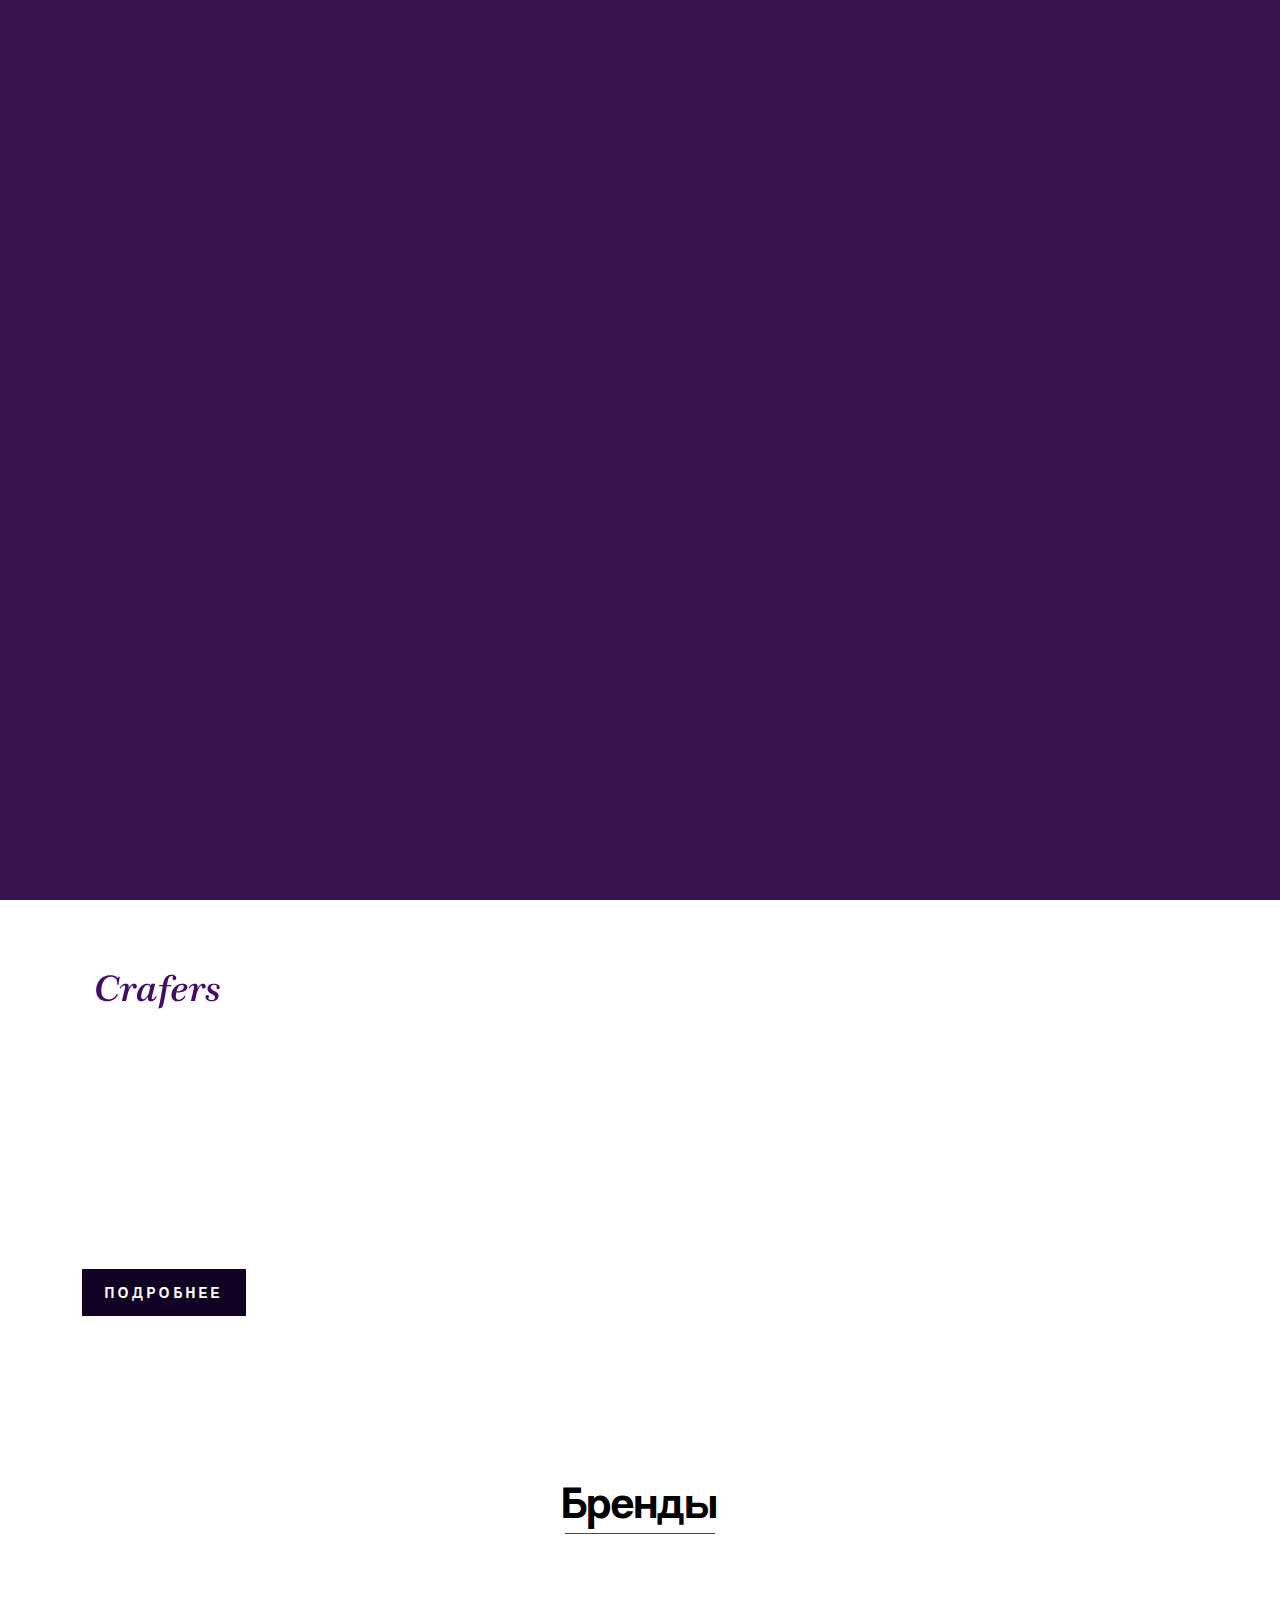
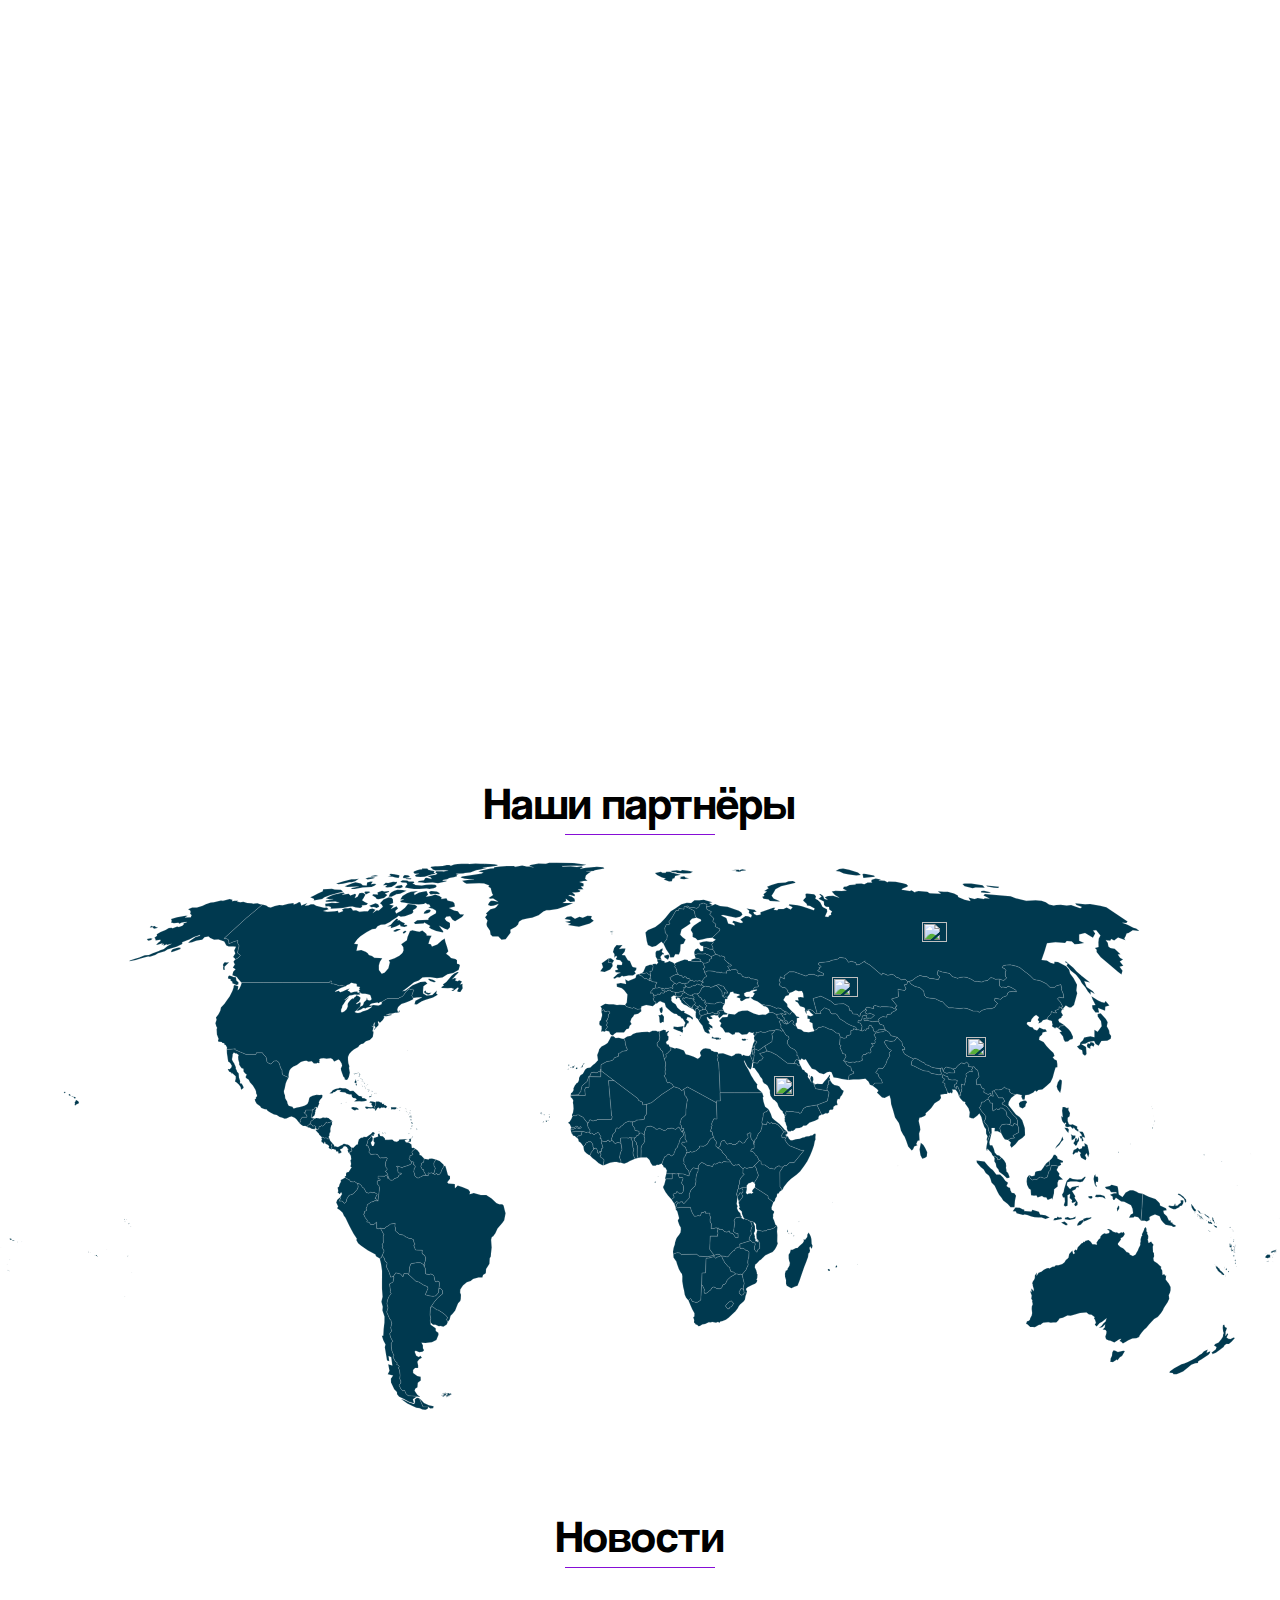
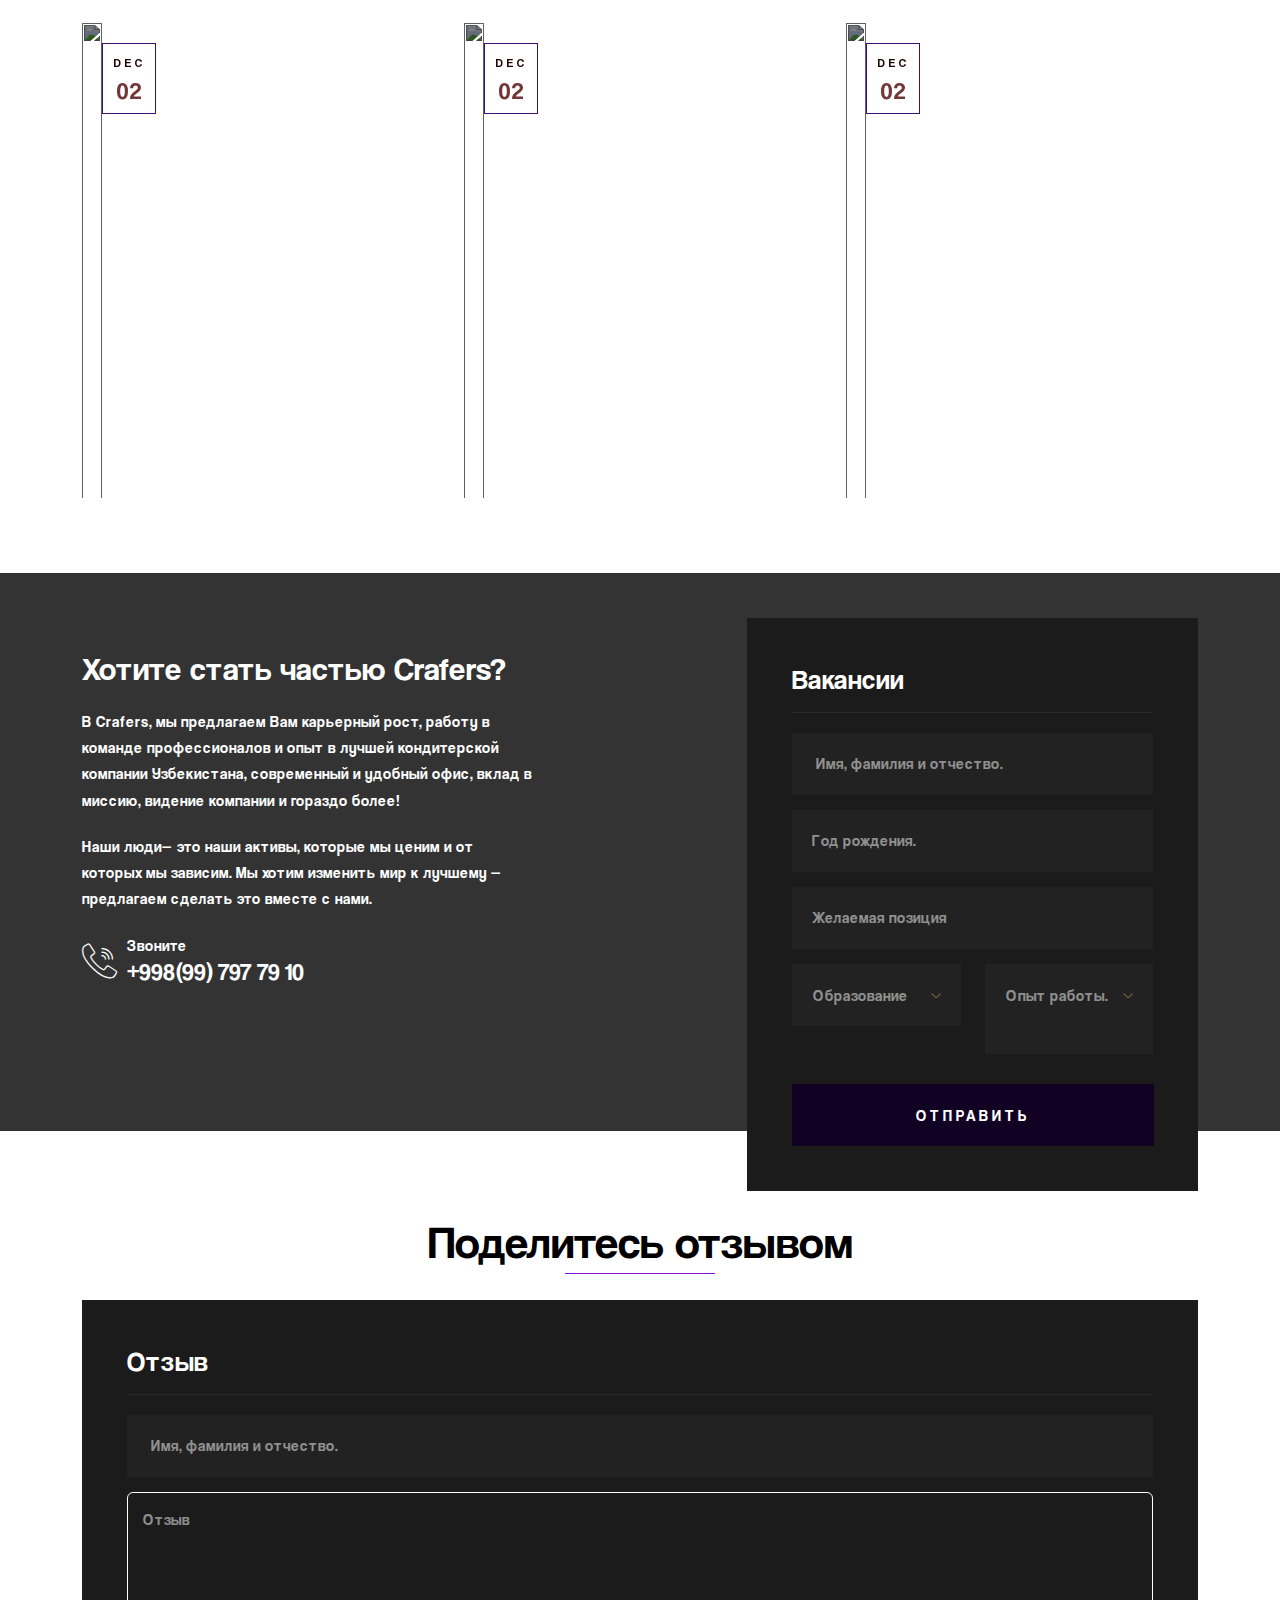
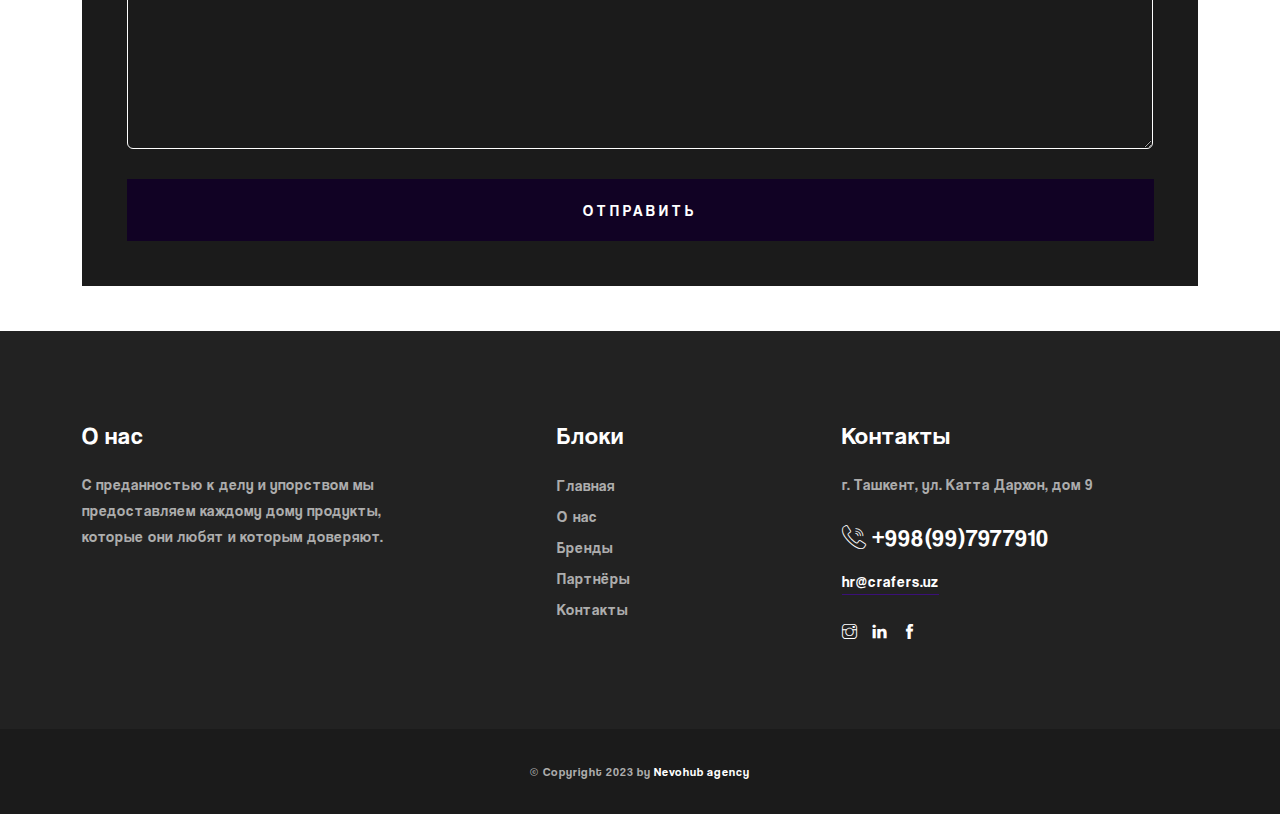
==== index.html @ 32eecca3 "ref: map" ====
<!DOCTYPE html>
<html lang="zxx">

<head>
    <meta charset="utf-8">
    <meta http-equiv="X-UA-Compatible" content="IE=edge" />
    <meta name="viewport" content="width=device-width, initial-scale=1, maximum-scale=1" />
    <title>Crafers</title>
    <link rel="icon" href="img/favicon/favicon.ico" />
    <link rel="stylesheet"
        href="https://fonts.googleapis.com/css2?family=Barlow&family=Barlow+Condensed&family=Gilda+Display&display=swap&family=Roboto&display=swap">
        <link rel="stylesheet" href="https://cdnjs.cloudflare.com/ajax/libs/font-awesome/6.4.0/css/all.min.css" integrity="sha512-iecdLmaskl7CVkqkXNQ/ZH/XLlvWZOJyj7Yy7tcenmpD1ypASozpmT/E0iPtmFIB46ZmdtAc9eNBvH0H/ZpiBw==" crossorigin="anonymous" referrerpolicy="no-referrer" />
        <link rel="stylesheet" href="css/map.css">
    <link rel="stylesheet" href="css/plugins.css" />
    <link rel="stylesheet" href="css/style.css" />
</head>

<body>
    <!-- Preloader -->
    <div class="preloader-bg"></div>
    <div id="preloader">
        <div id="preloader-status">
            <svg class="loader" version="1.0" xmlns="http://www.w3.org/2000/svg" width="4239.000000pt"
                height="1378.000000pt" viewBox="0 0 4239.000000 1378.000000" preserveAspectRatio="xMidYMid meet">

                <g transform="translate(0.000000,1378.000000) scale(0.100000,-0.100000)" fill="#fff" stroke="none">
                    <path d="M25072 11229 c-456 -40 -860 -226 -1198 -551 -493 -475 -816 -1183
-978 -2148 l-33 -195 -502 -3 c-275 -1 -501 -6 -501 -10 0 -4 -14 -86 -30
-182 -16 -96 -30 -178 -30 -182 0 -5 227 -8 505 -8 278 0 505 -2 505 -5 0 -4
-267 -1567 -426 -2490 -282 -1645 -558 -2929 -792 -3687 -22 -71 -35 -128 -29
-128 11 0 1159 380 1165 385 16 15 223 723 312 1070 222 862 347 1506 711
3655 110 652 203 1188 205 1192 3 5 276 8 608 8 l602 0 32 183 c18 100 32 185
32 190 0 4 -274 7 -610 7 -335 0 -610 3 -610 8 0 11 76 413 106 562 119 587
246 1057 360 1328 152 364 380 575 678 627 225 39 426 -7 522 -119 46 -53 45
-89 -7 -268 -34 -120 -42 -162 -46 -263 -6 -143 5 -208 53 -304 79 -158 241
-251 439 -251 346 0 556 278 514 682 -20 195 -93 358 -221 493 -203 215 -467
340 -821 390 -136 19 -385 26 -515 14z" />
                    <path d="M7756 11060 c-891 -56 -1638 -342 -2283 -874 -138 -114 -392 -369
-508 -509 -442 -534 -725 -1133 -869 -1843 -28 -138 -58 -348 -77 -539 -17
-169 -18 -741 -1 -895 87 -804 357 -1403 848 -1881 205 -199 405 -342 657
-470 457 -232 954 -347 1577 -365 724 -22 1362 148 1890 501 181 121 276 199
451 374 216 217 351 391 509 657 98 164 196 363 184 373 -8 8 -320 151 -329
151 -2 0 -32 -53 -67 -117 -82 -153 -233 -381 -338 -513 -396 -495 -867 -770
-1490 -867 -91 -14 -172 -18 -390 -17 -251 0 -288 3 -420 27 -405 73 -726 230
-986 484 -487 474 -703 1212 -655 2233 30 619 111 1098 267 1568 258 775 720
1398 1286 1735 488 291 1118 396 1684 282 639 -129 1093 -582 1223 -1222 40
-195 47 -362 28 -666 -10 -149 -17 -280 -17 -289 0 -17 16 -18 185 -18 183 0
185 0 189 23 3 12 17 101 31 197 69 463 230 1401 329 1910 13 69 23 126 23
126 -1 1 -82 4 -179 6 l-178 3 -86 -190 c-47 -104 -88 -192 -90 -194 -2 -2
-33 23 -70 55 -490 435 -1021 673 -1666 748 -163 20 -484 27 -662 16z" />
                    <path d="M18106 8674 c-676 -105 -1353 -599 -1876 -1370 -410 -605 -657 -1315
-702 -2017 -26 -409 30 -748 168 -1017 92 -181 209 -313 364 -412 305 -196
762 -231 1179 -91 493 164 964 563 1370 1158 45 65 81 115 81 110 0 -4 -10
-80 -22 -169 -32 -231 -32 -546 0 -661 86 -314 293 -476 661 -516 266 -29 543
22 792 145 382 190 694 525 943 1015 l86 169 -151 61 c-83 34 -152 61 -153 59
-2 -2 -28 -52 -59 -111 -198 -378 -417 -626 -625 -708 -83 -33 -227 -34 -294
-1 -67 33 -123 94 -149 160 -18 49 -20 71 -16 162 3 58 17 161 32 230 22 107
949 3773 962 3808 4 9 -107 12 -535 12 l-540 0 -21 -62 c-11 -35 -50 -162 -87
-283 -36 -121 -69 -222 -72 -225 -2 -3 -7 1 -10 9 -16 45 -132 198 -197 260
-165 156 -361 248 -615 286 -119 19 -394 18 -514 -1z m619 -360 c222 -57 406
-255 484 -522 25 -85 51 -223 51 -271 0 -41 -357 -1500 -389 -1591 -50 -142
-151 -326 -306 -560 -366 -549 -842 -989 -1155 -1066 -77 -19 -217 -15 -296
10 -129 40 -246 158 -303 307 -60 154 -75 257 -75 524 0 174 5 274 17 365 71
508 242 1071 481 1588 264 571 554 938 888 1125 79 44 220 92 308 106 80 12
215 5 295 -15z" />
                    <path d="M28185 8684 c-652 -66 -1227 -309 -1710 -725 -123 -105 -345 -334
-437 -449 -421 -529 -684 -1159 -748 -1794 -16 -155 -8 -527 14 -656 121 -698
518 -1148 1161 -1315 176 -46 303 -59 555 -59 325 0 525 30 803 121 491 161
923 502 1256 993 76 112 191 303 191 318 0 8 -258 167 -271 167 -4 0 -52 -67
-107 -150 -216 -323 -419 -534 -691 -717 -256 -171 -492 -253 -766 -265 -301
-13 -524 56 -676 207 -148 147 -216 352 -226 682 -9 275 21 567 98 970 l32
166 146 6 c80 3 243 10 361 16 1012 51 1819 307 2248 715 252 239 362 488 362
814 -1 445 -245 752 -705 886 -186 54 -298 67 -585 70 -146 2 -283 1 -305 -1z
m119 -375 c105 -14 180 -42 257 -94 167 -114 235 -292 210 -551 -26 -266 -117
-464 -292 -635 -247 -243 -641 -395 -1206 -463 -140 -17 -522 -41 -530 -33 -2
3 12 65 32 137 203 731 502 1240 868 1478 205 132 447 191 661 161z" />
                    <path d="M36937 8675 c-249 -30 -451 -90 -662 -195 -429 -214 -709 -574 -792
-1020 -27 -145 -24 -444 5 -568 78 -336 262 -574 641 -826 160 -107 273 -171
596 -338 143 -74 294 -156 335 -183 257 -165 432 -355 497 -541 24 -70 27 -92
26 -199 -2 -220 -66 -379 -208 -520 -188 -186 -440 -264 -810 -252 -250 9
-436 54 -619 150 -152 81 -256 192 -256 275 0 20 29 97 74 195 101 222 110
256 111 402 0 114 -2 123 -31 186 -109 229 -403 317 -638 191 -123 -66 -238
-231 -271 -387 -28 -136 -16 -343 30 -480 52 -158 166 -324 304 -442 268 -231
615 -371 1051 -425 136 -17 544 -17 680 0 448 55 814 206 1098 452 237 206
386 459 454 773 30 137 33 467 6 593 -65 296 -184 486 -433 687 -199 160 -452
315 -837 510 -355 180 -529 297 -681 456 -92 98 -153 190 -188 286 -19 50 -22
81 -22 180 0 102 4 132 26 200 81 245 319 430 633 491 119 23 381 23 519 0
201 -35 384 -117 510 -229 l54 -47 -44 -93 c-90 -190 -124 -378 -91 -507 53
-205 234 -340 456 -341 151 -1 245 37 338 135 91 97 132 215 132 386 0 233
-78 410 -259 590 -248 247 -651 415 -1105 459 -145 15 -494 12 -629 -4z" />
                    <path d="M12135 8645 c-483 -78 -895 -342 -1272 -813 -83 -105 -263 -365 -263
-381 0 -11 249 -175 256 -169 3 3 33 46 67 96 176 257 413 523 558 625 198
139 436 200 550 141 43 -22 107 -102 130 -163 43 -113 36 -272 -26 -586 -13
-66 -208 -904 -434 -1861 -226 -958 -411 -1746 -411 -1753 0 -8 154 -11 574
-11 539 0 575 1 580 18 3 9 118 498 256 1086 138 588 273 1146 300 1240 159
559 370 1034 647 1456 243 370 433 554 609 590 66 14 91 2 120 -57 16 -33 20
-69 24 -264 l5 -225 38 -76 c78 -158 222 -243 432 -255 302 -16 513 138 586
428 19 71 21 103 16 233 -5 169 -21 236 -85 361 -51 100 -181 228 -282 277
-127 62 -182 73 -375 73 -155 0 -179 -2 -270 -28 -125 -34 -312 -125 -429
-208 -293 -208 -608 -604 -860 -1080 -36 -68 -66 -119 -66 -114 0 6 16 88 35
183 56 277 69 374 69 537 0 172 -14 247 -69 360 -79 164 -241 280 -462 331
-98 23 -429 28 -548 9z" />
                    <path d="M31617 8644 c-285 -44 -557 -161 -802 -344 -125 -93 -353 -320 -469
-465 -88 -110 -266 -368 -266 -384 0 -5 57 -46 127 -92 l126 -83 16 24 c46 71
182 256 246 335 281 350 550 527 805 529 86 0 116 -12 171 -71 115 -120 127
-287 48 -683 -11 -58 -207 -896 -435 -1863 -228 -966 -414 -1762 -414 -1767 0
-6 206 -10 574 -10 539 0 575 1 580 18 3 9 114 478 246 1042 263 1120 303
1279 389 1540 210 634 533 1229 857 1579 138 149 332 251 398 208 52 -35 61
-74 66 -317 l5 -225 32 -68 c76 -160 230 -253 438 -264 181 -9 326 39 434 146
100 97 151 214 170 384 20 173 -11 344 -87 492 -52 101 -182 229 -282 277
-128 62 -183 73 -375 73 -154 0 -179 -3 -270 -28 -129 -35 -333 -137 -450
-224 -123 -91 -352 -323 -462 -468 -137 -182 -271 -395 -390 -620 -29 -55 -53
-95 -53 -89 0 6 13 73 29 150 61 291 75 390 75 564 1 144 -2 175 -22 245 -60
205 -181 336 -383 412 -48 18 -129 39 -180 48 -116 19 -370 18 -492 -1z" />
                </g>
            </svg>
        </div>
    </div>
    <!-- Progress scroll totop -->
    <div class="progress-wrap cursor-pointer">
        <svg class="progress-circle svg-content" width="100%" height="100%" viewBox="-1 -1 102 102">
            <path d="M50,1 a49,49 0 0,1 0,98 a49,49 0 0,1 0,-98" />
        </svg>
    </div>
    <div class="cappa-wrap">
        <div class="cappa-wrap-inner">
            <nav class="cappa-menu">
                <ul>
                    <div class="logo">
                        <a href="index.html">
                            <img src="img/logo.svg" alt="">
                        </a>
                    </div>
                    <li class='cappa-menu-sub'><a class="active" href='index.html'>Главная</a>
                    </li>
                    <li><a href="#about">О нас</a></li>

                    <li><a href='#brands'>Бренды</a>
                    </li>

                    <li><a href="#partners">Партнерство</a></li>
                    <li><a href="#career">Карьера</a></li>
                    <li><a href='#news'>Новости</a>
                    </li>
                    <li><a href="careers.html">HRM</a></li>
                    <li><a href="contact.html">Контакты </a></li>
                </ul>

                <div class="navbar-language"> <i class="lni ti-world"></i>
                    <select onchange="location = this.value;">
                        <option>RU</option>
                        <option>UZ</option>
                        <option>EN</option>

                    </select>
                </div>
            </nav>
            <div class="cappa-menu-footer">
                <div class="reservation">
                    <a href="tel:+998997977910">
                        <div class="icon d-flex justify-content-center align-items-center">
                            <i class="flaticon-call"></i>
                        </div>
                        <div class="call">Звоните <br><span>+998 (99) 797 79 10</span></div>
                    </a>
                </div>
            </div>
        </div>
    </div>
    <!-- Logo & Menu Burger -->
    <header class="cappa-header">
        <div class="container">
            <div class="row align-items-center">
                <!-- Logo -->

                <!-- Menu Burger -->
                <div class="col-12 col-md-12 text-left cappa-wrap-burger-wrap"> <a href="#"
                        class="cappa-nav-toggle cappa-js-cappa-nav-toggle"><i></i></a> </div>
            </div>
        </div>
    </header>
    <header class="header slider-fade">
        <div class="owl-carousel owl-theme">
            <!-- The opacity on the image is made with "data-overlay-dark="number". You can change it using the numbers 0-9. -->
            <div class="text-center item bg-img1" data-overlay-dark="2">
                <div class="v-middle caption">
                    <div class="container">
                        <div class="row">
                            <div class="col-md-10 offset-md-1">
                                <img src="img/logo.svg" alt="">
                                
                            </div>
                        </div>
                    </div>
                </div>
            </div>
            <div class="text-center item bg-img2" data-overlay-dark="2">
                <div class="v-middle caption">
                    <div class="container">
                        <div class="row">
                            <div class="col-md-10 offset-md-1">
                                <img src="img/logo.svg" alt="">
                                
                            </div>
                        </div>
                    </div>
                </div>
            </div>
            <div class="text-center item bg-img3" data-overlay-dark="3">
                <div class="v-middle caption">
                    <div class="container">
                        <div class="row">
                            <div class="col-md-10 offset-md-1">
                                <img src="img/logo.svg" alt="">
                            </div>
                        </div>
                    </div>
                </div>
            </div>
        </div>
        <!-- slider reservation -->
        <div class="reservation">
            <a href="tel:997977910">
                <div class="icon d-flex justify-content-center align-items-center">
                    <i class="flaticon-call"></i>
                </div>
                <div class="call"><span>997977910</span> <br>Звоните </div>
            </a>
        </div>
    </header>
    <!-- About -->
    <section class="about section-padding" id="about">
        <div class="container">
            <div class="row align-items-center">
                <div class="col-md-6 mb-30 ">
                    <div class="about__logo">
                        <svg version="1.0" xmlns="http://www.w3.org/2000/svg" width="4239.000000pt"
                            height="1378.000000pt" viewBox="0 0 4239.000000 1378.000000"
                            preserveAspectRatio="xMidYMid meet">

                            <g transform="translate(0.000000,1378.000000) scale(0.100000,-0.100000)" fill="#420d68"
                                stroke="none">
                                <path d="M25072 11229 c-456 -40 -860 -226 -1198 -551 -493 -475 -816 -1183
                   -978 -2148 l-33 -195 -502 -3 c-275 -1 -501 -6 -501 -10 0 -4 -14 -86 -30
                   -182 -16 -96 -30 -178 -30 -182 0 -5 227 -8 505 -8 278 0 505 -2 505 -5 0 -4
                   -267 -1567 -426 -2490 -282 -1645 -558 -2929 -792 -3687 -22 -71 -35 -128 -29
                   -128 11 0 1159 380 1165 385 16 15 223 723 312 1070 222 862 347 1506 711
                   3655 110 652 203 1188 205 1192 3 5 276 8 608 8 l602 0 32 183 c18 100 32 185
                   32 190 0 4 -274 7 -610 7 -335 0 -610 3 -610 8 0 11 76 413 106 562 119 587
                   246 1057 360 1328 152 364 380 575 678 627 225 39 426 -7 522 -119 46 -53 45
                   -89 -7 -268 -34 -120 -42 -162 -46 -263 -6 -143 5 -208 53 -304 79 -158 241
                   -251 439 -251 346 0 556 278 514 682 -20 195 -93 358 -221 493 -203 215 -467
                   340 -821 390 -136 19 -385 26 -515 14z" />
                                <path d="M7756 11060 c-891 -56 -1638 -342 -2283 -874 -138 -114 -392 -369
                   -508 -509 -442 -534 -725 -1133 -869 -1843 -28 -138 -58 -348 -77 -539 -17
                   -169 -18 -741 -1 -895 87 -804 357 -1403 848 -1881 205 -199 405 -342 657
                   -470 457 -232 954 -347 1577 -365 724 -22 1362 148 1890 501 181 121 276 199
                   451 374 216 217 351 391 509 657 98 164 196 363 184 373 -8 8 -320 151 -329
                   151 -2 0 -32 -53 -67 -117 -82 -153 -233 -381 -338 -513 -396 -495 -867 -770
                   -1490 -867 -91 -14 -172 -18 -390 -17 -251 0 -288 3 -420 27 -405 73 -726 230
                   -986 484 -487 474 -703 1212 -655 2233 30 619 111 1098 267 1568 258 775 720
                   1398 1286 1735 488 291 1118 396 1684 282 639 -129 1093 -582 1223 -1222 40
                   -195 47 -362 28 -666 -10 -149 -17 -280 -17 -289 0 -17 16 -18 185 -18 183 0
                   185 0 189 23 3 12 17 101 31 197 69 463 230 1401 329 1910 13 69 23 126 23
                   126 -1 1 -82 4 -179 6 l-178 3 -86 -190 c-47 -104 -88 -192 -90 -194 -2 -2
                   -33 23 -70 55 -490 435 -1021 673 -1666 748 -163 20 -484 27 -662 16z" />
                                <path d="M18106 8674 c-676 -105 -1353 -599 -1876 -1370 -410 -605 -657 -1315
                   -702 -2017 -26 -409 30 -748 168 -1017 92 -181 209 -313 364 -412 305 -196
                   762 -231 1179 -91 493 164 964 563 1370 1158 45 65 81 115 81 110 0 -4 -10
                   -80 -22 -169 -32 -231 -32 -546 0 -661 86 -314 293 -476 661 -516 266 -29 543
                   22 792 145 382 190 694 525 943 1015 l86 169 -151 61 c-83 34 -152 61 -153 59
                   -2 -2 -28 -52 -59 -111 -198 -378 -417 -626 -625 -708 -83 -33 -227 -34 -294
                   -1 -67 33 -123 94 -149 160 -18 49 -20 71 -16 162 3 58 17 161 32 230 22 107
                   949 3773 962 3808 4 9 -107 12 -535 12 l-540 0 -21 -62 c-11 -35 -50 -162 -87
                   -283 -36 -121 -69 -222 -72 -225 -2 -3 -7 1 -10 9 -16 45 -132 198 -197 260
                   -165 156 -361 248 -615 286 -119 19 -394 18 -514 -1z m619 -360 c222 -57 406
                   -255 484 -522 25 -85 51 -223 51 -271 0 -41 -357 -1500 -389 -1591 -50 -142
                   -151 -326 -306 -560 -366 -549 -842 -989 -1155 -1066 -77 -19 -217 -15 -296
                   10 -129 40 -246 158 -303 307 -60 154 -75 257 -75 524 0 174 5 274 17 365 71
                   508 242 1071 481 1588 264 571 554 938 888 1125 79 44 220 92 308 106 80 12
                   215 5 295 -15z" />
                                <path d="M28185 8684 c-652 -66 -1227 -309 -1710 -725 -123 -105 -345 -334
                   -437 -449 -421 -529 -684 -1159 -748 -1794 -16 -155 -8 -527 14 -656 121 -698
                   518 -1148 1161 -1315 176 -46 303 -59 555 -59 325 0 525 30 803 121 491 161
                   923 502 1256 993 76 112 191 303 191 318 0 8 -258 167 -271 167 -4 0 -52 -67
                   -107 -150 -216 -323 -419 -534 -691 -717 -256 -171 -492 -253 -766 -265 -301
                   -13 -524 56 -676 207 -148 147 -216 352 -226 682 -9 275 21 567 98 970 l32
                   166 146 6 c80 3 243 10 361 16 1012 51 1819 307 2248 715 252 239 362 488 362
                   814 -1 445 -245 752 -705 886 -186 54 -298 67 -585 70 -146 2 -283 1 -305 -1z
                   m119 -375 c105 -14 180 -42 257 -94 167 -114 235 -292 210 -551 -26 -266 -117
                   -464 -292 -635 -247 -243 -641 -395 -1206 -463 -140 -17 -522 -41 -530 -33 -2
                   3 12 65 32 137 203 731 502 1240 868 1478 205 132 447 191 661 161z" />
                                <path d="M36937 8675 c-249 -30 -451 -90 -662 -195 -429 -214 -709 -574 -792
                   -1020 -27 -145 -24 -444 5 -568 78 -336 262 -574 641 -826 160 -107 273 -171
                   596 -338 143 -74 294 -156 335 -183 257 -165 432 -355 497 -541 24 -70 27 -92
                   26 -199 -2 -220 -66 -379 -208 -520 -188 -186 -440 -264 -810 -252 -250 9
                   -436 54 -619 150 -152 81 -256 192 -256 275 0 20 29 97 74 195 101 222 110
                   256 111 402 0 114 -2 123 -31 186 -109 229 -403 317 -638 191 -123 -66 -238
                   -231 -271 -387 -28 -136 -16 -343 30 -480 52 -158 166 -324 304 -442 268 -231
                   615 -371 1051 -425 136 -17 544 -17 680 0 448 55 814 206 1098 452 237 206
                   386 459 454 773 30 137 33 467 6 593 -65 296 -184 486 -433 687 -199 160 -452
                   315 -837 510 -355 180 -529 297 -681 456 -92 98 -153 190 -188 286 -19 50 -22
                   81 -22 180 0 102 4 132 26 200 81 245 319 430 633 491 119 23 381 23 519 0
                   201 -35 384 -117 510 -229 l54 -47 -44 -93 c-90 -190 -124 -378 -91 -507 53
                   -205 234 -340 456 -341 151 -1 245 37 338 135 91 97 132 215 132 386 0 233
                   -78 410 -259 590 -248 247 -651 415 -1105 459 -145 15 -494 12 -629 -4z" />
                                <path d="M12135 8645 c-483 -78 -895 -342 -1272 -813 -83 -105 -263 -365 -263
                   -381 0 -11 249 -175 256 -169 3 3 33 46 67 96 176 257 413 523 558 625 198
                   139 436 200 550 141 43 -22 107 -102 130 -163 43 -113 36 -272 -26 -586 -13
                   -66 -208 -904 -434 -1861 -226 -958 -411 -1746 -411 -1753 0 -8 154 -11 574
                   -11 539 0 575 1 580 18 3 9 118 498 256 1086 138 588 273 1146 300 1240 159
                   559 370 1034 647 1456 243 370 433 554 609 590 66 14 91 2 120 -57 16 -33 20
                   -69 24 -264 l5 -225 38 -76 c78 -158 222 -243 432 -255 302 -16 513 138 586
                   428 19 71 21 103 16 233 -5 169 -21 236 -85 361 -51 100 -181 228 -282 277
                   -127 62 -182 73 -375 73 -155 0 -179 -2 -270 -28 -125 -34 -312 -125 -429
                   -208 -293 -208 -608 -604 -860 -1080 -36 -68 -66 -119 -66 -114 0 6 16 88 35
                   183 56 277 69 374 69 537 0 172 -14 247 -69 360 -79 164 -241 280 -462 331
                   -98 23 -429 28 -548 9z" />
                                <path d="M31617 8644 c-285 -44 -557 -161 -802 -344 -125 -93 -353 -320 -469
                   -465 -88 -110 -266 -368 -266 -384 0 -5 57 -46 127 -92 l126 -83 16 24 c46 71
                   182 256 246 335 281 350 550 527 805 529 86 0 116 -12 171 -71 115 -120 127
                   -287 48 -683 -11 -58 -207 -896 -435 -1863 -228 -966 -414 -1762 -414 -1767 0
                   -6 206 -10 574 -10 539 0 575 1 580 18 3 9 114 478 246 1042 263 1120 303
                   1279 389 1540 210 634 533 1229 857 1579 138 149 332 251 398 208 52 -35 61
                   -74 66 -317 l5 -225 32 -68 c76 -160 230 -253 438 -264 181 -9 326 39 434 146
                   100 97 151 214 170 384 20 173 -11 344 -87 492 -52 101 -182 229 -282 277
                   -128 62 -183 73 -375 73 -154 0 -179 -3 -270 -28 -129 -35 -333 -137 -450
                   -224 -123 -91 -352 -323 -462 -468 -137 -182 -271 -395 -390 -620 -29 -55 -53
                   -95 -53 -89 0 6 13 73 29 150 61 291 75 390 75 564 1 144 -2 175 -22 245 -60
                   205 -181 336 -383 412 -48 18 -129 39 -180 48 -116 19 -370 18 -492 -1z" />
                            </g>
                        </svg>
                    </div>


                    <div class="about__text animate-box " data-animate-effect="fadeInUp">
                        <p>
                            Crafers — это большая семья, начало которой положено в 2017 г. На протяжении 5 лет мы не
                            просто
                            представляем Узбекистан с широким ассортиментом кондитерской продукции на мировом рынке, но
                            и
                            дарим счастье каждому дому сладостями, приготовленными с любовью.
                        </p>
                        <p>На сегодняшний день на кондитерской фабрике действуют 13 производственных линий на которых
                            трудятся для наших потребителей более 800 сотрудников.
                        </p>
                    </div>



                    <div class="butn-dark mt-30 mb-30">
                        <a href="about.html">
                            <span>Подробнее</span>
                        </a>
                    </div>


                    
                    <!-- reservation -->
                    <!-- <div class="reservations">
                        <div class="icon"><span class="flaticon-call"></span></div>
                        <div class="text">
                            <p>Reservation</p> <a href="tel:+998(99)7977910">+998 (99) 797 79 10</a>
                        </div>
                    </div> -->
                </div>
                <div class="col col-md-6 animate-box" data-animate-effect="fadeInUp"> <img
                        src="img/service-slide/s-main.jpg" alt="" style="height: 276px; object-fit: cover;"> </div>
            </div>
        </div>
    </section>


    <!-- Facilties -->
    <section class="facilties section-padding" id="brands">
        <div class="container">
            <div class="row">
                <div class="col-md-12">
                    <!-- <div class="section-subtitle">Our Services</div> -->
                    <div class="section-title">Бренды</div>
                </div>
            </div>
            <div class="row gy-2">
                <div class="col-md-4 col-6">
                    <a href="products.html" class="single-facility-logo single-facility-logo animate-box"
                        data-animate-effect="fadeInUp">
                        <img src="img/brands-logo/logo11.svg" alt="">
                    </a>
                </div>
                <div class="col-md-4 col-6">
                    <a href="products.html" class="single-facility-logo single-facility-logo animate-box"
                        data-animate-effect="fadeInUp">
                        <img src="img/brands-logo/logo2.svg" alt="">

                    </a>
                </div>
                <div class="col-md-4 col-6">
                    <a href="products.html" class="single-facility-logo single-facility-logo animate-box"
                        data-animate-effect="fadeInUp">
                        <img src="img/brands-logo/logo-strike.svg" alt="">
                    </a>
                </div>

                <div class="col-md-4 col-6">
                    <a href="products.html" class="single-facility-logo single-facility-logo animate-box"
                        data-animate-effect="fadeInUp">
                        <img src="img/brands-logo/logo-santorino.svg" alt="">
                    </a>
                </div>


                <div class="col-md-4 col-6">
                    <a href="products.html" class="single-facility-logo single-facility-logo animate-box"
                        data-animate-effect="fadeInUp">
                        <img src="img/brands-logo/logo7.svg" alt="">
                    </a>
                </div>


                <div class="col-md-4 col-6">
                    <a href="pricing.html" class="single-facility-logo single-facility-logo animate-box"
                        data-animate-effect="fadeInUp">
                        <img src="img/brands-logo/logo10.svg" alt="">
                    </a>
                </div>

                <div class="col-md-4 col-6">
                    <a href="pricing.html" class="single-facility-logo single-facility-logo animate-box"
                        data-animate-effect="fadeInUp">
                        <img src="img/brands-logo/logo12.svg" alt="">
                    </a>
                </div>

                <div class="col-md-4 col-6">
                    <a href="pricing.html" class="single-facility-logo single-facility-logo animate-box"
                        data-animate-effect="fadeInUp">
                        <img src="img/brands-logo/logo1.svg" alt="">
                    </a>
                </div>

                <div class="col-md-4 col-6">
                    <a href="pricing.html" class="single-facility-logo single-facility-logo animate-box"
                        data-animate-effect="fadeInUp">
                        <img src="img/brands-logo/Монтажная область – 23.svg" alt="">
                    </a>
                </div>
            </div>
        </div>
    </section>


    <section class="partners section-padding" id="partners">
        <h2 class="section-title">Наши партнёры</h2>
        
        <div id="map">
            <svg baseprofile="tiny" stroke-linecap="round" stroke-linejoin="round" stroke-width=".2" version="1.2" viewbox="0 0 2000 857" width="2000" xmlns="http://www.w3.org/2000/svg">
                <path d="M1383 261.6l1.5 1.8-2.9 0.8-2.4 1.1-5.9 0.8-5.3 1.3-2.4 2.8 1.9 2.7 1.4 3.2-2 2.7 0.8 2.5-0.9 2.3-5.2-0.2 3.1 4.2-3.1 1.7-1.4 3.8 1.1 3.9-1.8 1.8-2.1-0.6-4 0.9-0.2 1.7-4.1 0-2.3 3.7 0.8 5.4-6.6 2.7-3.9-0.6-0.9 1.4-3.4-0.8-5.3 1-9.6-3.3 3.9-5.8-1.1-4.1-4.3-1.1-1.2-4.1-2.7-5.1 1.6-3.5-2.5-1 0.5-4.7 0.6-8 5.9 2.5 3.9-0.9 0.4-2.9 4-0.9 2.6-2-0.2-5.1 4.2-1.3 0.3-2.2 2.9 1.7 1.6 0.2 3 0 4.3 1.4 1.8 0.7 3.4-2 2.1 1.2 0.9-2.9 3.2 0.1 0.6-0.9-0.2-2.6 1.7-2.2 3.3 1.4-0.1 2 1.7 0.3 0.9 5.4 2.7 2.1 1.5-1.4 2.2-0.6 2.5-2.9 3.8 0.5 5.4 0z" id="AF" name="Afghanistan">
                </path>
                <path class="Angola" d="M 1121.2 572 1121.8 574 1121.1 577.1 1122 580.1 1121.1 582.5 1121.5 584.7 1109.8 584.6 1109 605.1 1112.6 610.3 1116.2 614.3 1105.8 616.9 1092.3 616 1088.5 613 1065.8 613.2 1065 613.7 1061.7 610.8 1058.1 610.6 1054.7 611.7 1052 612.9 1051.5 608.9 1052.4 603.2 1054.4 597.3 1054.7 594.6 1056.6 588.8 1058 586.2 1061.3 582 1063.2 579.1 1063.8 574.4 1063.5 570.7 1061.9 568.4 1060.4 564.5 1059.1 560.7 1059.4 559.3 1061.1 556.8 1059.5 550.6 1058.3 546.3 1055.5 542.2 1056.1 541 1058.4 540.1 1060.1 540.2 1062.1 539.5 1078.8 539.6 1080.1 544.3 1081.7 548.2 1083 550.3 1085.1 553.6 1088.9 553.1 1090.7 552.2 1093.8 553.1 1094.7 551.5 1096.2 547.8 1099.7 547.5 1100 546.4 1102.9 546.4 1102.4 548.7 1109.2 548.6 1109.3 552.7 1110.4 555.1 1109.5 559 1109.9 563 1111.7 565.4 1111.3 573 1112.7 572.4 1115.1 572.6 1118.6 571.6 1121.2 572 Z">
                </path>
                <path class="Angola" d="M 1055.3 539 1053.8 534.2 1056.1 531.4 1057.8 530.3 1059.9 532.5 1057.9 533.9 1056.9 535.5 1056.7 538.3 1055.3 539 Z">
                </path>
                <path d="M1088 228l0.4 1.2 1.4-0.6 1.2 1.7 1.3 0.7 0.6 2.3-0.5 2.2 1 2.7 2.3 1.5 0.1 1.7-1.7 0.9-0.1 2.1-2.2 3.1-0.9-0.4-0.2-1.4-3.1-2.2-0.7-3 0.1-4.4 0.5-1.9-0.9-1-0.5-2.1 1.9-3.1z" id="AL" name="Albania">
                </path>
                <path d="M1296.2 336.7l1.3 5.1-2.8 0 0 4.2 1.1 0.9-2.4 1.3 0.2 2.6-1.3 2.6 0 2.6-1 1.4-16.9-3.2-2.7-6.6-0.3-1.4 0.9-0.4 0.4 1.8 4.2-1 4.6 0.2 3.4 0.2 3.3-4.4 3.7-4.1 3-4 1.3 2.2z" id="AE" name="United Arab Emirates">
                </path>
                <path class="Argentina" d="M 669.1 851.7 666.1 851.5 661.1 851.5 655.1 837.9 658.2 840.7 662.5 845.3 670.3 849 677.6 850.5 676.8 853.5 672.4 853.8 669.1 851.7 Z">
                </path>
                <path class="Argentina" d="M 638.6 644.7 649.9 655.1 654.5 656.1 661.8 660.9 667.7 663.4 668.8 666.2 664.6 676 670.4 677.7 676.7 678.7 680.9 677.7 685.2 672.7 685.5 667.1 688.1 665.8 691.3 669.6 691.7 674.7 687.5 678.2 684.2 680.8 678.9 687.1 672.9 695.8 672.4 701 672 707.6 673.2 714 672.3 715.4 672.7 719.5 673 722.9 680.8 728.4 681 732.8 684.9 735.6 685.2 738.7 681.9 746.9 674.9 750.4 664.7 751.7 658.7 751 660.8 754.9 660.9 759.6 662.7 762.8 660.2 765.1 655.1 766 649.5 763.6 648 765.3 650.5 771.6 654.5 773.5 656.8 771.5 659.3 774.8 655.1 776.8 652.2 780.8 653.4 787.1 653.3 790.5 648.5 790.5 645.5 793.7 645.6 798.5 652.1 803.1 657.3 804.3 657.5 810 652.9 813.5 652.3 820.8 648.8 823.2 647.9 826.1 652.1 832.6 656.7 836.1 654.6 835.8 649.7 834.8 637.6 834 634.1 830.4 632.2 825.8 629.1 826.2 626.5 823.9 623.4 817.4 626.1 814.6 626.2 810.7 624.4 807.5 625.1 802.1 624 793.8 622.2 790.1 624 788.9 622.6 786.5 619.8 785.3 620.6 782.6 617.5 780.2 613.8 772.9 615.5 771.6 612.2 763.8 611.4 757.3 611.2 751.6 613.7 749.3 610.4 743 608.8 737.2 611.8 733 610.4 727.6 612 721.4 610.6 715.5 609 714.3 604.1 703.2 606.2 696.6 604.5 690.4 605.4 684.5 608 678.5 611.3 674.5 609.3 672 610.1 669.9 608.5 659.2 614.1 656.1 615.3 649.4 614.4 647.8 618.4 642 625.9 643.6 629.6 648.2 631.2 643 637.6 643.3 638.6 644.7 Z">
                </path>
                <path d="M1230.8 253l-1.8 0.2-2.8-3.7-0.2-1-2.3 0-1.9-1.7-1 0.1-2.4-1.8-4.2-1.6-0.1-3.1-1.3-2.2 7-1 1.4 1.6 2.2 1.1-0.7 1.6 3.2 2.2-1.1 2.1 2.6 1.7 2.5 1 0.9 4.5z" id="AM" name="Armenia">
                </path>
                <path class="Australia" d="M 1743 763.6 1746.7 765.8 1750 764.9 1754.9 763.7 1757.7 764.1 1753.2 771.7 1749.9 773.8 1745.9 779 1745.3 777.2 1738.7 781.6 1737.9 781.3 1734.9 781.1 1735.4 775.7 1737.4 771.5 1738 765.9 1740 763 1743 763.6 Z">
                </path>
                <path class="Australia" d="M 1793.5 590.2 1794.7 595.2 1798.7 592.8 1800.1 595.5 1802.4 598 1801.3 600.9 1801.5 606.4 1801.7 609.6 1803 610.4 1803.4 615.9 1802.2 619.2 1803 623.5 1808.4 626.9 1811.6 629.9 1814.8 632.7 1813.7 634.3 1816 638.3 1816.5 645.3 1819.1 643.9 1820.6 646.6 1822.2 645.7 1821.5 652.5 1824.4 656.4 1826.3 658.8 1829.1 664 1829.1 669.2 1828.1 672.9 1826.3 676.8 1827 682.3 1824.5 688 1822.4 691 1818.6 696.7 1817.1 700.4 1814 705 1809 710.8 1803.5 714 1799.1 718.9 1795.8 722.1 1791.4 727.6 1787.7 730.8 1783.8 735.6 1780.7 740 1779.9 742.1 1775.6 744.3 1769.5 744.5 1763.2 747.2 1759.4 749.6 1754.6 752.4 1751.9 749.5 1749.3 748.4 1751.9 745.1 1748.4 746.3 1741.2 750.9 1737.6 749.2 1735.2 748.2 1732.4 747.7 1728.3 745.9 1727 741.9 1728.5 737.1 1728.9 733.8 1727.5 731.2 1722.8 730.5 1726 727.3 1726.9 722.6 1722.2 727 1716.9 728.2 1721.4 724.7 1723.9 721 1727.4 717.8 1729 713.1 1722.2 718.5 1717.9 720.7 1713.6 725.8 1710.6 723.2 1712.3 719.8 1710.9 715.1 1709.1 712.7 1710.7 711.2 1705.4 707.3 1701.6 707.2 1697.6 704 1687.7 704.6 1679.8 706.9 1672.9 709.1 1667.9 708.7 1660.9 712 1655.6 713.4 1653.3 716.8 1650.3 719.4 1645.6 719.6 1642 720.1 1637.8 719 1633.6 719.7 1629.8 720 1625.3 723.4 1623.8 723.1 1620.4 724.9 1617 726.9 1613.2 726.7 1609.7 726.7 1605.6 722.6 1603.2 721.4 1604.7 717.7 1607.6 716.8 1609.1 715.4 1609.7 713.1 1612 708.6 1612.7 704.8 1612 698.3 1612.2 694.6 1613.6 691 1612.7 686.8 1613 684.9 1611.3 682.3 1612 677.3 1610.1 672.2 1610 669.5 1611.8 672.3 1611.3 666.3 1613.6 668.2 1614.7 670.7 1615.3 667.4 1613.7 662.3 1613.6 660.3 1612.8 658.4 1614.1 654.7 1615.6 653.1 1616.9 649.9 1617 646.1 1620.1 641.5 1619.7 646.4 1622.8 642 1627.7 639.8 1630.9 637.1 1635.6 634.7 1638.2 634.2 1639.6 635 1644.4 632.6 1647.9 631.9 1649 630.5 1650.5 629.9 1653.6 630.1 1659.8 628.2 1663.3 625.3 1665.3 621.9 1669.2 618.7 1669.9 616.1 1670.6 612.6 1675.5 607.1 1676.9 612.7 1679.5 611.4 1678 608.4 1680.3 605.3 1682.5 606.7 1684 601.8 1687.5 598.6 1689.3 596.1 1692.2 595 1692.6 593.2 1694.9 593.9 1695.3 592.3 1697.9 591.4 1700.7 590.5 1704.4 593.5 1707 597.3 1710.5 597.3 1714 597.9 1713.3 594.4 1716.8 589.3 1719.5 587.6 1718.9 586 1721.8 582.3 1725.5 580 1728.2 580.8 1733.1 579.6 1733.4 576.3 1729.5 574.2 1732.6 573.3 1736.2 574.9 1738.9 577.5 1743.4 579.1 1745.1 578.5 1748.4 580.5 1751.9 578.6 1753.9 579.2 1755.4 577.9 1757.6 581.1 1755.6 584.6 1753.1 587.2 1751.2 587.4 1751.5 589.9 1749.3 593.1 1746.8 596.3 1747 598.1 1750.8 601.7 1754.8 603.7 1757.3 605.9 1760.6 609.7 1762.2 609.7 1764.8 611.4 1765.3 613.4 1770.2 615.5 1774.3 613.3 1776.1 609.9 1777.8 607 1779.1 603.5 1781.7 598.4 1781.5 595.3 1782.2 593.4 1782.1 589.8 1783.5 584.9 1784.8 583.6 1784.2 581.5 1786 578.1 1787.5 574.6 1787.9 572.7 1790.2 570.3 1791.5 573.5 1791.4 577.5 1792.7 578.3 1792.6 581 1794.2 584.2 1794.1 587.9 1793.5 590.2 Z">
                </path>
                <path d="M1070.6 190.8l-0.3 0.8 0.7 2.1-0.2 2.6-2.8 0 1.1 1.4-1.3 4-0.9 1.1-4.4 0.1-2.4 1.5-4.2-0.5-7.3-1.7-1.3-2.1-4.9 1.1-0.5 1.2-3.1-0.9-2.6-0.2-2.3-1.2 0.7-1.5-0.2-1.1 1.4-0.3 2.7 1.7 0.6-1.7 4.4 0.3 3.5-1.1 2.4 0.2 1.7 1.3 0.4-1.1-1-4.1 1.7-0.8 1.6-2.9 3.8 2.1 2.6-2.6 1.7-0.5 4 1.9 2.3-0.3 2.4 1.2z" id="AT" name="Austria">
                </path>
                <path class="Azerbaijan" d="M 1229 253.2 1225.2 252.3 1222 249.4 1220.8 246.9 1221.8 246.8 1223.7 248.5 1226 248.5 1226.2 249.5 1229 253.2 Z">
                </path>
                <path class="Azerbaijan" d="M 1235.3 236.2 1237.8 233.6 1241.3 236.9 1244.9 241.5 1247.4 241.8 1249.3 243.5 1245.1 244 1245.2 249 1244.8 251.2 1243.1 252.7 1243.9 255.8 1242.6 256.2 1238.7 252.8 1239.9 249.7 1238 247.8 1236.1 248.3 1230.8 253 1229.9 248.5 1227.4 247.5 1224.8 245.8 1225.9 243.7 1222.7 241.5 1223.4 239.9 1221.2 238.8 1219.8 237.2 1220.9 236.1 1225.1 238 1228 238.3 1228.6 237.6 1225.3 234.1 1226.5 233.3 1228 233.5 1232.3 237.3 1234.7 237.8 1235.3 236.2 Z">
                </path>
                <path d="M1154.9 530.4l-0.6 0.1 0-0.3-2-6.1-0.01-0.06-0.09-1.04-1.4-2.9 3.5 0.5 1.7-3.7 3.1 0.4 0.3 2.5 1.2 1.5 0 2.1-1.4 1.3-2.3 3.4-2 2.3z" id="BI" name="Burundi">
                </path>
                <path d="M1016.5 177.1l-0.4 4.2-1.3 0.2-0.4 3.5-4.4-2.9-2.5 0.5-3.5-2.9-2.4-2.5-2.2-0.1-0.8-2.2 3.9-1.2 3.6 0.5 4.5-1.3 3.1 2.7 2.8 1.5z" id="BE" name="Belgium">
                </path>
                <path d="M1006.7 427l-0.2 2.1 1.3 3.8-1.1 2.6 0.6 1.7-2.8 4-1.7 2-1.1 4 0.2 4.1-0.3 10.3-4.7 0.8-1.4-4.4 0.3-14.8-1.2-1.3-0.2-3.2-2-2.2-1.7-1.9 0.7-3.4 2-0.7 1.1-2.8 2.8-0.6 1.2-1.9 1.9-1.9 2 0 4.3 3.7z" id="BJ" name="Benin">
                </path>
                <path d="M988.5 406l-0.5 3.1 0.8 2.9 3.1 4.2 0.2 3.1 6.5 1.5-0.1 4.4-1.2 1.9-2.8 0.6-1.1 2.8-2 0.7-4.9-0.1-2.6-0.5-1.8 1-2.5-0.5-9.8 0.3-0.2 3.7 0.8 4.8-3.9-1.6-2.6 0.2-2 1.6-2.5-1.3-1-2.2-2.5-1.4-0.4-3.7 1.6-2.7-0.2-2.2 4.5-5.3 0.9-4.4 1.5-1.6 2.7 0.9 2.4-1.3 0.8-1.7 4.3-2.8 1.1-2 5.3-2.7 3.1-0.9 1.4 1.2 3.6 0z" id="BF" name="Burkina Faso">
                </path>
                <path d="M1500.6 360.3l0.6 4.6-2.1-1 1.1 5.2-2.1-3.3-0.8-3.3-1.5-3.1-2.8-3.7-5.2-0.3 0.9 2.7-1.2 3.5-2.6-1.3-0.6 1.2-1.7-0.7-2.2-0.6-1.6-5.3-2.6-4.8 0.3-3.9-3.7-1.7 0.9-2.3 3-2.4-4.6-3.4 1.2-4.4 4.9 2.8 2.7 0.3 1.2 4.5 5.4 0.9 5.1-0.1 3.4 1.1-1.6 5.4-2.4 0.4-1.2 3.6 3.6 3.4 0.3-4.2 1.5 0 4.4 10.2z" id="BD" name="Bangladesh">
                </path>
                <path d="M1132.6 221.6l-2.3 2.6-1.3 4.5 2.1 3.6-4.6-0.8-5 2 0.3 3.2-4.6 0.6-3.9-2.3-4 1.8-3.8-0.2-0.8-4.2-2.8-2.1 0.7-0.8-0.6-0.8 0.6-2 1.8-2-2.8-2.7-0.7-2.4 1.1-1.4 1.8 2.6 1.9-0.4 4 0.9 7.6 0.4 2.3-1.6 5.9-1.5 4 2.3 3.1 0.7z" id="BG" name="Bulgaria">
                </path>
                <path d="M1083 214.3l1.9-0.1-1.1 2.8 2.7 2.5-0.5 2.9-1.1 0.3-0.9 0.6-1.6 1.5-0.4 3.5-4.8-2.4-2.1-2.7-2.1-1.4-2.5-2.4-1.3-1.9-2.7-3 0.8-2.6 2 1.5 1-1.4 2.3-0.1 4.5 1.1 3.5-0.1 2.4 1.4z" id="BA" name="Bosnia and Herzegovina">
                </path>
                <path d="M1141.6 162.7l-3.9-0.2-0.8 0.6 1.5 2 2 4-4.1 0.3-1.3 1.4 0.3 3.1-2.1-0.6-4.3 0.3-1.5-1.5-1.7 1.1-1.9-0.9-3.9-0.1-5.7-1.5-4.9-0.5-3.8 0.2-2.4 1.6-2.3 0.3-0.5-2.8-1.9-2.8 2.8-1.3-0.4-2.4-1.7-2.3-0.6-2.7 4.7 0 4.8-2.3 0.5-3.4 3.6-2-1-2.7 2.7-1 4.6-2.3 5.3 1.5 0.9 1.5 2.4-0.7 4.8 1.4 1.1 2.9-0.7 1.6 3.8 4 2.1 1.1 0 1.1 3.4 1.1 1.7 1.6-1.6 1.3z" id="BY" name="Belarus">
                </path>
                <path d="M487.8 399.8l-1.7 0 1.3-7.2 0.7-5.1 0.1-1 0.7-0.3 0.9 0.8 2.5-3.9 1.1-0.1-0.1 1 1 0-0.3 1.8-1.3 2.7 0.4 1-0.9 2.3 0.3 0.6-1 3.3-1.3 1.7-1.1 0.2-1.3 2.2z" id="BZ" name="Belize">
                </path>
                <path d="M662.5 631.4l-0.3-2-5.4-3.3-5.2-0.1-9.6 1.9-2.1 5.6 0.2 3.5-1.5 7.7-1-1.4-6.4-0.3-1.6 5.2-3.7-4.6-7.5-1.6-4 5.8-3.9 0.9-3.1-8.9-3.7-7.2 1.1-6.2-3.2-2.7-1.2-4.6-3.2-4.4 2.9-6.9-2.9-5.4 1.1-2.2-1.2-2.4 1.9-3.2-0.3-5.4 0-4.6 1.1-2.1-5.5-10.4 4.2 0.6 2.9-0.2 1.1-1.9 4.8-2.6 2.9-2.4 7.3-1.1-0.4 4.8 0.9 2.5-0.3 4.3 6.5 5.7 6.4 1.1 2.3 2.4 3.9 1.3 2.5 1.8 3.5 0 3.4 1.9 0.5 3.7 1.2 1.9 0.3 2.7-1.7 0.1 2.8 7.5 10.7 0.3-0.5 3.7 0.8 2.5 3.2 1.8 1.7 4-0.6 5.1-1.3 2.8 0.8 3.6-1.6 1.4z" id="BO" name="Bolivia">
                </path>
                <path d="M665.8 489.6l3.1 0.6 0.6-1.4-1-1.2 0.6-1.9 2.3 0.6 2.7-0.7 3.2 1.4 2.5 1.3 1.7-1.7 1.3 0.2 0.8 1.8 2.7-0.4 2.2-2.5 1.8-4.7 3.4-5.9 2-0.3 1.3 3.6 3 11.2 3.1 1.1 0.1 4.4-4.3 5.3 1.7 1.9 10.1 1 0.2 6.5 4.3-4.2 7.1 2.3 9.5 3.9 2.8 3.7-0.9 3.6 6.6-2 11 3.4 8.5-0.2 8.4 5.3 7.4 7.2 4.4 1.8 4.8 0.3 2.1 2 2 8.2 1.1 3.9-2.1 10.6-2.7 4.2-7.7 8.9-3.4 7.3-4 5.5-1.4 0.2-1.3 4.7 0.9 12-1.1 9.9-0.3 4.2-1.6 2.6-0.5 8.6-5.2 8.3-0.5 6.7-4.3 2.7-1.1 3.9-6 0-8.5 2.4-3.7 2.9-6 1.9-6.1 5.1-4.1 6.4-0.3 4.8 1.3 3.5-0.3 6.5-0.8 3.1-3.4 3.6-4.5 11.3-4 5-3.2 3.1-1.5 6.1-2.9 3.6-2.1-3.6 1.8-3.1-3.8-4.3-4.8-3.6-6.3-4.1-1.9 0.2-6.3-5-3.4 0.7 6-8.7 5.3-6.3 3.3-2.6 4.2-3.5-0.4-5.1-3.2-3.8-2.6 1.3 0.7-3.7 0.3-3.8-0.3-3.6-2.1-1.1-2 1-2.1-0.3-0.8-2.4-1.1-5.9-1.2-1.9-3.9-1.8-2.2 1.3-5.9-1.3-0.4-8.7-2-3.5 1.6-1.4-0.8-3.6 1.3-2.8 0.6-5.1-1.7-4-3.2-1.8-0.8-2.5 0.5-3.7-10.7-0.3-2.8-7.5 1.7-0.1-0.3-2.7-1.2-1.9-0.5-3.7-3.4-1.9-3.5 0-2.5-1.8-3.9-1.3-2.3-2.4-6.4-1.1-6.5-5.7 0.3-4.3-0.9-2.5 0.4-4.8-7.3 1.1-2.9 2.4-4.8 2.6-1.1 1.9-2.9 0.2-4.2-0.6-3.2 1.1-2.6-0.7-0.1-9.7-4.4 3.7-5-0.1-2.3-3.5-3.8-0.3 1-2.8-3.3-3.9-2.6-5.8 1.5-1.1-0.2-2.8 3.4-1.8-0.7-3.5 1.4-2.2 0.3-3 6.3-4.4 4.6-1.2 0.8-1 5.1 0.3 2.2-17.6 0.1-2.8-0.9-3.6-2.6-2.4 0.1-4.7 3.2-1 1.1 0.7 0.2-2.5-3.3-0.7 0-4 11 0.2 1.9-2.3 1.6 2.1 1 3.8 1.1-0.8 3.1 3.4 4.4-0.4 1.1-2 4.2-1.5 2.4-1.1 0.7-2.7 4.1-1.8-0.3-1.4-4.8-0.5-0.7-4.1 0.3-4.3-2.5-1.6 1.1-0.6 4.1 0.8 4.5 1.6 1.7-1.5 4.1-1 6.4-2.4 2.1-2.5-0.7-1.8 3-0.2 1.2 1.4-0.8 2.9 2 0.9 1.2 3-1.6 2.3-1 5.4 1.4 3.3 0.3 3 3.5 3 2.8 0.3 0.6-1.3 1.8-0.3 2.6-1.1 1.8-1.7 3.2 0.6 1.3-0.3z" id="BR" name="Brazil">
                </path>
                <path d="M1633.1 472.8l2.2-2.4 4.6-3.6-0.1 3.2-0.1 4.1-2.7-0.2-1.1 2.2-2.8-3.3z" id="BN" name="Brunei Darussalam">
                </path>
                <path d="M1488.8 323.5l2.6 2.1 0.5 3.9-4.5 0.2-4.7-0.4-3.2 1-5.5-2.5-0.4-1.2 2.6-4.8 2.6-1.6 4.3 1.4 2.9 0.2 2.8 1.7z" id="BT" name="Bhutan">
                </path>
                <path d="M1127.6 615.7l1.9 5.1 1.1 1.2 1.6 3.7 6.1 7 2.3 0.7-0.1 2.3 1.5 4.1 4.3 1 3.4 2.9-8.1 4.7-5.2 4.8-2 4.3-1.8 2.4-3 0.5-1.2 3.1-0.6 2-3.6 1.4-4.5-0.3-2.5-1.8-2.3-0.7-2.8 1.4-1.5 3.1-2.7 1.9-2.8 2.9-4 0.7-1.1-2.3 0.6-3.9-3-6.1-1.4-1 0.6-18.7 5.5-0.2 0.8-22.9 4.2-0.2 8.7-2.3 2 2.7 3.7-2.5 1.7 0 3.2-1.5 1 0.5z" id="BW" name="Botswana">
                </path>
                <path d="M1121.3 446.5l3.9 2.5 3.1 2.6 0.1 2.1 3.9 3.3 2.4 2.8 1.4 3.8 4.3 2.6 0.9 2-1.8 0.7-3.7-0.1-4.2-0.7-2.1 0.5-0.9 1.6-1.8 0.2-2.2-1.4-6.3 3.2-2.6-0.6-0.8 0.5-1.6 3.9-4.3-1.3-4.1-0.6-3.6-2.4-4.7-2.2-3 2.1-2.2 3.2-0.5 4.5-3.6-0.3-3.9-1.1-3.3 3.4-3 6-0.6-1.9-0.3-2.9-2.6-2.1-2.1-3.3-0.5-2.3-2.7-3.4 0.5-1.9-0.6-2.7 0.4-5 1.4-1.1 2.8-6.5 4.6-0.5 1-1.7 1 0.2 1.4 1.4 7.1-2.4 2.4-2.5 2.9-2.3-0.6-2.2 1.6-0.6 5.5 0.4 5.2-3 4-7 2.8-2.6 3.6-1.1 0.7 2.7 3.3 4 0 2.7-0.8 2.6 0.4 2 1.9 1.9 0.5 0.3z" id="CF" name="Central African Republic">
                </path>
                <path class="Canada" d="M 665.9 203.6 669.3 204.5 674 204.3 670.7 206.9 668.7 207.3 663.2 204.6 662.6 202.5 665.1 200.6 665.9 203.6 Z">
                </path>
                <path class="Canada" d="M 680.3 187.6 677.9 187.7 672.1 185.8 668.6 182.8 670.5 182.3 676.4 183.9 680.6 186.5 680.3 187.6 Z">
                </path>
                <path class="Canada" d="M 372.4 191.3 369.3 192.2 363 189.4 363 187.2 360.1 185 360.4 183.2 356.1 182.1 356.7 178.7 358.2 177.3 362.3 178.6 364.7 179.6 368.8 180.2 369 182.4 369.4 185.3 372.6 187.9 372.4 191.3 Z">
                </path>
                <path class="Canada" d="M 711.5 177.8 706.5 183.2 710.4 181.1 713.3 182.5 710.9 184.6 714.7 186.3 717.5 184.8 721.8 186.7 719 191.3 722.8 190.2 722.5 193.5 723 197.4 719.4 203 717 203.2 714.1 202 716.6 196.9 715.4 196.1 708.1 201.5 705.1 201.3 709.5 198.3 705.1 196.8 699.6 197.2 690 197 689.8 195.2 693.6 192.9 691.9 191.3 697.3 187.5 705.5 177.6 709.7 174.1 714.7 172 716.8 172.2 715.3 173.9 711.5 177.8 Z">
                </path>
                <path class="Canada" d="M 351.5 156.4 353 157.2 358 156.7 350.8 163.6 351.1 168.6 349.2 168.6 348.5 165.8 349 162.9 348.2 161 349.5 158.3 351.5 156.4 Z">
                </path>
                <path class="Canada" d="M 634.9 108.9 631.3 111.9 629.6 111.4 629.5 109.7 629.9 109.3 632.7 107.6 634.4 107.7 634.9 108.9 Z">
                </path>
                <path class="Canada" d="M 625.2 105.7 618 108.9 615 108.7 615 107.2 620 104.5 626 104.6 625.2 105.7 Z">
                </path>
                <path class="Canada" d="M 622.1 88.9 621.2 91.4 623.9 90.5 625.4 92 628.9 94 632.7 95.7 631.3 98.4 634.8 98 636.7 99.9 631.7 101.7 625.8 100.3 625 97.7 618.7 100.8 610.5 103.7 611.2 100.4 604.9 100.9 610.6 98.1 614.2 93.6 619.3 88.5 622.1 88.9 Z">
                </path>
                <path class="Canada" d="M 667 80.6 662.1 80.9 662.8 78.2 666.6 75.1 670.9 74.4 673.2 75.9 671.7 78.2 670.8 79 667 80.6 Z">
                </path>
                <path class="Canada" d="M 592.5 69.9 588.4 71.8 584.2 70.2 580.3 70.7 576.9 68.3 581.9 66.6 586.8 64.3 589.8 65.8 591.4 66.8 591.8 67.8 592.5 69.9 Z">
                </path>
                <path class="Canada" d="M 645.5 212.5 643.3 208.9 646.2 200.4 644.6 198.6 640.9 199.6 639.8 198 634.3 202.7 631.1 207.6 628.3 210.5 625.8 211.5 624.1 211.8 623 213.3 613.7 213.3 605.9 213.4 603.2 214.5 596.4 218.9 596.4 218.8 595.5 218.4 593.5 219.3 591.6 220.6 589.8 219.5 585.1 220.3 581.2 221.2 579.3 222 577 224.1 578.8 224.8 580.5 224.4 580.8 224.4 580.5 226.3 575.7 227 572.9 227.8 571.2 228.8 568.6 228.2 567 228.5 564.1 230.3 559.5 232.3 556.8 231.9 558.8 229.7 562.5 226.2 566.6 224.1 567.7 222.3 568.6 219.3 572.4 215.8 573.3 211.8 574.4 215.7 578.2 216.6 580.6 214.5 579.2 209.7 578.3 207.7 574.3 206.5 570.5 205.8 566.6 205.8 563.2 205 562.8 203.6 561.4 204.5 560.2 204.3 562.1 202.2 560.3 201.4 562.2 199 561 197.2 562.7 195.4 557.5 194.5 557.4 190.9 556.6 190.1 553.3 189.9 549.2 188.7 547.7 189.5 545.9 191 542.6 192 539.5 194.5 534.1 192.8 529.7 193.6 525.8 191.7 521.2 190.7 517.9 190.3 516.9 189.3 517.8 185.9 516.1 185.9 514.8 188.3 504.6 188.3 487.6 188.3 470.8 188.3 455.9 188.3 441.1 188.3 426.4 188.3 411.3 188.3 406.5 188.3 391.8 188.3 377.7 188.3 377 188.3 371.6 182.2 370 179.5 363 176.9 364.3 171.4 367.9 167.7 363.8 165 366.9 160.1 364.8 155.7 367.3 152.5 372.4 149.6 375.6 145.8 371 142 372.4 135.1 373.5 130.9 371.9 128.2 371.1 125.8 371.7 122.7 365.2 124.6 357.6 127.9 357.3 124.1 356.8 121.5 354 119.9 349.8 119.7 385.4 87 410 66.6 416 67.9 419.3 70.5 423 71 429.3 68.8 436.3 67.1 441.6 67.7 450.5 65.4 458.7 64.1 458.9 66.3 463.4 65 467.3 62.5 469.4 63.1 470.8 67.9 480.3 64.2 476.4 68.3 482.4 67.4 485.6 65.9 490.2 66.2 494.1 68.4 501.6 70.4 506.3 71.3 510.7 71 513.6 73.8 505.1 76.5 511.5 77.6 523.4 77 527.8 76 529.2 79.3 536.3 76.6 534.2 74.2 538.7 72.4 543.9 72.1 547.8 71.6 549.9 72.9 551.4 75.8 556.4 75.4 561.7 77.9 568.9 77 574.9 77.1 577.3 73.7 581.8 72.8 586.7 74.6 582.4 79.8 588.6 75.4 591.8 75.6 598.2 70.1 596.6 66.8 593.7 64.6 599.2 58.7 607.4 54.9 611.9 55.8 613.9 58.1 614.3 64.1 608.5 66.7 615.2 67.8 610.8 73.3 619.7 69.1 621.9 72.6 617.6 76.6 618.9 80.3 626.2 76.4 632.7 71.6 637.4 65.7 642.9 66.1 648.3 66.9 651.9 69.6 650.2 72.3 645.1 75.2 646 78.1 643.6 80.8 632.7 84.7 626.2 85.6 623 83.9 619.7 86.7 612.3 91.4 609.3 93.9 601.6 97.7 595.1 98.1 590 100.5 587.1 104.3 581.4 105 572.7 109.7 563.3 116.2 558.3 120.8 553.4 127.7 559.4 128.7 557.9 134.2 557.1 138.8 564.4 137.6 571.4 140.2 574.7 142.5 576.4 145.3 581.3 147 584.9 149.5 592.5 149.9 597.3 150.5 593.7 155.7 592 161.8 592.1 168.7 596.5 174.6 601.2 172.6 606.8 166.2 609.1 156.6 607.4 153.4 616.4 150.5 623.9 146.3 628.7 142.1 630.4 138.1 630 133 626.8 128.5 635.7 122.3 636.7 117 640.6 108 644.4 106.6 651.1 108.2 655.3 108.8 659.8 107.2 662.9 109.2 666.5 112.6 666.7 114.8 674.4 115.3 671.8 120.2 669.5 127.6 673.3 128.6 674.9 132.1 683.1 128.8 690.6 122.2 694.8 119.5 695.9 124.8 698.5 132.3 700.5 139.5 697.1 143.3 701.9 146.7 704.8 150.1 711.7 151.7 714.1 153.6 714.1 158.8 717.5 159.6 718.6 161.9 716.6 168.8 712.3 171.1 708.1 173.3 699.3 175.5 691.4 180.5 682.8 181.6 672.7 180.2 665.4 180.2 660.1 180.6 654.4 185.1 647 187.9 636.9 196.1 629 201.9 633.7 200.9 644.6 192.6 656.9 187.4 664.5 186.8 667.8 189.9 661.7 194.1 661.1 200.8 661.2 205.6 666.8 208.7 675.4 207.8 682.6 200.7 681.6 205.3 684.1 207.6 676.7 211.7 664.3 215.5 658.5 218 651.3 222.6 647.6 222.1 649.1 216.8 659.5 211.5 651.4 211.7 645.5 212.5 Z">
                </path>
                <path class="Canada" d="M 539 48.7 534.3 51.1 544.8 49.6 547.4 52.2 554.7 49.5 556.5 51.2 554.3 56.3 558.6 54.2 561.4 48.9 565.7 48.1 568.7 48.9 570.9 51 568.2 56.1 565.8 59.8 570 62.4 575 65 572.4 67.3 565.3 67.8 566.1 69.8 562.9 71.8 556.2 71 550.5 69.5 545.4 69.8 535.9 71.7 524.6 72.5 516.7 73 517 70.4 512.9 69 508.6 69.6 508 65.3 511.3 64.7 518.6 63.8 524.1 64.1 530.3 63.1 523.8 61.9 514.7 62.3 509 62.2 509 60.3 520.7 58.1 514.4 58.2 509 56.8 516.8 52.9 522 50.8 536.2 47.7 539 48.7 Z">
                </path>
                <path class="Canada" d="M 578.5 47.2 571.5 50.6 569.2 47 571.3 46.2 576.8 46 578.5 47.2 Z">
                </path>
                <path class="Canada" d="M 687.1 48.8 686.4 50.2 682.3 50.1 678.2 50 673.3 50.7 672.4 50.3 670.3 47.6 672 45.8 674.2 45.4 682.6 46 687.1 48.8 Z">
                </path>
                <path class="Canada" d="M 647.3 48.5 647.6 51.7 654.8 47.6 666.5 45.5 668.8 50.8 665.6 54.2 674.6 52.7 679.9 50.6 686.7 53.2 690.4 55.7 689.3 58 697.5 56.8 699.4 60.2 707.8 62.3 710 64.4 710.9 69.5 701.8 72 709.5 75.6 715.4 76.8 718.7 81.8 725.2 82.2 721.9 86.1 711 92.6 707 90.2 703.2 84.8 697.3 85.5 695 88.8 697.7 92 702.2 94.6 703.2 96.1 703.1 101.8 699.5 105.9 694.8 104.3 686.2 99.8 689.8 104.7 692.6 108.2 692.3 110.2 681.4 107.9 673.8 104.5 670 101.8 672.4 100.1 667.6 97.2 662.9 94.5 662 96.1 648.9 97 646.5 95.1 651.9 90.9 660 90.8 669.3 90.1 669.1 88.1 672.2 85.3 681 79.9 681.4 77.4 680.9 75.6 676.2 72.9 669.1 71.1 672.6 69.7 670.6 66.3 667.2 66 665.3 64.2 662 65.8 654.1 66.5 640.1 65.3 632.7 63.7 626.8 62.9 624.9 61 631.2 58.6 625.5 58.6 628.8 53.3 635.9 48.7 641.9 46.6 653.1 45.2 647.3 48.5 Z">
                </path>
                <path class="Canada" d="M 596.9 45 600.5 46.1 608.1 45.4 607.6 46.9 601.5 49.4 605.3 51.6 600.1 56.3 591.7 58.3 588.3 57.9 587.4 55.9 581.5 51.9 583.2 50.2 590.6 50.8 589.7 47.5 596.9 45 Z">
                </path>
                <path class="Canada" d="M 619.5 50.5 611.7 54.4 607.3 54.2 609.1 49.6 611.7 47.1 615.9 44.9 621.1 43.5 629 43.7 635.2 44.9 625.1 49.5 619.5 50.5 Z">
                </path>
                <path class="Canada" d="M 503.7 57.7 490.2 60.3 490.8 58 484.8 55.2 489.2 53 496.7 49.2 504.3 45.8 504.7 42.7 518.7 41.9 522.9 43 532.4 43.3 534.3 44.7 535.9 46.9 529.4 48.2 515.5 51.8 506.3 55.5 503.7 57.7 Z">
                </path>
                <path class="Canada" d="M 628.9 39.3 624.8 41.2 619.6 40.8 616.4 39.5 620.9 37.3 627.8 35.9 629.2 37.7 628.9 39.3 Z">
                </path>
                <path class="Canada" d="M 620.1 30.6 620.3 32.9 617.5 35.4 611.7 39.2 604.8 39.7 601.6 38.9 605 36 598.4 36.3 602.7 32.5 606.5 32.7 614.2 31 619.1 31.3 620.1 30.6 Z">
                </path>
                <path class="Canada" d="M 580.7 33.2 580 34.9 584.4 34.1 588 34.3 585.7 36.8 580.6 39.1 566.7 39.9 554.4 42.1 548.4 42.2 549.9 40.6 560.6 38.3 542.7 38.9 538.5 38 550.2 33.2 555.6 31.8 563.9 33.5 566.8 36.4 572.9 36.8 573.6 32.1 579.4 30.3 582.5 30.8 580.7 33.2 Z">
                </path>
                <path class="Canada" d="M 636.4 28.8 638.7 30.4 646.1 30.4 647.5 32 644.7 33.8 647.8 34.9 649 36.1 653.9 36.3 659 36.7 666.1 35.7 674.2 35.2 680 35.6 682.3 37.5 681.3 39.5 677.7 40.9 671 42 666.7 41.3 654.9 42.1 646.9 42.2 641.3 41.6 632.7 40 634.3 37.2 636.4 34.8 635 32.6 628 32 625.4 30.5 629.2 28.5 636.4 28.8 Z">
                </path>
                <path class="Canada" d="M 560.7 26.2 554.9 29.9 549.6 31.6 545.8 31.8 535.9 33.9 528.8 34.7 525.2 33.6 536.9 29.9 549.1 26.8 554.6 26.9 560.7 26.2 Z">
                </path>
                <path class="Canada" d="M 641.9 26.8 640.1 26.9 633.5 26.6 634.2 25.3 641.4 25.4 643 26.2 641.9 26.8 Z">
                </path>
                <path class="Canada" d="M 583.1 25.9 574.3 27.3 571 25.8 576.1 24.3 582.1 23.8 586.2 24.5 583.1 25.9 Z">
                </path>
                <path class="Canada" d="M 590.9 21.7 585.2 22.6 579.2 22.6 580.2 21.9 585.9 20.6 587.6 20.8 590.9 21.7 Z">
                </path>
                <path class="Canada" d="M 637.7 24.2 631.1 25.2 629.5 24.1 630.1 22.4 632.3 20.5 636.7 20.7 638.4 21 640.7 22.6 637.7 24.2 Z">
                </path>
                <path class="Canada" d="M 623.9 23 622.8 24.9 617.5 24.4 613.5 22.9 605.7 22.7 611 21.4 608.2 20.3 610.4 18.5 616.5 19.1 624 20.8 623.9 23 Z">
                </path>
                <path class="Canada" d="M 678 16.9 680.7 18.4 674.2 19.7 663.6 23.2 656.8 23.5 650 22.9 648.4 21 650.5 19.4 654.8 18.2 648.2 18.2 646.2 16.7 646.6 14.8 651.5 12.9 655.6 11.6 659.6 11.3 659.3 10.3 667.6 10.1 669.2 12.3 673.9 13.2 678.7 14.1 678 16.9 Z">
                </path>
                <path class="Canada" d="M 757.2 2.9 765.9 3.2 772.6 3.7 777.8 4.7 776.7 5.7 766.9 7.4 757.9 8.2 753.9 9.1 761.4 9.1 750.9 11.6 744.1 12.8 734.8 16.3 726.7 17 723.6 18 712.3 18.4 716.7 19 713.4 19.8 714.1 22.1 709.1 23.7 702.2 25 698.7 26.8 692.1 28.3 691.6 29.4 698.1 29.2 697 30.4 684.3 33.3 675.8 31.9 664.1 32.7 659.1 32.1 652.3 31.8 654.4 29.5 662.4 28.4 664.4 25 667 24.7 674.5 26.7 672.8 23.7 667.9 22.8 672.9 21 680.5 19.9 683.3 18.3 680.3 16.6 681.4 14.4 690.8 14.5 693 15 700.3 13.4 693 12.9 680.4 13.2 676 11.8 675.2 10.1 672.7 8.9 673.8 7.6 679.8 6.8 684 6.7 691.4 6.1 698.2 4.6 702.1 4.8 704.5 5.9 709.5 3.9 714.7 3.3 721.2 2.9 731.6 2.7 732.9 3.1 743.2 2.5 750.2 2.7 757.2 2.9 Z">
                </path>
                <path d="M1034.4 197.5l0.2 1.1-0.7 1.5 2.3 1.2 2.6 0.2-0.3 2.5-2.1 1.1-3.8-0.8-1 2.5-2.4 0.2-0.9-1-2.7 2.2-2.5 0.3-2.2-1.4-1.8-2.7-2.4 1 0-2.9 3.6-3.5-0.2-1.6 2.3 0.6 1.3-1.1 4.2 0 1-1.3 5.5 1.9z" id="CH" name="Switzerland">
                </path>
                <path class="China" d="M 1602.2 381.9 1597.9 385 1593 383 1592 377.5 1594.2 374.6 1600 372.8 1603.3 372.9 1604.9 375.4 1602.9 378.2 1602.2 381.9 Z">
                </path>
                <path class="China" d="M 1625.6 185.5 1634.6 190 1640.6 195.8 1648.2 195.8 1650.8 193.4 1657.7 191.5 1659 197.2 1658.7 199.5 1661.5 206.3 1662.1 212.5 1655.2 211.4 1652.3 213.6 1657 219 1660.9 226.5 1658.4 226.6 1660.3 229.9 1654.8 226.1 1654.8 229.7 1648.4 232.4 1651.2 235.8 1646.6 235.5 1643 233.5 1641.9 238.1 1638 241.5 1635.9 245.6 1629.6 247.4 1627.2 250.4 1622.4 252.2 1623.7 249.2 1621.4 246.7 1623.4 242.4 1618.9 239.1 1615.5 241.3 1611.9 245.8 1610.6 249.9 1605.6 250.2 1604.3 253.2 1609.1 257.5 1613.9 258.6 1615.3 261.4 1620.4 263.3 1624.2 258.7 1630.1 261.2 1633.6 261.4 1635.9 264.7 1629.2 266.5 1628.2 270 1624.4 273.2 1623.5 277.7 1630.6 281.2 1635.2 287.5 1640.7 293.4 1646.2 298.3 1647.8 303.1 1645 304.9 1647.4 308.3 1651.3 310.3 1652.1 315.5 1652.2 320.6 1649.4 321.2 1647.3 328.1 1645 336.6 1641.6 344.2 1635.2 350.1 1628.6 355.6 1622.5 356.3 1619.6 359.1 1617.3 357.1 1614.8 360.2 1607.6 363.5 1601.8 364.4 1601.1 371.2 1598 371.6 1595.8 366.9 1596.7 364.5 1588.9 362.4 1586.5 363.5 1580.6 361.8 1577.5 359.2 1577.8 355.5 1572.5 354.3 1569.4 351.9 1565.3 355.3 1560 356.1 1555.6 356 1552.9 357.6 1550.2 358.5 1552.2 365.9 1549.2 365.7 1548.4 364.2 1547.9 361.5 1544.1 363.4 1541.5 362.2 1537 359.8 1537.8 354.5 1534.1 353.2 1531.7 347.3 1526.1 348.4 1525.4 340.8 1529.6 335.4 1528.7 330.1 1527.4 325.2 1524.7 323.7 1522 319.9 1518.9 320.4 1512.8 319.4 1514 316.7 1510.4 312.7 1507.2 315.4 1502.3 313.9 1496.9 317.9 1493 322.7 1488.8 323.5 1486 321.8 1483.1 321.6 1478.8 320.2 1476.2 321.8 1473.6 326.6 1472.1 321.5 1469 322.9 1462.5 322.2 1456 320.8 1451 317.9 1446.5 316.7 1444 313.6 1440.7 312.7 1434.3 308.5 1429.5 306.5 1427.6 308 1419 303.5 1412.8 299.5 1409.6 292.4 1413.7 293.3 1413.1 290 1410.1 286.7 1409.3 281.5 1401.6 273.9 1392.1 271.4 1389.2 266.4 1384.5 263.4 1383 261.6 1381.2 258 1380.7 255.5 1377 254 1375.5 254.7 1372.4 248.7 1373.5 247.3 1372.3 245.8 1376.4 242.8 1379.6 241.5 1385.4 242.4 1386 238.3 1392.4 237.6 1393.4 235 1400.3 231.6 1400.5 230.2 1398.8 226.5 1401.7 224.9 1392.9 213.9 1402 211.4 1404 210 1403 198.7 1413.8 200.8 1415.4 197.9 1412.9 191.7 1416.7 191.1 1418.6 186.9 1420.3 186.4 1423.6 190.8 1429.3 194.1 1437.5 196.4 1443.3 201.5 1444.7 208.8 1447.7 211.6 1454.2 212.7 1461.4 213.5 1469.4 217.5 1472.8 218.2 1477.8 224 1482.5 227.8 1488.1 227.6 1499.4 229.1 1505.8 228.2 1511.4 229.1 1520.8 233 1527 233 1530.3 234.9 1534.7 231.5 1541.9 229.3 1549.5 229.1 1554.4 226.9 1556.4 223.5 1558.8 221.3 1556.9 219.2 1554 216.8 1554.5 212.7 1557.7 213.3 1563.6 214.6 1566.8 211.2 1573.2 208.8 1574.5 204.6 1577 202.8 1583.8 202 1588.2 202.7 1587.4 200.5 1580.2 196.1 1575 194.1 1572.5 196.4 1567 195.4 1564.7 196.2 1561.9 193.7 1561.6 187.4 1561 182.7 1568.4 185.1 1572.8 181.2 1570.9 178.4 1570.7 171.9 1572 169.9 1569.5 166.5 1565.8 165.1 1567.5 162 1572.6 160.9 1578.8 160.7 1587.4 162.6 1593.4 164.8 1601.1 171 1604.9 173.7 1609.4 177.5 1615.6 183.5 1625.6 185.5 Z">
                </path>
                <path d="M955.9 435.2l2.5 1.4 1 2.2 2.5 1.3 2-1.6 2.6-0.2 3.9 1.6 1.5 9.2-2.4 5.3-1.5 7.3 2.4 5.5-0.2 2.6-2.6 0-3.9-1.2-3.7 0-6.7 1.2-3.9 1.8-5.6 2.4-1.1-0.2 0.4-5.3 0.6-0.8-0.2-2.5-2.4-2.7-1.8-0.4-1.6-1.8 1.2-2.9-0.5-3.1 0.2-1.8 0.9 0 0.4-2.8-0.4-1.3 0.5-0.9 2.1-0.7-1.4-5.2-1.3-2.6 0.5-2.2 1.1-0.5 0.8-0.6 1.5 1 4.4 0 1-1.8 1 0.1 1.6-0.7 0.9 2.7 1.3-0.8 2.4-1z" id="CI" name="Côte d'Ivoire">
                </path>
                <path d="M1072.8 454.2l-2.8 6.5-1.4 1.1-0.4 5 0.6 2.7-0.5 1.9 2.7 3.4 0.5 2.3 2.1 3.3 2.6 2.1 0.3 2.9 0.6 1.9-0.4 3.4-4.5-1.5-4.6-1.7-7.1-0.2-0.7-0.4-3.4 0.8-3.4-0.8-2.7 0.4-9.3-0.1 0.9-5.1-2.3-4.3-2.6-1-1.1-2.9-1.5-0.9 0.1-1.8 1.4-4.6 2.7-6.2 1.6 0 3.4-3.8 2.1-0.1 3.2 2.7 3.9-2.2 0.5-2.7 1.3-2.6 0.8-3.2 3-2.6 1.1-4.5 1.2-1.5 0.8-3.3 1.4-4.1 4.7-5 0.3-2.1 0.6-1.2-2.3-2.5 0.2-2.1 1.5-0.3 2.3 4.1 0.5 4.2-0.2 4.3 3.2 5.8-3.2 0-1.6 0.4-2.6-0.6-1.2 3 3.4 3.8 2.5 1.1 0.8 2.6 1.8 4.4-0.8 1.8z" id="CM" name="Cameroon">
                </path>
                <path d="M1141.3 468.2l3.5 5.3 2.6 0.8 1.5-1.1 2.6 0.4 3.1-1.3 1.4 2.7 5.1 4.3-0.3 7.5 2.3 0.9-1.9 2.2-2.1 1.8-2.2 3.3-1.2 3-0.3 5.1-1.3 2.5-0.1 4.8-1.6 1.8-0.2 3.8-0.8 0.5-0.6 3.6 1.4 2.9 0.1 1-1.2 10.3 1.5 3.6-1 2.7 1.8 4.6 3.4 3.5 0.7 3.5 1.6 1.7-0.3 1.1-0.9-0.3-7.7 1.1-1.5 0.8-1.7 4.1 1.2 2.8-1.1 7.6-0.9 6.4 1.5 1.2 3.9 2.5 1.6-1.2 0.2 6.9-4.3 0-2.2-3.5-2-2.8-4.3-0.9-1.2-3.3-3.5 2-4.4-0.9-1.9-2.9-3.5-0.6-2.7 0.1-0.3-2-1.9-0.1-2.6-0.4-3.5 1-2.4-0.2-1.4 0.6 0.4-7.6-1.8-2.4-0.4-4 0.9-3.9-1.1-2.4-0.1-4.1-6.8 0.1 0.5-2.3-2.9 0-0.3 1.1-3.5 0.3-1.5 3.7-0.9 1.6-3.1-0.9-1.8 0.9-3.8 0.5-2.1-3.3-1.3-2.1-1.6-3.9-1.3-4.7-16.7-0.1-2 0.7-1.7-0.1-2.3 0.9-0.8-2 1.4-0.7 0.2-2.8 1-1.6 2-1.4 1.5 0.7 2-2.5 3.1 0.1 0.3 1.8 2.1 1.1 3.4-4 3.3-3.1 1.4-2.1-0.1-5.3 2.5-6.2 2.6-3.3 3.7-3.1 0.7-2 0.1-2.4 0.9-2.2-0.3-3.7 0.7-5.7 1.1-4 1.7-3.4 0.3-3.9 0.5-4.5 2.2-3.2 3-2.1 4.7 2.2 3.6 2.4 4.1 0.6 4.3 1.3 1.6-3.9 0.8-0.5 2.6 0.6 6.3-3.2 2.2 1.4 1.8-0.2 0.9-1.6 2.1-0.5 4.2 0.7 3.7 0.1 1.8-0.7z" id="CD" name="Democratic Republic of the Congo">
                </path>
                <path d="M1090.9 479.3l-0.3 3.9-1.7 3.4-1.1 4-0.7 5.7 0.3 3.7-0.9 2.2-0.1 2.4-0.7 2-3.7 3.1-2.6 3.3-2.5 6.2 0.1 5.3-1.4 2.1-3.3 3.1-3.4 4-2.1-1.1-0.3-1.8-3.1-0.1-2 2.5-1.5-0.7-2.1-2.2-1.7 1.1-2.3 2.8-4.6-6.8 4.3-3.6-2.1-4.2 2-1.6 3.8-0.8 0.4-2.9 3.1 3.1 5 0.3 1.7-3 0.7-4.3-0.6-5-2.7-3.8 2.5-7.5-1.4-1.2-4.2 0.5-1.6-3.3 0.4-2.8 7.1 0.2 4.6 1.7 4.5 1.5 0.4-3.4 3-6 3.3-3.4 3.9 1.1 3.6 0.3z" id="CG" name="Republic of Congo">
                </path>
                <path d="M584.4 426.2l-3.7 1.1-1.6 3.2-2.3 1.8-1.8 2.4-0.9 4.6-1.8 3.8 2.9 0.4 0.6 2.9 1.2 1.5 0.3 2.5-0.7 2.4 0.1 1.4 1.4 0.5 1.2 2.2 7.3-0.6 3.3 0.8 3.8 5.6 2.3-0.7 4.1 0.3 3.2-0.7 2 1.1-1.2 3.4-1.3 2.2-0.6 4.6 1.1 4.3 1.5 1.9 0.2 1.4-2.9 3.2 2 1.4 1.5 2.3 1.6 6.4-1.1 0.8-1-3.8-1.6-2.1-1.9 2.3-11-0.2 0 4 3.3 0.7-0.2 2.5-1.1-0.7-3.2 1-0.1 4.7 2.6 2.4 0.9 3.6-0.1 2.8-2.2 17.6-2.9-3.4-1.7-0.1 3.5-6.6-4.4-3-3.4 0.6-2.1-1.1-3.1 1.7-4.2-0.9-3.5-6.7-2.6-1.6-1.8-3.1-3.8-3-1.5 0.6-2.4-1.5-2.8-2.1-1.6 1-4.8-0.9-1.4-2.8-1.1 0.1-5.6-3.6-0.7-2 2.1-0.5-0.2-3.2 1.4-2.4 2.8-0.4 2.5-4 2.2-3.4-2-1.5 1.2-3.7-1.1-5.9 1.3-1.7-0.7-5.4-2.2-3.5 0.9-3.1 1.8 0.5 1.1-1.9-1.1-3.8 0.7-0.9 2.9 0.2 4.5-4.5 2.4-0.7 0.1-2.1 1.4-5.5 3.4-2.9 3.5-0.2 0.6-1.3 4.4 0.5 4.6-3.2 2.3-1.4 2.9-3.1 2 0.4 1.3 1.7-1.2 2.1z" id="CO" name="Colombia">
                </path>
                <path d="M514.6 431.6l1.2 3.5 2 2.6 2.5 2.7-2.2 0.6-0.1 2.6 1.1 0.9-0.9 0.8 0.2 1.1-0.6 1.3-0.3 1.3-3-1.4-1.1-1.4 0.7-1.1-0.1-1.4-1.5-1.5-2.2-1.3-1.8-0.8-0.3-1.9-1.4-1.1 0.2 1.8-1.2 1.6-1.2-1.8-1.7-0.7-0.7-1.2 0.1-2 0.9-2-1.5-0.9 1.4-1.3 0.9-0.8 3.6 1.7 1.3-0.8 1.8 0.5 0.8 1.3 1.7 0.5 1.4-1.4z" id="CR" name="Costa Rica">
                </path>
                <path d="M544.8 355.7l1.9 2.3 5.2-0.7 1.8 1.5 4.2 4 3.2 2.9 1.8-0.1 3.2 1.3-0.6 1.8 4 0.3 3.9 2.6-0.8 1.5-3.8 0.8-3.8 0.3-3.7-0.5-8.1 0.6 4.2-3.5-2.1-1.7-3.6-0.4-1.7-1.9-0.8-3.6-3.2 0.2-5-1.7-1.5-1.4-7.1-1-1.8-1.2 2.3-1.6-5.4-0.3-4.4 3.3-2.3 0.1-1 1.6-2.8 0.7-2.3-0.7 3.2-1.9 1.5-2.4 2.7-1.4 3-1.2 4.3-0.6 1.4-0.8 4.7 0.5 4.4 0.1 4.9 2.2z" id="CU" name="Cuba">
                </path>
                <path d="M1059.7 175.2l2.5 2 3.7 0.5-0.2 1.7 2.8 1.3 0.6-1.6 3.4 0.7 0.7 2 3.7 0.3 2.6 3.1-1.5 0-0.7 1.1-1.1 0.3-0.2 1.4-0.9 0.3-0.1 0.6-1.6 0.6-2.2-0.1-0.6 1.4-2.4-1.2-2.3 0.3-4-1.9-1.7 0.5-2.6 2.6-3.8-2.1-3-2.6-2.6-1.5-0.7-2.7-1-1.8 3.4-1.3 1.7-1.6 3.5-1.2 1.1-1.2 1.3 0.7 2.2-0.6z" id="CZ" name="Czech Republic">
                </path>
                <path d="M1053.9 158.9l1.4 3.1-1.2 1.7 1.9 2.1 1.5 3.3-0.2 2.2 2.4 3.9-2.2 0.6-1.3-0.7-1.1 1.2-3.5 1.2-1.7 1.6-3.4 1.3 1 1.8 0.7 2.7 2.6 1.5 3 2.6-1.6 2.9-1.7 0.8 1 4.1-0.4 1.1-1.7-1.3-2.4-0.2-3.5 1.1-4.4-0.3-0.6 1.7-2.7-1.7-1.4 0.3-5.5-1.9-1 1.3-4.2 0 0.4-4.5 2.4-4.2-7.2-1.2-2.4-1.6 0.2-2.7-1-1.4 0.4-4.2-1.1-6.5 2.9 0 1.2-2.3 0.9-5.6-0.9-2.1 0.8-1.3 4-0.3 1 1.3 3.1-3-1.3-2.3-0.4-3.4 3.7 0.8 2.9-0.9 0.3 2.3 4.9 1.4 0.1 2.2 4.7-1.2 2.6-1.6 5.6 2.4 2.4 1.9z" id="DE" name="Germany">
                </path>
                <path d="M1229.5 428.2l-1.9 3.5-1.3-1.2-1.3 0.5-3.2-0.1-0.2-2-0.5-1.8 1.8-3 1.9-2.8 2.4 0.6 1.7-1.6 1.4 2-0.1 2.6-3.1 1.6 2.4 1.7z" id="DJ" name="Djibouti">
                </path>
                <path class="Denmark" d="M 1046.1 147.7 1043.7 152.6 1038.5 149.1 1037.6 146.6 1044.4 144.6 1046.1 147.7 Z">
                </path>
                <path class="Denmark" d="M 1033.3 151.5 1030.4 152.4 1026.7 151.6 1024.6 148.2 1024.2 142.1 1024.8 140.4 1026.1 138.6 1030.1 138.3 1031.7 136.6 1035.3 134.9 1035.3 138 1034.1 140 1034.8 141.6 1037.4 142.5 1036.4 144.8 1035 144.2 1031.9 148.5 1033.3 151.5 Z">
                </path>
                <path d="M585.7 386l0.3-1.8-1.3-1.9 1.5-1.1 0.7-2.5-0.1-3.4 0.8-1.1 4.3 0 3.2 1.6 1.5-0.1 0.7 2.3 3.1-0.2-0.4 1.9 2.5 0.3 2.5 2.3-2.3 2.6-2.6-1.4-2.6 0.3-1.8-0.3-1.1 1.2-2.2 0.4-0.7-1.6-1.9 0.9-2.7 4.4-1.3-1-0.1-1.8z" id="DO" name="Dominican Republic">
                </path>
                <path d="M1031 264.6l-1 3.3 1 6.1-1.1 5.3-3.2 3.6 0.6 4.8 4.5 3.9 0.1 1.5 3.4 2.6 2.6 11.5 1.9 5.7 0.4 3-0.8 5.2 0.4 3-0.6 3.5 0.6 4-2.2 2.7 3.4 4.7 0.2 2.7 2.1 3.6 2.5-1.2 4.5 3 2.5 4-18.8 12.3-16 12.6-7.8 2.8-6.2 0.7-0.1-4.1-2.6-1.1-3.5-1.8-1.3-3-18.7-14-18.6-14-20.5-15.6 0.1-1.2 0.1-0.4 0.1-7.6 8.9-4.8 5.4-1 4.5-1.7 2.1-3.2 6.4-2.5 0.3-4.8 3.1-0.6 2.5-2.3 7.1-1.1 1-2.5-1.4-1.4-1.9-6.8-0.3-3.9-1.9-4.1 5.1-3.5 5.8-1.1 3.3-2.6 5.1-2 9-1.1 8.8-0.5 2.7 0.9 4.9-2.5 5.7-0.1 2.2 1.5 3.6-0.4z" id="DZ" name="Algeria">
                </path>
                <path d="M559 502.8l0.8 4.9-1.7 4.1-6.1 6.8-6.7 2.5-3.4 5.6-0.9 4.3-3.1 2.7-2.5-3.3-2.3-0.7-2.3 0.5-0.3-2.3 1.6-1.5-0.7-2.7 2.9-4.8-1.3-2.8-2.1 3-3.5-2.9 1.1-1.8-1-5.8 2-1 1-4 2.1-4.1-0.3-2.6 3.1-1.4 3.9-2.5 5.6 3.6 1.1-0.1 1.4 2.8 4.8 0.9 1.6-1 2.8 2.1 2.4 1.5z" id="EC" name="Ecuador">
                </path>
                <path d="M1172.1 301.4l3.9 9.4 0.7 1.6-1.3 2.6-0.7 4.8-1.2 3.4-1.2 1.1-2-2.1-2.7-2.8-4.7-9.2-0.5 0.6 2.8 6.7 3.9 6.5 4.9 10 2.3 3.5 2 3.6 5.4 7.1-1 1.1 0.4 4.2 6.8 5.8 1.1 1.3-22.1 0-21.5 0-22.3 0-1-23.7-1.3-22.8-2-5.2 1.1-3.9-1-2.8 1.7-3.1 7.2-0.1 5.4 1.7 5.5 1.9 2.6 1 4-2 2.1-1.8 4.7-0.6 3.9 0.8 1.8 3.2 1.1-2.1 4.4 1.5 4.3 0.4 2.5-1.6z" id="EG" name="Egypt">
                </path>
                <path d="M1228.9 420.3l-1.7 1.6-2.4-0.6-2-2.1-2.5-3.7-2.6-2.1-1.5-2.2-5-2.6-3.9-0.1-1.4-1.3-3.2 1.5-3.6-2.9-1.5 4.8-6.6-1.4-0.7-2.5 2-9.5 0.3-4.2 1.7-2 4-1.1 2.7-3.6 3.6 7.4 1.9 5.9 3.2 3.1 8 6.1 3.3 3.6 3.2 3.8 1.8 2.2 2.9 1.9z" id="ER" name="Eritrea">
                </path>
                <path d="M1113.7 124.6l0.9 1-2.6 3.4 2.4 5.6-1.6 1.9-3.8-0.1-4.4-2.2-2.1-0.7-3.8 1-0.1-3.5-1.5 0.8-3.3-2.1-1-3.4 5.5-1.7 5.6-0.8 5.1 0.9 4.7-0.1z" id="EE" name="Estonia">
                </path>
                <path d="M1207.3 408.5l3.9 0.1 5 2.6 1.5 2.2 2.6 2.1 2.5 3.7 2 2.1-1.9 2.8-1.8 3 0.5 1.8 0.2 2 3.2 0.1 1.3-0.5 1.3 1.2-1.2 2.2 2.2 3.6 2.2 3.1 2.2 2.3 18.7 7.6 4.8-0.1-15.6 19.3-7.3 0.3-5 4.5-3.6 0.1-1.5 2.1-3.9 0-2.3-2.2-5.2 2.7-1.6 2.7-3.8-0.6-1.3-0.7-1.3 0.2-1.8-0.1-7.2-5.4-4 0-1.9-2.1-0.1-3.6-2.9-1.1-3.5-7-2.6-1.5-1-2.6-3-3.1-3.5-0.5 1.9-3.6 3-0.2 0.8-1.9-0.2-5 0-0.8 1.5-6.7 2.6-1.8 0.5-2.6 2.3-5 3.3-3.1 2-6.4 0.7-5.5 6.6 1.4 1.5-4.8 3.6 2.9 3.2-1.5 1.4 1.3z" id="ET" name="Ethiopia">
                </path>
                <path d="M1104.1 70.1l0.4 3.8 7.3 3.7-2.9 4.2 6.5 6.3-1.7 4.8 4.9 4.2-0.9 3.8 7.4 3.9-0.9 2.9-3.4 3.4-8 7.4-8 0.5-7.6 2.1-7.1 1.3-3.2-3.2-4.7-1.9 0.1-5.8-3-5.2 1.6-3.4 3.3-3.5 8.8-6.2 2.6-1.2-0.9-2.4-6.5-2.6-1.8-2.2-1.8-8.5-7.2-3.7-6-2.7 2.2-1.4 5.1 2.8 5.3-0.2 4.7 1.3 3.4-2.4 1.1-4 5.9-1.8 5.8 2.1-0.8 3.8z" id="FI" name="Finland">
                </path>
                <path d="M1060.5 487.3l-0.4 2.8 1.6 3.3 4.2-0.5 1.4 1.2-2.5 7.5 2.7 3.8 0.6 5-0.7 4.3-1.7 3-5-0.3-3.1-3.1-0.4 2.9-3.8 0.8-2 1.6 2.1 4.2-4.3 3.6-5.8-6.5-3.7-5.3-3.5-6.6 0.2-2.2 1.3-2 1.3-4.7 1.2-4.8 1.9-0.3 8.2 0 0-7.7 2.7-0.4 3.4 0.8 3.4-0.8 0.7 0.4z" id="GA" name="Gabon">
                </path>
                <path class="United Kingdom" d="M 956.7 158.2 953.2 157 950.2 157.1 951.4 153.8 950.5 150.6 954.5 150.3 959.4 154.1 956.7 158.2 Z">
                </path>
                <path class="United Kingdom" d="M 972.6 129.5 967.5 136 972.2 135.2 977.3 135.2 976 140.1 971.7 145.5 976.6 145.8 976.9 146.5 981.1 153.6 984.3 154.6 987.2 161.6 988.6 164 994.5 165.1 993.9 169.1 991.5 170.9 993.4 174.1 989 177.3 982.5 177.2 974.1 179 971.9 177.7 968.6 180.6 964.1 179.9 960.5 182.3 958 181.1 965.3 174.6 969.7 173.2 962.1 172.2 960.8 169.7 965.9 167.8 963.4 164.5 964.4 160.5 971.5 161.1 972.3 157.5 969.2 153.8 969.1 153.7 963.4 152.6 962.3 151 964.1 148.3 962.6 146.6 960 149.5 959.9 143.6 957.7 140.6 959.6 134.4 963.4 129.6 967 130 972.6 129.5 Z">
                </path>
                <path d="M1215.7 227.9l5.1 1.3 2.1 2.6 3.6 1.5-1.2 0.8 3.3 3.5-0.6 0.7-2.9-0.3-4.2-1.9-1.1 1.1-7 1-5.6-3.2-5.5 0.3 0.3-2.7-2.1-4.3-3.4-2.4-3-0.7-2.2-1.9 0.4-0.8 4.6 1.1 7.7 1 7.6 3.1 1.2 1.2 2.9-1z" id="GE" name="Georgia">
                </path>
                <path d="M986.5 431.1l-0.4 2 2.3 3.3 0 4.7 0.6 5 1.4 2.4-1.3 5.7 0.5 3.2 1.5 4.1 1.3 2.3-8.9 3.7-3.2 2.2-5.1 1.9-5-1.8 0.2-2.6-2.4-5.5 1.5-7.3 2.4-5.3-1.5-9.2-0.8-4.8 0.2-3.7 9.8-0.3 2.5 0.5 1.8-1 2.6 0.5z" id="GH" name="Ghana">
                </path>
                <path d="M921.5 421.9l0.3 2.4 0.9 0 1.5-0.9 0.9 0.2 1.6 1.7 2.4 0.5 1.5-1.4 1.9-0.9 1.3-0.9 1.1 0.2 1.3 1.4 0.6 1.8 2.3 2.7-1.1 1.6-0.3 2.1 1.2-0.6 0.7 0.7-0.3 1.9 1.7 1.9-1.1 0.5-0.5 2.2 1.3 2.6 1.4 5.2-2.1 0.7-0.5 0.9 0.4 1.3-0.4 2.8-0.9 0-1.6-0.2-1.1 2.6-1.6 0-1.1-1.4 0.4-2.6-2.4-3.9-1.4 0.7-1.3 0.2-1.5 0.3 0.1-2.3-0.9-1.7 0.2-1.9-1.2-2.7-1.6-2.3-4.5 0-1.3 1.2-1.6 0.2-1 1.4-0.6 1.7-3.1 2.9-2.4-3.8-2.2-2.5-1.4-0.9-1.4-1.3-0.6-2.8-0.8-1.4-1.7-1.1 2.6-3.1 1.7 0.1 1.5-1 1.2-0.1 0.9-0.8-0.4-2.1 0.6-0.7 0.1-2.2 2.7 0.1 4.1 1.5 1.2-0.1 0.4-0.7 3.1 0.5 0.8-0.4z" id="GN" name="Guinea">
                </path>
                <path d="M891.6 417.4l0.8-2.9 6.1-0.1 1.3-1.6 1.8-0.1 2.2 1.6 1.7 0 1.9-1 1.1 1.8-2.5 1.5-2.4-0.2-2.4-1.3-2.1 1.5-1 0-1.4 0.9-5.1-0.1z" id="GM" name="The Gambia">
                </path>
                <path d="M909.2 421l-0.1 2.2-0.6 0.7 0.4 2.1-0.9 0.8-1.2 0.1-1.5 1-1.7-0.1-2.6 3.1-2.9-2.6-2.4-0.5-1.3-1.8 0.1-1-1.7-1.3-0.4-1.4 3-1 1.9 0.2 1.5-0.8 10.4 0.3z" id="GW" name="Guinea-Bissau">
                </path>
                <path d="M1050.3 487.3l0 7.7-8.2 0-1.9 0.3-1.1-0.9 1.9-7.2 9.3 0.1z" id="GQ" name="Equatorial Guinea">
                </path>
                <path class="Greece" d="M 1112.7 272.6 1115.8 274.8 1119.9 274.4 1123.9 274.8 1123.9 276 1126.7 275.2 1126.2 277.1 1118.6 277.6 1118.5 276.6 1111.9 275.3 1112.7 272.6 Z">
                </path>
                <path class="Greece" d="M 1121.9 239.9 1118.7 239.7 1116 239.1 1109.8 240.7 1113.8 244.3 1111.3 245.4 1108.4 245.4 1105.3 242.1 1104.4 243.5 1106 247.3 1108.9 250.3 1107 251.7 1110.2 254.6 1113 256.5 1113.4 260.1 1108.4 258.4 1110.2 261.7 1106.9 262.3 1109.4 268 1105.9 268.1 1101.3 265.3 1098.9 260.2 1097.6 255.9 1095.3 253 1092.3 249.3 1091.8 247.5 1094 244.4 1094.1 242.3 1095.8 241.4 1095.7 239.7 1099.1 239.2 1100.9 237.8 1103.7 237.9 1104.5 236.8 1105.5 236.6 1109.3 236.8 1113.3 235 1117.2 237.3 1121.8 236.7 1121.5 233.5 1124.2 235.2 1123.1 239.2 1121.9 239.9 Z">
                </path>
                <path d="M896.3 1.4l19.9 3-6.7 1.4-13 0.2-18.5 0.4 1.4 0.7 12.3-0.5 9.7 1.4 7-1.2 2.4 1.4-4.5 2.4 9.2-1.6 17.1-1.5 10 0.8 1.7 1.7-14.8 2.9-2.2 1-11.4 0.8 8.1 0.2-4.9 3.2-3.6 2.9-1.2 5.2 3.7 3.2-5.9 0.1-6.5 1.6 6.3 2.6-0.1 4.2-4.2 0.5 4.1 4.3-8.7 0.4 4 2-1.6 1.8-5.7 0.8-5.5 0.1 4.2 3.4-0.5 2.4-7.3-2.2-2.4 1.4 5 1.3 4.6 3.2 0.6 4.3-7.4 1-2.7-2.1-4.2-3 0.5 3.6-5.4 2.8 10.7 0.2 5.5 0.3-11.9 4.7-12.2 4.3-12.7 1.8-4.6 0.1-4.9 2.1-7.5 5.8-10.2 3.9-3 0.3-6.1 1.3-6.6 1.4-4.8 3.4-1.4 4-3.4 3.8-8.6 4.6 0.3 4.5-3.6 4.8-4.1 5.7-6.5 0.4-5-4.8-9-0.1-3.2-3.2-0.8-5.6-4.8-7.2-0.7-3.7 1.5-5.1-3.7-5.1 3.3-4.1-1.9-2 7-6.4 7.2-2.1 2.6-2.2 2.8-4.2-5.5 1.9-2.6 0.8-4.1 0.7-4.2-1.7 1.5-3.7 3-2.8 3.8-0.1 7.6 1.5-5.3-3.4-2.7-1.8-4.4 0.7-2.6-1.3 7-4.8-1.3-2-1.1-3.5-1.4-5.4-3.6-1.9 1.4-2.1-8.1-2.9-7.7-0.4-10.1 0.2-9.5 0.4-3.1-1.6-3.8-3.1 11-1.5 7.6-0.2-14.6-1.3-6.5-1.9 2.2-1.8 15.7-2.2 15-2.2 2.8-1.6-8.1-1.6 4.6-1.7 14.7-2.9 5.4-0.4 0.2-1.8 9-1.1 11-0.6 10.4 0 2.8 1.2 10.6-2.2 7.1 1.5 4.6 0.3 6.2 1.3-6.7-2.1 1.6-1.7 12.7-2.2 11.6 0.2 5.1-1.4 11.9-0.3 26.3 0.4z" id="GL" name="Greenland">
                </path>
                <path d="M488.1 387.5l-0.7 5.1-1.3 7.2 1.7 0 1.7 1.2 0.6-1 1.5 0.8-2.8 2.5-2.9 1.8-0.5 1.2 0.3 1.3-1.3 1.6-1.4 0.4 0.3 0.8-1.2 0.7-2 1.6-0.3 0.9-2.8-1.1-3.5-0.1-2.4-1.3-2.8-2.6 0.4-1.9 0.8-1.5-0.7-1.2 3.3-5.2 7.2 0 0.4-2.2-0.8-0.4-0.5-1.4-1.9-1.5-1.8-2.1 2.5-0.1 0.5-3.6 5.2 0 5.2 0.1z" id="GT" name="Guatemala">
                </path>
                <path d="M662.9 463.5l-1 5.8-3.5 1.6 0.3 1.5-1.1 3.4 2.4 4.6 1.8 0 0.7 3.6 3.3 5.6-1.3 0.3-3.2-0.6-1.8 1.7-2.6 1.1-1.8 0.3-0.6 1.3-2.8-0.3-3.5-3-0.3-3-1.4-3.3 1-5.4 1.6-2.3-1.2-3-2-0.9 0.8-2.9-1.2-1.4-3 0.2-3.7-4.8 1.6-1.8 0-3 3.5-1 1.4-1.2-1.8-2.4 0.5-2.3 4.7-3.8 3.6 2.4 3.3 4.1 0.1 3.4 2.1 0.1 3 3.1 2.1 2.3z" id="GY" name="Guyana">
                </path>
                <path d="M519.6 405.5l-1.9-0.1-0.9 0.9-2 0.8-1.4 0-1.3 0.8-1.1-0.2-0.9-1-0.6 0.2-0.9 1.5-0.5-0.1-0.2 1.4-2.1 1.7-1.2 0.8-0.6 0.8-1.5-1.3-1.4 1.7-1.2 0-1.3 0.1-0.2 3.2-0.8 0-0.8 1.5-1.8 0.3-0.8-2-1.7-0.6 0.7-2.6-0.7-0.7-1.2-0.4-2.5 0.7-0.1-0.8-1.6-1.1-1.1-1.2-1.6-0.6 1.3-1.6-0.3-1.3 0.5-1.2 2.9-1.8 2.8-2.5 0.6 0.3 1.3-1.1 1.6-0.1 0.5 0.5 0.9-0.3 2.6 0.6 2.6-0.2 1.8-0.7 0.8-0.7 1.7 0.3 1.3 0.4 1.5-0.1 1.2-0.6 2.5 0.9 0.8 0.2 1.6 1.2 1.5 1.4 1.9 1 1.3 1.7z" id="HN" name="Honduras">
                </path>
                <path d="M1081.5 207.6l1.5 2.5 1.7 1.8-1.7 2.4-2.4-1.4-3.5 0.1-4.5-1.1-2.3 0.1-1 1.4-2-1.5-0.8 2.6 2.7 3 1.3 1.9 2.5 2.4 2.1 1.4 2.1 2.7 4.8 2.4-0.5 1-5-2.3-3.2-2.3-4.8-1.9-4.7-4.6 1-0.5-2.5-2.7-0.3-2.1-3.3-1-1.4 2.7-1.6-2.1 0-2.2 0.1-0.1 3.6 0.2 0.8-1 1.8 1 2 0.1-0.1-1.7 1.7-0.7 0.3-2.5 3.9-1.7 1.6 0.8 4 2.7 4.3 1.2 1.8-1z" id="HR" name="Croatia">
                </path>
                <path d="M586.8 375.3l0.1 3.4-0.7 2.5-1.5 1.1 1.3 1.9-0.3 1.8-3.6-1.1-2.7 0.4-3.4-0.4-2.7 1.2-2.8-2 0.7-2.1 5.1 0.9 4.1 0.5 2.2-1.4-2.3-2.8 0.4-2.5-3.5-1 1.5-1.7 3.4 0.2 4.7 1.1z" id="HT" name="Haiti">
                </path>
                <path d="M1096.2 191.9l3 1.7 0.5 1.7-2.9 1.3-1.9 4.2-2.6 4.3-3.9 1.2-3.2-0.3-3.7 1.6-1.8 1-4.3-1.2-4-2.7-1.6-0.8-1.2-2.1-0.8-0.1 1.3-4-1.1-1.4 2.8 0 0.2-2.6 2.7 1.7 1.9 0.6 4.1-0.7 0.3-1.3 1.9-0.2 2.3-0.9 0.6 0.4 2.3-0.8 1-1.5 1.6-0.4 5.5 1.9 1-0.6z" id="HU" name="Hungary">
                </path>
                <path class="Indonesia" d="M 1667.5 567.6 1665.1 567.7 1658 563.2 1663.4 561.9 1666.2 563.9 1668 565.8 1667.5 567.6 Z">
                </path>
                <path class="Indonesia" d="M 1692.3 558.9 1692.8 560.2 1692.7 562.1 1688.6 566.9 1683.6 568.3 1683 567.6 1683.7 565.4 1686.5 561.5 1692.3 558.9 Z">
                </path>
                <path class="Indonesia" d="M 1652.7 553.8 1654.6 555.5 1658.2 555 1659.4 557.7 1652.7 559 1648.8 559.9 1645.7 559.8 1647.9 556.1 1651.1 556.1 1652.7 553.8 Z">
                </path>
                <path class="Indonesia" d="M 1681 553.8 1679.9 557.4 1671.3 559.2 1663.8 558.4 1664 556 1668.6 554.7 1672 556.6 1675.8 556.1 1681 553.8 Z">
                </path>
                <path class="Indonesia" d="M 1600.8 545.3 1611.6 546 1613 543.3 1623.3 546.4 1625.1 550.6 1633.5 551.8 1640.2 555.6 1633.6 558 1627.5 555.4 1622.4 555.6 1616.6 555.1 1611.4 554 1605 551.5 1600.9 550.9 1598.5 551.7 1588.3 549 1587.5 546.3 1582.4 545.8 1586.6 539.7 1593.4 540.1 1597.8 542.6 1600.2 543.1 1600.8 545.3 Z">
                </path>
                <path class="Indonesia" d="M 1748.7 541.7 1745.5 546.1 1745.3 541.3 1746.4 539 1747.7 536.8 1748.9 538.7 1748.7 541.7 Z">
                </path>
                <path class="Indonesia" d="M 1707.3 524 1705.1 526.2 1701.3 525 1700.3 522.2 1706 521.9 1707.3 524 Z">
                </path>
                <path class="Indonesia" d="M 1725.7 521.7 1727.5 526.6 1722.9 523.9 1718.2 523.4 1714.9 523.8 1711 523.6 1712.5 520.1 1719.5 519.8 1725.7 521.7 Z">
                </path>
                <path class="Indonesia" d="M 1785.5 518.5 1784.5 539.4 1782.9 560.4 1778.3 555.1 1772.7 553.8 1771.2 555.6 1764 555.8 1766.8 550.6 1770.5 548.8 1769.5 541.8 1767.2 536.5 1756.5 531 1751.9 530.5 1743.6 524.5 1741.8 527.7 1739.6 528.2 1738.5 525.9 1738.6 523.1 1734.4 519.9 1740.6 517.6 1744.6 517.7 1744.2 516 1735.9 516 1733.7 512.2 1728.7 511 1726.4 507.8 1734 506.3 1736.9 504.2 1746 506.8 1746.9 509.2 1748.2 519.6 1753.9 523.4 1758.9 516.6 1765.5 512.8 1770.5 512.8 1775.3 515 1779.4 517.3 1785.5 518.5 Z">
                </path>
                <path class="Indonesia" d="M 1696.4 492.7 1691.9 499.1 1687.6 500.3 1682.2 499.1 1672.7 499.4 1667.8 500.3 1667 505.2 1672 510.9 1675.1 508 1685.7 505.8 1685.2 508.7 1682.7 507.8 1680.2 511.6 1675.1 514.1 1680.2 522.3 1679.1 524.5 1683.9 531.9 1683.6 536.1 1680.5 538 1678.4 535.7 1681.4 530.5 1675.7 533 1674.4 531.2 1675.2 528.7 1671.3 524.9 1672 518.7 1668.1 520.6 1668.3 528.1 1668.1 537.3 1664.4 538.2 1662.1 536.4 1664 530.5 1663.4 524.3 1661 524.2 1659.4 519.8 1661.9 515.6 1662.8 510.5 1665.8 500.8 1666.9 498.2 1671.7 493.4 1676.2 495.3 1683.3 496.2 1689.8 495.9 1695.4 491.3 1696.4 492.7 Z">
                </path>
                <path class="Indonesia" d="M 1716 494.6 1715.7 500.2 1712.8 499.5 1711.9 503.4 1714.2 506.8 1712.6 507.6 1710.4 503.5 1708.7 495.3 1709.7 490.2 1711.5 487.9 1712 491.4 1715.4 491.9 1716 494.6 Z">
                </path>
                <path class="Indonesia" d="M 1608 488.9 1609 493.2 1612.9 496.9 1616.6 495.6 1620.2 496 1623.5 492.8 1626.2 492.2 1631.6 494 1636.2 492.6 1638.8 483.7 1640.9 481.5 1642.6 474.2 1649.1 474.2 1654.1 475.3 1651.1 481.1 1655.5 487.1 1654.6 490.1 1661 496 1654.3 496.8 1652.5 501.2 1652.7 507 1647.2 511.4 1646.8 517.8 1644.3 527.6 1643.6 525.3 1637 528.2 1634.9 524.3 1630.9 523.9 1628.1 521.8 1621.3 524.2 1619.4 521 1615.6 521.4 1611 520.7 1610.4 512.1 1607.6 510.3 1604.9 504.8 1604.1 499.2 1604.7 493.2 1608 488.9 Z">
                </path>
                <path class="Indonesia" d="M 1585.2 539.4 1579 539.5 1574.5 534.2 1567.4 528.9 1565.1 525 1561 519.8 1558.3 515 1554.1 506 1549.2 500.6 1547.5 495.1 1545.3 490.1 1540.1 486.1 1537 480.6 1532.6 477 1526.4 469.9 1525.8 466.6 1529.4 466.9 1538.3 468.1 1543.5 474.4 1548.1 478.8 1551.3 481.4 1556.8 488.3 1562.6 488.4 1567.4 492.8 1570.8 498.2 1575.1 501.2 1572.8 506.4 1576.1 508.6 1578.1 508.8 1579 513.3 1580.9 516.8 1585 517.4 1587.6 521.5 1585.9 529.5 1585.2 539.4 Z">
                </path>
                <path d="M1427.6 308l-2.8 3-0.9 6 5.8 2.4 5.8 3.1 7.8 3.6 7.7 0.9 3.8 3.2 4.3 0.6 6.9 1.5 4.6-0.1 0.1-2.5-1.5-4.1-0.2-2.7 3.1-1.4 1.5 5.1 0.4 1.2 5.5 2.5 3.2-1 4.7 0.4 4.5-0.2-0.5-3.9-2.6-2.1 4.2-0.8 3.9-4.8 5.4-4 4.9 1.5 3.2-2.7 3.6 4-1.2 2.7 6.1 1 1 2.4-1.7 1.2 1.4 3.9-4.2-1.1-6.2 4.4 0.9 3.7-2 5.4 0.3 3.1-1.6 5.3-4.6-1.5 0.9 6.7-1 2.2 1 2.7-2.5 1.5-4.4-10.2-1.5 0-0.3 4.2-3.6-3.4 1.2-3.6 2.4-0.4 1.6-5.4-3.4-1.1-5.1 0.1-5.4-0.9-1.2-4.5-2.7-0.3-4.9-2.8-1.2 4.4 4.6 3.4-3 2.4-0.9 2.3 3.7 1.7-0.3 3.9 2.6 4.8 1.6 5.3-0.5 2.4-3.8-0.1-6.6 1.3 0.9 4.8-2.4 3.8-7.5 4.4-5.3 7.5-3.8 4.1-5 4.2 0.3 2.9-2.6 1.6-4.8 2.3-2.6 0.3-1.2 4.9 1.9 8.4 0.7 5.3-1.9 6.1 0.7 10.9-2.9 0.3-2.3 4.9 1.9 2.2-5.1 1.8-1.7 4.3-2.2 1.9-5.6-6-3.1-9-2.5-6.5-2.2-3-3.4-6.2-2-8-1.4-4-5.9-8.8-3.5-12.5-2.6-8.2-0.8-7.8-1.7-6-7.7 3.9-4-0.8-8.1-7.8 2.4-2.3-1.9-2.5-7.1-5.5 3.2-4.3 12.1 0-1.8-5.5-3.5-3.2-1.4-5-4-2.8 4.9-6.8 6.5 0.5 4.5-6.7 2.2-6.5 3.9-6.5-1-4.6 3.8-3.7-5.1-3.1-2.9-4.4-3.3-5.6 2-2.8 8.5 1.6 5.7-1 3.8-5.4 7.7 7.6 0.8 5.2 3 3.3 0.6 3.3-4.1-0.9 3.2 7.1 6.2 4 8.6 4.5z" id="IN" name="India">
                </path>
                <path d="M956.7 158.2l0.7 4.4-3.9 5.5-8.8 3.6-6.8-0.9 4.3-6.4-2.1-6.2 6.7-4.8 3.7-2.8 0.9 3.2-1.2 3.3 3-0.1 3.5 1.2z" id="IE" name="Ireland">
                </path>
                <path d="M1229 253.2l1.8-0.2 5.3-4.7 1.9-0.5 1.9 1.9-1.2 3.1 3.9 3.4 1.3-0.4 2.5 4.8 5.3 1.3 4.3 3.2 7.7 1.1 8-1.7 0.2-1.5 4.4-1.2 3-3.7 3.6 0.2 2-1.2 3.9 0.6 6.6 3.3 4.3 0.7 7.3 5.6 4 0.3 1.7 5.3-0.6 8-0.5 4.7 2.5 1-1.6 3.5 2.7 5.1 1.2 4.1 4.3 1.1 1.1 4.1-3.9 5.8 3.2 3.4 2.8 3.9 5.7 2.8 1 5.6 2.7 1.1 0.9 2.9-7.5 3.4-1.1 7.4-10.6-1.9-6.2-1.5-6.3-0.8-3.3-7.9-2.8-1.1-4.1 1.1-5.1 3.1-7-2.1-6.1-5-5.5-1.8-4.4-6.1-5.2-8.5-2.8 1-3.7-2.1-1.7 2.5-3.5-3.4-0.5-3.4-1.7 0 0.2-4.7-3.5-4.8-7.1-3.6-4.6-6.1 0.5-5 2.3-2.2-0.9-3.7-3.8-2-4.7-7.6-3.8-5.1 0.7-2-2.9-7.3 3.3-1.9 1.2 2.5 3.2 2.9 3.8 0.9z" id="IR" name="Iran">
                </path>
                <path d="M1223.5 263.2l4.7 7.6 3.8 2 0.9 3.7-2.3 2.2-0.5 5 4.6 6.1 7.1 3.6 3.5 4.8-0.2 4.7 1.7 0 0.5 3.4 3.5 3.4-3.3-0.3-3.7-0.6-3.3 6.2-10.2-0.5-16.8-12.9-8.6-4.5-6.8-1.8-3.1-7.8 11-6.7 1-7.7-1.2-4.7 2.7-1.6 2.1-4 2.1-1 6.3 0.9 2.1 1.6 2.4-1.1z" id="IQ" name="Iraq">
                </path>
                <path d="M924.8 84.5l-1.4 3.6 4.4 3.8-6.1 4.3-13.1 3.9-3.9 1.1-5.6-0.9-11.9-1.8 4.8-2.5-9-2.7 7.9-1.1 0.1-1.7-8.8-1.3 3.6-3.7 6.6-0.8 6 3.8 7-3 5.1 1.5 7.3-2.9 7 0.4z" id="IS" name="Iceland">
                </path>
                <path d="M1179.1 288.2l0.4 2.6-0.6 1 0.1 0-0.7 2-2.1-0.8-0.7 4.2 1.5 0.7-1.3 0.9-0.1 1.7 2.5-0.8 0.4 2.5-1.8 10.2-0.7-1.6-3.9-9.4 1.4-2.1-0.4-0.4 1.1-3 0.6-4.8 0.6-1.7 0.1 0 1.8 0 0.4-1.1 1.4-0.1z" id="IL" name="Israel">
                </path>
                <path class="Italy" d="M 1068.2 256.4 1066.5 261.5 1067.4 263.4 1066.5 266.7 1062.3 264.3 1059.6 263.6 1052.1 260.4 1052.6 257.1 1058.8 257.7 1064.2 257 1068.2 256.4 Z">
                </path>
                <path class="Italy" d="M 1034.2 237.4 1037.5 241.9 1037.1 250.4 1034.7 250 1032.6 252.1 1030.6 250.4 1030.1 242.7 1028.8 239.1 1031.7 239.4 1034.2 237.4 Z">
                </path>
                <path class="Italy" d="M 1055.9 203.9 1055.5 207 1056.9 209.7 1052.8 208.7 1048.9 211 1049.3 214.1 1048.8 215.9 1050.7 219.1 1055.7 222.3 1058.6 227.6 1064.7 232.7 1068.7 232.6 1070.1 234 1068.7 235.3 1073.5 237.6 1077.5 239.5 1082.2 242.9 1082.8 244 1082 246.3 1078.9 243.3 1074.3 242.3 1072.4 246.4 1076.3 248.8 1075.9 252.1 1073.8 252.5 1071.3 258 1069.1 258.5 1069 256.5 1069.9 253.1 1071 251.7 1068.7 248 1066.9 244.8 1064.7 244 1062.9 241.3 1059.5 240.1 1057.1 237.5 1053.3 237.1 1049 234.3 1044.1 230.1 1040.4 226.5 1038.5 220.2 1035.9 219.5 1031.7 217.4 1029.4 218.2 1026.5 221.2 1024.4 221.6 1024.9 218.9 1022.1 218.1 1020.6 213.2 1022.3 211.3 1020.8 208.9 1020.9 207.1 1023.1 208.5 1025.6 208.2 1028.3 206 1029.2 207 1031.6 206.8 1032.6 204.3 1036.4 205.1 1038.5 204 1038.8 201.5 1041.9 202.4 1042.4 201.2 1047.3 200.1 1048.6 202.2 1055.9 203.9 Z">
                </path>
                <path d="M556.5 387.1l-1.8 1.1-3-1.1-2.9-2.3 0.8-1.5 2.4-0.4 1.3 0.2 3.7 0.6 2.7 1.5 0.8 1.8-4 0.1z" id="JM" name="Jamaica">
                </path>
                <path d="M1198.1 295.3l-0.9 1-10.4 3.2 6 6.5-1.6 1-0.7 2.2-4.1 0.9-1.1 2.3-2.1 2-6.2-1.1-0.3-0.9 1.8-10.2-0.4-2.5 0.6-1.9-0.4-4 0.7-2 6.3 2.6 9.7-6.9 3.1 7.8z" id="JO" name="Jordan">
                </path>
                <path class="Japan" d="M 1708.5 282.6 1710.1 284.8 1708.8 288.7 1705.7 286.6 1703.6 288.1 1703.7 291.8 1699.4 290 1698.2 287 1699.5 283.1 1702.9 283.9 1703.9 281.2 1708.5 282.6 Z">
                </path>
                <path class="Japan" d="M 1733.1 263.4 1733.7 268.5 1736.2 271.7 1735.6 276.2 1730.2 279.2 1721 279.6 1716.6 287 1711.9 284.5 1709.5 279.7 1700.9 281.1 1695.8 284.1 1689.6 284.3 1697 289 1697.8 299.9 1695.3 302.6 1691.7 300.1 1690.8 294.3 1686.7 292.5 1682.7 288.1 1687 286.1 1688.1 282 1692 278.7 1694 274.3 1703.7 272.4 1710 273.7 1710 262.3 1715.1 265.4 1719.6 259 1721.3 256.5 1720.3 248.7 1715.2 241.5 1715 237.5 1719.8 236.3 1728 245.2 1730.8 250.3 1729.5 256.8 1733.1 263.4 Z">
                </path>
                <path class="Japan" d="M 1721.2 218.6 1725.7 219.9 1727.5 217.3 1733.5 224.4 1727.1 226.1 1726.7 232.4 1715.8 228.1 1717.4 235 1711.7 235.1 1707 228.8 1706.4 223.9 1711.6 223.6 1707.2 214.8 1705.4 209.9 1715.9 216.5 1721.2 218.6 Z">
                </path>
                <path d="M1338.3 160.5l4.4-0.3 9.2-5.8-0.8 2 8.4 4.7 18.3 15.6 1.1-3.2 8.4 3.5 6.2-1.6 3.3 1.1 4.1 3.6 4 1.2 3.3 2.7 6-0.9 4.4 3.8-1.9 4.2-3.8 0.6 2.5 6.2-1.6 2.9-10.8-2.1 1 11.3-2 1.4-9.1 2.5 8.8 11-2.9 1.6 1.7 3.7-3.5-1-3.4-2.3-7.9-0.6-8.6-0.2-1.6 0.7-8.2-2.7-2.5 1.4 0.5 3.7-9.2-2.2-3.1 0.9-0.3 2.8-2.6 1.2-5.4 4.4-0.9 4.6-2 0-2.3-3-6.7-0.2-2.5-5.2-2.6-0.1-1.5-6.4-7.6-4.6-8.6 0.5-5.7 0.9-6.6-5.7-4.8-2.4-9.2-4.5-1.1-0.5-12 3.7 6.2 23.4-2.6 0.3-4.8-5-3.9-1.8-5.6 1.3-1.8 2.2-0.6-1.6 0.6-2.6-1.5-2.2-6.5-2.2-3.7-5.7-3.2-1.6-0.6-2.1 5.1 0.6-1-4.6 4.1-1 4.7 0.9-0.7-6.1-1.9-3.9-5 0.3-4.7-1.5-5.1 2.7-4.4 1.4-2.8-1.1-0.2-3.2-4.3-4.2-3.6 0.2-5.3-4.2 1.7-4.8-1.8-1.2 2.2-6.9 6 3.6-0.6-4.5 8.1-6.7 7.6-0.2 12 4.3 6.6 2.5 4.4-2.6 7.7-0.1 7.3 3.2 0.8-1.9 7 0.3 0.2-2.9-9.4-4.3 3.5-3-1.5-1.6 4-1.6-5.1-4.2 1.4-2.1 17-2.1 1.7-1.5 10.9-2.3 3.1-2.5 9.1 1.3 4.4 6.3 4.3-1.5 7.1 2.1 1.1 3.3z" id="KZ" name="Kazakhstan">
                </path>
                <path d="M1223.5 476.7l-4.9 7.2 0.2 23.4 3.3 5.3-4 2.6-1.4 2.7-2.2 0.4-0.8 4.6-1.9 2.6-1.1 4.2-2.3 2.1-8.1-6.4-0.3-3.7-20.5-13.1 0.4-4.7-1.4-2.5 0-0.3 1.6-2.6 2.8-4.2 2.1-4.7-2.6-7.4-0.7-3.2-2.7-4.5 3.4-3.8 3.8-4.2 2.9 1.1 0.1 3.6 1.9 2.1 4 0 7.2 5.4 1.8 0.1 1.3-0.2 1.3 0.7 3.8 0.6 1.6-2.7 5.2-2.7 2.3 2.2 3.9 0z" id="KE" name="Kenya">
                </path>
                <path d="M1400.5 230.2l-0.2 1.4-6.9 3.4-1 2.6-6.4 0.7-0.6 4.1-5.8-0.9-3.2 1.3-4.1 3 1.2 1.5-1.1 1.4-9.6 1-7.1-2.1-5.5 0.5-0.6-3.6 6 1 1.4-1.9 4.1 0.6 5.3-4.6-7.2-3.4-3.2 1.6-4.6-2.4 3-4.1-1.7-0.6 0.3-2.8 3.1-0.9 9.2 2.2-0.5-3.7 2.5-1.4 8.2 2.7 1.6-0.7 8.6 0.2 7.9 0.6 3.4 2.3 3.5 1z" id="KG" name="Kyrgyzstan">
                </path>
                <path d="M1589.8 410.6l1.8 4.3 0.1 7.7-9 5 2.8 3.8-5.9 0.5-4.6 2.6-4.8-0.9-2.6-3.4-3.5-6.6-2.1-7.8 3.1-5.3 7.1-1.2 5.3 0.9 5 2.5 2-4.4 5.3 2.3z" id="KH" name="Cambodia">
                </path>
                <path d="M1652.9 259.5l0-0.6 2.5 0.2 0.6-2.8 3.6-0.4 2-0.4 0-1.5 8.3 7.5 3.3 4.2 3.4 7.4-0.5 3.5-4.3 1.2-3.1 2.7-4.6 0.5-2.1-3.5-1.1-4.8-5.3-6.6 3.4-1.1-6.1-5.5z" id="KR" name="Republic of Korea">
                </path>
                <path d="M1247.5 309.4l1.5 2.8-0.3 1.5 2.4 4.8-3.9 0.2-1.7-3.1-5-0.6 3.3-6.2 3.7 0.6z" id="KW" name="Kuwait">
                </path>
                <path d="M1589.8 410.6l-5.3-2.3-2 4.4-5-2.5 1.5-2.9-0.4-5.4-5.3-5.6-1.3-6.4-5-5.2-4.3-0.4-0.8 2.2-3.2 0.2-1.9-1.1-5.3 3.8-1-5.8 0.4-6.7-3.8-0.3-0.9-3.9-2.7-2 0.8-2.3 4.1-4.2 0.8 1.5 3 0.2-2-7.4 2.7-0.9 4 5.1 3.5 5.8 6.8 0 3 5.6-3.3 1.7-1.2 2.3 7.3 3.9 5.7 7.6 4.4 5.6 4.9 4.5 2 4.5-0.2 6.4z" id="LA" name="Lao PDR">
                </path>
                <path d="M1179.1 288.2l-1.4 0.1-0.4 1.1-1.8 0 1.3-5.3 2.2-4.5 0-0.2 2.5 0.3 1.2 2.5-2.7 2.5-0.9 3.5z" id="LB" name="Lebanon">
                </path>
                <path d="M938.6 452.5l-0.2 1.8 0.5 3.1-1.2 2.9 1.6 1.8 1.8 0.4 2.4 2.7 0.2 2.5-0.6 0.8-0.4 5.3-1.5 0.1-5.8-3.1-5.2-4.9-4.8-3.5-3.8-4.1 1.4-2.1 0.3-1.9 2.6-3.4 2.6-3 1.3-0.2 1.4-0.7 2.4 3.9-0.4 2.6 1.1 1.4 1.6 0 1.1-2.6 1.6 0.2z" id="LR" name="Liberia">
                </path>
                <path d="M1122.6 299.1l-1.7 3.1 1 2.8-1.1 3.9 2 5.2 1.3 22.8 1 23.7 0.5 12.8-6.4 0 0 2.7-22.6-12.3-22.5-12.3-5.5 3.5-3.8 2.4-3.2-3.5-8.8-2.8-2.5-4-4.5-3-2.5 1.2-2.1-3.6-0.2-2.7-3.4-4.7 2.2-2.7-0.6-4 0.6-3.5-0.4-3 0.8-5.2-0.4-3-1.9-5.7 2.6-1.4 0.4-2.8-0.6-2.6 3.6-2.5 1.6-2.1 2.6-1.8 0.1-4.9 6.4 2.2 2.3-0.6 4.5 1.1 7.3 2.9 2.8 5.7 4.9 1.2 7.8 2.7 6 3.2 2.5-1.7 2.5-2.9-1.6-4.9 1.5-3.2 3.7-3 3.7-0.8 7.4 1.3 2 2.8 2 0.1 1.8 1.1 5.4 0.7 1.5 2.1z" id="LY" name="Libya">
                </path>
                <path d="M1445.9 462l-4.8 1.5-2.9-5.1-1.4-9.2 2-10.4 4.1 3.5 2.8 4.5 3.1 6.7-0.6 6.7-2.3 1.8z" id="LK" name="Sri Lanka">
                </path>
                <path d="M1139.1 697.9l-2 0.7-3.7-5 3.2-4 3.1-2.5 2.7-1.4 2.2 2 1.7 2-1.9 3.1-1.1 2.1-3.1 1-1.1 2z" id="LS" name="Lesotho">
                </path>
                <path d="M1111.1 147.6l1 2.7-3.6 2-0.5 3.4-4.8 2.3-4.7 0-1.4-1.9-2.5-0.7-0.6-1.5 0.2-1.7-2.2-0.9-5.1-1.1-1.7-5.1 5.1-1.8 7.9 0.4 4.5-0.6 0.9 1.2 2.5 0.4 5 2.9z" id="LT" name="Lithuania">
                </path>
                <path d="M1016.9 185.4l-1.4 0.1-1.1-0.5 0.4-3.5 1.3-0.2 1 1.4-0.2 2.7z" id="LU" name="Luxembourg">
                </path>
                <path d="M1112.8 136.5l2.5 1.3 1 2.9 2.1 3.6-4.6 2.3-2.7 1-5-2.9-2.5-0.4-0.9-1.2-4.5 0.6-7.9-0.4-5.1 1.8-0.5-4.5 1.7-3.8 4.1-2 4.4 4.5 3.7-0.2 0.1-4.6 3.8-1 2.1 0.7 4.4 2.2 3.8 0.1z" id="LV" name="Latvia">
                </path>
                <path d="M974.8 276l1.9 4.1 0.3 3.9 1.9 6.8 1.4 1.4-1 2.5-7.1 1.1-2.5 2.3-3.1 0.6-0.3 4.8-6.4 2.5-2.1 3.2-4.5 1.7-5.4 1-8.9 4.8-0.1 7.6-0.9 0 0.1 3.4-3.4 0.2-1.8 1.5-2.5 0-2-0.9-4.6 0.7-1.9 5-1.8 0.5-2.7 8.1-7.9 6.9-2 8.9-2.4 2.9-0.7 2.3-12.5 0.5-0.1 0 0.3-3 2.2-1.7 1.9-3.4-0.3-2.2 2-4.5 3.2-4.1 1.9-1 1.6-3.7 0.2-3.5 2.1-3.9 3.8-2.4 3.6-6.5 0.1-0.1 2.9-2.5 5.1-0.7 4.4-4.4 2.8-1.7 4.7-5.4-1.2-7.9 2.2-5.6 0.9-3.4 3.6-4.3 5.4-2.9 4.1-2.7 3.7-6.6 1.8-4 3.9 0.1 3.1 2.7 5.1-0.4 5.5 1.4 2.4 0z" id="MA" name="Morocco">
                </path>
                <path d="M1129.4 210.3l-1.3-2.9 0.2-2.7-0.6-2.7-3.4-3.8-2-2.6-1.8-1.8-1.6-0.7 1.1-0.9 3.2-0.6 4 1.9 2 0.3 2.6 1.7-0.1 2.1 2 1 1.1 2.6 2 1.6-0.2 1 1 0.6-1.3 0.5-3-0.2-0.6-0.9-1 0.5 0.6 1.1-1.1 2.1-0.6 2.1-1.2 0.7z" id="MD" name="Moldova">
                </path>
                <path d="M1267.9 588.9l0.4 7.7 1.3 3-0.7 3.1-1.2 1.8-1.6-3.7-1.2 1.9 0.8 4.7-0.7 2.8-1.7 1.4-0.7 5.5-2.7 7.5-3.4 8.8-4.3 12.2-2.9 8.9-3.1 7.5-4.6 1.5-5.1 2.7-3-1.6-4.2-2.3-1.2-3.4 0-5.7-1.5-5.1-0.2-4.7 1.3-4.6 2.6-1.1 0.2-2.1 2.9-4.9 0.8-4.1-1.1-3-0.8-4.1-0.1-5.9 2.2-3.6 1-4.1 2.8-0.2 3.2-1.3 2.2-1.2 2.4-0.1 3.4-3.6 4.9-4 1.8-3.2-0.6-2.8 2.4 0.8 3.3-4.4 0.3-3.9 2-2.9 1.8 2.8 1.4 2.7 1.2 4.3z" id="MG" name="Madagascar">
                </path>
                <path d="M449.3 335.9l2.2-0.2-3.2 5.7-1.8 4.6-1.8 8.6-1.1 3.1 0.4 3.5 1.3 3.2 0.4 4.9 3 4.8 0.8 3.7 1.7 3.1 5.7 1.7 1.9 2.7 5.2-1.8 4.3-0.6 4.4-1.2 3.6-1.1 3.9-2.6 1.8-3.7 1.2-5.4 1.2-1.9 4-1.7 6.1-1.5 4.9 0.3 3.4-0.6 1.2 1.4-0.6 3.1-3.5 3.8-1.8 3.9 0.9 1.1-1.2 2.8-2.1 5-1.2-1.7-1.1 0.1-1.1 0.1-2.5 3.9-0.9-0.8-0.7 0.3-0.1 1-5.2-0.1-5.2 0-0.5 3.6-2.5 0.1 1.8 2.1 1.9 1.5 0.5 1.4 0.8 0.4-0.4 2.2-7.2 0-3.3 5.2 0.7 1.2-0.8 1.5-0.4 1.9-5.6-6.9-2.6-2.1-4.4-1.7-3.2 0.5-4.8 2.4-2.9 0.6-3.7-1.7-4.1-1.2-4.8-2.9-4.1-0.9-5.9-3-4.3-3.1-1.1-1.7-3.1-0.4-5.4-2-1.9-2.9-5.4-3.7-2.2-4-0.8-3.2 1.9-0.6-0.3-1.8 1.6-1.7 0.4-2.2-1.5-2.9 0-2.5-1.3-3.3-3.8-6.4-4.6-5-1.9-4-4.1-2.6-0.7-1.6 1.7-3.9-2.4-1.5-2.5-3.2-0.2-4.4-2.8-0.6-2.3-3.3-1.7-3.2 0.3-2-1.5-4.8-0.3-4.9 0.8-2.5-3.1-2.6-1.9 0.3-2.4-1.7-1.8 2.6-0.1 3-1 4.9 1 2.6 2.8 4.4 0.4 1.6 0.7 0.4 0.1 2.2 1-0.1 0 4.2 1.3 1.6 0.5 2.3 2.7 3.2 0.4 6 1 2.8 0.9 3-0.3 3.4 2.6 0.2 1.6 2.9 1.5 2.9-0.3 1.2-2.8 2.3-1 0-0.7-3.9-2.9-3.7-3.4-3.1-2.5-1.6 1.2-4.7-0.1-3.5-2.1-2-3.1-2.8-0.9 0.8-1-1.7-3-1.5-2.2-3.8 0.5-0.4 2.1 0.3 2.7-2.4 1-2.9-2.9-4.6-2.6-1.7-0.8-4-0.6-4.3-0.8-5.1-0.2-5.8 6.3-0.5 7.1-0.7-0.9 1.3 7 3.1 10.9 4.5 10.8 0 4.3 0 0.8-2.7 9.4 0 1.3 2.3 2.1 2.1 2.4 2.8 0.8 3.3 0.4 3.6 2.3 1.9 4 1.9 4.8-5 4.5-0.2 3.2 2.6 1.6 4.4 0.9 3.8 2.4 3.6 0.2 4.5 0.9 3 3.9 2 3.6 1.4z" id="MX" name="Mexico">
                </path>
                <path d="M1105.5 236.6l-1 0.2-0.8 1.1-2.8-0.1-1.8 1.4-3.4 0.5-2.3-1.5-1-2.7 0.5-2.2 0.7 0.1 0.1-1.3 2.9-1 1.2-0.3 1.7-0.3 2.4-0.2 2.8 2.1 0.8 4.2z" id="MK" name="Macedonia">
                </path>
                <path d="M1010.2 378.8l0.1 14.8-3.1 4.3-0.4 4-5 1-7.7 0.5-2 2.3-3.6 0.3-3.6 0-1.4-1.2-3.1 0.9-5.3 2.7-1.1 2-4.3 2.8-0.8 1.7-2.4 1.3-2.7-0.9-1.5 1.6-0.9 4.4-4.5 5.3 0.2 2.2-1.6 2.7 0.4 3.7-2.4 1-1.3 0.8-0.9-2.7-1.6 0.7-1-0.1-1 1.8-4.4 0-1.5-1-0.8 0.6-1.7-1.9 0.3-1.9-0.7-0.7-1.2 0.6 0.3-2.1 1.1-1.6-2.3-2.7-0.6-1.8-1.3-1.4-1.1-0.2-1.3 0.9-1.9 0.9-1.5 1.4-2.4-0.5-1.6-1.7-0.9-0.2-1.5 0.9-0.9 0-0.3-2.4 0.3-2-0.5-2.4-2-1.8-1.1-3.7-0.2-4 1.9-1.2 1-3.8 1.8-0.1 3.9 1.8 3.2-1.3 2.1 0.4 0.9-1.4 22.5-0.1 1.3-4.5-1-0.8-2.5-27.7-2.4-27.7 8.5-0.1 18.6 14 18.7 14 1.3 3 3.5 1.8 2.6 1.1 0.1 4.1 6.2-0.7z" id="ML" name="Mali">
                </path>
                <path d="M1548.4 364.2l-4.1 4.2-0.8 2.3-3 1.5-2.8 2.8-3.9 0.3-1.5 6.9-2.2 1.2 3.5 5.6 4.1 4.7 2.9 4.3-1.4 5.5-1.8 1.2 1.8 3.2 4.3 5.1 1 3.6 0.2 3 2.7 5.9-2.6 6-2.2 6.6-0.9-4.8 1.3-4.9-2.2-3.8-0.2-7-2.6-3.4-2.7-7.6-2-8.1-3.1-5.4-3.2 3.3-5.8 4.5-3.3-0.5-3.6-1.5 0.9-8-2-6-5.3-7.4 0.3-2.3-3.4-0.9-4.6-5.2-1.1-5.2 2.1 1-0.6-4.6 2.5-1.5-1-2.7 1-2.2-0.9-6.7 4.6 1.5 1.6-5.3-0.3-3.1 2-5.4-0.9-3.7 6.2-4.4 4.2 1.1-1.4-3.9 1.7-1.2-1-2.4 3.1-0.5 2.7 3.8 2.7 1.5 1.3 4.9 0.9 5.3-4.2 5.4 0.7 7.6 5.6-1.1 2.4 5.9 3.7 1.3-0.8 5.3 4.5 2.4 2.6 1.2 3.8-1.9 0.5 2.7z" id="MM" name="Myanmar">
                </path>
                <path d="M1090.6 227.2l-0.8 1.4-1.4 0.6-0.4-1.2-1.9 3.1 0.5 2.1-1.1-0.5-1.7-2.1-2.3-1.3 0.5-1 0.4-3.5 1.6-1.5 0.9-0.6 1.4 1.1 0.9 0.9 1.7 0.7 2.1 1.3-0.4 0.5z" id="ME" name="Montenegro">
                </path>
                <path d="M1496.2 181.5l4-1.2 5.7-0.8 5.4 0.9 6.6 2.9 4.9 3.2 4.6 0 6.8 1 3.6-1.6 5.9-1 4.4-4.4 3.4 0.7 3.9 2.1 5.6-0.6 0.6 4.7 0.3 6.3 2.8 2.5 2.3-0.8 5.5 1 2.5-2.3 5.2 2 7.2 4.4 0.8 2.2-4.4-0.7-6.8 0.8-2.5 1.8-1.3 4.2-6.4 2.4-3.2 3.4-5.9-1.3-3.2-0.6-0.5 4.1 2.9 2.4 1.9 2.1-2.4 2.2-2 3.4-4.9 2.2-7.6 0.2-7.2 2.2-4.4 3.4-3.3-1.9-6.2 0-9.4-3.9-5.6-0.9-6.4 0.9-11.3-1.5-5.6 0.2-4.7-3.8-5-5.8-3.4-0.7-8-4-7.2-0.8-6.5-1.1-3-2.8-1.4-7.3-5.8-5.1-8.2-2.3-5.7-3.3-3.3-4.4 4.7-1.1 6.7-5.3 5.9-2.9 5.3 1.9 5.2 0.1 4.8 2.9 5 0.2 8 1.6 2.4-4.4-4-3.6 1.3-6.4 7 2.5 4.8 0.8 6.7 1.6 3.6 4.6 8.5 2.6z" id="MN" name="Mongolia">
                </path>
                <path d="M1166.7 673.5l-4.1 0-0.3-2.9-0.6-2.9-0.4-2.3 1.4-7.1-1.1-4.6-2.2-9 6.2-7.3 1.7-4.6 0.8-0.6 0.9-3.8-0.8-1.9 0.4-4.8 1.3-4.4 0.4-8.2-2.8-2-2.7-0.5-1.1-1.6-2.6-1.3-4.7 0.1-0.2-2.4-0.4-4.6 17.2-5.3 3.2 3.1 1.5-0.6 2.2 1.6 0.2 2.6-1.3 3 0.2 4.5 3.5 4 1.9-4.5 2.5-1.3-0.1-8.3-2.2-4.6-1.9-2.1-0.4 0-0.6-7.3 1.5-6.1 2.2-0.2 6.7 1.8 1.5-0.8 3.9-0.2 2.1-1.9 3.4 0.1 6.2-2.5 4.6-3.7 0.9 2.8-0.5 6.4 0.5 5.7-0.2 10 0.8 3.1-1.9 4.6-2.4 4.5-3.7 4-5.3 2.4-6.5 3.1-6.6 6.9-2.2 1.2-4.2 4.6-2.3 1.4-0.8 4.6 2.4 4.9 0.9 3.7 0 2 1-0.4-0.5 6.3-1.1 3 1.2 1.1-1 2.7-2.4 2.3-4.7 2.1-6.9 3.5-2.5 2.4 0.3 2.7 1.3 0.4-0.7 3.4z" id="MZ" name="Mozambique">
                </path>
                <path d="M959.2 341.5l-8.5 0.1 2.4 27.7 2.5 27.7 1 0.8-1.3 4.5-22.5 0.1-0.9 1.4-2.1-0.4-3.2 1.3-3.9-1.8-1.8 0.1-1 3.8-1.9 1.2-3.6-4.4-3.4-4.8-3.6-1.7-2.7-1.8-3.1 0-2.8 1.4-2.7-0.5-2 2-0.4-3.4 1.6-3.2 0.8-6-0.4-6.4-0.6-3.2 0.6-3.2-1.4-3-2.8-2.8 1.3-2.1 21.7 0-0.9-9.3 1.5-3.3 5.2-0.5 0.2-16.5 18 0.4 0.2-9.8 20.5 15.6z" id="MR" name="Mauritania">
                </path>
                <path d="M1182.3 588.9l0.4 0 1.9 2.1 2.2 4.6 0.1 8.3-2.5 1.3-1.9 4.5-3.5-4-0.2-4.5 1.3-3-0.2-2.6-2.2-1.6-1.5 0.6-3.2-3.1-2.9-1.6 2-6 1.8-2.2-0.9-5.4 1.3-5.2 1-1.7-1.3-5.4-2.6-2.9 5.5 1.2 1 1.7-0.1 0.8 1.8 4.1 0.2 7.7-1.8 3.6 1.6 4.7-0.2 2.8 1.2 1.9-0.1 2.4 0.9 1.4 1-1.6 1.9 2.5 0.2-0.8-1-3.4-1.1-0.3-0.1-0.9z" id="MW" name="Malawi">
                </path>
                <path class="Malaysia" d="M 1564.3 461.9 1565.7 462.5 1569.2 466.4 1571.7 470.7 1572.3 475 1571.8 477.9 1572.4 480.1 1572.9 483.9 1575 485.7 1577.3 491.4 1577.3 493.5 1573.3 494 1567.8 489.2 1561 484.1 1560.2 480.8 1556.8 476.5 1555.8 471.2 1553.6 467.7 1554 463 1552.6 460.3 1553.5 459.2 1558.3 462 1558.9 465.3 1562.6 464.5 1564.3 461.9 Z">
                </path>
                <path class="Malaysia" d="M 1654.1 475.3 1649.1 474.2 1642.6 474.2 1640.9 481.5 1638.8 483.7 1636.2 492.6 1631.6 494 1626.2 492.2 1623.5 492.8 1620.2 496 1616.6 495.6 1612.9 496.9 1609 493.2 1608 488.9 1612.2 491.1 1616.5 489.9 1617.5 484.5 1619.9 483.3 1626.7 481.9 1630.5 476.8 1633.1 472.8 1635.9 476.1 1637 473.9 1639.7 474.1 1639.8 470 1639.9 466.8 1644 462.4 1646.6 457.4 1648.9 457.3 1652 460.6 1652.4 463.4 1656.2 465.2 1661 467.1 1660.8 469.6 1657 469.9 1658.1 473.1 1654.1 475.3 Z">
                </path>
                <path d="M1116.2 614.3l4.6-1.4 3.6 0.3 2.2 1.5 0 0.5-3.2 1.5-1.7 0-3.7 2.5-2-2.7-8.7 2.3-4.2 0.2-0.8 22.9-5.5 0.2-0.6 18.7-1.1 23.7-5 3.3-2.9 0.5-3.4-1.2-2.5-0.5-0.8-2.7-2-1.8-2.8 3.2-3.9-4.9-2-4.6-1-6.3-1.2-4.6-1.6-9.9 0.1-7.7-0.6-3.5-2.1-2.7-2.8-5.3-2.8-7.7-1.1-4-4.4-6.3-0.3-4.9 2.7-1.2 3.4-1.1 3.6 0.2 3.3 2.9 0.8-0.5 22.7-0.2 3.8 3 13.5 0.9 10.4-2.6z" id="NA" name="Namibia">
                </path>
                <path d="M1068.6 355l1.6 10 2.2 1.7 0.1 2 2.4 2.2-1.2 2.8-1.8 13-0.2 8.4-7 6-2.3 8.5 2.4 2.4 0 4.1 3.7 0.1-0.6 3.1-1.5 0.3-0.2 2.1-1 0.1-3.9-7-1.4-0.3-4.3 3.6-4.4-1.9-3-0.3-1.6 0.9-3.3-0.2-3.3 2.7-2.9 0.2-6.8-3.3-2.7 1.5-2.9-0.1-2.1-2.4-5.6-2.4-6.1 0.8-1.4 1.3-0.8 3.7-1.6 2.6-0.4 5.8-4.3-3.7-2 0-1.9 1.9 0.1-4.4-6.5-1.5-0.2-3.1-3.1-4.2-0.8-2.9 0.5-3.1 3.6-0.3 2-2.3 7.7-0.5 5-1 0.4-4 3.1-4.3-0.1-14.8 7.8-2.8 16-12.6 18.8-12.3 8.8 2.8 3.2 3.5 3.8-2.4z" id="NE" name="Niger">
                </path>
                <path d="M1066.2 421.7l2.3 2.5-0.6 1.2-0.3 2.1-4.7 5-1.4 4.1-0.8 3.3-1.2 1.5-1.1 4.5-3 2.6-0.8 3.2-1.3 2.6-0.5 2.7-3.9 2.2-3.2-2.7-2.1 0.1-3.4 3.8-1.6 0-2.7 6.2-1.4 4.6-5.9 2.3-2.1-0.3-2.2 1.4-4.5-0.1-3.1-4.1-1.9-4.6-4-4.2-4.2 0-5 0 0.3-10.3-0.2-4.1 1.1-4 1.7-2 2.8-4-0.6-1.7 1.1-2.6-1.3-3.8 0.2-2.1 0.4-5.8 1.6-2.6 0.8-3.7 1.4-1.3 6.1-0.8 5.6 2.4 2.1 2.4 2.9 0.1 2.7-1.5 6.8 3.3 2.9-0.2 3.3-2.7 3.3 0.2 1.6-0.9 3 0.3 4.4 1.9 4.3-3.6 1.4 0.3 3.9 7 1-0.1z" id="NG" name="Nigeria">
                </path>
                <path d="M519.6 405.5l-0.5 0.7-0.5 1.4 0.4 2.3-1.5 2.2-0.8 2.6-0.5 2.8 0.2 1.7-0.1 2.9-0.9 0.6-0.7 2.8 0.2 1.7-1.2 1.6 0.1 1.7 0.8 1.1-1.4 1.4-1.7-0.5-0.8-1.3-1.8-0.5-1.3 0.8-3.6-1.7-0.9 0.8-1.8-2-2.5-2.6-1.1-2.1-2.2-2.1-2.5-2.9 0.7-1 0.8 1 0.5-0.4 1.8-0.3 0.8-1.5 0.8 0 0.2-3.2 1.3-0.1 1.2 0 1.4-1.7 1.5 1.3 0.6-0.8 1.2-0.8 2.1-1.7 0.2-1.4 0.5 0.1 0.9-1.5 0.6-0.2 0.9 1 1.1 0.2 1.3-0.8 1.4 0 2-0.8 0.9-0.9 1.9 0.1z" id="NI" name="Nicaragua">
                </path>
                <path class="Norway" d="M 1113.7 67.5 1107.3 69.6 1104.1 70.1 1104.9 66.3 1099.1 64.2 1093.2 66 1092.1 70 1088.7 72.4 1084 71.1 1078.7 71.3 1073.6 68.5 1071.4 69.9 1068.8 70.1 1068.9 73.7 1060.9 72.8 1060.3 75.9 1056.3 75.9 1054 79.8 1050.6 85.9 1044.9 93.8 1046.7 95.8 1045.4 98 1041.1 97.9 1038.7 103.3 1039.7 111 1042.8 113.9 1042 120.8 1038.6 124.8 1036.8 128.2 1033.5 124.6 1024.9 131.4 1018.8 132.8 1012.3 129.8 1010.5 123.5 1008.5 110 1012.5 106.3 1023.8 101.4 1031.9 95.5 1039.1 87.7 1048 77 1054.4 72.9 1064.7 66.1 1073.2 63.7 1079.9 64 1085.1 59.6 1092.5 59.8 1099.5 58.8 1113.2 62.7 1108.3 64.1 1113.7 67.5 Z">
                </path>
                <path class="Norway" d="M 1076.6 25.2 1069 27.1 1062.2 26 1064.4 24.8 1061.8 23.3 1069.1 22.4 1071 24.1 1076.6 25.2 Z">
                </path>
                <path class="Norway" d="M 1051 16.7 1063.6 20.1 1055 21.9 1053.8 25.3 1050.8 26.2 1049.9 30.2 1045.5 30.4 1037 27.5 1040 25.8 1034.3 24.4 1026.6 20.5 1023.4 17 1032.7 15.4 1035 16.9 1040 16.9 1041 15.4 1046.2 15.2 1051 16.7 Z">
                </path>
                <path class="Norway" d="M 1075.4 13.7 1082.8 15.2 1078.4 17.6 1068.3 18.1 1057.6 17.3 1056.6 16.1 1051.5 16.1 1047.2 14.1 1057.7 12.9 1063.1 13.9 1066.2 12.6 1075.4 13.7 Z">
                </path>
                <path d="M1469 322.9l0.2 2.7 1.5 4.1-0.1 2.5-4.6 0.1-6.9-1.5-4.3-0.6-3.8-3.2-7.7-0.9-7.8-3.6-5.8-3.1-5.8-2.4 0.9-6 2.8-3 1.9-1.5 4.8 2 6.4 4.2 3.3 0.9 2.5 3.1 4.5 1.2 5 2.9 6.5 1.4 6.5 0.7z" id="NP" name="Nepal">
                </path>
                <path class="Oman" d="M 1283.8 394.9 1281.6 390.4 1276.4 379.8 1292.7 373.4 1295.3 360.6 1292.3 356 1292.3 353.4 1293.6 350.8 1293.4 348.2 1295.8 346.9 1294.7 346 1294.7 341.8 1297.5 341.8 1300.5 346.2 1303.8 348.5 1307.9 349.4 1311.3 350.5 1314.2 354.2 1315.9 356.3 1317.9 357.2 1318.1 358.6 1316.4 362.4 1315.7 364.2 1313.5 366.3 1311.8 370.7 1309.3 370.3 1308.3 371.9 1307.6 375.1 1308.7 379.4 1308.2 380.2 1305.7 380.2 1302.4 382.6 1302.1 385.7 1300.9 387.1 1297.4 387 1295.4 388.6 1295.6 391.2 1293 393 1289.9 392.4 1286.3 394.6 1283.8 394.9 Z">
                </path>
                <path class="Oman" d="M 1296.2 336.7 1294.9 334.5 1296.3 332.4 1297 332.9 1296.8 335.6 1296.2 336.7 Z">
                </path>
                <path d="M1401.6 273.9l-3.8 5.4-5.7 1-8.5-1.6-2 2.8 3.3 5.6 2.9 4.4 5.1 3.1-3.8 3.7 1 4.6-3.9 6.5-2.2 6.5-4.5 6.7-6.5-0.5-4.9 6.8 4 2.8 1.4 5 3.5 3.2 1.8 5.5-12.1 0-3.2 4.3-4.2-1.6-2.2-4.6-4.9-4.9-10 1.2-9 0.1-7.6 0.9 1.1-7.4 7.5-3.4-0.9-2.9-2.7-1.1-1-5.6-5.7-2.8-2.8-3.9-3.2-3.4 9.6 3.3 5.3-1 3.4 0.8 0.9-1.4 3.9 0.6 6.6-2.7-0.8-5.4 2.3-3.7 4.1 0 0.2-1.7 4-0.9 2.1 0.6 1.8-1.8-1.1-3.9 1.4-3.8 3.1-1.7-3.1-4.2 5.2 0.2 0.9-2.3-0.8-2.5 2-2.7-1.4-3.2-1.9-2.7 2.4-2.8 5.3-1.3 5.9-0.8 2.4-1.1 2.9-0.8 4.7 3 2.9 5 9.5 2.5z" id="PK" name="Pakistan">
                </path>
                <path d="M549.3 446.2l-0.7 0.9 1.1 3.8-1.1 1.9-1.8-0.5-0.9 3.1-1.8-1.8-1-3.5 1.4-1.7-1.4-0.4-0.9-2.1-2.8-1.8-2.4 0.4-1.3 2.2-2.4 1.6-1.2 0.2-0.6 1.4 2.5 3.5-1.6 0.8-0.8 0.9-2.7 0.4-0.8-3.9-0.8 1.1-1.8-0.4-1-2.5-2.3-0.5-1.5-0.7-2.4 0-0.2 1.4-0.6-1 0.3-1.3 0.6-1.3-0.2-1.1 0.9-0.8-1.1-0.9 0.1-2.6 2.2-0.6 1.9 2.3-0.2 1.4 2.2 0.3 0.6-0.6 1.5 1.6 2.8-0.5 2.5-1.6 3.5-1.3 2-1.9 3.1 0.4-0.2 0.6 3.1 0.2 2.4 1.2 1.8 1.9 2 1.8z" id="PA" name="Panama">
                </path>
                <path d="M590.5 529.4l-5.1-0.3-0.8 1-4.6 1.2-6.3 4.4-0.3 3-1.4 2.2 0.7 3.5-3.4 1.8 0.2 2.8-1.5 1.1 2.6 5.8 3.3 3.9-1 2.8 3.8 0.3 2.3 3.5 5 0.1 4.4-3.7 0.1 9.7 2.6 0.7 3.2-1.1 5.5 10.4-1.1 2.1 0 4.6 0.3 5.4-1.9 3.2 1.2 2.4-1.1 2.2 2.9 5.4-2.9 6.9-1.1 3.3-2.8 1.6-5.9-3.7-0.8-2.6-11.7-6.4-10.7-7.1-4.7-3.9-2.8-5.3 0.8-1.9-5.4-8.4-6.4-11.8-6-12.8-2.4-3-2-4.7-4.6-4.2-4.1-2.6 1.7-2.8-3-6.2 1.7-4.5 4.4-4 0.7 2.7-1.6 1.5 0.3 2.3 2.3-0.5 2.3 0.7 2.5 3.3 3.1-2.7 0.9-4.3 3.4-5.6 6.7-2.5 6.1-6.8 1.7-4.1-0.8-4.9 1.5-0.6 3.8 3 1.8 3.1 2.6 1.6 3.5 6.7 4.2 0.9 3.1-1.7 2.1 1.1 3.4-0.6 4.4 3-3.5 6.6 1.7 0.1 2.9 3.4z" id="PE" name="Peru">
                </path>
                <path class="Philippines" d="M 1700.5 447.8 1701.4 452.1 1702 455.7 1700.4 461.5 1697.9 455 1695.5 458.3 1697.6 463 1696.2 466 1689.3 462.3 1687.4 457.6 1688.9 454.6 1685.1 451.5 1683.5 454.2 1680.9 453.9 1676.9 457.5 1675.9 455.6 1677.7 450.2 1681.1 448.4 1684 446 1686.2 448.9 1690.4 447.2 1691.1 444.3 1695.1 444.1 1694.3 439.2 1699.2 442.2 1699.9 445.4 1700.5 447.8 Z">
                </path>
                <path class="Philippines" d="M 1685.9 435.8 1684.1 437.9 1682.7 442 1681.1 443.9 1677.2 439.5 1678.2 437.7 1679.5 435.9 1679.7 432 1682.8 431.6 1682.3 435.9 1685.9 429.7 1685.9 435.8 Z">
                </path>
                <path class="Philippines" d="M 1655.6 442 1648.5 448.1 1650.9 443.6 1654.7 439.6 1657.7 435.2 1660 428.8 1661.6 434.1 1658.1 437.6 1655.6 442 Z">
                </path>
                <path class="Philippines" d="M 1673.1 425.5 1676.7 427.5 1680.2 427.5 1680.4 430.1 1678.1 432.9 1674.7 434.8 1674.2 431.8 1674.3 428.5 1673.1 425.5 Z">
                </path>
                <path class="Philippines" d="M 1693.2 423.7 1695.6 430.9 1691.1 429.2 1691.4 431.4 1693.2 435.3 1690.6 436.8 1690 432.2 1688.2 431.9 1687 428 1690.3 428.5 1690 426.1 1686 421.2 1691.4 421.3 1693.2 423.7 Z">
                </path>
                <path class="Philippines" d="M 1670.2 417.9 1669.3 423.5 1666.6 420.3 1663.1 415.4 1667.9 415.6 1670.2 417.9 Z">
                </path>
                <path class="Philippines" d="M 1663.7 383 1667.5 384.9 1668.9 383.2 1669.7 384.8 1669.3 387.5 1671.9 392.1 1671.3 397.4 1668.4 399.5 1668.3 404.7 1670.3 409.8 1673.3 410.5 1675.7 409.8 1683.2 413.3 1683.1 416.8 1685.2 418.4 1684.9 421.3 1680.2 418.2 1677.7 414.8 1676.5 417.2 1672.5 413.3 1667.5 414.3 1664.5 412.9 1664.4 410.2 1666 408.6 1664.1 407.1 1663.7 409.4 1660.4 405.7 1659.1 402.9 1658 396.8 1660.6 398.9 1659.5 388.8 1660.3 383 1663.7 383 Z">
                </path>
                <path class="Papua New Guinea" d="M 1868.1 545.6 1866.5 546.3 1864.2 543.8 1862 539.7 1861.2 534.8 1862 534.2 1862.5 536.1 1864.1 537.6 1866.5 541.6 1869 543.8 1868.1 545.6 Z">
                </path>
                <path class="Papua New Guinea" d="M 1846.7 537 1843.7 537.5 1842.7 539.3 1839.5 540.9 1836.5 542.4 1833.4 542.4 1828.9 540.5 1825.8 538.7 1826.4 536.7 1831.4 537.7 1834.6 537.2 1835.6 534.1 1836.5 533.9 1836.8 537.3 1840 536.9 1841.8 534.7 1845.1 532.4 1844.7 528.6 1848.1 528.5 1849.2 529.5 1848.8 533.1 1846.7 537 Z">
                </path>
                <path class="Papua New Guinea" d="M 1782.9 560.4 1784.5 539.4 1785.5 518.5 1795.1 522.9 1805.4 526.6 1809.1 529.9 1812.1 533.1 1812.7 536.9 1821.9 540.9 1823 544.3 1817.8 545 1818.7 549.3 1823.4 553.5 1826.4 560.3 1829.7 560.1 1829.1 562.9 1833.4 564 1831.6 565.2 1837.3 567.9 1836.4 569.8 1832.6 570.2 1831.4 568.6 1826.7 567.8 1821.1 566.9 1817.1 562.8 1814.3 559.2 1811.8 553.6 1804.7 550.8 1799.8 552.6 1796.1 554.8 1796.4 559.5 1791.8 561.7 1788.7 560.6 1782.9 560.4 Z">
                </path>
                <path class="Papua New Guinea" d="M 1853.6 530.7 1851.8 532.4 1850.9 528.6 1849.8 526.2 1847.3 524.1 1844.2 521.3 1840.2 519.4 1841.8 517.9 1844.8 519.7 1846.7 521.1 1849 522.6 1851.1 525.3 1853.2 527.4 1853.6 530.7 Z">
                </path>
                <path d="M1079.9 154.8l5.9 0.7 8.8-0.1 2.5 0.7 1.4 1.9 0.6 2.7 1.7 2.3 0.4 2.4-2.8 1.3 1.9 2.8 0.5 2.8 3.2 5.4-0.3 1.7-2.3 0.7-3.8 5.2 1.6 2.8-1.1-0.4-5-2.4-3.5 0.9-2.4-0.6-2.8 1.3-2.7-2.2-1.9 0.9-0.3-0.4-2.6-3.1-3.7-0.3-0.7-2-3.4-0.7-0.6 1.6-2.8-1.3 0.2-1.7-3.7-0.5-2.5-2-2.4-3.9 0.2-2.2-1.5-3.3-1.9-2.1 1.2-1.7-1.4-3.1 3.1-1.8 7.1-2.8 5.8-2 4.8 1 0.6 1.5 4.6 0z" id="PL" name="Poland">
                </path>
                <path d="M1660.3 229.9l1.4 1.1-2.2-0.4-1 2.2-0.3 2.1 2.8 4.6-1.9 1.4-0.3 1.1-0.9 1.9-2.9 1.1-1.4 1.7 1.3 2.7-0.3 0.7 2.6 1.1 4.4 2.8 0 1.5-2 0.4-3.6 0.4-0.6 2.8-2.5-0.2 0 0.6-3.2-1.2-0.1 1.2-1.3 0.5-0.7-1.2-1.7-0.6-1.9-1 0.1-2.8 0.9-0.8-1-1.1-0.4-3.5-0.9-1-3.4-0.7-3.4-1.7 2.1-4.1 3.9-3.4 1.1-4.6 3.6 2 4.6 0.3-2.8-3.4 6.4-2.7 0-3.6 5.5 3.8z" id="KP" name="Dem. Rep. Korea">
                </path>
                <path d="M662.5 631.4l2 3.5 0.4 8.7 5.9 1.3 2.2-1.3 3.9 1.8 1.2 1.9 1.1 5.9 0.8 2.4 2.1 0.3 2-1 2.1 1.1 0.3 3.6-0.3 3.8-0.7 3.7-0.3 5.6-4.3 5-4.2 1-6.3-1-5.8-1.7 4.2-9.8-1.1-2.8-5.9-2.5-7.3-4.8-4.6-1-11.3-10.4 1.5-7.7-0.2-3.5 2.1-5.6 9.6-1.9 5.2 0.1 5.4 3.3 0.3 2z" id="PY" name="Paraguay">
                </path>
                <path d="M1178.3 293.8l0.4 4-0.6 1.9-2.5 0.8 0.1-1.7 1.3-0.9-1.5-0.7 0.7-4.2 2.1 0.8z" id="PS" name="Palestine">
                </path>
                <path d="M1270.1 343.7l-1.5 0.5-1.8-1.3-0.8-4.7 1.1-3.3 1.5-0.7 1.8 2 0.5 3.7-0.8 3.8z" id="QA" name="Qatar">
                </path>
                <path d="M1118.9 193.1l1.6 0.7 1.8 1.8 2 2.6 3.4 3.8 0.6 2.7-0.2 2.7 1.3 2.9 2.4 1.2 2.3-1.1 2.4 1.1 0.4 1.7-2.3 1.3-1.6-0.6-0.4 7.7-3.1-0.7-4-2.3-5.9 1.5-2.3 1.6-7.6-0.4-4-0.9-1.9 0.4-1.8-2.6-1-1.1 1-1.1-1.3-0.7-1.5 1.4-3.1-1.9-0.7-2.6-3.2-1.4-0.8-2.1-3-2.4 3.9-1.2 2.6-4.3 1.9-4.2 2.9-1.3 2-1.4 3.2 0.7 3.2 0 2.5 1.6 1.6-1 3.6-0.6 1-1.5 2.1 0z" id="RO" name="Romania">
                </path>
                <path d="M1158.8 509.1l2.2 3.6-0.3 3.8-1.6 0.8-3.1-0.4-1.7 3.7-3.5-0.5 0.6-3.6 0.8-0.5 0.2-3.8 1.6-1.8 1.4 0.7 3.4-2z" id="RW" name="Rwanda">
                </path>
                <path d="M938.9 324.3l-0.1 0.4-0.1 1.2-0.2 9.8-18-0.4-0.2 16.5-5.2 0.5-1.5 3.3 0.9 9.3-21.7 0-1.3 2.1 0.3-2.7 0.1 0 12.5-0.5 0.7-2.3 2.4-2.9 2-8.9 7.9-6.9 2.7-8.1 1.8-0.5 1.9-5 4.6-0.7 2 0.9 2.5 0 1.8-1.5 3.4-0.2-0.1-3.4 0.9 0z" id="EH" name="Western Sahara">
                </path>
                <path d="M1240.5 315l5 0.6 1.7 3.1 3.9-0.2 2.7 5.6 2.9 1.4 1.2 2.3 4 2.7 0.7 2.6-0.4 2.2 0.9 2.1 1.8 1.8 0.9 2.1 1 1.6 1.8 1.3 1.5-0.5 1.3 2.5 0.3 1.4 2.7 6.6 16.9 3.2 1-1.4 3 4.6-2.6 12.8-16.3 6.4-15.9 2.5-5 2.9-3.5 6.7-2.6 1.1-1.5-2.1-2.1 0.3-5.5-0.7-1.1-0.6-6.4 0.1-1.5 0.6-2.4-1.6-1.3 3.1 0.8 2.7-2.4 2.1-0.9-2.8-1.8-1.9-0.5-2.6-3.1-2.3-3.3-5.4-1.9-5.2-4.1-4.4-2.5-1.1-4.1-6.1-0.9-4.4 0-3.8-3.6-7.2-2.8-2.5-3-1.3-2.1-3.7 0.2-1.4-1.8-3.4-1.7-1.4-2.5-4.8-3.8-5.1-3.1-4.4-2.7 0 0.5-3.5 0.1-2.3 0.4-2.6 6.2 1.1 2.1-2 1.1-2.3 4.1-0.9 0.7-2.2 1.6-1-6-6.5 10.4-3.2 0.9-1 6.8 1.8 8.6 4.5 16.8 12.9 10.2 0.5z" id="SA" name="Saudi Arabia">
                </path>
                <path d="M1191 409.2l-0.7 5.5-2 6.4-3.3 3.1-2.3 5-0.5 2.6-2.6 1.8-1.5 6.7 0 0.8-0.8-0.2 0.1-3.2-0.8-2.2-2.9-2.5-0.9-4.6 0.6-4.8-2.6-0.4-0.4 1.4-3.4 0.4 1.5 1.8 0.5 3.9-3 3.5-2.7 4.6-2.9 0.7-4.8-3.7-2.1 1.3-0.5 1.8-2.9 1.3-0.2 1.3-5.6 0-0.8-1.3-4.1-0.3-2 1.1-1.6-0.5-2.9-3.8-1-1.7-4.1 0.9-1.5 2.9-1.3 5.8-2 1.2-1.7 0.7-0.5-0.3-1.9-1.9-0.4-2 0.8-2.6 0-2.7-3.3-4-0.7-2.7 0-1.6-2.1-1.9-0.1-3.7-1.3-2.5-1.9 0.4 0.5-2.4 1.4-2.6-0.7-2.7 1.8-2-1.2-1.5 1.3-3.9 2.5-4.8 4.8 0.5-1.1-25.5 0-2.7 6.4 0-0.5-12.8 22.3 0 21.5 0 22.1 0 2.1 6.3-1.2 1.1 1.2 6.7 2.5 7.6 2.2 1.6 3.2 2.4-2.7 3.6-4 1.1-1.7 2-0.3 4.2-2 9.5 0.7 2.5z" id="SD" name="Sudan">
                </path>
                <path d="M1178.1 441.1l0.2 5-0.8 1.9-3 0.2-1.9 3.6 3.5 0.5 3 3.1 1 2.6 2.6 1.5 3.5 7-3.8 4.2-3.4 3.8-3.5 3-4 0-4.5 1.5-3.6-1.5-2.3 1.8-5.1-4.3-1.4-2.7-3.1 1.3-2.6-0.4-1.5 1.1-2.6-0.8-3.5-5.3-0.9-2-4.3-2.6-1.4-3.8-2.4-2.8-3.9-3.3-0.1-2.1-3.1-2.6-3.9-2.5 1.7-0.7 2-1.2 1.3-5.8 1.5-2.9 4.1-0.9 1 1.7 2.9 3.8 1.6 0.5 2-1.1 4.1 0.3 0.8 1.3 5.6 0 0.2-1.3 2.9-1.3 0.5-1.8 2.1-1.3 4.8 3.7 2.9-0.7 2.7-4.6 3-3.5-0.5-3.9-1.5-1.8 3.4-0.4 0.4-1.4 2.6 0.4-0.6 4.8 0.9 4.6 2.9 2.5 0.8 2.2-0.1 3.2 0.8 0.2z" id="SS" name="South Sudan">
                </path>
                <path d="M918 408l0.2 4 1.1 3.7 2 1.8 0.5 2.4-0.3 2-0.8 0.4-3.1-0.5-0.4 0.7-1.2 0.1-4.1-1.5-2.7-0.1-10.4-0.3-1.5 0.8-1.9-0.2-3 1-0.8-4.9 5.1 0.1 1.4-0.9 1 0 2.1-1.5 2.4 1.3 2.4 0.2 2.5-1.5-1.1-1.8-1.9 1-1.7 0-2.2-1.6-1.8 0.1-1.3 1.6-6.1 0.1-2.3-5-2.7-2.2 2.5-1.3 2.8-4.5 1.4-3.3 2-2 2.7 0.5 2.8-1.4 3.1 0 2.7 1.8 3.6 1.7 3.4 4.8 3.6 4.4z" id="SN" name="Senegal">
                </path>
                <path d="M928.5 447.9l-2.6 3-2.6 3.4-0.3 1.9-1.4 2.1-1.5-0.5-4-2.6-3-3.4-0.9-2.4-0.7-4.7 3.1-2.9 0.6-1.7 1-1.4 1.6-0.2 1.3-1.2 4.5 0 1.6 2.3 1.2 2.7-0.2 1.9 0.9 1.7-0.1 2.3 1.5-0.3z" id="SL" name="Sierra Leone">
                </path>
                <path d="M492.5 415.9l-0.7 1.5-3.3-0.1-2-0.6-2.2-1.3-3-0.4-1.5-1.4 0.3-0.9 2-1.6 1.2-0.7-0.3-0.8 1.4-0.4 1.6 0.6 1.1 1.2 1.6 1.1 0.1 0.8 2.5-0.7 1.2 0.4 0.7 0.7-0.7 2.6z" id="SV" name="El Salvador">
                </path>
                <path d="M1102 218.2l-1.1 1.4 0.7 2.4 2.8 2.7-1.8 2-0.6 2 0.6 0.8-0.7 0.8-2.4 0.2-1.7 0.3-0.3-0.5 0.6-0.7 0.4-1.6-0.7 0.1-1.1-1.2-0.9-0.3-0.8-1-1-0.4-0.8-0.9-0.9 0.4-0.5 2.1-1.2 0.4 0.4-0.5-2.1-1.3-1.7-0.7-0.9-0.9-1.4-1.1 1.1-0.3 0.5-2.9-2.7-2.5 1.1-2.8-1.9 0.1 1.7-2.4-1.7-1.8-1.5-2.5 3.7-1.6 3.2 0.3 3 2.4 0.8 2.1 3.2 1.4 0.7 2.6 3.1 1.9 1.5-1.4 1.3 0.7-1 1.1 1 1.1z" id="RS" name="Serbia">
                </path>
                <path d="M681 464.9l-3.1 5.5 0.3 4.4 2.2 3.8-1.1 2.7-0.5 3-1.5 2.7-3.2-1.4-2.7 0.7-2.3-0.6-0.6 1.9 1 1.2-0.6 1.4-3.1-0.6-3.3-5.6-0.7-3.6-1.8 0-2.4-4.6 1.1-3.4-0.3-1.5 3.5-1.6 1-5.8 6.8 1.3 0.6-1.2 4.6-0.5 6.1 1.8z" id="SR" name="Suriname">
                </path>
                <path d="M1098.1 187.7l-1.2 1.7-0.7 2.5-1 0.6-5.5-1.9-1.6 0.4-1 1.5-2.3 0.8-0.6-0.4-2.3 0.9-1.9 0.2-0.3 1.3-4.1 0.7-1.9-0.6-2.7-1.7-0.7-2.1 0.3-0.8 0.6-1.4 2.2 0.1 1.6-0.6 0.1-0.6 0.9-0.3 0.2-1.4 1.1-0.3 0.7-1.1 1.5 0 0.3 0.4 1.9-0.9 2.7 2.2 2.8-1.3 2.4 0.6 3.5-0.9 5 2.4z" id="SK" name="Slovakia">
                </path>
                <path d="M1069.8 203.9l-3.9 1.7-0.3 2.5-1.7 0.7 0.1 1.7-2-0.1-1.8-1-0.8 1-3.6-0.2 1.1-0.5-1.4-2.7 0.4-3.1 4.2 0.5 2.4-1.5 4.4-0.1 0.9-1.1 0.8 0.1 1.2 2.1z" id="SI" name="Slovenia">
                </path>
                <path d="M1088.2 87l-7 1.6-3.5 3.9 1.3 3.5-6.2 4.5-7.8 5-2.1 8.1 3.7 4.1 4.8 3.3-3.3 6.6-4.6 1.4-0.6 10-2.1 5.7-5.7-0.6-2.2 4.8-5.5 0.3-1.9-5.7-4.5-6.9-4.2-8.4 1.8-3.4 3.4-4 0.8-6.9-3.1-2.9-1-7.7 2.4-5.4 4.3 0.1 1.3-2.2-1.8-2 5.7-7.9 3.4-6.1 2.3-3.9 4 0 0.6-3.1 8 0.9-0.1-3.6 2.6-0.2 6 2.7 7.2 3.7 1.8 8.5 1.8 2.2z" id="SE" name="Sweden">
                </path>
                <path d="M1161.7 667.7l0.6 2.9 0.3 2.9-1.4 2.8-3.2 0.7-3.1-3.5 0.1-2.2 1.7-2.4 0.6-1.9 1.7-0.4 2.7 1.1z" id="SZ" name="Swaziland">
                </path>
                <path d="M1195 287.5l-9.7 6.9-6.3-2.6-0.1 0 0.6-1-0.4-2.6 0.9-3.5 2.7-2.5-1.2-2.5-2.5-0.3-1.1-4.9 1-2.7 1.3-1.4 1.2-1.4-0.2-3.5 1.9 1.2 5.6-1.8 3 1.2 4.4 0 5.7-2.4 2.9 0.1 5.9-1-2.1 4-2.7 1.6 1.2 4.7-1 7.7-11 6.7z" id="SY" name="Syria">
                </path>
                <path d="M1119.2 376.1l1.1 25.5-4.8-0.5-2.5 4.8-1.3 3.9 1.2 1.5-1.8 2 0.7 2.7-1.4 2.6-0.5 2.4 1.9-0.4 1.3 2.5 0.1 3.7 2.1 1.9 0 1.6-3.6 1.1-2.8 2.6-4 7-5.2 3-5.5-0.4-1.6 0.6 0.6 2.2-2.9 2.3-2.4 2.5-7.1 2.4-1.4-1.4-1-0.2-1 1.7-4.6 0.5 0.8-1.8-1.8-4.4-0.8-2.6-2.5-1.1-3.4-3.8 1.2-3 2.6 0.6 1.6-0.4 3.2 0-3.2-5.8 0.2-4.3-0.5-4.2-2.3-4.1 0.6-3.1-3.7-0.1 0-4.1-2.4-2.4 2.3-8.5 7-6 0.2-8.4 1.8-13 1.2-2.8-2.4-2.2-0.1-2-2.2-1.7-1.6-10 5.5-3.5 22.5 12.3 22.6 12.3z" id="TD" name="Chad">
                </path>
                <path d="M991.4 431.2l-0.7 3.4 1.7 1.9 2 2.2 0.2 3.2 1.2 1.3-0.3 14.8 1.4 4.4-4.5 1.4-1.3-2.3-1.5-4.1-0.5-3.2 1.3-5.7-1.4-2.4-0.6-5 0-4.7-2.3-3.3 0.4-2 4.9 0.1z" id="TG" name="Togo">
                </path>
                <path d="M1577.5 410.2l-5.3-0.9-7.1 1.2-3.1 5.3 2.1 7.8-5.3-3-4.8 0.2 0.3-5.1-4.9 0 0.2 7.1-2.2 9.4-1.4 5.7 0.7 4.6 3.7 0.2 2.7 5.9 1.3 5.5 3.4 3.7 3.4 0.7 3.1 3.4-1.7 2.6-3.7 0.8-0.6-3.3-4.8-2.8-0.9 1.1-2.3-2.4-1.2-3.2-3.2-3.6-2.9-3.1-0.7 3.8-1.3-3.6 0.4-4 1.2-6.1 2.2-6.6 2.6-6-2.7-5.9-0.2-3-1-3.6-4.3-5.1-1.8-3.2 1.8-1.2 1.4-5.5-2.9-4.3-4.1-4.7-3.5-5.6 2.2-1.2 1.5-6.9 3.9-0.3 2.8-2.8 3-1.5 2.7 2 0.9 3.9 3.8 0.3-0.4 6.7 1 5.8 5.3-3.8 1.9 1.1 3.2-0.2 0.8-2.2 4.3 0.4 5 5.2 1.3 6.4 5.3 5.6 0.4 5.4-1.5 2.9z" id="TH" name="Thailand">
                </path>
                <path d="M1357 243.6l-1.4 1.9-6-1 0.6 3.6 5.5-0.5 7.1 2.1 9.6-1 3.1 6 1.5-0.7 3.7 1.5 0.5 2.5 1.8 3.6-5.4 0-3.8-0.5-2.5 2.9-2.2 0.6-1.5 1.4-2.7-2.1-0.9-5.4-1.7-0.3 0.1-2-3.3-1.4-1.7 2.2 0.2 2.6-0.6 0.9-3.2-0.1-0.9 2.9-2.1-1.2-3.4 2-1.8-0.7 1.3-6.5-2.4-4.8-4.2-1.5 0.6-2.8 4.4 0.3 1.5-3.5 0.5-4.1 6.5-1.5-0.2 3 1.3 1.7 2.1-0.1z" id="TJ" name="Tajikistan">
                </path>
                <path d="M1338.3 262l-1.6-0.2-2.9-1.7-0.3 2.2-4.2 1.3 0.2 5.1-2.6 2-4 0.9-0.4 2.9-3.9 0.9-5.9-2.5-1.7-5.3-4-0.3-7.3-5.6-4.3-0.7-6.6-3.3-3.9-0.6-2 1.2-3.6-0.2-3 3.7-4.4 1.2-1.9-4.5-0.6-6.7-4.6-2.2 0.4-4.3-3.5-0.4-0.1-5.4 5.3 1.6 4.1-2-4.7-3.9-2.4-3.6-3.8 1.6 0.6 4.7-2.6-4.1 1.8-2.2 5.6-1.3 3.9 1.8 4.8 5 2.6-0.3 5.9-0.1-1.7-3.2 3.8-2.2 3.4-3.7 7.9 3.4 1.9 5 2.3 1.3 5.5-0.3 2.1 1.2 4.3 6.6 7.1 4.4 4.2 3 6.3 3.1 7.7 2.8 0.8 3.9z" id="TM" name="Turkmenistan">
                </path>
                <path d="M1692.7 562.1l0.1-1.9-0.5-1.3 0.8-1.5 4.9-1.4 4-0.3 1.8-0.8 2.1 0.8-2.2 1.8-6.1 2.8-4.9 1.8z" id="TL" name="Timor-Leste">
                </path>
                <path d="M1048.2 289.1l-0.1 4.9-2.6 1.8-1.6 2.1-3.6 2.5 0.6 2.6-0.4 2.8-2.6 1.4-2.6-11.5-3.4-2.6-0.1-1.5-4.5-3.9-0.6-4.8 3.2-3.6 1.1-5.3-1-6.1 1-3.3 5.7-2.5 3.7 0.7 0 3.3 4.4-2.4 0.4 1.2-2.5 3.2 0.1 2.9 1.9 1.6-0.5 5.6-3.5 3.2 1.2 3.5 2.8 0.1 1.4 3.1 2.1 1z" id="TN" name="Tunisia">
                </path>
                <path class="Turkey" d="M 1201.7 235.3 1207.2 235 1212.8 238.2 1214.1 240.4 1214.2 243.5 1218.4 245.1 1220.8 246.9 1217.5 248.8 1220.4 256.1 1219.7 258.1 1223.5 263.2 1221.1 264.3 1219 262.7 1212.7 261.8 1210.6 262.8 1204.7 263.8 1201.8 263.7 1196.1 266.1 1191.7 266.1 1188.7 264.9 1183.1 266.7 1181.2 265.5 1181.4 269 1180.2 270.4 1178.9 271.8 1176.6 268.9 1178.3 266.5 1175.1 267.1 1170.5 265.6 1167.3 269.3 1159.3 270 1154.6 266.6 1148.9 266.4 1147.9 269 1144.3 269.8 1138.9 266.4 1133.1 266.5 1129.3 260.1 1125.1 256.6 1127.1 251.6 1123.5 248.5 1128.6 242.4 1136.6 242.2 1138.2 237.3 1148.2 238.2 1153.8 234.1 1159.6 232.3 1168.1 232.1 1177.9 236.6 1185.8 239.1 1191.6 238.1 1196.2 238.7 1201.7 235.3 Z">
                </path>
                <path class="Turkey" d="M 1121.9 239.9 1123.1 239.2 1124.2 235.2 1121.5 233.5 1126.5 231.5 1131.1 232.3 1132 234.8 1136.8 236.8 1136.1 238.4 1129.9 238.7 1127.9 240.7 1124 244.1 1122 241.2 1121.9 239.9 Z">
                </path>
                <path d="M1657.9 355.5l-1.4 5.3-4-5.5-1.5-4.7 1.9-6.3 3.3-4.9 3 1.9-0.1 3.9-1.2 10.3z" id="TW" name="Taiwan">
                </path>
                <path d="M1167 508.4l-0.2 3.9-1.1 4.5 1.6 2.5 2.5-1.5 3.3-0.4 0.7 0.8 3.3-1.6-2.3-2.2 1.9-2.9 2.8-2.9 20.5 13.1 0.3 3.7 8.1 6.4-2.8 8 0.3 3.6 3.5 2.3 0.2 1.7-1.7 3.9 0.3 1.9-0.4 3.1 1.8 4 2.2 6.4 2 1.4-4.6 3.7-6.2 2.5-3.4-0.1-2.1 1.9-3.9 0.2-1.5 0.8-6.7-1.8-2.2 0.2 0.1-0.1-1.8-2.4-0.3-6.8-2.9-3.4-0.4 1.2-1-1.7-5.5-1.2-3.2-1.9-3.6-1.1-2.2-1.1-0.3-0.2-2.7-6.6-0.4-3.9-4.5-4.4 1.4-2.4-1.1-2.6 0.2-2.7-1-0.9 0.3-2.8 0.6-0.1 2-2.3 2.3-3.4 1.4-1.3 0-2.1-1.2-1.5-0.3-2.5 1.6-0.8 0.3-3.8-2.2-3.6 2-0.8 6.2 0.1z" id="TZ" name="Tanzania">
                </path>
                <path d="M1179 474.5l2.7 4.5 0.7 3.2 2.6 7.4-2.1 4.7-2.8 4.2-1.6 2.6 0 0.3-0.2-0.4-3-1.3-2.4 1.6-3.6 0.9-2.6 3.7 0.3 2.5-6.2-0.1-2 0.8-3.4 2-1.4-0.7 0.1-4.8 1.3-2.5 0.3-5.1 1.2-3 2.2-3.3 2.1-1.8 1.9-2.2-2.3-0.9 0.3-7.5 2.3-1.8 3.6 1.5 4.5-1.5 4 0 3.5-3z" id="UG" name="Uganda">
                </path>
                <path d="M1157.2 174.6l2.3 2.7 0.1 1.2 6.7 2.2 3.6-1 3.6 2.9 2.9-0.1 7.7 2 0.4 1.9-1.3 3.2 1.8 3.5-0.3 2.1-4.8 0.4-2.2 1.8 0.4 2.7-3.9 0.5-3 2.1-4.6 0.3-4 2.4 1 3.9 2.8 1.5 5.1-0.4-0.6 2.3-5.4 1.1-6.3 3.6-3.1-1.3 0.7-2.9-5.9-1.9 0.7-1.2 4.6-2.1-1.7-1.4-8.1-1.6-0.8-2.4-4.5 0.8-1.3 3.5-3.3 4.6-2.4-1.1-2.3 1.1-2.4-1.2 1.2-0.7 0.6-2.1 1.1-2.1-0.6-1.1 1-0.5 0.6 0.9 3 0.2 1.3-0.5-1-0.6 0.2-1-2-1.6-1.1-2.6-2-1 0.1-2.1-2.6-1.7-2-0.3-4-1.9-3.2 0.6-1.1 0.9-2.1 0-1 1.5-3.6 0.6-1.6 1-2.5-1.6-3.2 0-3.2-0.7-2 1.4-0.5-1.7-3-1.7 0.7-2.5 1.2-1.7 1.1 0.4-1.6-2.8 3.8-5.2 2.3-0.7 0.3-1.7-3.2-5.4 2.3-0.3 2.4-1.6 3.8-0.2 4.9 0.5 5.7 1.5 3.9 0.1 1.9 0.9 1.7-1.1 1.5 1.5 4.3-0.3 2.1 0.6-0.3-3.1 1.3-1.4 4.1-0.3 1.8 0.2 1-1.4 1.5 0.3 4.9-0.6 3.8 3.5-0.9 1.3 0.8 1.9 3.9 0.3z" id="UA" name="Ukraine">
                </path>
                <path d="M699.7 718.6l-1.6 4.1-5.4 3.5-4.2-1.3-2.8 0.7-5.5-2.7-3.6 0.2-3.9-3.6-0.4-4.1 0.9-1.4-1.2-6.4 0.4-6.6 0.5-5.2 3.4-0.7 6.3 5 1.9-0.2 6.3 4.1 4.8 3.6 3.8 4.3-1.8 3.1 2.1 3.6z" id="UY" name="Uruguay">
                </path>
                <path d="M1352.7 230.7l1.7 0.6-3 4.1 4.6 2.4 3.2-1.6 7.2 3.4-5.3 4.6-4.1-0.6-2.1 0.1-1.3-1.7 0.2-3-6.5 1.5-0.5 4.1-1.5 3.5-4.4-0.3-0.6 2.8 4.2 1.5 2.4 4.8-1.3 6.5-4.3-1.4-3 0-0.8-3.9-7.7-2.8-6.3-3.1-4.2-3-7.1-4.4-4.3-6.6-2.1-1.2-5.5 0.3-2.3-1.3-1.9-5-7.9-3.4-3.4 3.7-3.8 2.2 1.7 3.2-5.9 0.1-6.2-23.4 12-3.7 1.1 0.5 9.2 4.5 4.8 2.4 6.6 5.7 5.7-0.9 8.6-0.5 7.6 4.6 1.5 6.4 2.6 0.1 2.5 5.2 6.7 0.2 2.3 3 2 0 0.9-4.6 5.4-4.4 2.6-1.2z" id="UZ" name="Uzbekistan">
                </path>
                <path d="M648.7 448.1l-4.7 3.8-0.5 2.3 1.8 2.4-1.4 1.2-3.5 1 0 3-1.6 1.8 3.7 4.8 0.7 1.8-2.1 2.5-6.4 2.4-4.1 1-1.7 1.5-4.5-1.6-4.1-0.8-1.1 0.6 2.5 1.6-0.3 4.3 0.7 4.1 4.8 0.5 0.3 1.4-4.1 1.8-0.7 2.7-2.4 1.1-4.2 1.5-1.1 2-4.4 0.4-3.1-3.4-1.6-6.4-1.5-2.3-2-1.4 2.9-3.2-0.2-1.4-1.5-1.9-1.1-4.3 0.6-4.6 1.3-2.2 1.2-3.4-2-1.1-3.2 0.7-4.1-0.3-2.3 0.7-3.8-5.6-3.3-0.8-7.3 0.6-1.2-2.2-1.4-0.5-0.1-1.4 0.7-2.4-0.3-2.5-1.2-1.5-0.6-2.9-2.9-0.4 1.8-3.8 0.9-4.6 1.8-2.4 2.3-1.8 1.6-3.2 3.7-1.1-0.2 1.5-3.4 0.8 1.7 2.9-0.3 3.4-2.7 3.7 1.9 5.1 2.5-0.4 1.5-4.7-1.7-2.2 0-4.9 7.2-2.6-0.6-3 2.1-2.1 1.7 4.6 4 0.1 3.4 3.5 0.2 2.2 5 0 6.1-0.6 3.1 2.8 4.2 0.8 3.3-2 0.1-1.6 7.1-0.4 6.7-0.1-4.9 1.9 1.8 3.1 4.5 0.4 4.2 3.2 0.7 5.1 2.9-0.1 2.2 1.5z" id="VE" name="Venezuela">
                </path>
                <path d="M1586.5 363.5l-6.5 5.4-3.7 6.1-0.6 4.5 5.3 6.7 6.5 8.4 5.7 4 4.1 5.1 4 11.9 0.4 11.3-4.3 4.2-6.1 4.2-4.2 5.3-6.6 6-2.3-4.1 1.2-4.4-4.4-3.6 4.6-2.6 5.9-0.5-2.8-3.8 9-5-0.1-7.7-1.8-4.3 0.2-6.4-2-4.5-4.9-4.5-4.4-5.6-5.7-7.6-7.3-3.9 1.2-2.3 3.3-1.7-3-5.6-6.8 0-3.5-5.8-4-5.1 2.7-1.6 4.4 0.1 5.3-0.8 4.1-3.4 3.1 2.4 5.3 1.2-0.3 3.7 3.1 2.6 5.9 1.7z" id="VN" name="Vietnam">
                </path>
                <path d="M1283.8 394.9l-4 1.7-0.9 2.9 0 2.2-5.4 2.7-8.8 3-4.7 4.5-2.5 0.4-1.7-0.4-3.2 2.7-3.5 1.2-4.7 0.3-1.4 0.4-1.1 1.7-1.5 0.5-0.8 1.6-2.8-0.2-1.7 0.9-4-0.3-1.6-3.8 0-3.5-1-1.9-1.3-4.7-1.8-2.6 1.1-0.4-0.7-2.9 0.6-1.2-0.4-2.8 2.4-2.1-0.8-2.7 1.3-3.1 2.4 1.6 1.5-0.6 6.4-0.1 1.1 0.6 5.5 0.7 2.1-0.3 1.5 2.1 2.6-1.1 3.5-6.7 5-2.9 15.9-2.5 5.2 10.6 2.2 4.5z" id="YE" name="Yemen">
                </path>
                <path d="M1162.1 556.8l0.3 0.2 2.2 1.1 3.6 1.1 3.2 1.9 2.6 2.9 1.3 5.4-1 1.7-1.3 5.2 0.9 5.4-1.8 2.2-2 6 2.9 1.6-17.2 5.3 0.4 4.6-4.3 0.9-3.3 2.5-0.8 2.2-2 0.6-5.1 5.2-3.2 4.2-1.9 0.1-1.8-0.7-6.2-0.7-1-0.5 0-0.5-2.2-1.5-3.6-0.3-4.6 1.4-3.6-4-3.6-5.2 0.8-20.5 11.7 0.1-0.4-2.2 0.9-2.4-0.9-3 0.7-3.1-0.6-2 1.9 0.1 0.3 2 2.7-0.1 3.5 0.6 1.9 2.9 4.4 0.9 3.5-2 1.2 3.3 4.3 0.9 2 2.8 2.2 3.5 4.3 0-0.2-6.9-1.6 1.2-3.9-2.5-1.5-1.2 0.9-6.4 1.1-7.6-1.2-2.8 1.7-4.1 1.5-0.8 7.7-1.1 0.9 0.3-0.3 1.4 1.9 0.5 1.2 1.3 1-0.3-0.5-1.1z" id="ZM" name="Zambia">
                </path>
                <path d="M1159.4 644.7l-2.9-0.7-1.9 0.8-2.7-1.1-2.2 0-3.4-2.9-4.3-1-1.5-4.1 0.1-2.3-2.3-0.7-6.1-7-1.6-3.7-1.1-1.2-1.9-5.1 6.2 0.7 1.8 0.7 1.9-0.1 3.2-4.2 5.1-5.2 2-0.6 0.8-2.2 3.3-2.5 4.3-0.9 0.2 2.4 4.7-0.1 2.6 1.3 1.1 1.6 2.7 0.5 2.8 2-0.4 8.2-1.3 4.4-0.4 4.8 0.8 1.9-0.9 3.8-0.8 0.6-1.7 4.6-6.2 7.3z" id="ZW" name="Zimbabwe">
                </path>
                <path d="M1222.1 512.6l-3.3-5.3-0.2-23.4 4.9-7.2 1.5-2.1 3.6-0.1 5-4.5 7.3-0.3 15.6-19.3-4.8 0.1-18.7-7.6-2.2-2.3-2.2-3.1-2.2-3.6 1.2-2.2 1.9-3.5 1.9 1.2 1.2 2.7 2.7 2.7 2.8 0 5.2-1.7 6.1-0.7 4.9-2 2.8-0.4 2-1.2 3.2-0.2 1.8-0.2 2.5-0.9 3-0.7 2.5-2.2 2.2 0 0.2 1.8-0.4 3.7 0.2 3.4-1.1 2.3-1.4 7-2.4 7.1-3.3 8.2-4.6 9.4-4.7 7.2-6.6 8.8-5.6 5.2-8.4 6.4-5.3 4.8-6.2 7.8-1.3 3.4-1.3 1.5z" id="SO" name="Somalia">
                </path>
                <path d="M1097.8 230.8l-1.2 0.3-2.9 1-0.1 1.3-0.7-0.1-0.6-2.3-1.3-0.7-1.2-1.7 0.8-1.4 1.2-0.4 0.5-2.1 0.9-0.4 0.8 0.9 1 0.4 0.8 1 0.9 0.3 1.1 1.2 0.7-0.1-0.4 1.6-0.6 0.7 0.3 0.5z" id="XK" name="Kosovo">
                </path>
                <path d="M1159.4 644.7l2.2 9 1.1 4.6-1.4 7.1 0.4 2.3-2.7-1.1-1.7 0.4-0.6 1.9-1.7 2.4-0.1 2.2 3.1 3.5 3.2-0.7 1.4-2.8 4.1 0-1.7 4.7-1 5.3-1.7 2.9-4 3.3-1.1 0.9-2.6 3.3-1.8 3.3-3.5 4.6-6.7 6.6-4.1 3.8-4.3 3-5.9 2.4-2.7 0.4-0.9 1.8-3.2-1-2.7 1.2-5.7-1.2-3.3 0.8-2.2-0.4-5.8 2.6-4.6 1-3.5 2.4-2.4 0.2-2.1-2.3-1.8-0.1-2.2-2.9-0.3 0.9-0.6-1.7 0.3-3.8-1.5-4.3 1.8-1.2 0.1-4.9-3.3-6-2.4-5.4 0-0.1-3.6-8.3 2.8-3.2 2 1.8 0.8 2.7 2.5 0.5 3.4 1.2 2.9-0.5 5-3.3 1.1-23.7 1.4 1 3 6.1-0.6 3.9 1.1 2.3 4-0.7 2.8-2.9 2.7-1.9 1.5-3.1 2.8-1.4 2.3 0.7 2.5 1.8 4.5 0.3 3.6-1.4 0.6-2 1.2-3.1 3-0.5 1.8-2.4 2-4.3 5.2-4.8 8.1-4.7 2.2 0 2.7 1.1 1.9-0.8 2.9 0.7z m-20.3 53.2l1.1-2 3.1-1 1.1-2.1 1.9-3.1-1.7-2-2.2-2-2.7 1.4-3.1 2.5-3.2 4 3.7 5 2-0.7z" id="ZA" name="South Africa">
                </path>
                <path class="New Zealand" d="M 1886.2 764.4 1885.4 767 1891 764.4 1890.5 767.1 1888.4 769.8 1884.2 772.7 1877.1 777.4 1872.4 780 1871.8 783 1867.8 783.1 1861.5 785.5 1856.8 789.6 1848.6 796 1842.3 798.8 1838.3 800.6 1833.7 800.5 1832.2 798.4 1827.1 798 1828.1 795.6 1834.6 791 1846 784.7 1850.3 783.5 1855.9 781.1 1862.9 777.8 1868.6 774.5 1874.6 769.8 1877.7 768.2 1881.2 764.6 1887 761.7 1886.2 764.4 Z">
                </path>
                <path class="New Zealand" d="M 1915.2 733.9 1914.8 740.7 1917.7 736.3 1919 738.1 1916.6 742.9 1919.5 745 1922.7 745.5 1927.4 743.1 1929.6 743.8 1924.4 749.5 1920.2 753.2 1916.3 753.1 1913.5 755 1912 757.8 1910.4 758.9 1905.8 762.4 1899.9 766.7 1893.9 769.3 1894.4 767.6 1892.9 766.7 1899.8 761.5 1900.7 757.9 1896.9 755.4 1898.7 753.1 1904 750.9 1908.2 745.9 1910.7 741.8 1911.3 737.5 1912.1 736.4 1911.2 733.7 1910.5 728.1 1910.9 723.5 1913.1 723 1914 726.6 1917.2 728.2 1915.2 733.9 Z">
                </path>
                <path class="Chile" d="M 655.1 837.9 661.1 851.5 666.1 851.5 669.1 851.7 668.6 854.1 665.4 856 663 855.8 659.9 855.3 655.7 853.5 650.3 852.6 642.8 849.2 636.4 846 626.6 839.1 631.2 840.4 639.8 844.5 647.1 846.7 648.3 843.9 648 839.7 651.4 837.1 655.1 837.9 Z">
                </path>
                <path class="Chile" d="M 614.4 647.8 615.3 649.4 614.1 656.1 608.5 659.2 610.1 669.9 609.3 672 611.3 674.5 608 678.5 605.4 684.5 604.5 690.4 606.2 696.6 604.1 703.2 609 714.3 610.6 715.5 612 721.4 610.4 727.6 611.8 733 608.8 737.2 610.4 743 613.7 749.3 611.2 751.6 611.4 757.3 612.2 763.8 615.5 771.6 613.8 772.9 617.5 780.2 620.6 782.6 619.8 785.3 622.6 786.5 624 788.9 622.2 790.1 624 793.8 625.1 802.1 624.4 807.5 626.2 810.7 626.1 814.6 623.4 817.4 626.5 823.9 629.1 826.2 632.2 825.8 634.1 830.4 637.6 834 649.7 834.8 654.6 835.8 650.3 835.8 648.6 837.3 645.2 839.5 646.9 845.2 645 845.3 638.7 843.4 631.2 839.1 623.6 835.6 620.4 831.7 620.1 828.1 615.9 823.9 610.9 813.3 610.7 807.3 614.1 802.5 605.8 800.6 608.5 795.1 606.5 784.6 613 786.8 611.2 773.7 607.2 772 608.2 779.9 604.7 779 603.2 770 601.2 758.2 602.3 753.8 599 747.6 596.6 740.4 598.8 740.1 599.4 729.8 600.6 719.5 600.7 710 597.4 700.3 598 695 595.9 687.1 597.7 679.3 596.8 666.9 596.8 653.5 596.9 639.2 595.4 628.7 593.3 619.6 596.1 618 597.2 614.7 600.4 619.1 601.6 623.7 604.8 626.4 603.7 632.6 607.4 639.8 610.5 648.7 614.4 647.8 Z">
                </path>
                <path d="M1016.5 177.1l-2.8-1.5-3.1-2.7-4.5 1.3-3.6-0.5 2.5-1.7 4-9 6.5-2.6 4 0.2 0.9 2.1-0.9 5.6-1.2 2.3-2.9 0 1.1 6.5z" id="NL" name="Netherlands">
                </path>
                <path d="M946.9 263.7l-2.2 1.6-2.8-0.9-2.7 0.7 0.9-5-0.3-3.9-2.4-0.6-1.1-2.4 0.5-4.2 2.2-2.3 0.5-2.6 1.2-3.8 0-2.7-0.9-2.3-0.2-2.2 1.9-1.6 2.2-0.9 1.2 3.1 3 0 0.9-0.8 3.1 0.2 1.3 3.2-2.4 1.7-0.3 5-0.8 0.9-0.3 3.1-2.3 0.5 2 3.8-1.6 4.2 1.8 1.9-0.8 1.7-2 2.4 0.4 2.2z" id="PT" name="Portugal">
                </path>
                <path class="Russian Federation" d="M 1689.5 177.4 1703.2 188.4 1694.3 186.4 1698 195.4 1707.6 201.8 1710.6 206.2 1704.1 202.4 1704.2 207.3 1699.5 202 1695.7 195.9 1690.1 189.2 1687.7 184.4 1681.3 176.2 1673.3 170.1 1666.5 161.7 1668.4 158.9 1664 156.1 1665.3 155.2 1670.2 159.2 1677.1 165.1 1682.3 171.2 1689.5 177.4 Z">
                </path>
                <path class="Russian Federation" d="M 1094.6 155.4 1085.8 155.5 1079.9 154.8 1080.6 152.2 1086.9 150.2 1092 151.3 1094.2 152.2 1094 153.9 1094.6 155.4 Z">
                </path>
                <path class="Russian Federation" d="M 1548.4 48.2 1542.5 48.3 1533.6 47.7 1532.6 47.4 1533.3 45.4 1537.5 44.9 1545.9 46.9 1548.4 48.2 Z">
                </path>
                <path class="Russian Federation" d="M 1561 38.7 1559.9 40.7 1553 40.3 1542.7 38.3 1540.9 36.7 1549.2 37.4 1561 38.7 Z">
                </path>
                <path class="Russian Federation" d="M 1535.5 36.3 1538.6 40.1 1524.3 39.9 1519.7 41.1 1507.2 37.8 1503.8 34.4 1507.3 33.5 1517.5 33.7 1535.5 36.3 Z">
                </path>
                <path class="Russian Federation" d="M 1218.8 61.3 1216.6 61.7 1203.1 61 1200.8 58.7 1192.9 57.3 1190.9 54.4 1194.4 53.3 1192.8 50.5 1198.2 46.1 1194.2 45.5 1200.9 41 1198.4 38.7 1205.2 36.1 1215.5 32.9 1227.2 32 1232.2 30.2 1238.9 29.6 1243.1 31.5 1241.8 33 1230.4 35.5 1220.5 37.8 1211.8 42.6 1209 47.6 1205.7 52.6 1208.8 56.9 1218.8 61.3 Z">
                </path>
                <path class="Russian Federation" id="rus" d="M 1661.7 231 1660.3 229.9 1658.4 226.6 1660.9 226.5 1657 219 1652.3 213.6 1655.2 211.4 1662.1 212.5 1661.5 206.3 1658.7 199.5 1659 197.2 1657.7 191.5 1650.8 193.4 1648.2 195.8 1640.6 195.8 1634.6 190 1625.6 185.5 1615.6 183.5 1609.4 177.5 1604.9 173.7 1601.1 171 1593.4 164.8 1587.4 162.6 1578.8 160.7 1572.6 160.9 1567.5 162 1565.8 165.1 1569.5 166.5 1572 169.9 1570.7 171.9 1570.9 178.4 1572.8 181.2 1568.4 185.1 1561 182.7 1555.4 183.3 1551.5 181.2 1548.1 180.5 1543.7 184.9 1537.8 185.9 1534.2 187.5 1527.4 186.5 1522.8 186.5 1517.9 183.3 1511.3 180.4 1505.9 179.5 1500.2 180.3 1496.2 181.5 1487.7 178.9 1484.1 174.3 1477.4 172.7 1472.6 171.9 1465.6 169.4 1464.3 175.8 1468.3 179.4 1465.9 183.8 1457.9 182.2 1452.9 182 1448.1 179.1 1442.9 179 1437.6 177.1 1431.7 180 1425 185.3 1420.3 186.4 1418.6 186.9 1414.2 183.1 1408.2 184 1404.9 181.3 1400.9 180.1 1396.8 176.5 1393.5 175.4 1387.3 177 1378.9 173.5 1377.8 176.7 1359.5 161.1 1351.1 156.4 1351.9 154.4 1342.7 160.2 1338.3 160.5 1337.2 157.2 1330.1 155.1 1325.8 156.6 1321.4 150.3 1312.3 149 1309.2 151.5 1298.3 153.8 1296.6 155.3 1279.6 157.4 1278.2 159.5 1283.3 163.7 1279.3 165.3 1280.8 166.9 1277.3 169.9 1286.7 174.2 1286.5 177.1 1279.5 176.8 1278.7 178.7 1271.4 175.5 1263.7 175.6 1259.3 178.2 1252.7 175.7 1240.7 171.4 1233.1 171.6 1225 178.3 1225.6 182.8 1219.6 179.2 1217.4 186.1 1219.2 187.3 1217.5 192.1 1222.8 196.3 1226.4 196.1 1230.7 200.3 1230.9 203.5 1233.7 204.6 1232.3 208.3 1227.7 209.3 1224.1 215.8 1230.1 221.9 1230.5 226.1 1237.8 233.6 1235.3 236.2 1234.7 237.8 1232.3 237.3 1228 233.5 1226.5 233.3 1222.9 231.8 1220.8 229.2 1215.7 227.9 1212.8 228.9 1211.6 227.7 1204 224.6 1196.3 223.6 1191.7 222.5 1191.3 223.3 1183.7 217.9 1177.5 215.5 1172.4 211.8 1176 210.8 1179.2 205.6 1175.9 203.1 1182.8 200.5 1182.4 199.1 1178.1 200.1 1177.7 197.4 1179.9 195.6 1184.7 195.2 1185 193.1 1183.2 189.6 1184.5 186.4 1184.1 184.5 1176.4 182.5 1173.5 182.6 1169.9 179.7 1166.3 180.7 1159.6 178.5 1159.5 177.3 1157.2 174.6 1153.3 174.3 1152.5 172.4 1153.4 171.1 1149.6 167.6 1144.7 168.2 1143.2 167.9 1142.2 169.3 1140.4 169.1 1138.4 165.1 1136.9 163.1 1137.7 162.5 1141.6 162.7 1143.2 161.4 1141.5 159.8 1138.1 158.7 1138.1 157.6 1136 156.5 1132.2 152.5 1132.9 150.9 1131.8 148 1127 146.6 1124.6 147.3 1123.7 145.8 1118.4 144.3 1116.3 140.7 1115.3 137.8 1112.8 136.5 1114.4 134.6 1112 129 1114.6 125.6 1113.7 124.6 1118.2 121.3 1112.8 118.5 1120.8 111.1 1124.2 107.7 1125.1 104.8 1117.7 100.9 1118.6 97.1 1113.7 92.9 1115.4 88.1 1108.9 81.8 1111.8 77.6 1104.5 73.9 1104.1 70.1 1107.3 69.6 1113.7 67.5 1117.4 65.6 1125.1 68.8 1136.8 70.1 1154.5 76.3 1158.6 78.9 1160.1 82.6 1156.4 85.5 1149.9 87 1129.7 82.8 1126.8 83.5 1134.9 87.6 1135.9 90.2 1137.8 96 1143.9 97.7 1147.7 99.2 1147.5 96.4 1144.1 94 1146.2 91.8 1157.8 95.4 1161 94 1156.7 89.8 1164.8 84.4 1168.9 84.7 1173.5 86.6 1174.6 82.8 1169.9 79.5 1170.7 76.2 1166.4 72.8 1178.7 74.6 1182.3 77.6 1177.2 78.3 1178.4 81.4 1182.5 83.3 1188.5 82.1 1188.1 78.6 1195.8 75.9 1208.2 71.3 1211.4 71.5 1208.9 74.8 1214.3 75.4 1216.4 73.5 1224.1 73.4 1229.1 71.1 1235.5 74.4 1238.3 70.8 1232.3 67.7 1233.5 65.9 1246.5 67.5 1253.1 69.2 1271.7 75.4 1272.8 72.6 1266.9 69.7 1266.1 68.6 1260.8 68 1260.6 65.5 1255.9 61.3 1254.8 59.6 1259.1 54.9 1258.5 50.1 1260.7 49.1 1272.1 50.5 1275 53.4 1274.1 57.6 1277.8 59.3 1281.6 63 1285.4 70.4 1292.1 73.7 1292.6 77.4 1289.1 85.2 1294.4 86 1294.9 84 1298.7 82.6 1298.2 79.9 1300.1 77.2 1295.7 74.1 1295.3 70.5 1290.5 70.1 1287.6 67.1 1287.2 61.7 1279 57.4 1283.7 53.9 1280 50.2 1281.9 50.1 1286.1 52.9 1288.2 58 1293.2 59 1288.6 55.2 1293.7 53.1 1301.8 52.8 1311.4 55.8 1304.5 51.5 1299.6 46 1305.5 45 1315 45.2 1322.8 44.5 1317.2 41.9 1318.5 38.6 1322.7 38.4 1327.6 36 1336.9 35.3 1336.7 33.9 1346 33.5 1350.3 34.6 1355.7 32 1362.7 32.1 1361.2 29.9 1362.1 27.9 1368.3 25.9 1376.6 27.5 1373.1 28.7 1382.5 29.4 1386.6 31.8 1388.5 30.6 1399.4 30.7 1411 33.1 1416.5 34.9 1419 37.5 1416.6 39 1410 41.8 1408.9 43.3 1414.5 44 1421.7 45.3 1424.1 44.3 1429.9 47.6 1430.1 46.3 1435.3 45.5 1448.9 46.3 1452.7 48.7 1470.1 49.5 1465.3 45.6 1474.8 46.5 1480.9 46.4 1490.8 49.1 1496.8 52.4 1497.2 54.6 1507.3 58.8 1516.3 60.9 1513.3 55.4 1522.7 57.7 1527.7 56.3 1537.5 57.9 1538.5 56.5 1546.1 57.2 1536.7 52.3 1538.8 50.1 1579.2 53.5 1587.1 56.6 1603.4 60.6 1618.2 59.6 1627.5 60.5 1634.1 62.7 1639.2 66.6 1646.5 68.1 1650.4 67 1657.4 66.9 1666.7 67.9 1673.6 67.3 1687.9 72.1 1690.4 70.4 1681.9 67 1680.1 64.6 1695.4 66.1 1703.4 65.8 1719.2 68.3 1728.7 70.7 1761.9 92.8 1759.9 95.3 1753.7 94.9 1761.9 97.9 1771 102.6 1775.2 104.1 1779 106.5 1780 108 1770 106.8 1763.4 111.1 1760.4 111.8 1758.8 115.9 1756.8 119.5 1758.5 122.2 1747 118.1 1740.9 122.7 1736.2 120.5 1734.8 123.1 1727.8 122.2 1730.9 126.1 1732 131.9 1734.9 134.3 1741.7 135.6 1750.8 144.3 1746.7 144.6 1750.1 149.6 1754.8 152.2 1749.8 155.3 1755.2 162.3 1749.5 163.8 1754 170 1752.3 175.8 1746.6 171.5 1736.1 162.6 1719.9 149 1713.4 140.7 1713.5 137.1 1710.7 134.3 1716.4 133 1716.2 125.5 1716.9 119.5 1719.4 114.8 1712.8 106.6 1708.1 107.1 1711.3 111.9 1707.7 118.3 1695.4 111.1 1686.3 113.1 1686.3 122.9 1694 126.5 1685.5 128.1 1679.1 128.7 1674.8 124.4 1666.8 123.5 1664.3 126.4 1649.2 125.4 1636 127.1 1632.5 138.8 1627.5 153 1635.7 153.8 1641.4 157.6 1647.2 158.9 1647.6 155.9 1653.2 156.3 1666 163 1670.7 168.2 1672.1 174.4 1677.6 181.8 1682.9 191.7 1681.9 200.8 1683.2 205.1 1681.2 212.5 1679.1 219.8 1678.2 223.5 1673.6 227.2 1670.5 227.3 1665.3 224.2 1661.2 228.9 1661.7 231 Z">
                </path>
                <path class="Russian Federation" d="M 1367.1 23.1 1349 24.9 1347.7 18.8 1349.9 18.3 1353 18.6 1365.6 21.2 1367.1 23.1 Z">
                </path>
                <path class="Russian Federation" d="M 1164.8 13.1 1160.5 13.6 1157.6 14 1157.6 14.7 1154 15.4 1149.5 14.4 1150.6 13 1142.8 12.9 1149.1 12.1 1154.3 12.1 1155.8 13.2 1157.1 12.2 1159.9 11.5 1165.7 12.4 1164.8 13.1 Z">
                </path>
                <path class="Russian Federation" d="M 1345.1 20.4 1338 21 1326.3 19.7 1318.2 18 1311.6 14.8 1305.7 14 1311.1 11.1 1317.3 10.2 1326.9 12.2 1340.6 16.4 1345.1 20.4 Z">
                </path>
                <path d="M976.6 223.4l2 2.4 9.5 2.9 1.9-1.4 5.8 2.9 5.9-0.8 0.4 3.7-4.9 4.2-6.6 1.4-0.5 2.1-3.2 3.5-2 5.2 2 3.7-3 2.8-1.2 4.2-4 1.3-3.7 4.9-6.8 0.1-5-0.1-3.4 2.2-2.1 2.4-2.6-0.5-1.9-2.2-1.4-3.6-4.9-1-0.4-2.2 2-2.4 0.8-1.7-1.8-1.9 1.6-4.2-2-3.8 2.3-0.5 0.3-3.1 0.8-0.9 0.3-5 2.4-1.7-1.3-3.2-3.1-0.2-0.9 0.8-3 0-1.2-3.1-2.2 0.9-1.9 1.6 0.5-4.5-2-2.7 7.4-4.6 6.2 1.1 6.9 0 5.4 1.1 4.3-0.4 8.3 0.3z" id="ES" name="Spain">
                </path>
                <path class="France" d="M 1035.7 231.4 1034.2 236.3 1031.8 235 1030.5 230.8 1031.4 228.4 1034.6 226 1035.7 231.4 Z">
                </path>
                <path class="France" d="M 1014.4 185 1015.5 185.5 1016.9 185.4 1019.3 187 1026.5 188.2 1024.1 192.4 1023.7 196.9 1022.4 198 1020.1 197.4 1020.3 199 1016.7 202.5 1016.7 205.4 1019.1 204.4 1020.9 207.1 1020.8 208.9 1022.3 211.3 1020.6 213.2 1022.1 218.1 1024.9 218.9 1024.4 221.6 1019.9 225.2 1009.7 223.5 1002.3 225.6 1001.7 229.4 995.8 230.2 990 227.3 988.1 228.7 978.6 225.8 976.6 223.4 979.3 219.6 980.3 207 975.2 200.4 971.5 197.2 963.9 194.8 963.5 190.2 970 188.9 978.3 190.5 976.8 183.4 981.5 186.1 992.9 181.3 994.4 176.2 998.6 174.9 999.4 177.1 1001.6 177.2 1004 179.7 1007.5 182.6 1010 182.1 1014.4 185 Z">
                </path>
                <path class="United States" d="M 118.8 379.3 117.7 380.4 116.5 379.5 117.1 377.7 116.7 375.3 117.2 374.6 118.4 373.6 118.3 372.3 118.7 371.7 119.1 371.8 121 372.9 121.9 373.5 122.6 374.3 123.5 376.6 123.3 376.9 120.8 378.3 118.8 379.3 Z">
                </path>
                <path class="United States" d="M 118.1 369.3 116.1 369.7 115.5 368.4 115 367.9 115 367.5 115.7 366.9 117.5 367.5 118.7 368.5 118.1 369.3 Z">
                </path>
                <path class="United States" d="M 115.1 365.9 114.8 366.6 111.8 366.4 112.4 365.6 115.1 365.9 Z">
                </path>
                <path class="United States" d="M 110.4 364.9 110 365.3 109.6 365.2 107.7 365 107.4 363.5 107.2 363.3 108.9 362.4 109.3 362.8 110.4 364.9 Z">
                </path>
                <path class="United States" d="M 102 360.7 101.2 361.3 99.6 360.2 100 359.7 101 359.1 102.3 359.2 102 360.7 Z">
                </path>
                <path class="United States" d="M 539.5 194.5 533.4 196.5 528.7 199 524.1 201.7 523.6 202.6 529.3 201.3 531.4 203.4 536 201.9 540.9 199.8 546.3 197.7 543.2 201 545.7 201.8 548.2 204.2 553.3 202.8 558.4 202.3 558.7 204.1 560.2 204.3 561.4 204.5 562.9 207 558.2 207.6 558.1 207.6 554.4 206.9 549.9 208.1 546.2 208.7 541.5 212.8 538.5 215.1 538.9 215.8 544.4 211.7 545.1 211.7 540.4 216.6 537.5 221 535 224.6 534.4 227.7 533.6 229.2 533 230.9 533.1 234.2 533.4 234.7 535.2 234.6 536.8 233.9 538.2 233.1 541.5 230 543.3 225.8 543.2 221.9 544.6 219.2 547.2 216.1 549.3 213.9 552 212.4 551.6 214.5 553.8 211.4 555.1 210.8 556.8 208.4 560.6 209.7 563.4 212.1 562.6 215 561 217.9 557.2 220.4 556.8 222 557.8 222 562.1 219.3 563.7 219.9 563.2 223.6 562.5 226.2 558.8 229.7 556.8 231.9 554.1 234.3 556.8 235.6 559.3 236 563.3 235.1 567 233.4 570 232.5 574.6 230.7 580.4 226.9 580.5 226.3 580.8 224.4 583.5 223.6 587.4 223.9 591.4 224.4 596 222.3 596.6 219.8 596.4 218.9 603.2 214.5 605.9 213.4 613.7 213.3 623 213.3 624.1 211.8 625.8 211.5 628.3 210.5 631.1 207.6 634.3 202.7 639.8 198 640.9 199.6 644.6 198.6 646.2 200.4 643.3 208.9 645.5 212.5 645.7 214.6 639.3 217.6 633.3 219.8 627.3 221.7 623.3 225.5 622 226.9 620.8 230.3 621.5 233.6 623.6 233.8 623.8 231.5 624.9 232.9 623.9 234.7 620.1 235.7 617.6 235.6 613.4 236.7 611.1 237 608 237.3 603 239.2 611.1 238 612.2 239.2 604.3 241.1 601 241.1 601.4 240.3 599.3 242.1 600.7 242.4 598.2 247 592.9 251.9 593 250.2 591.9 249.9 590.7 248.3 590.7 251.8 591.7 252.9 591.1 255.3 588.7 257.8 584.2 262.9 583.8 262.7 586.7 258.3 584.7 255.9 585.7 250.5 583.8 253.3 583.8 257.4 580.6 256.4 583.6 258.4 582.1 264.5 583.5 265 583.5 267.2 582.5 273.6 577.9 278.3 571.8 280.2 567.4 284 564.6 284.4 561.2 286.8 559.9 288.9 553 293.1 549.2 296.2 545.7 300 543.8 304.5 543.8 309 544.4 314.5 545.9 319 545.4 321.8 546.7 329.2 545.7 333.6 545.1 336.1 543.1 340 541.3 340.8 538.7 340 538.3 337.2 536.5 335.7 534.5 330.2 532.9 325.3 532.5 322.8 534.5 318.5 533.7 315 530.6 309.6 528.7 308.6 522.6 311.6 521.7 311.2 519.7 308.2 516.7 306.6 510.3 307.5 505.7 306.7 501.4 307.2 498.9 308.2 499.5 309.9 498.8 312.5 499.6 313.8 498.4 314.6 496.6 313.7 494.3 314.9 490.4 314.7 487.1 311.3 482.2 312.1 478.6 310.6 475.1 311.1 470.1 312.6 464 317.3 457.9 320.1 454.2 323.1 452.3 326 451.3 330.5 450.9 333.5 451.5 335.7 449.3 335.9 445.7 334.5 441.8 332.5 440.9 329.5 440.7 325 438.3 321.4 437.4 317.6 435.8 313.2 432.6 310.6 428.1 310.8 423.3 315.8 419.3 313.9 417 312 416.6 308.4 415.8 305.1 413.4 302.3 411.3 300.2 410 297.9 400.6 297.9 399.8 300.6 395.5 300.6 384.7 300.6 373.8 296.1 366.8 293 367.7 291.7 360.6 292.4 354.3 292.9 354.6 289.7 352.5 286 350.3 285.2 350.4 283.4 347.5 283 346.3 281.3 341.5 280.7 340.6 279.6 341.4 276.1 338.9 269.7 338.4 260.8 339.3 259.3 338 257.2 336.5 251.8 338.3 246.6 337.4 243.1 341.3 237.8 344.1 232.4 345.2 227.5 350.7 221.5 354.7 215.8 358.7 210.1 363 201.6 364.8 196.3 365.2 193.4 366.6 192.1 372.4 194.3 371.4 200.2 373.6 198.5 376.1 193.4 377.7 188.3 391.8 188.3 406.5 188.3 411.3 188.3 426.4 188.3 441.1 188.3 455.9 188.3 470.8 188.3 487.6 188.3 504.6 188.3 514.8 188.3 516.1 185.9 517.8 185.9 516.9 189.3 517.9 190.3 521.2 190.7 525.8 191.7 529.7 193.6 534.1 192.8 539.5 194.5 Z">
                </path>
                <path class="United States" d="M 275 138.6 268 140.9 267.2 139.3 269.5 136.5 275.9 134.4 279.4 133.5 282 133.9 282 135.8 275 138.6 Z">
                </path>
                <path class="United States" d="M 236 122 232.1 122.9 230.4 121.8 229.6 120.2 235.3 119.2 238.3 119.8 236 122 Z">
                </path>
                <path class="United States" d="M 237.2 99.6 238.4 100.6 241.9 100.1 243.5 101.6 246.8 102.3 245.6 103 240.7 104.2 239 102.9 238.7 101.9 234.4 102.2 234.1 101.7 237.2 99.6 Z">
                </path>
                <path class="United States" d="M 410 66.6 385.4 87 349.8 119.7 354 119.9 356.8 121.5 357.3 124.1 357.6 127.9 365.2 124.6 371.7 122.7 371.1 125.8 371.9 128.2 373.5 130.9 372.4 135.1 371 142 375.6 145.8 372.4 149.6 367.3 152.5 366.7 150.3 364.2 148.3 367.5 143.1 365.9 138.2 368.6 132.6 364.5 132.2 357.4 132.1 353.6 130.3 350.3 124.2 347 123.1 341.3 121 334.5 121.5 328.5 118.8 325.8 116.3 319.5 117.5 316 121.6 313.1 122 306.5 123.2 300.3 125.2 293.9 126.5 297.1 123 305.5 117.2 312.3 115.4 312.7 114 303.3 117.2 295.9 121.1 284.7 125.3 284.9 128.2 275.9 132.4 268.2 134.9 261.6 136.8 257.6 139.4 247 142.5 242.5 145.3 234.3 147.9 231.6 147.5 225.4 149.1 218.4 151.2 212.3 153.2 202.3 155 202.7 153.9 210.9 151.1 217.5 149.2 226.1 145.9 232.6 145.3 237.6 142.8 248 139.2 250.3 138 256 135.9 261.8 131.4 268 127.9 260.7 129.7 260.4 128.6 255.5 130.8 255.9 127.8 252.3 129.9 253.9 127 246.6 129.3 243.8 129.3 247.5 125.8 250.8 123.6 250.4 121.5 243.2 122.7 242.6 119.9 241.3 118.5 245.3 115.2 244.9 112.7 250.8 109.4 258.5 106.1 263.8 103.2 267.9 102.8 269.7 103.7 276.8 100.9 279.3 101.4 284.9 99.6 287.4 97 286.3 96 292.3 93.8 289.5 93.9 283.3 95.1 280.4 96.4 278.6 95.1 271.7 95.8 267.1 94.4 268.3 92.1 267.3 88.9 276.5 86.5 289.7 83.8 293.2 83.8 288.9 86.6 298.1 86.4 299.3 82.9 297 80.8 297.8 78 297.1 75.7 293.8 74 300.3 71.1 307.8 70.9 316.6 68.5 321.4 65.9 329.3 63.3 334.1 62.7 345.3 60.3 348.4 60.7 358.8 57.9 363.2 59 362.7 61.4 366 60.4 372.3 60.7 370.4 61.9 375.3 62.8 380.2 62.3 386.4 63.9 393.6 64.5 395.8 65.1 402.4 64.3 406.5 65.9 410 66.6 Z">
                </path>
                <path d="M677.3 487l1.5-2.8 0.5-2.9 1-2.7-2.1-3.8-0.3-4.4 3.1-5.5 1.9 0.7 4.1 1.5 5.9 5.4 0.8 2.6-3.4 5.9-1.8 4.7-2.2 2.5-2.7 0.4-0.8-1.8-1.3-0.2-1.7 1.7-2.5-1.3z" id="GF" name="French Guiana">
                </path>
                <path d="M592.9 422l-0.5-0.2-0.5-0.5 0.1-0.6 0.2 0.3 0.4 0.4 0.3 0.5 0 0.1z" id="AW" name="Aruba">
                </path>
                <path d="M634.2 384.9l-0.2 0 0.3-0.4 0.3 0-0.2 0.3-0.2 0.1z" id="AI" name="Anguilla">
                </path>
                <path class="American Samoa" d="M 27.7 593.3 27.4 593.7 27.2 594 27 594.1 26.6 593.8 26.8 593.6 27.1 593.6 27.2 593.4 27.7 593.3 Z">
                </path>
                <path class="American Samoa" d="M 34.3 593.3 33.8 593.4 33.7 593.2 34.1 593.1 34.3 593.3 Z">
                </path>
                <path class="Antigua and Barbuda" d="M 640.7 391.9 641.3 392.2 641.1 392.5 640.9 392.5 640.2 392.6 640 392.5 640 392 640.3 391.9 640.4 391.6 640.6 391.6 640.7 391.9 Z">
                </path>
                <path class="Antigua and Barbuda" d="M 640.7 388.2 640.9 388.2 641.1 388.4 641.2 388.8 641.1 389.1 640.9 389.2 640.8 389 640.5 388.8 640.5 388.3 640.7 388.2 Z">
                </path>
                <path d="M1264.1 333.3l0.3 0.1 0.2-0.1 0.4 0.7-0.1 0.2 0.1 0.9 0 0.7-0.2 0.4-0.1-0.4-0.6-0.8 0.1-0.4-0.2-0.7 0-0.4 0.1-0.2z" id="BH" name="Bahrain">
                </path>
                <path class="Bahamas" d="M 580.4 366 580 366.5 579.8 367 579.2 367.3 578.7 367.3 578.6 367.2 578.2 367.4 577.7 367.5 577.1 367.3 576.7 367.4 576.6 366.9 576.9 366.7 577.1 366.4 577.5 366.2 577.8 365.8 578.2 365.8 578.5 365.6 578.7 365.9 579.2 366.1 579.7 365.9 580.4 364.9 580.7 364.9 580.7 365.1 580.4 366 Z">
                </path>
                <path class="Bahamas" d="M 580.6 364.3 580.4 363.7 581 363.4 581.3 363.7 581.3 363.9 581 364 580.6 364.3 Z">
                </path>
                <path class="Bahamas" d="M 581 357.8 581.2 357.7 581.7 358 582.1 358 582.5 358.1 582.8 358.3 582.8 358.6 582.6 358.7 582.1 358.3 581.7 358.3 581.6 358.2 581.1 358.4 580.6 358.2 580.6 358.1 580.8 357.6 581 357.8 Z">
                </path>
                <path class="Bahamas" d="M 577.1 356 576.9 356.4 576.9 357.1 576.8 357.5 576.4 357.8 576.2 358.2 575.8 358.5 575.1 358.8 575 359 574.8 358.8 574.9 358.6 575.3 358.5 575.5 358.3 575.5 358.1 575.9 358 576.1 357.6 576.5 357.5 576.8 357.1 576.6 356.8 576.2 356.8 576 356.6 576.4 356.1 576.5 356 577.1 356 Z">
                </path>
                <path class="Bahamas" d="M 575.2 355.7 575.3 355.8 575.7 355.8 576.1 356 575.7 356.4 575.6 356.2 575.4 356.2 575 356.1 574.6 355.9 574.3 355.3 574.6 355.2 575 355.3 575.2 355.7 Z">
                </path>
                <path class="Bahamas" d="M 566 349.8 566.6 350.5 566.9 350.7 567.2 351.2 566.9 351.1 566.8 350.9 566.5 350.8 566.1 350.4 565.9 350.3 565.7 349.9 566 349.8 Z">
                </path>
                <path class="Bahamas" d="M 569.7 349.8 570 350.4 570.2 350.9 570.2 351.3 570.4 351.5 570.6 352.2 570.6 353.1 570.8 353.4 571.3 353.6 571.7 354.2 571.7 355 571.3 354.3 571.3 354.1 571 353.7 570.4 353.5 570.6 353.3 570.3 353 570.3 352.7 570.5 352.4 570.4 351.9 570.1 351.5 570.2 351.4 569.9 351 569.8 350.4 569.6 350.5 569.7 349.8 Z">
                </path>
                <path class="Bahamas" d="M 572.6 349.8 572.3 350 572 349.9 571.9 349.7 572.5 349.5 572.6 349.8 Z">
                </path>
                <path class="Bahamas" d="M 564.4 347.9 564.3 347.8 564 347.1 564.2 347.1 564.4 347.9 Z">
                </path>
                <path class="Bahamas" d="M 574.9 347.4 574.5 348 574.1 348 574.3 347.7 574.4 347.1 574.8 346.8 574.9 347.2 574.9 347.4 Z">
                </path>
                <path class="Bahamas" d="M 556.4 346.2 556.1 346.3 555.9 346.6 555.6 346.5 556.2 346.1 556.4 346.2 Z">
                </path>
                <path class="Bahamas" d="M 556.6 346.9 557 347.1 557.2 346.9 557.3 346.4 557.5 346.3 557.7 346.9 557.7 347.4 557.6 347.7 557.7 348.3 557.7 348.6 557.3 349.4 557.1 349.5 556.7 349.3 556.9 349 557.3 348.8 557.2 348.7 556.6 349.1 556.4 348.9 556.8 348.6 556.4 348.6 556.2 348.7 556 348.5 556 347.8 556.1 347.6 555.7 347.1 555.7 346.9 556.1 346.7 556.2 346.4 556.5 346.3 556.6 346.1 557.2 345.8 557.3 346.2 556.8 346.6 556.6 346.9 Z">
                </path>
                <path class="Bahamas" d="M 570.1 346.3 570.2 346.8 570 346.7 569.5 346.8 569.1 346.9 569 346.7 569.3 346.5 569.7 346.2 569.7 346 569.3 345.8 569.1 345.2 569 344.6 568.6 344.2 568.6 344 568.1 343.5 568.4 343.2 568.8 343.6 568.8 344.1 569 344.4 569.1 344.9 569.4 345.4 569.8 345.7 569.9 346 570.1 346.3 Z">
                </path>
                <path class="Bahamas" d="M 559.8 340.8 560.1 341 559.5 341.3 559.2 341.2 559 341.4 558.5 341.3 558.7 341 559.1 340.8 559.8 340.8 Z">
                </path>
                <path class="Bahamas" d="M 555.6 340.3 556 340.1 556.3 340.4 556.2 340.6 556.3 340.8 556.1 341.2 556.4 341.5 556.6 342.4 556.8 342.7 557.2 343.2 557 343.9 557.1 344.5 556.9 344.8 556.6 344.9 556.2 345.3 555.9 345.5 555.6 345.5 555.3 345.7 555 345.7 555 345.3 554.7 345.1 554.8 344.5 554.5 344.8 554.3 344.7 553.7 344.3 553.4 344 553.2 343.7 553.9 343.4 554.4 344.1 554.5 343.5 554.2 343.4 554.1 343.1 554.2 342.8 554.8 342.2 555 341.8 554.9 341.7 555.2 341.3 555.2 340.8 555 340.1 555.1 340 555.4 340 555.6 340.3 Z">
                </path>
                <path class="Bahamas" d="M 563.7 337.7 563.8 337.9 564.1 338.3 564.9 339 565.4 339.1 565.5 339.2 565.7 339.6 566 340 566.5 340.4 566.5 340.6 566.3 341.4 566.2 341.6 566.2 341.9 566.1 342.4 565.9 342.7 565.8 343.4 565.7 343.5 565.5 342.9 565.1 342.6 565.2 342.4 565.7 342.5 565.9 342.3 565.8 342.1 565.9 341.7 566.2 341.3 566.3 340.8 566.3 340.5 565.8 340.1 565.4 339.4 565.1 339.2 564.5 338.9 564.2 338.6 563.6 338.4 563.2 338.6 563.6 337.7 563.7 337.7 Z">
                </path>
                <path class="Bahamas" d="M 554.9 330.2 555.4 330.4 555.5 330.4 556.2 330.5 556.4 330.3 556.6 330.4 557.1 330.4 557.5 330.2 557.9 330.2 558.2 330 558.3 330.5 558.2 330.7 557.9 330.7 557.5 330.7 556.4 330.9 556.1 330.9 554.6 331.3 553.9 331.7 553.5 331.7 553.3 331.6 553 331.3 552.5 330.7 553.1 331 553.2 331.2 553.7 331.2 554.2 331 554.6 330.4 554.3 330.3 554.5 330 554.6 329.7 554.9 330.2 Z">
                </path>
                <path class="Bahamas" d="M 559.2 328.9 560 329.1 560.2 329 560.6 329.3 561.5 330.3 561.7 330.9 562.1 331 562.8 331.5 562.8 331.7 562.6 332.2 562.8 332.9 562.4 332.9 561.9 333.3 561.8 333.5 561.5 334.5 561.4 335.4 561.2 335.6 560.9 335.4 560.8 335 560.4 334.9 560.7 334.4 560.9 334.4 561.4 334 561.3 333.6 561.5 333.2 561.5 332.9 561.7 332.6 561.7 332 561.9 331.9 562.1 331.6 562.2 331.3 561.9 331.2 561.4 331.1 561.3 330.8 561.3 330.6 560.9 330.4 560.9 330.1 560.6 329.4 560.4 329.3 560.1 329.4 559.6 329.3 559.3 329.3 558.7 328.9 559.2 328.9 Z">
                </path>
                <path d="M635.2 387l-0.1-0.3 0.3 0.1-0.2 0.2z" id="BL" name="Saint-Barthélemy">
                </path>
                <path d="M637.3 294l-0.3 0-0.1 0.1 0.1 0.2-0.4 0.2-0.1-0.1 0.2-0.1 0.1 0 0.1-0.3 0.3-0.1 0.1 0.1z" id="BM" name="Bermuda">
                </path>
                <path d="M651.5 418l-0.6-0.2-0.1-0.5 0-0.8 0.2-0.4 0.2 0.2 0.2 0.6 0.5 0.3 0.1 0.4-0.5 0.4z" id="BB" name="Barbados">
                </path>
                <path class="Comoros" d="M 1233.2 581.3 1232.3 581.2 1232.1 580.8 1232.1 580.5 1232.6 580.6 1233.3 581.1 1233.2 581.3 Z">
                </path>
                <path class="Comoros" d="M 1236.9 579.4 1237.1 580.4 1237.1 581.1 1237 581.3 1236.8 581 1236.4 580.7 1236.3 580.5 1236 580.4 1235.4 580 1235.5 579.9 1236 580.1 1236.3 580 1236.5 579.6 1236.5 579.4 1236.8 579.3 1236.9 579.4 Z">
                </path>
                <path class="Comoros" d="M 1231.2 578.4 1230.7 578 1230.4 577.9 1230.1 577.7 1229.9 577.1 1230 576.8 1230 576.6 1230.2 575.4 1230.1 575.3 1230.3 574.9 1230.8 574.8 1231 575.1 1230.8 576.3 1230.9 576.6 1231.1 577 1231.2 577.5 1231.4 578.1 1231.2 578.4 Z">
                </path>
                <path class="Cape Verde" d="M 847.8 406.5 847.6 406.8 847.4 406.6 847.4 406.3 847.7 406.2 847.8 406.5 Z">
                </path>
                <path class="Cape Verde" d="M 849.7 406.6 849.5 406.7 849.1 406.6 848.8 406.3 848.7 406 848.9 405.6 849.4 405.3 849.8 405.3 850 406 849.9 406.4 849.7 406.6 Z">
                </path>
                <path class="Cape Verde" d="M 853.2 403.5 853.4 403.6 853.4 403.8 853.6 404 854 404.5 854.2 404.5 854.4 404.8 854.6 405.3 854.8 405.5 854.5 406 854.2 406.1 853.7 406 853.4 405.9 853.1 405.6 853.1 405.4 852.9 405.3 852.8 404.9 852.9 404.7 852.9 404.4 853.1 404 852.9 403.5 853.2 403.5 Z">
                </path>
                <path class="Cape Verde" d="M 856.3 403.5 856.6 403.6 856.7 404.2 856.6 404.6 856.2 404.8 855.8 404.4 856 404 855.9 403.8 856.3 403.5 Z">
                </path>
                <path class="Cape Verde" d="M 858.3 397.8 858.6 397.6 859.1 397.8 859.2 398 859.2 398.7 858.8 399 858.5 399.2 858.2 399.2 857.7 399 857.7 398.5 857.9 398.3 857.9 397.7 858 397.6 858.3 397.8 Z">
                </path>
                <path class="Cape Verde" d="M 850.3 395 850.7 394.9 851 395.1 851.4 395.1 851.7 395.3 851.8 395.5 851.3 395.5 850.6 395.2 850.4 395.3 850.1 395.9 849.8 395.3 849.7 395.2 849.6 394.8 849.9 394.7 850.3 395 Z">
                </path>
                <path class="Cape Verde" d="M 858.1 394.5 858.2 394.6 858.1 395.2 857.9 395.3 857.9 394.8 857.7 394.5 857.7 394.2 857.6 393.9 858 393.6 858.2 393.8 858.1 394.4 858.1 394.5 Z">
                </path>
                <path class="Cape Verde" d="M 846.8 393.2 847 393.5 847.1 393.8 846.4 394.1 846.1 393.9 845.9 393.7 846.3 393.3 846.8 393.2 Z">
                </path>
                <path class="Cape Verde" d="M 846 391.4 846.3 391.5 846.3 391.7 846.6 392 846.4 392.4 845.8 392.7 845.4 393.1 844.7 393.2 844.7 393.1 844.7 392.6 844.5 392.4 844.5 392.2 844.7 392 844.9 392 845.1 391.8 845.8 391.4 846 391.4 Z">
                </path>
                <path d="M599 424.5l-0.3 0-0.4-0.3-0.3-0.1-0.3-0.3-0.1-0.2-0.3-0.1-0.2-0.4-0.3-0.3 0.1-0.5 0.5 0.3 0.1 0.5 0.4 0.4 0.7 0.2 0.2 0.3 0.3 0.4-0.1 0.1z" id="CW" name="Curaçao">
                </path>
                <path class="Cayman Islands" d="M 532.7 377.8 533 377.9 533.2 377.5 533.6 377.6 534.1 377.6 534.2 377.8 534 378 533.8 377.9 533.4 378 533.2 378.1 532.5 378.1 532.7 377.8 Z">
                </path>
                <path class="Cayman Islands" d="M 540.8 375.3 540.1 375.6 540.3 375.3 540.8 375.3 Z">
                </path>
                <path class="Cayman Islands" d="M 541.4 375.4 541.3 375.3 542.1 375 541.9 375.3 541.4 375.4 Z">
                </path>
                <path class="Cyprus" d="M 1168.2 276.7 1168.3 276.9 1168.6 277.3 1168.2 277.2 1167.9 277.2 1167.5 277.4 1167.2 277.1 1167.2 276.8 1167.5 276.7 1167.7 276.8 1168.2 276.7 Z">
                </path>
                <path class="Cyprus" d="M 1166.5 277.2 1166.5 277.3 1166.3 277.5 1166.2 278.1 1166.1 278.3 1165.8 278.3 1165.6 278.5 1165.1 278.7 1164.9 278.8 1164.3 279.1 1163.9 279 1163.4 279.1 1163.1 279.5 1162.9 279.2 1162.6 279.3 1162.4 279.3 1162.1 279 1161.7 279.3 1161.2 279.3 1160.7 279.1 1160.2 279 1159.8 278.7 1159.5 278.1 1159.2 277.8 1159 277.1 1158.8 276.8 1158.9 276.5 1159.4 276.8 1159.8 276.7 1160 276.4 1160.1 276.1 1160.4 276 1160.6 276.1 1160.8 275.9 1161 275.9 1161.1 276.3 1161.6 276.5 1161.7 276.7 1162.3 276.7 1162.9 276.2 1163.3 276.3 1163.6 276.1 1163.9 276.2 1164.3 276.4 1164.5 276.1 1164.8 276.1 1165.1 276.5 1165.1 277.1 1165.4 276.9 1165.7 277.1 1165.8 277 1166.5 277.2 Z">
                </path>
                <path d="M642 401.7l0.5 0.1 0.2 0.5 0 0.6-0.1 0.8-0.1 0.2-0.2 0.1-0.4 0.2 0.1-0.4-0.1-0.2-0.1-0.7-0.3-0.5 0-0.3 0.1-0.3 0-0.3 0.2 0 0.2 0.2z" id="DM" name="Dominica">
                </path>
                <path class="Falkland Islands" d="M 697.4 836.2 697.8 836.1 697.8 836.5 697 836.2 697.3 835.9 697.5 835.8 697.4 836.2 Z">
                </path>
                <path class="Falkland Islands" d="M 696.7 834.8 696.9 835 697.3 835.1 697.4 835.5 697.1 835.6 697 835.2 696.8 835 696.7 834.8 Z">
                </path>
                <path class="Falkland Islands" d="M 702.9 834 703.1 834.1 703 834.5 702.7 834.4 702.5 834.1 702.8 833.9 702.9 834 Z">
                </path>
                <path class="Falkland Islands" d="M 690.8 833.1 690.8 833.3 690.9 833.6 690.5 833.7 690.2 833.6 690 833.4 689.7 833.3 689.6 832.9 689.8 832.9 689.9 832.7 690.2 832.6 690.4 832.7 690.1 833 690.4 833.1 690.7 832.8 690.8 833.1 Z">
                </path>
                <path class="Falkland Islands" d="M 693.7 831.8 693.3 831.6 692.8 831.3 692 831 692.1 830.6 691.4 830.5 691.1 830.4 690.8 830 691 829.9 691.8 830.2 692.6 830.6 693.1 830.7 693.5 830.8 693.8 830.5 693.9 830.2 694.1 830.3 694.5 830.1 694.6 830.3 695.1 830.3 695.1 830.6 695.4 830.6 696.3 830.4 696.4 830.6 696.7 830.6 697.1 830.5 696.8 830.3 696.7 830 697.1 830 697.7 830.2 697.8 830.6 697.4 831.1 697.5 831.4 697.3 831.6 696.9 831.6 696.6 832.4 696.3 832.7 696 833.3 695.9 833.6 695.4 833.9 695.3 833.7 694.9 833.7 694.9 834 694.1 833.9 694 834 694.3 834.4 694.2 834.5 694 834.9 693.6 834.9 693.3 835.3 693 835.4 692.8 835.4 692.6 835.1 692.2 834.8 692.2 834.6 691.7 834.6 692.3 835 691.9 835 691.4 834.7 691.2 834.6 690.8 834.4 690.5 834.2 690.5 834 691.2 834.2 691.8 834 691.3 833.8 691.2 833.7 692.1 833.7 692.5 833.8 692.8 834 692.8 833.8 693.2 833.7 693.3 833.4 692.9 833.2 692.7 832.7 692.8 832.5 693.4 832.5 693.6 832.6 694 832.5 693.9 832.2 693.1 832.2 693.1 832.3 692.7 832.5 692.1 832.5 691.6 832.2 691.6 831.9 692.3 832.1 692.9 831.9 693.2 831.9 693.7 831.8 694.1 832 694.1 831.9 693.7 831.8 Z">
                </path>
                <path class="Falkland Islands" d="M 695.3 829.9 695.6 829.9 695.9 830.2 695.6 830.3 695.3 830.3 695.3 829.9 Z">
                </path>
                <path class="Falkland Islands" d="M 694.3 829.9 694 829.9 693.9 829.6 694.3 829.7 694.3 829.9 Z">
                </path>
                <path class="Falkland Islands" d="M 692.9 829.7 693.5 829.6 693.7 829.9 693.4 830.3 693.2 830.2 692.9 830.3 692.6 830.1 692.9 829.9 693.2 830.1 693.3 829.9 692.8 829.8 692.9 829.7 Z">
                </path>
                <path class="Falkland Islands" d="M 700.1 829.8 700.7 829.8 700.8 829.7 701.3 829.6 701.7 829.8 702.1 830.1 702.2 830.4 702.2 830.5 701.7 830.6 701.5 830.3 701.3 830.2 701.2 830.5 701.4 830.6 701.5 830.9 701.8 830.7 702 830.8 702.1 831.2 702.4 831.3 702.5 831.2 703 831.5 703.1 831.1 702.3 830.9 702.4 830.4 702.7 830.2 704.2 830.1 704.9 830.7 705.1 830.8 705.1 831.2 704.5 831.1 704 830.9 703.4 831.1 703.7 831.3 704.1 831.4 705 831.5 705.3 831.6 705.4 831.8 705.2 832.3 704.7 832.3 704.6 832.4 703.9 832.5 703.4 832.7 703.7 832.9 702.8 833.3 702.4 833.2 701.9 833.3 701.2 833.3 700.6 833.1 700 832.7 700 833 700.3 833.2 700.9 833.4 701.2 833.7 701.4 833.6 701.8 833.7 702.2 834 702 834.1 702.2 834.6 702 834.6 701.7 834.3 701.3 834.2 700.8 834.6 700.6 834.3 700.3 834.1 700 834.1 699.5 833.9 699.3 834 699.5 834.4 699.8 834.4 700 834.6 699.8 834.7 700.5 835.3 700.3 835.4 699.9 835.2 699.6 835.2 699.3 834.9 699 834.8 698.7 834.7 698.6 835.3 699.1 835.4 699.1 835.7 699 835.9 698.6 835.8 698.5 835.6 698 835.4 697.9 835.2 697.7 835.2 697.3 834.7 697.6 834.3 697.6 834.1 697.2 833.6 697.2 833.4 697.7 833.2 697.6 833 698.1 832.9 698 832.6 698.6 832.2 699.2 832 699.6 832.4 699.6 832.8 699.9 832.7 699.4 832.1 699.5 831.8 698.9 831.6 698.5 831.3 698.6 831.1 699 831.3 699.1 830.8 698.4 830.6 698.5 830.3 698.7 830.4 699 830.2 699.3 830.2 699.5 829.9 699.2 829.6 699.6 829.6 700.1 829.8 Z">
                </path>
                <path class="Falkland Islands" d="M 695.1 829.4 695.8 829.4 696 829.6 696.2 829.4 696.4 829.5 696.6 829.8 696.4 829.9 696 829.8 695.6 829.6 694.8 829.5 694.9 829.3 695.1 829.4 Z">
                </path>
                <path class="Falkland Islands" d="M 688.3 828.3 687.8 828.2 687.9 828 688.3 828.3 Z">
                </path>
                <path class="Faeroe Islands" d="M 955.6 112 956 112.2 956.3 112.2 956.4 112.4 956.4 112.8 956.6 113.1 956.5 113.3 955.9 112.9 955.7 112.5 955.5 112.3 955.3 112 955.6 112 Z">
                </path>
                <path class="Faeroe Islands" d="M 955.9 110.4 956.7 110.6 956.9 110.8 956.8 111.2 956.7 111.3 956.3 110.8 955.8 110.7 955.6 110.3 955.9 110.4 Z">
                </path>
                <path class="Faeroe Islands" d="M 954.62 109.03999999999999 954.7 109.2 955 109.2 955 109.5 954.6 109.5 954.4 109.7 953.8 109.5 953.6 109.4 953.4 109.1 953.9 109 954 108.9 954.5571428571428 108.99285714285715 954.3 108.8 954.5 108 955 108.1 955.3 108.6 955.3 108.7 955.9 108.9 956.2 109.4 956.5 109.6 956.4 110.2 955.9 109.8 955.7 109.6 955.5 109.5 955.4 109.3 955.2 109.1 954.7 109.1 954.62 109.03999999999999 Z">
                </path>
                <path class="Faeroe Islands" d="M 958.3 108.4 958.1 108.2 958.4 108 958.3 108.4 Z">
                </path>
                <path class="Faeroe Islands" d="M 955.9 108.9 955.5 108.7 955.2 108.4 955.1 108.1 955.2 108 955.6 107.9 955.9 107.9 956.5 108.3 956.4 108.5 956.5 108.7 957.1 108.9 957.1 109.1 956.7 109.4 955.9 108.9 Z">
                </path>
                <path class="Faeroe Islands" d="M 958.1 108.3 957.8 108.7 957.5 108.5 957.2 108.5 957.4 108.2 957.3 107.8 957.4 107.7 957.6 108.1 958.1 108.3 Z">
                </path>
                <path class="Faeroe Islands" d="M 957.2 108.3 957 108.3 956.8 107.9 956.9 107.6 957.1 108 957.2 108.3 Z">
                </path>
                <path class="Federated States of Micronesia" d="M 1909.4 467.7 1909.2 468 1908.7 467.9 1908.7 467.7 1909.2 467.3 1909.4 467.7 Z">
                </path>
                <path class="Federated States of Micronesia" d="M 1881.2 457.1 1881.6 457.1 1881.9 457.3 1882 457.7 1881.8 457.8 1881.9 458 1881.8 458.2 1881.2 458.2 1881 458 1881 457.8 1880.8 457.5 1880.8 457.2 1881.2 457.1 Z">
                </path>
                <path class="Federated States of Micronesia" d="M 1766.5 440.5 1766.6 440.8 1766.3 440.8 1766 441.3 1765.9 441.2 1766.2 440.4 1766.6 440.3 1766.5 440.5 Z">
                </path>
                <path d="M639.2 424.5l-0.4 0.3-0.2-0.1-0.1-0.5 0.2-0.5 0.3-0.4 0.3 0 0.1 0.3-0.1 0.7-0.1 0.2z" id="GD" name="Grenada">
                </path>
                <path d="M1800.8 415.5l-0.1 0.4 0 0.6-0.1 0.3-0.3 0-0.2-0.3-0.1-0.5 0-0.5 0.6-0.5 0.1-0.2 0.1-0.5 0.2-0.1 0.1 0.2 0.4 0.1-0.2 0.5-0.5 0.5z" id="GU" name="Guam">
                </path>
                <path class="Saint Kitts and Nevis" d="M 636.3 392 636 392 635.9 391.8 636.1 391.4 636.3 391.4 636.4 391.6 636.3 392 Z">
                </path>
                <path class="Saint Kitts and Nevis" d="M 635.6 390.5 635.5 390.8 635.3 390.8 634.9 390.6 634.7 390.4 635 390 635.5 390.4 635.6 390.5 Z">
                </path>
                <path d="M643.7 413.8l-0.2-0.2-0.4-0.2-0.1-0.2 0-0.6 0.1-0.2 0.7-1.1 0.3 0.2 0 0.7-0.1 0.8-0.1 0.4-0.2 0.4z" id="LC" name="Saint Lucia">
                </path>
                <path d="M634.2 386l-0.4-0.1 0.2-0.3 0.3-0.1-0.1 0.5z" id="MF" name="Saint-Martin">
                </path>
                <path d="M1402.9 474.8l0 0.2-0.2-0.1 0.2-0.2 0 0.1z" id="MV" name="Maldives">
                </path>
                <path d="M1953.8 456l1 0.4-0.2 0-0.8-0.4z" id="MH" name="Marshall Islands">
                </path>
                <path class="Malta" d="M 1063.9 271.7 1063.7 272 1063.2 271.8 1062.7 271.5 1062.7 271 1062.6 270.9 1063.2 270.9 1063.6 271.2 1063.8 271.4 1063.9 271.7 Z">
                </path>
                <path class="Malta" d="M 1062.3 270.6 1061.8 270.5 1061.8 270.3 1062.2 270.2 1062.6 270.5 1062.3 270.6 Z">
                </path>
                <path class="Northern Mariana Islands" d="M 1802.5 411.1 1802.4 411.2 1802.2 411.1 1802.1 410.9 1802.6 410.7 1802.8 410.9 1802.5 411.1 Z">
                </path>
                <path class="Northern Mariana Islands" d="M 1804 406 1803.8 406 1803.5 405.4 1803.6 405.1 1803.9 405.1 1803.9 405.4 1804.1 405.6 1804 406 Z">
                </path>
                <path class="Northern Mariana Islands" d="M 1804.5 404.4 1804.3 404.6 1804.4 404.9 1804 404.9 1804 404.2 1804.1 404 1804.5 403.8 1804.4 404.3 1804.5 404.4 Z">
                </path>
                <path class="Northern Mariana Islands" d="M 1802.6 396.9 1802.3 396.9 1802.2 396.7 1802.6 396.7 1802.6 396.9 Z">
                </path>
                <path class="Northern Mariana Islands" d="M 1800.7 385.9 1800.6 385.7 1800.6 385.2 1800.9 385.1 1801.1 385.4 1800.7 385.9 Z">
                </path>
                <path class="Northern Mariana Islands" d="M 1799.5 381.6 1799.1 381.5 1799.1 381.2 1799.3 381.1 1799.5 381.3 1799.5 381.6 Z">
                </path>
                <path d="M638.2 393.9l0.2 0.4 0 0.3-0.2 0.2-0.2-0.1-0.1-0.3 0.3-0.5z" id="MS" name="Montserrat">
                </path>
                <path class="Mauritius" d="M 1307.7 630.8 1308.1 631.7 1307.9 632.3 1307.5 632.7 1307.6 633 1307.3 633.3 1306.8 633.5 1306.3 633.5 1305.7 633.4 1305.6 633.5 1305.3 633.2 1305.5 633 1305.6 632.6 1305.7 631.9 1305.9 631.5 1306.4 631.1 1306.5 630.9 1306.7 630.4 1307.1 630.1 1307.5 630.2 1307.7 630.8 Z">
                </path>
                <path class="Mauritius" d="M 1339.5 628.7 1339.2 628.4 1339.6 628.2 1339.9 628.1 1340.1 628.2 1340 628.4 1339.5 628.7 Z">
                </path>
                <path class="New Caledonia" d="M 1915.2 646.9 1915 647 1914.8 647.4 1914.4 647.2 1914.6 646.7 1914.7 646.5 1915 646.6 1915.2 646.9 Z">
                </path>
                <path class="New Caledonia" d="M 1919.6 639.1 1919.5 639.2 1919.7 639.6 1920 639.6 1920.4 639.4 1920.3 640 1920.1 640.2 1920 640.6 1919.5 640.9 1919.1 640.7 1919.1 640.6 1918.8 640.3 1918.9 640.1 1918.7 639.9 1918.8 639.5 1918.7 639.1 1918.8 639.1 1919.2 639.2 1919.6 639.1 Z">
                </path>
                <path class="New Caledonia" d="M 1916.9 634.8 1916.7 635.3 1916.7 635.7 1916.5 636 1916.8 636.2 1917 636.3 1917.1 636.5 1917 636.7 1917.3 637.1 1917.1 637.1 1916.9 637.6 1916.7 637.8 1916.4 637.7 1916.2 637.4 1916.1 637.2 1915.5 637.1 1915.2 636.6 1915.2 636.4 1915.1 636.1 1915.4 636.1 1915.7 635.9 1916.1 635.6 1916.2 635.3 1915.8 635.1 1915.4 635.2 1915.6 634.8 1915.9 634.7 1916.1 634.8 1916.5 634.5 1916.9 634.8 Z">
                </path>
                <path class="New Caledonia" d="M 1913.5 633.2 1913.2 633.8 1913.1 634.1 1913.4 634.1 1912.9 634.6 1912.7 634.8 1912.6 634.6 1912.9 634.2 1913.1 633.7 1913.5 633.2 Z">
                </path>
                <path class="New Caledonia" d="M 1913.5 633.2 1913.3 632.8 1913.7 632.8 1913.8 633.2 1913.5 633.2 Z">
                </path>
                <path class="New Caledonia" d="M 1899.6 630.8 1899.8 630.9 1900.3 631.8 1900.6 632.1 1900.9 632 1901.1 631.7 1902 632.2 1902.3 632.7 1903 633.3 1903.3 633.7 1903.4 634 1903.8 634.4 1903.9 634.6 1904.1 634.6 1904.4 634.9 1905.3 635.1 1905.4 635.4 1905.4 635.8 1905.7 636.2 1906.1 636.3 1905.8 636.8 1905.9 637 1906.3 637.5 1906.4 637.5 1906.8 638 1906.7 638.4 1907.4 638.6 1907.8 639.1 1908.1 639.1 1908.4 639.3 1908.9 639.7 1908.8 640 1909.1 640 1909.5 640.5 1910.1 640.9 1910.1 641.1 1910.4 641.2 1910.7 641.5 1910.7 641.7 1911 642.3 1911.4 642.7 1911.5 642.6 1911.9 643.2 1912.4 643.3 1912.7 643.6 1912.7 644 1912.8 644.4 1912.9 644.5 1912.7 645.1 1912 645.5 1911.9 645.2 1911.6 645.3 1911.3 645.6 1910.7 644.8 1910.3 644.8 1910.2 644.6 1910 644.6 1909.8 644.9 1908.9 644 1908.7 644 1908.3 643.5 1908.4 642.7 1908.1 642.7 1907.7 642.7 1907.4 642.5 1907.3 642.3 1907.1 642.2 1906.8 642.2 1906.8 641.9 1906.6 641.4 1906.2 641.5 1905.4 641 1905.3 640.8 1905.3 640.5 1905 640.7 1904.4 640.4 1904.3 640 1903.9 639.7 1903.7 639.2 1903.2 639.1 1903.4 638.9 1903.1 638.6 1902.8 638.5 1902.5 637.8 1902.5 637.4 1902.3 637.1 1902 637.1 1901.8 636.5 1901.9 636.3 1901.2 635.9 1900.9 635.7 1900.5 635.1 1900.8 634.9 1900.6 634.7 1900.4 634.4 1900.4 633.9 1899.9 633.6 1899.9 633 1899.7 632.7 1900 632.7 1900.1 632.4 1900 632.2 1899.4 632.2 1899.2 631.9 1899.7 631.2 1899.4 630.9 1899.6 630.8 Z">
                </path>
                <path class="New Caledonia" d="M 1900.7 631.1 1900.4 631 1900.5 630.6 1900.7 631.1 Z">
                </path>
                <path class="New Caledonia" d="M 1898.4 628.7 1898.2 628.9 1898.1 628.5 1898.3 628.3 1898.4 628.7 Z">
                </path>
                <path d="M1933 505.3l-0.2 0-0.1-0.3 0.3 0 0 0.3z" id="NR" name="Nauru">
                </path>
                <path d="M1747.7 453.1l-0.2 0.4 0.1 0.1-0.2 0.6 0.1 0.2-0.5 0.2-0.2-0.7 0.3-0.2-0.2-0.2 0.3-0.6 0.3-0.1 0.2 0.3z" id="PW" name="Palau">
                </path>
                <path class="Puerto Rico" d="M 607.1 385.9 606.8 385.7 606.9 385.5 607.2 385.5 607.3 385.6 607.1 385.9 Z">
                </path>
                <path class="Puerto Rico" d="M 621.7 385.4 621.5 385.4 620.6 385.7 620 385.7 620.2 385.5 620.6 385.3 621 385.2 621.6 385.3 621.7 385.4 Z">
                </path>
                <path class="Puerto Rico" d="M 612.2 383 612.8 383.1 613.4 383.1 613.7 383.2 614.3 383.1 614.6 383.2 615 383.1 615.2 383.2 615.7 383.1 616.1 383.2 616.4 383.2 617.2 383.4 617.2 383.2 617.8 383.4 617.9 383.3 618.7 383.4 618.9 383.6 619.1 383.6 619.7 383.9 619.9 383.8 619.8 384.5 620 384.8 619.1 385.1 618.8 385.5 618.5 386.1 618.2 386.3 617.9 386.4 617.5 386.4 616.9 386.5 616.6 386.7 615.9 386.6 615.7 386.4 615.2 386.6 614.9 386.3 614.2 386.5 613.3 386.4 613 386.5 612.4 386.6 612.2 386.7 612 386.5 611.6 386.4 611.3 386.6 610.7 386.5 611 385.8 611 385.4 611.2 385 611 384.4 610.8 384.3 610.7 383.9 611.1 383.7 611.3 383.6 611.3 383.1 611.7 382.9 612.2 383 Z">
                </path>
                <path class="French Polynesia" d="M 195.3 679.3 195.2 679.2 195 678.9 195.1 678.7 195.4 678.9 195.3 679.3 Z">
                </path>
                <path class="French Polynesia" d="M 205.6 641.2 205.5 641.3 205.2 641.1 205.4 640.9 205.6 641.2 Z">
                </path>
                <path class="French Polynesia" d="M 199.4 616.5 199.2 616.4 199.4 615.8 199.9 615.4 200.2 615.4 200.2 615.6 200 616 199.4 616.5 Z">
                </path>
                <path class="French Polynesia" d="M 151.7 615.5 152.4 615.7 152.7 616.1 152.7 616.4 152.5 616.5 152 616.4 151.6 615.8 151.5 615.6 150.9 615.8 150.7 615.8 150.1 615.7 149.9 615.3 149.6 614.8 149.6 614.5 149.7 614.3 150.2 614.2 150.7 614.2 151.2 614.4 151.4 614.8 151.5 615.4 151.7 615.5 Z">
                </path>
                <path class="French Polynesia" d="M 148.7 614 148.5 614.6 148 614.4 148.1 614.1 148.6 613.9 148.7 614 Z">
                </path>
                <path class="French Polynesia" d="M 141.1 609.7 140.9 609.8 140.7 609.5 141 609.4 141.1 609.7 Z">
                </path>
                <path class="French Polynesia" d="M 139 610.1 138.7 610.3 138.4 610.3 138.2 609.5 138.4 609.3 139.1 610.1 139 610.1 Z">
                </path>
                <path class="French Polynesia" d="M 138 608.3 138.2 608.4 138.2 608.9 137.8 608.7 137.7 608.4 138 608.3 Z">
                </path>
                <path class="French Polynesia" d="M 166.3 605.4 166 605.5 166.1 605.2 166.3 605.4 Z">
                </path>
                <path class="French Polynesia" d="M 204.3 569.5 204 569.5 204 569.1 203.8 568.8 204.2 568.9 204.3 569.3 204.3 569.5 Z">
                </path>
                <path class="French Polynesia" d="M 201.2 566 201 566 201 565.6 201.2 565.3 201.5 565.5 201.3 565.7 201.2 566 Z">
                </path>
                <path class="French Polynesia" d="M 202.4 564.4 202.4 564.7 202 564.8 201.4 564.8 201.4 565.1 201 565 200.8 564.8 200.7 564.5 201.4 564.1 201.7 564.1 201.9 564.3 202.4 564.4 Z">
                </path>
                <path class="French Polynesia" d="M 195.5 561.8 195.5 562.2 195.5 562.4 195.2 562.4 194.9 562 195.2 561.7 195.5 561.8 Z">
                </path>
                <path class="French Polynesia" d="M 197.9 558.8 198.2 558.9 198.3 559 197.7 559.2 197.6 558.9 197.9 558.8 Z">
                </path>
                <path class="French Polynesia" d="M 194.2 558.2 195.1 558.3 195.4 558.6 195.4 558.8 195 559.1 194.2 559.1 194.1 558.6 194 558.2 194.2 558.2 Z">
                </path>
                <path class="Solomon Islands" d="M 1926.8 576.2 1927.1 576.4 1927 576.8 1927.3 576.8 1927.3 577 1926.5 577 1926.2 576.5 1926.4 576.2 1926.8 576.2 Z">
                </path>
                <path class="Solomon Islands" d="M 1888.5 575.6 1888.7 575.6 1889.7 576.4 1890.2 576.7 1891.1 577.4 1891 577.7 1890.8 577.7 1890.6 577.9 1890.4 577.6 1890.3 577.6 1890.1 577.4 1890 577 1889.6 576.9 1889.6 576.6 1889.3 576.5 1889.2 576.6 1889 576.6 1888.1 576.2 1887.9 575.8 1888.2 575.4 1888.5 575.6 Z">
                </path>
                <path class="Solomon Islands" d="M 1925.4 574.1 1925.2 574.4 1924.9 574.2 1924.9 574 1925.2 573.8 1925.4 574.1 Z">
                </path>
                <path class="Solomon Islands" d="M 1923.1 570.2 1923.2 570.3 1923.5 570.3 1923.4 570.7 1922.9 570.9 1922.6 570.9 1922.2 571 1921.8 571.6 1921.7 571.3 1921.4 571.4 1921.2 571.2 1921.2 570.9 1921.7 570.8 1921.7 570.6 1922 570.2 1922.7 570.3 1923.1 570.2 Z">
                </path>
                <path class="Solomon Islands" d="M 1896.8 567.4 1897.1 567.3 1897.7 567.6 1898.2 568.1 1898.5 568.4 1898.7 568.4 1898.9 568.6 1899.1 568.6 1899.4 568.9 1899.7 568.8 1900.1 568.9 1900.3 569.1 1900.7 569.1 1901 569 1901.2 569.3 1901.4 570.1 1901.7 570.4 1901.7 570.9 1901.5 571.1 1901.6 571.4 1901.2 571.2 1900.9 571.4 1900.6 571.3 1900.1 571 1899.9 571 1899.3 570.8 1898.9 570.7 1898.7 570.4 1898.4 570.2 1898.1 570.1 1897.9 569.8 1897.5 569.6 1897.7 569.2 1897.6 568.8 1897.6 568.4 1897.4 568.3 1896.8 568.1 1896.5 568.2 1896.4 568 1896.5 567.7 1896.6 567.4 1896.8 567.4 Z">
                </path>
                <path class="Solomon Islands" d="M 1900.8 564 1900.7 564.2 1900.7 564.9 1900.5 564.7 1900.5 564.2 1900.8 564 Z">
                </path>
                <path class="Solomon Islands" d="M 1897.9 562.2 1898.2 563.1 1898.4 563.5 1898.4 563.9 1898.5 564.4 1898.3 564.7 1897.9 564 1897.8 564.3 1897.5 563.8 1897.6 562.8 1897.7 562.6 1897.7 562.3 1897.9 562.2 Z">
                </path>
                <path class="Solomon Islands" d="M 1889.5 562.4 1889.8 562.4 1890.1 562.3 1890.5 562.4 1890.6 562.3 1891.1 562.3 1891.9 562.3 1892.1 562.6 1892.4 562.7 1892.6 563 1892.8 563 1893 563.1 1893.4 563.5 1893.4 564.1 1893.6 564.1 1894 564.3 1894.1 564.6 1894.1 565.2 1894 565.3 1893.3 565.5 1893.1 565.6 1892.7 565.5 1892.3 565.3 1891.9 565.3 1891.8 565.1 1891.3 564.8 1890.7 564.8 1890.2 564.9 1889.7 564.9 1889.2 564.8 1888.9 564.6 1888.6 564.7 1888.3 564.3 1888 564.1 1887.7 563.3 1887.5 562.9 1887.7 562.7 1887.6 562.5 1887.6 561.8 1887.7 561.5 1888.3 561.2 1888.7 561.4 1889.1 561.9 1889.2 562.2 1889.5 562.4 Z">
                </path>
                <path class="Solomon Islands" d="M 1891.8 560 1892.3 560.5 1892 560.8 1891.7 560.6 1891.7 560.5 1891.8 560 Z">
                </path>
                <path class="Solomon Islands" d="M 1891.8 560 1891.6 560.4 1891.5 560.4 1891.1 560.1 1890.8 560.2 1890.6 560.1 1890.5 559.9 1890.8 559.8 1891 559.6 1891.5 559.7 1891.8 560 Z">
                </path>
                <path class="Solomon Islands" d="M 1885.2 559.5 1885.3 559.7 1885.5 559.8 1885.3 560.2 1884.9 560.4 1884.6 560 1885.2 559.5 Z">
                </path>
                <path class="Solomon Islands" d="M 1876.7 557.7 1876.9 558 1876.8 558.3 1876 557.9 1876.5 557.6 1876.7 557.7 Z">
                </path>
                <path class="Solomon Islands" d="M 1880.1 558.5 1879.8 558.3 1879.9 558 1880.2 557.7 1880.2 558.2 1880.3 558.4 1880.1 558.5 Z">
                </path>
                <path class="Solomon Islands" d="M 1879.2 556.7 1879.4 556.6 1879.8 556.6 1879.8 556.8 1879.4 557.1 1879.6 557.3 1879.6 557.6 1879.2 558 1879 558.1 1878.7 558 1878.3 557.6 1878.4 557 1878.7 556.9 1878.9 556.5 1879.2 556.4 1879.2 556.7 Z">
                </path>
                <path class="Solomon Islands" d="M 1875.6 556.8 1875.4 556.9 1875.2 557.4 1875.6 557.9 1875.1 557.7 1875.1 557.5 1875 557.2 1874.6 556.8 1874.6 556.6 1875 556.4 1875.1 556.1 1875.5 555.8 1875.8 556 1875.8 556.4 1875.6 556.8 Z">
                </path>
                <path class="Solomon Islands" d="M 1888.5 556.3 1888.7 556.5 1888.6 556.7 1888.4 556.6 1887.8 556.1 1888 555.7 1888.3 555.6 1888.5 555.8 1888.4 556.1 1888.5 556.3 Z">
                </path>
                <path class="Solomon Islands" d="M 1895 555.5 1895.4 556.3 1896 557.1 1896 557.4 1895.6 557.6 1895.6 558.1 1895.6 558.4 1895.7 558.6 1895.9 558.6 1896.1 558.9 1896.6 559.3 1896.7 559.8 1896.8 560.1 1897 560.3 1896.8 560.5 1897.1 560.8 1897 560.9 1897.1 561.4 1896.9 561.6 1897.2 561.9 1897.3 562.4 1897.5 562.9 1897.5 563.5 1897.4 563.6 1897.1 563.3 1896.8 562.8 1896.8 562.5 1896.5 562.1 1896.1 561.8 1895.8 561.5 1895.3 560.9 1894.9 560.6 1894.6 559.7 1894.4 558.7 1894.2 558 1894.2 557.5 1894.1 557.1 1894.5 556.7 1894.4 556.4 1893.9 555.7 1893.8 555.4 1893.9 555.3 1894.3 555.4 1894.5 555.5 1894.8 555.2 1895 555.5 Z">
                </path>
                <path class="Solomon Islands" d="M 1874.3 555.2 1874.1 554.8 1873.8 554.5 1874.2 554.5 1874.3 555.2 Z">
                </path>
                <path class="Solomon Islands" d="M 1874.2 554.2 1874.6 554.3 1874.7 554.4 1874.8 554.9 1874.6 554.9 1874.4 554.5 1874.2 554.2 Z">
                </path>
                <path class="Solomon Islands" d="M 1877.3 554.4 1877.2 554.7 1877.4 554.7 1877.9 554.7 1878.3 555.4 1878.3 555.6 1878.5 555.9 1878.6 556.4 1878.4 556.6 1878.4 556.9 1877.8 556.7 1877.6 556.5 1877.3 556.5 1876.9 556.2 1876.8 556 1876.7 555.7 1877.1 555.8 1876.8 555 1876.7 554.8 1876.2 554.9 1876 555 1875.6 555 1875.3 555.4 1874.9 555.2 1874.9 554.6 1875.1 554.4 1875.5 554.4 1875.5 554 1875.9 553.4 1876.3 553.1 1876.6 552.9 1877 553.2 1877.2 553.6 1877.1 554.3 1877.3 554.4 Z">
                </path>
                <path class="Solomon Islands" d="M 1871.4 554.4 1871.3 554.4 1871.1 553.6 1871.2 553.3 1871.2 552.9 1871.4 553 1871.5 553.4 1871.5 554.1 1871.4 554.4 Z">
                </path>
                <path class="Solomon Islands" d="M 1874.8 553.9 1874.5 554.1 1874.4 554 1874 554 1873.7 553.7 1873.6 553.4 1873.5 553.1 1873.6 552.8 1873.9 552.4 1874.4 552.2 1874.6 552.4 1874.9 552.9 1874.9 553.5 1874.8 553.9 Z">
                </path>
                <path class="Solomon Islands" d="M 1871.8 550.4 1872.2 550.9 1872.2 551 1872.9 551.4 1872.8 551.7 1872.2 552.4 1872.2 552.7 1871.9 552.8 1871.9 552.4 1871.7 552.4 1871.7 552 1871.5 551.6 1871.2 551.4 1871.1 551.1 1871.2 550.8 1871.4 550.6 1871.6 550.4 1871.8 550.4 Z">
                </path>
                <path class="Solomon Islands" d="M 1882.1 550.5 1882.4 550.7 1882.2 550.8 1881.7 550.9 1881.6 550.6 1881.8 550.4 1882.1 550.5 Z">
                </path>
                <path class="Solomon Islands" d="M 1883 550.5 1883.2 550.4 1883.7 550.7 1884 550.8 1884.2 551 1884.5 551.5 1884.8 551.6 1885.1 551.9 1885.1 552.2 1885.6 552.3 1885.6 552.6 1885.9 552.7 1886.2 552.6 1886.3 552.7 1886.7 552.9 1886.8 553.1 1887.1 553 1887.4 553.1 1887.5 553.4 1887.9 553.7 1888.2 554 1888.6 554.3 1889.6 555.3 1889.3 555.7 1889.6 556.2 1889.7 556.8 1889.4 556.7 1889.1 556.3 1888.4 555.5 1888 555.4 1887.5 555 1886.9 554.9 1886.8 554.6 1886.2 554.4 1885.7 553.9 1885.5 553.9 1884.7 553.3 1884.2 553 1884.2 552.8 1883.8 552.6 1883.6 552.4 1883.4 552 1883 551.7 1882.9 551.5 1882.9 551.1 1882.5 550.6 1882.3 550.5 1882.3 550.2 1883 550.5 Z">
                </path>
                <path class="Solomon Islands" d="M 1881.5 549.9 1881.7 550.1 1881.9 550 1882.2 550.2 1882.1 550.4 1881.8 550.3 1881.5 549.9 Z">
                </path>
                <path class="Solomon Islands" d="M 1877 549.3 1877.5 549.3 1877.3 549.5 1877 549.4 1877 549.3 Z">
                </path>
                <path class="Solomon Islands" d="M 1881.3 549.3 1881.1 549.8 1881 549.6 1881.3 549.3 Z">
                </path>
                <path class="Solomon Islands" d="M 1878.6 549.7 1878.1 549.8 1877.9 549.6 1878.2 549.2 1878.5 549.3 1878.6 549.7 Z">
                </path>
                <path class="Solomon Islands" d="M 1866.1 548.8 1866.3 549.1 1866.1 549.3 1865.8 549.2 1865.7 549.1 1866.1 548.8 Z">
                </path>
                <path class="Solomon Islands" d="M 1867.6 546.9 1867.9 547.1 1867.8 547.4 1867.1 547.6 1866.8 547.3 1867.1 546.7 1867.3 546.6 1867.6 546.9 Z">
                </path>
                <path class="Solomon Islands" d="M 1869.3 546 1869.3 546.5 1869.1 546.3 1869.1 546.1 1869.3 546 Z">
                </path>
                <path class="Solomon Islands" d="M 1872.2 544.5 1872.5 544.6 1872.9 545.1 1873.2 545.3 1873.5 545.4 1873.8 545.7 1874.6 546.1 1875 546.6 1875 547 1875.1 547.6 1875.3 547.8 1875.6 548.1 1875.8 548.1 1875.9 548.5 1876.6 548.8 1877 548.7 1877.1 548.8 1877.1 549.1 1876.8 549.2 1876.6 549.5 1876.1 549.3 1875.3 548.9 1874.8 548.9 1874.5 548.5 1873.8 548.1 1873.2 547.1 1872.6 546.1 1872.1 545.8 1871.4 545.1 1871.4 544.6 1871.4 544.4 1871.7 544.2 1872 544.3 1872.2 544.5 Z">
                </path>
                <path class="São Tomé and Principe" d="M 1023.9 501.3 1023.7 501.3 1023.5 501.6 1023.3 501.6 1023.2 501.2 1023 500.4 1023 500.1 1023.4 499.6 1023.7 499.5 1024 499.2 1024.4 499.3 1024.6 499.7 1024.7 500 1024.6 500.4 1024.4 500.7 1024.1 501.1 1023.9 501.3 Z">
                </path>
                <path class="São Tomé and Principe" d="M 1028.5 491.5 1028.4 491.8 1028.2 491.9 1027.9 491.8 1027.9 491.5 1028.1 491.4 1028.1 491.1 1028.3 490.9 1028.6 491 1028.5 491.5 Z">
                </path>
                <path d="M634.2 386l0 0.1-0.4-0.1 0-0.1 0.4 0.1z" id="SX" name="Sint Maarten">
                </path>
                <path class="Seychelles" d="M 1249 562.1 1248.7 562.3 1248.2 562.3 1247.8 562.5 1247.4 562.5 1247.4 562.3 1247.9 562.3 1248.3 562.2 1248.7 561.9 1248.9 561.9 1249 562.1 Z">
                </path>
                <path class="Seychelles" d="M 1248.5 561.8 1248.3 561.9 1247.9 561.9 1247.9 561.7 1248.5 561.8 Z">
                </path>
                <path class="Seychelles" d="M 1300.4 531.5 1300.8 531.9 1300.6 532.2 1300.4 531.9 1300.1 531.7 1300.3 531.2 1300.4 531.5 Z">
                </path>
                <path class="Turks and Caicos Islands" d="M 587.7 361.6 588.4 361.6 588.7 362 588.4 362 588.1 361.9 587.6 362 587.5 361.7 587.7 361.6 Z">
                </path>
                <path class="Turks and Caicos Islands" d="M 585 361.5 585.3 361.9 585.9 361.8 585.7 362 585.1 362 584.7 361.8 585 361.5 Z">
                </path>
                <path class="Turks and Caicos Islands" d="M 587.2 360.9 587.2 361.4 586.7 361.2 586.6 360.9 586.7 360.8 587.2 360.9 Z">
                </path>
                <path class="Tonga" d="M 14.7 639.5 14.2 639.2 14.2 639 14.5 638.8 14.7 639.5 Z">
                </path>
                <path class="Tonga" d="M 11.9 637.4 12.2 637.4 12.6 637.7 12.9 637.8 13.1 637.4 13.4 637.7 13.1 638 13.2 638.2 13.1 638.4 12.9 638.3 12.6 638 11.9 637.8 11.9 637.4 Z">
                </path>
                <path class="Tonga" d="M 11.1 628.8 10.9 628.9 10.8 628.4 11 628.5 11.1 628.8 Z">
                </path>
                <path class="Tonga" d="M 15.5 621.3 15 621.6 14.8 621.6 14.7 621.5 15 621 15.3 621.1 15.5 621.3 Z">
                </path>
                <path class="Tonga" d="M 1.4 602 1.3 602.1 1 602 1.1 601.8 1.4 601.8 1.4 602 Z">
                </path>
                <path class="Trinidad and Tobago" d="M 642.8 432.2 642.6 432.7 642.3 433.1 642.1 433.2 642 433.6 642.2 434.2 642 434.3 642 435 642.2 435.3 642.4 435.5 642.2 435.7 642.1 436 642.1 436.7 641.9 436.8 641.5 437 641 437.1 640.7 437.1 640.2 437.2 639.7 437.1 639.3 437.2 639 437.1 638.5 437.3 638.1 437.1 637.5 437.1 637.2 437.3 636.9 437.2 637.4 437 637.7 436.7 638.1 436.6 638.5 436.3 638.7 436 639.3 436.1 639.6 435.7 639.4 434.9 639.6 434.5 639.6 434 639.6 433.8 639.3 433.4 639 433.3 638.6 433.2 638.5 433.1 638.9 432.8 640 432.7 640.2 432.5 641.3 432.5 641.4 432.4 642.6 432.2 642.8 432.2 Z">
                </path>
                <path class="Trinidad and Tobago" d="M 645.2 429 645.1 429.5 644.8 429.6 644.4 429.9 644.2 429.9 643.5 430.3 643.3 430.1 643.6 429.8 644.3 429.3 645.2 429 Z">
                </path>
                <path d="M1998.9 556.6l0-0.2 0.1 0 0 0.1-0.1 0.1z" id="TV" name="Tuvalu">
                </path>
                <path d="M642.2 417.4l-0.1 0.1-0.5-0.3 0-0.4 0.2-0.3 0.2-0.5 0.4 0 0.1 0.4-0.1 0.8-0.2 0.2z" id="VC" name="Saint Vincent and the Grenadines">
                </path>
                <path d="M626.1 383.4l-0.4 0.2-0.1 0-0.3 0.2-0.1-0.1 0.1-0.3 0.6-0.1 0.2 0.1z" id="VG" name="British Virgin Islands">
                </path>
                <path class="United States Virgin Islands" d="M 624.5 387.8 624.8 388.1 623.7 388.3 623.6 387.8 624.3 387.6 624.5 387.8 Z">
                </path>
                <path class="United States Virgin Islands" d="M 625.2 384 625 384.2 624.5 384.2 624.5 384 624.8 383.9 625.2 384 Z">
                </path>
                <path class="United States Virgin Islands" d="M 623.8 383.8 624.2 384.1 624 384.3 623.7 384.1 623.2 384.1 623.4 383.9 623.8 383.8 Z">
                </path>
                <path class="Vanuatu" d="M 1931.8 631.8 1931.3 631.6 1931.5 631.2 1932 631.1 1932.2 631.5 1932.1 631.7 1931.8 631.8 Z">
                </path>
                <path class="Vanuatu" d="M 1930.6 628 1930.4 628 1930.1 627.9 1929.7 627.4 1929.6 627 1929.6 626.6 1929.8 626.4 1929.9 626 1930.2 625.9 1930.6 625.9 1930.4 626.2 1930.4 626.7 1931.1 627.2 1930.8 627.5 1930.6 628 Z">
                </path>
                <path class="Vanuatu" d="M 1930.6 622.1 1930.9 622.1 1931 622.3 1930.5 622.4 1930.6 622.7 1931 622.9 1931.1 623.2 1931 623.6 1930.6 623.7 1930.2 623.4 1929.8 623.4 1929.6 623.2 1929.3 623 1929.4 622.6 1929.4 622.3 1929.6 621.8 1929.9 621.4 1930.4 621.4 1930.6 621.5 1930.5 621.9 1930.6 622.1 Z">
                </path>
                <path class="Vanuatu" d="M 1927.6 614.5 1928.2 614.4 1928.3 614.5 1928.5 615.1 1928.7 615.4 1928.8 615.5 1928.4 616.1 1927.6 616.3 1927.3 616 1927.2 615.5 1926.9 615.4 1926.5 615.7 1926.4 615.6 1926.6 615.2 1927 614.9 1927.4 614.4 1927.6 614.5 Z">
                </path>
                <path class="Vanuatu" d="M 1929.9 610.6 1929.8 610.3 1930.1 610.3 1929.9 610.6 Z">
                </path>
                <path class="Vanuatu" d="M 1928.3 608.2 1928.4 608.7 1928.4 608.9 1928.8 609 1929 609.5 1929.5 609.5 1929.5 609.9 1929.4 610 1929.1 609.7 1928.8 609.6 1928.2 609.8 1927.9 609.7 1927.8 609.5 1927.7 609.1 1927.9 608.6 1928.1 608.3 1928.3 608.2 Z">
                </path>
                <path class="Vanuatu" d="M 1929.2 608 1929.1 608 1929 607.7 1929.2 607.7 1929.2 608 Z">
                </path>
                <path class="Vanuatu" d="M 1929.4 606.6 1929.2 606.8 1928.6 606.8 1928.3 606.9 1928.1 606.7 1927.7 606.6 1927.2 606.2 1927.3 606 1927.8 605.8 1928.2 605.7 1928.6 605.4 1928.7 605.1 1928.9 605.1 1929 605.4 1929 606 1929.5 606.4 1929.4 606.6 Z">
                </path>
                <path class="Vanuatu" d="M 1924.7 605.3 1924.9 605.6 1925.5 606 1926.2 606.7 1926.3 606.8 1926.3 607.2 1926.5 607.5 1926.2 607.7 1925.8 608.1 1925.8 607.9 1925.5 607.8 1925.1 607.8 1924.9 607.9 1924.9 608.1 1924.5 608.3 1924.2 608.2 1924.2 607.5 1924.1 606.9 1924.2 606.3 1924.3 605.8 1924.1 605.3 1923.5 605.6 1923.3 605.4 1923.2 605.1 1923.2 604.8 1923.5 604.5 1923.5 604.1 1923.6 603.8 1923.9 603.7 1924.5 604 1924.4 604.2 1924.6 604.7 1924.5 604.9 1924.7 605.3 Z">
                </path>
                <path class="Vanuatu" d="M 1924.1 602.9 1923.8 602.9 1923.3 602.6 1923.3 602.5 1923.5 602.2 1923.7 602.1 1924.2 602.2 1924.1 602.6 1924.1 602.9 Z">
                </path>
                <path class="Vanuatu" d="M 1923.6 601.9 1924 601.6 1924.1 601.7 1924.2 602 1923.7 602 1923.6 601.9 Z">
                </path>
                <path class="Vanuatu" d="M 1929.3 604.5 1929.1 604.4 1929.2 603.2 1929.1 602.9 1929.2 602.4 1929.5 601.6 1929.6 601.1 1929.8 601.7 1929.7 602 1929.7 602.6 1929.7 603.6 1929.6 604.2 1929.3 604.5 Z">
                </path>
                <path class="Vanuatu" d="M 1928 601.2 1927.3 601.2 1927 601.1 1927 600.9 1927.9 600.2 1928.4 600 1928.9 599.9 1928.9 600.1 1928.6 600.5 1928.4 600.8 1928 601.2 Z">
                </path>
                <path class="Vanuatu" d="M 1929.9 600.5 1929.9 600.7 1929.6 600.7 1929.7 600.4 1929.9 599.1 1929.9 599 1930 597.8 1930.2 597.9 1930.1 599.2 1930.2 599.5 1930.1 600 1929.9 600.5 Z">
                </path>
                <path class="Vanuatu" d="M 1923.6 601.9 1922.7 601.8 1922.1 602.1 1922 602.3 1921.8 602.3 1921.7 601.7 1921.5 601.6 1921.1 600.6 1921.5 599.8 1921.5 599.4 1921.4 599.2 1921.4 597.8 1921.3 597.5 1921.3 597 1921.5 596.7 1921.5 596.4 1921.7 596.1 1921.7 595.9 1922 595.8 1922.1 596.3 1922.3 596.7 1922.5 597 1922.6 598.3 1922.5 599.1 1922.5 599.2 1923.1 599.1 1923.4 598.8 1923.6 598 1923.6 597.8 1923.9 597.6 1924.2 597.7 1924.1 598.1 1924.1 599 1924.4 599.1 1924.4 599.6 1924.2 599.7 1924.5 600.1 1924.3 600.3 1924.3 600.8 1924.5 601.3 1924.4 601.5 1924.1 601.5 1923.6 601.9 Z">
                </path>
                <path class="Vanuatu" d="M 1927.8 592.6 1928.2 592.9 1928.1 593.3 1927.8 593.6 1927.6 593.8 1927 593.8 1927 593.4 1927.1 593 1927.3 592.7 1927.8 592.6 Z">
                </path>
                <path class="Vanuatu" d="M 1928.4 590.7 1928.1 590.9 1927.9 591 1927.9 591.2 1927.7 591.3 1927.7 591 1927.5 590.8 1927.4 590.5 1927.5 590.1 1927.7 590 1928.1 589.8 1928.2 590 1928.3 590.4 1928.3 590.5 1928.4 590.7 Z">
                </path>
                <path class="Vanuatu" d="M 1923.4 586.5 1923.3 586.4 1923.4 585.9 1923.6 586.1 1923.4 586.5 Z">
                </path>
                <path class="Samoa" d="M 21.9 591.3 22.2 591.4 22.5 591.5 22.8 591.7 22.7 592 21.7 592 21.4 591.9 21.1 592 20.9 591.9 20.5 591.7 20.2 591.8 19.9 591.6 19.7 591.4 19.1 591.1 19.2 590.7 19.6 590.5 20 590.5 20.5 590.5 21.4 590.9 21.9 591 21.9 591.3 Z">
                </path>
                <path class="Samoa" d="M 17.4 588.5 18 589.1 18.2 589.8 18.1 590.1 18.2 590.4 17.9 590.4 17.6 590.2 17.3 590.4 16.4 590.5 16.1 590.2 15.9 589.8 15.7 589.7 15.4 589.4 14.9 589 14.7 588.8 14.7 588.6 15.1 588.7 15.4 588.6 16 588.4 16.4 588.4 16.9 588.3 17.2 588.3 17.4 588.5 Z">
                </path>
                <path d="M602 424.6l-0.2 0-0.1-0.5 0.1-0.3-0.1-0.3-0.4-0.1-0.3-0.3 0.1-0.3 1.2 0.6-0.1 0.2 0 0.4-0.2 0.2 0 0.4z" id="BQBO" name="Netherlands">
                </path>
                <path d="M634.3 389.6l-0.2 0.1 0-0.2 0.1-0.1 0.1 0.2z" id="BQSE" name="St. Eustatius (Netherlands)">
                </path>
                <path d="M632.8 388.7l-0.1 0 0.1-0.2 0.1 0.1-0.1 0.1z" id="BQSA" name="Saba (Netherlands)">
                </path>
                <path d="M644 406.9l0 0.2 0.4-0.1-0.2 0.5 0.2 0.2 0 0.2 0.2 0.2 0.2 0.9-0.3 0.3-0.1-0.4-0.1 0.1-0.6-0.1-0.4 0-0.2-0.3 0.6-0.5-0.4 0-0.4-0.4-0.1-0.5-0.2-0.5 0.3-0.4 0.4 0.1 0.5 0.3 0.2 0.2z" id="MQ" name="Martinique">
                </path>
                <path class="Canary Islands (Spain)" d="M 888.4 323.4 888.1 323.9 887.7 324.4 887.4 324 887 324 886.8 323.8 887 323.5 887.4 323.6 887.8 323.2 888.1 323 888.3 323.1 888.4 323.4 Z">
                </path>
                <path class="Canary Islands (Spain)" d="M 902 321.1 902 321.6 902.2 322 902 322.7 902.1 323 901.7 323.4 901.2 323.6 901 323.8 900.4 323.6 899.9 323.1 899.7 322.7 899.7 322.1 900.3 321.7 900.4 321.2 900.4 321 901 321.1 901.4 321.1 901.7 321.2 902 321.1 Z">
                </path>
                <path class="Canary Islands (Spain)" d="M 892.1 321.9 891.9 321.9 891.6 321.7 891.4 321.4 891.5 321 891.6 320.7 891.9 320.7 892.2 320.7 892.7 321.1 892.8 321.4 892.3 321.9 892.1 321.9 Z">
                </path>
                <path class="Canary Islands (Spain)" d="M 898.2 318.4 898.2 318.6 897.6 318.9 897.2 319.4 896.9 319.6 896.9 320 896.5 320.7 896.4 321.1 895.9 321.7 895.8 321.9 895.6 321.9 895 322.1 894.9 322 894.8 321.6 894.5 321.2 894.4 321 894.2 320.7 894.2 320.4 893.8 319.8 894.3 319.5 894.6 319.7 895.2 319.5 895.6 319.5 896.1 319.3 896.6 318.9 896.6 318.7 897.2 318.4 897.8 318.4 898.1 318.3 898.2 318.4 Z">
                </path>
                <path class="Canary Islands (Spain)" d="M 908.4 321.2 908.1 321.6 907.7 321.7 907.4 321.6 907 321.6 907 321.4 907.3 321.4 907.9 321.2 908.3 320.9 908.6 320.6 908.7 320.1 908.8 319.8 909 319.3 909.3 318.9 909.6 318.3 909.8 317.5 910 317.3 910.4 317.2 910.7 317.5 910.8 318 910.7 318.5 910.6 319 910.6 319.5 910.5 319.6 910.2 320.3 909.9 320.6 909.3 320.7 908.6 321 908.4 321.2 Z">
                </path>
                <path class="Canary Islands (Spain)" d="M 888.8 316.7 889.1 316.6 889.3 316.9 889.5 317.4 889.3 317.7 889.4 318.1 888.8 319.1 888.7 319 888.6 318.6 888.2 317.7 888.1 317.4 888 317.2 888.2 316.8 888.5 316.6 888.8 316.7 Z">
                </path>
                <path class="Canary Islands (Spain)" d="M 912.9 314.7 912.9 315.1 912.7 315.6 912 316.1 911.5 316.2 911.1 316.7 910.6 316.5 910.6 316.4 910.8 316 910.8 315.6 911 315.3 911.3 315.1 911.6 315.1 911.9 314.8 912.4 314.8 912.5 314.7 912.7 314.2 912.9 314.1 913.1 314.3 912.9 314.7 Z">
                </path>
                <path d="M1240.2 583.1l0.2 0.3 0.5 0.2 0 0.3-0.2 0.2 0.1 0.2-0.3 0.6 0.1 0.2-0.3 0.1-0.2-0.3 0-0.3 0.2-0.2-0.2-0.7-0.1-0.1-0.1-0.2 0.3-0.3z" id="YT" name="Mayotte">
                </path>
                <path d="M1295 635.8l0.4 0 0.4 0.2 0.3 0.3 0 0.3 0.1 0.5 0.3 0.2 0.2 0.2 0.1 0.2-0.2 0.6-0.1 0.4-0.2 0.2-0.4 0.1-0.9 0-0.2-0.2-0.8-0.4-0.3-0.5 0-0.3-0.3-0.6 0.1-0.4 0.2-0.2 0.2-0.4 0.1 0 0.5-0.2 0.5 0z" id="RE" name="Reunion">
                </path>
                <path class="Guadeloupe" d="M 643 399.9 642.7 399.9 642.5 399.5 642.6 399.3 642.9 399 643.2 399.2 643.3 399.5 643.3 399.7 643 399.9 Z">
                </path>
                <path class="Guadeloupe" d="M 641.2 397.3 641.5 397.3 641.5 397.5 641.5 397.6 641.3 397.7 641.3 398.5 641.3 398.9 641.1 399.1 640.5 399.4 640.5 399.2 640.3 399 640.2 398.5 640.2 398 640.1 397.5 640.1 397.2 640.3 396.9 640.6 396.8 641.1 397.1 641.2 397.3 Z">
                </path>
                <path class="Guadeloupe" d="M 642.6 396.9 643 397 643.5 397.4 642.2 397.7 641.9 397.8 641.5 397.5 641.6 396.9 641.8 396.8 641.7 396.2 641.8 396 642.1 395.8 642.4 396.2 642.4 396.6 642.6 396.9 Z">
                </path>
                <path class="Fiji" d="M 1989.1 624.9 1988.8 625 1988.9 624.6 1989.1 624.9 Z">
                </path>
                <path class="Fiji" d="M 1981.6 623.3 1981.8 623.5 1982.1 623.6 1982.1 623.9 1981.6 624.1 1981.1 623.8 1980.6 624.1 1980.3 624.1 1980.1 624.4 1980.2 624.7 1979.8 624.6 1979.7 624.8 1979.3 624.7 1979.2 624.8 1978.8 624.6 1979.1 624.5 1979.3 624.4 1979.5 624.2 1979.9 624.3 1980.2 624 1980.4 623.7 1980.9 623.6 1981.4 623.3 1981.6 623.3 Z">
                </path>
                <path class="Fiji" d="M 1982.5 623.2 1982.3 623.3 1982.1 623.2 1982.3 623 1982.5 623.2 Z">
                </path>
                <path class="Fiji" d="M 1988.4 617.1 1988.5 617.6 1988.3 618.2 1988.2 618 1988.1 617.6 1987.9 617.6 1988 617.1 1988.2 617 1988.4 617.1 Z">
                </path>
                <path class="Fiji" d="M 1985.8 615.7 1985.7 615.7 1985.6 615.3 1985.8 615.1 1986.2 615 1986.2 615.4 1986 615.6 1985.8 615.7 Z">
                </path>
                <path class="Fiji" d="M 1983.6 613.2 1983.5 613.6 1983.8 613.8 1983.9 614.1 1984.2 614.5 1984.5 614.6 1984.6 614.9 1984.8 614.9 1984.9 615.3 1984.6 615.8 1984.7 616 1984.8 616.5 1984.5 616.7 1984.5 617.2 1984.7 617.2 1984.8 617.7 1984.5 618 1983.9 618.2 1983.8 618 1983.5 618.1 1983.4 618.3 1983.1 618 1982.3 618.3 1981.5 619 1981.2 618.9 1980.8 619.1 1980.5 619 1979.9 619.1 1979.6 618.9 1978.7 618.6 1978.4 618.5 1977.8 618.4 1977.6 618.3 1977.1 618.1 1976.9 617.1 1977.2 616.4 1977.5 616.4 1977.8 616.3 1977.9 615.8 1978.2 615.7 1978.3 615.3 1978.1 615.1 1978.7 614.7 1979.1 614.2 1979.2 614.3 1979.8 613.8 1980 613.8 1980.9 613.4 1981.5 613.6 1981.8 613.5 1982.3 613.3 1982.9 613.2 1983.2 612.9 1983.6 613.2 Z">
                </path>
                <path class="Fiji" d="M 1989.9 613.4 1989.7 613.5 1989.9 612.6 1990.3 612.6 1990.2 613 1989.9 613.4 Z">
                </path>
                <path class="Fiji" d="M 1978.5 611.4 1978.3 611.7 1977.8 612 1977.8 611.7 1978.2 611.3 1978.5 611.4 Z">
                </path>
                <path class="Fiji" d="M 1993.4 611 1993.2 610.8 1993.3 610.6 1993.8 610.1 1994.1 609.6 1993.8 610.7 1993.4 611 Z">
                </path>
                <path class="Fiji" d="M 1994.4 606 1994 606.4 1993.2 607.5 1992.9 607.6 1992.2 608 1992 608.6 1991.6 608.8 1991.4 609.1 1991.3 609.3 1991.6 609.4 1992.2 609.1 1992.3 609 1992.6 608.7 1992.8 608.4 1993.4 608.1 1993.7 607.8 1994.3 607.5 1994.3 607.8 1993.8 608.5 1993.6 608.6 1993.7 609.2 1993.4 609.5 1993.1 609.2 1992.7 609.2 1992.2 609.3 1991.8 609.6 1991.1 609.7 1990.1 609.7 1990.6 609.2 1990.2 609 1989.6 609.2 1989.2 609.4 1989.2 609.6 1988.9 609.7 1988.7 609.8 1988.6 610.2 1988.4 610.5 1988.1 610.4 1988.1 610.2 1987.7 610.1 1987.3 610.3 1987.1 610.8 1986.8 611 1986.5 611 1986.5 610.7 1986.5 610.3 1986.3 609.9 1986.4 609.7 1986.3 609.6 1985.7 609.8 1985.7 609.4 1986.1 609.1 1986.2 609.1 1986.1 608.6 1986.4 608.5 1986.9 608.8 1987.5 608.4 1987.7 608.4 1988 608.1 1988.2 608.1 1988.5 607.8 1988.5 607.6 1989.3 607.5 1990.2 607.2 1990.5 607.1 1990.9 607.2 1991.4 607 1991.6 606.6 1991.8 606.6 1992 606.2 1992.4 606.3 1992.5 606.1 1992.7 606.2 1993.7 605.7 1993.8 606 1994 605.9 1994.2 606 1994.5 605.7 1995 605.5 1995.1 605.6 1994.6 606 1994.4 606 Z">
                </path>
                <circle cx="997.9" cy="189.1" id="0">
                </circle>
                <circle cx="673.5" cy="724.1" id="1">
                </circle>
                <circle cx="1798.2" cy="719.3" id="2">
                </circle>
               </svg>

               <img id='ru_map' src="https://upload.wikimedia.org/wikipedia/en/thumb/f/f3/Flag_of_Russia.svg/800px-Flag_of_Russia.svg.png" width="100" height="100" alt="">
               <img id="qz_map" src="https://akorda.kz/assets/media/flag_mediumThumb.jpg"   width="100" height="100" alt="">
               <img id="taj_map" src="https://upload.wikimedia.org/wikipedia/commons/thumb/d/d0/Flag_of_Tajikistan.svg/250px-Flag_of_Tajikistan.svg.png"   width="100" height="100" alt="">
               <img id="kor_map" src="https://upload.wikimedia.org/wikipedia/commons/thumb/0/09/Flag_of_South_Korea.svg/250px-Flag_of_South_Korea.svg.png"   width="100" height="100" alt="">
               <img id="uae_map" src="https://upload.wikimedia.org/wikipedia/commons/thumb/0/0d/Flag_of_Saudi_Arabia.svg/250px-Flag_of_Saudi_Arabia.svg.png"   width="100" height="100" alt="">
               <img id="chi_map" src="https://upload.wikimedia.org/wikipedia/commons/thumb/a/a0/Flag_of_China_%28alternate%29.svg/1200px-Flag_of_China_%28alternate%29.svg.png"   width="100" height="100" alt="">
               <img id="tm_map" src="https://upload.wikimedia.org/wikipedia/commons/thumb/1/1b/Flag_of_Turkmenistan.svg/2560px-Flag_of_Turkmenistan.svg.png"   width="100" height="100" alt="">
               <img id="jap_map" src="https://upload.wikimedia.org/wikipedia/commons/thumb/9/9e/Flag_of_Japan.svg/250px-Flag_of_Japan.svg.png"   width="100" height="100" alt="">
               <img id="aze_map" src="https://upload.wikimedia.org/wikipedia/commons/thumb/d/dd/Flag_of_Azerbaijan.svg/1024px-Flag_of_Azerbaijan.svg.png"   width="100" height="100" alt="">
               <img id="ge_map" src="https://upload.wikimedia.org/wikipedia/commons/thumb/0/0f/Flag_of_Georgia.svg/250px-Flag_of_Georgia.svg.png"   width="100" height="100" alt="">

        </div>  
              
          
    </section>





    <!-- News -->
    <section class="news section-padding" id="news">
        <div class="container">
            <div class="row">
                <div class="col-md-12">
                    <div class="section-title">Новости</div>
                </div>
            </div>
            <div class="row">
                <div class="col-md-12">
                    <div class="owl-carousel owl-theme">
                        <div class="item">
                            <a href="news-single.html">
                                <div class="position-re o-hidden"> <img
                                        src="https://www.gazeta.uz/media/img/2019/09/IlylkI15676803143113_b.jpg" alt="">
                                    <div class="date">
                                        <a href="post.html"> <span>Dec</span> <i>02</i> </a>
                                    </div>
                                </div>
                                <div class="con">
                                    <h5><a href="post.html" class="offer"> Crafers Cookies новый вкус "Манго и
                                            маракуйя"!</a></h5>
                                </div>
                            </a>

                        </div>
                        <div class="item">
                            <a href="news-single.html">
                                <div class="position-re o-hidden"> <img
                                        src="https://www.gazeta.uz/media/img/2019/09/IlylkI15676803143113_b.jpg" alt="">
                                    <div class="date">
                                        <a href="post.html"> <span>Dec</span> <i>02</i> </a>
                                    </div>
                                </div>
                                <div class="con">
                                    <h5><a href="post.html" class="offer"> Crafers Cookies новый вкус "Манго и
                                            маракуйя"!</a></h5>
                                </div>
                            </a>

                        </div>
                        <div class="item">
                            <a href="news-single.html">
                                <div class="position-re o-hidden"> <img
                                        src="https://www.gazeta.uz/media/img/2019/09/IlylkI15676803143113_b.jpg" alt="">
                                    <div class="date">
                                        <a href="post.html"> <span>Dec</span> <i>02</i> </a>
                                    </div>
                                </div>
                                <div class="con">
                                    <h5><a href="post.html" class="offer"> Crafers Cookies новый вкус "Манго и
                                            маракуйя"!</a></h5>
                                </div>
                            </a>

                        </div>
                        <div class="item">
                            <a href="news-single.html">
                                <div class="position-re o-hidden"> <img
                                        src="https://www.gazeta.uz/media/img/2019/09/IlylkI15676803143113_b.jpg" alt="">
                                    <div class="date">
                                        <a href="post.html"> <span>Dec</span> <i>02</i> </a>
                                    </div>
                                </div>
                                <div class="con">
                                    <h5><a href="post.html" class="offer"> Crafers Cookies новый вкус "Манго и
                                            маракуйя"!</a></h5>
                                </div>
                            </a>



                        </div>
                    </div>
                </div>
            </div>
    </section>


    <!-- Reservation & Booking Form -->
    <section class="testimonials" id="career">
        <div class="background bg-img bg-fixed section-padding pb-0"
            data-background="https://images.pexels.com/photos/5668863/pexels-photo-5668863.jpeg?auto=compress&cs=tinysrgb&w=1260&h=750&dpr=1"
            data-overlay-dark="2">
            <div class="container">
                <div class="row">
                    <!-- Reservation -->
                    <div class="col-md-5 mb-30 mt-30">
                        <h2 class="offer">Хотите стать частью Crafers?</h2>
                        <p class="offer">
                            <span>В Crafers</span>, мы предлагаем Вам карьерный рост, работу в команде профессионалов и
                            опыт в лучшей кондитерской компании Узбекистана, современный и удобный офис, вклад в миссию,
                            видение компании и гораздо более!
                        </p>

                        <p class="offer">Наши люди— это наши активы, которые мы ценим и от которых мы зависим. Мы хотим
                            изменить мир к лучшему — предлагаем сделать это вместе с нами.</p>
                        <div class="reservations mb-30">
                            <div class="icon color-1"><span class="flaticon-call"></span></div>
                            <div class="text">
                                <p class="color-1">Звоните </p> <a class="color-1" href="tel: +998(99)7977910">
                                    +998(99) 797 79 10</a>
                            </div>
                        </div>
                    </div>
                    <!-- Booking From -->
                    <div class="col-md-5 offset-md-2">
                        <div class="booking-box">
                            <div class="head-box">
                                <!-- <h6>Rooms & Suites</h6> -->
                                <h4 class="offer">Вакансии</h4>
                            </div>
                            <div class="booking-inner clearfix">
                                <form action="#" class="form1 clearfix">
                                    <div class="row">
                                        <div class="col-md-12">
                                            <div class="input1_wrapper">
                                                <label>Check in</label>
                                                <div class="input1_inner">
                                                    <input type="text" class="form-control input"
                                                        placeholder=" Имя, фамилия и отчество.">
                                                </div>
                                            </div>
                                        </div>
                                        <div class="col-md-12">
                                            <div class="input1_wrapper">
                                                <label>Check out</label>
                                                <div class="input1_inner">
                                                    <input type="text" class="form-control input datepicker"
                                                        placeholder="Год рождения.">
                                                </div>
                                            </div>
                                        </div>

                                        <div class="col-md-12">
                                            <div class="input1_wrapper">
                                                <label>Желаемая позиция</label>
                                                <div class="input1_inner">
                                                    <input type="text" class="form-control input"
                                                        placeholder="Желаемая позиция">
                                                </div>
                                            </div>
                                        </div>
                                        <div class="col-md-6">
                                            <div class="select1_wrapper">
                                                <label>Образование</label>
                                                <div class="select1_inner">
                                                    <select class="select2 select" style="width: 100%">
                                                        <option value="0">Образование</option>
                                                        <option value="1">Высшее</option>
                                                        <option value="2">Среднее</option>
                                                    </select>
                                                </div>
                                            </div>
                                        </div>
                                        <div class="col-md-6">
                                            <div class="select1_wrapper">
                                                <label>Опыт работы.</label>
                                                <div class="select1_inner">
                                                    <select class="select2 select" style="width: 100%">
                                                        <option value="0">Опыт работы.</option>
                                                        <option value="1">1г</option>
                                                        <option value="2">2г</option>
                                                        <option value="3">3г</option>
                                                        <option value="4">4г</option>
                                                    </select>
                                                </div>
                                            </div>
                                        </div>
                                        <div class="col-md-12">
                                            <button class="btn-form1-submit mt-15 " data-toggle="modal"
                                                data-target="#exampleModalCenter">Отправить</button>

                                        </div>
                                    </div>
                                </form>
                            </div>
                        </div>
                    </div>
                </div>
            </div>
        </div>
    </section>

    <section class="feedback section-padding">
        <div class="container">
            <h1 class="section-title offer-title">Поделитесь отзывом</h1>
            <div class="row justify-content-center">
                <div class="col-md-12">
                    <div class="booking-box">
                        <div class="head-box">
                            <!-- <h6>Rooms & Suites</h6> -->
                            <h4 class="offer">Отзыв</h4>
                        </div>
                        <div class="booking-inner clearfix">
                            <form action="#" class="form1 clearfix">
                                <div class="row">
                                    <div class="col-md-12">
                                        <div class="input1_wrapper">
                                            <label>Check in</label>
                                            <div class="input1_inner">
                                                <input type="text" class="form-control input"
                                                    placeholder=" Имя, фамилия и отчество.">
                                            </div>
                                        </div>
                                    </div>
                                    <div class="col-md-12">
                                        <textarea cols="30" rows="10" placeholder="Отзыв"></textarea>
                                    </div>
                                    <div class="col-md-12">
                                        <button class="btn-form1-submit mt-15 " data-toggle="modal"
                                            data-target="#exampleModalCenter">Отправить</button>

                                    </div>
                                </div>
                            </form>
                        </div>
                    </div>
                </div>
            </div>
        </div>
    </section>
    <!-- Footer -->
    <footer class="footer">
        <div class="footer-top">
            <div class="container">
                <div class="row">
                    <div class="col-md-4">
                        <div class="footer-column footer-about">
                            <h3 class="footer-title ">О нас</h3>
                            <p class="footer-about-text">С преданностью к делу и упорством мы предоставляем каждому
                                дому продукты, которые они любят и которым доверяют. </p>

                        </div>
                    </div>
                    <div class="col-md-3 offset-md-1">
                        <div class="footer-column footer-explore clearfix">
                            <h3 class="footer-title">Блоки</h3>
                            <ul class="footer-explore-list list-unstyled">
                                <li><a href="index.html">Главная</a></li>
                                <li><a href="#about">О нас</a></li>
                                <li><a href="#brands">Бренды</a></li>
                                <li><a href="#partners">Партнёры</a></li>
                                <li><a href="contact.html">Контакты</a></li>
                            </ul>
                        </div>
                    </div>
                    <div class="col-md-4">
                        <div class="footer-column footer-contact">
                            <h3 class="footer-title">Контакты</h3>
                            <p class="footer-contact-text">г. Ташкент, ул. Катта Дархон, дом 9
                            </p>
                            <div class="footer-contact-info">
                                <p class="footer-contact-phone"><span class="flaticon-call"></span> +998(99)7977910</p>
                                <p class="footer-contact-mail">hr@crafers.uz</p>
                            </div>
                            <div class="footer-about-social-list"> 
                                <a href="https://instagram.com/crafersuz?igshid=YmMyMTA2M2Y="><i class="ti-instagram"></i></a>
                                <!-- <a href=""><i class="ti-telegram"></i></a> -->
                                <a href="https://www.linkedin.com/company/crafersuz/"><i class="ti-linkedin"></i></a>
                                <a href="https://www.facebook.com/CrafersUz?mibextid=LQQJ4d"><i class="ti-facebook"></i></a>
                                <a href="https://t.me/crafersuz"><i class="fa-brands fa-telegram"></i></a>

                            </div>
                        </div>
                    </div>
                </div>
            </div>
        </div>
        <div class="footer-bottom">
            <div class="container">
                <div class="row">
                    <div class="col-md-12">
                        <div class="footer-bottom-inner">
                            <p class="footer-bottom-copy-right">© Copyright 2023 by <a href="#">Nevohub agency</a>
                            </p>

                        </div>
                    </div>
                </div>
            </div>
        </div>
        </div>
    </footer>
    <!-- jQuery -->
   
    <script src="js/jquery-3.6.3.min.js"></script>
    <script src="js/jquery-migrate-3.0.0.min.js"></script>
    <script src="js/modernizr-2.6.2.min.js"></script>
    <script src="js/imagesloaded.pkgd.min.js"></script>
    <script src="js/jquery.isotope.v3.0.2.js"></script>
    <script src="js/pace.js"></script>
    <script src="js/popper.min.js"></script>
    <script src="js/bootstrap.min.js"></script>
    <script src="js/scrollIt.min.js"></script>
    <script src="js/jquery.waypoints.min.js"></script>
    <script src="js/owl.carousel.min.js"></script>
    <script src="js/jquery.stellar.min.js"></script>
    <script src="js/jquery.magnific-popup.js"></script>
    <script src="js/YouTubePopUp.js"></script>
    <script src="js/select2.js"></script>
    <script src="js/datepicker.js"></script>
    <script src="js/smooth-scroll.min.js"></script>
    <script src="js/custom.js"></script>
</body>

</html>
---- css/map.css ----
#map {
		margin: 0;
		padding: 0;
		background-color: white;
			position: relative;
	}
	#map svg {
		margin: 0 auto;
		width: 100%;
	}
	#map svg path {
		fill: #00394f;
		stroke: #eee;
		stroke-width: .25;
	}
	
	#rus::after{
		content: "";
		width: 50px;
		height: 50px;
		background: url(../img/logo.svg);
		position: absolute;
	}

	#map svg .China:hover #chi_map{
		opacity: 1;
	}
	
	#map svg path:hover {
		fill: #a1daee;
		transition: .6s all;
		cursor: pointer;
	}
	
	path.Russian::after {
		width: 30px;
		height: 30px;
		background-color: yellow;
	}
	
	#ru_map {
		width: 2vw;
    position: absolute;
    top: 11%;
    right: 26%;
    cursor: pointer;
	}


	#qz_map{
		width: 2vw;
		position: absolute;
		top: 21%;
    	right: 33%;
		cursor: pointer;
	}

	#taj_map{
		width: 1vw;
		position: absolute;
		top: 27%;
    	right: 31%;
		cursor: pointer;
	}

	#kor_map{
		width: 1vw;
		position: absolute;
		top: 25%;
		right: 14%;
		cursor: pointer;
	}

	#uae_map{
		width: 1.5vw;
		position: absolute;
		top: 39%;
		right: 38%;
		cursor: pointer;
	}

	#chi_map{
		opacity: 1;
		width: 1.5vw;
		position: absolute;
		top: 32%;
    	right: 23%;
		cursor: pointer;
	}

	#tm_map{
		width: 1vw;
		position: absolute;
		top: 28%;
    	right: 35%;
		cursor: pointer;
	}


	#jap_map{
		width: 1vw;
		position: absolute;
		top: 31%;
    	right: 13.4%;
		cursor: pointer;
	}


	#aze_map{
		width: 1vw;
		position: absolute;
		top: 28%;
    	right: 38%;
		cursor: pointer;
	}


	#ge_map{
		width: 1vw;
		position: absolute;
		top: 28%;
    	right: 41%;
		cursor: pointer;
	}
---- css/style.css ----
/* -------------------------------------------------------

 01. Basics style
 02. Helper style
 03. Selection style 
 04. Preloader style
 05. Owl-Theme custom style
 06. Section style
 07. Navbar style
 08. Header style
 09. Slider-fade style (Homepage Slider)
 10. Slider style (Inner Page Slider)
 11. Kenburns Slider style
 12. Slider Grid Background style
 13. Page Banner Header style
 14. Video Background style
 15. Team style
 16. Rooms 2 style
 17. Rooms 3 style
 18. Rooms Page style
 19. Services style
 20. Restaurant Menu style
 21. Facilties style
 22. Clients style
 23. Gallery style
 24. Promo Video and Testimonials style
 25. Booking style
 26. Pricing style
 27. Careers style
 28. Accordion Box (for Faqs) style
 29. News 1 style
 30. News 2 style
 31. Post style
 32. Contact style
 33. Buttons style
 34. Coming Soon
 35. 404 Page style
 36. Footer style
 37. toTop Button style
 38. Overlay Effect Bg image style
 39. Responsive (Media Query)
 
------------------------------------------------------- */
@font-face {
    font-family: "Coolvetica"; /* Имя шрифта */
    src: url('../fonts/CoolveticaRg-Regular.woff') format("woff"),
         url('../fonts/CoolveticaRg-Regular.woff2') format("woff2");

    font-weight: 400;
}

/* ======= Basic style ======= */
html,
body {
    -moz-osx-font-smoothing: grayscale;
    -webkit-font-smoothing: antialiased;
    -moz-font-smoothing: antialiased;
    font-smoothing: antialiased;
}

* {
    margin: 0;
    padding: 0;
    -webkit-box-sizing: border-box;
    box-sizing: border-box;
    outline: none;
    list-style: none;
    word-wrap: break-word;
}

body {
    font-family: "Coolvetica";    
    font-weight: 400;
    line-height: 1.75em;
    color: rgba(255, 255, 255, 0.5);
    overflow-x: hidden !important;
   
}

p {
font-family: "Coolvetica";    font-size: 15px;
    font-weight: 400;
    line-height: 1.75em;
    color: rgba(255, 255, 255, 0.5);
    margin-bottom: 20px;
}

h1,
h2,
h3,
h4,
h5,
h6 {
    font-family: 'Coolvetica';
    font-weight: 400;
    line-height: 1.25em;
    margin: 0 0 20px 0;
    color: #fff;
}

img {
    width: 100%;
    height: auto;
}

img {
    -webkit-transition: all 0.5s;
    -o-transition: all 0.5s;
    transition: all 0.5s;
    color: #f4f4f4;
}

span,
a,
a:hover {
    display: inline-block;
    text-decoration: none;
    color: inherit;
}

b {
    font-weight: 400;
    color: #aa8453;
}

/* text field */
input[type="password"]:focus,
input[type="email"]:focus,
input[type="text"]:focus,
input[type="file"]:focus,
input[type="radio"]:focus,
input[type="checkbox"]:focus,
textarea:focus {
    outline: none;
}

input[type="password"],
input[type="email"],
input[type="text"],
input[type="file"],
textarea {
    max-width: 100%;
    margin-bottom: 15px;
    padding: 10px 0;
    height: auto;
    background-color: transparent;
    -webkit-box-shadow: none;
    box-shadow: none;
    border-width: 0 0 1px;
    border-style: solid;
    display: block;
    width: 100%;
    line-height: 1.5em;
font-family: "Coolvetica";    font-size: 15px;
    font-weight: 400;
    color: #3A1078;
    background-image: none;
    border-bottom: 1px solid #333;
    border-color: ease-in-out .15s, box-shadow ease-in-out .15s;
}

input:focus,
textarea:focus {
    border-bottom-width: 1px;
    border-color: #aa8453;
}

input[type="submit"],
input[type="reset"],
input[type="button"],
button {
    text-shadow: none;
    -webkit-box-shadow: none;
    box-shadow: none;
    line-height: 1.75em;
    -webkit-transition: background-color .15s ease-out;
    transition: background-color .15s ease-out;
    background: transparent;
    border: 0px solid transparent;
}

input[type="submit"]:hover,
input[type="reset"]:hover,
input[type="button"]:hover,
button:hover {
    border: 0px solid transparent;
}

select {
    padding: 10px;
    border-radius: 5px;
}

table,
th,
tr,
td {
    border: 1px solid #2b2b2b;
}


th,
tr,
td {
    padding: 10px;
}

input[type="radio"],
input[type="checkbox"] {
    display: inline;
}

input[type="submit"] {
    font-weight: 400;
font-family: "Coolvetica";    ;
    text-transform: uppercase;
    background: #aa8453;
    color: #fff;
    padding: 8px 24px;
    margin: 0;
    position: relative;
    font-size: 15px;
    letter-spacing: 3px;
}

.alert-success {
    background: transparent;
    color: rgba(255, 255, 255, 0.5);
    border: 1px solid #aa8453;
    border-radius: 0px;
}

/* placeholder */
::-webkit-input-placeholder {
    color: rgba(255, 255, 255, 0.5);
    font-size: 15px;
    font-weight: 400;
}

:-moz-placeholder {
    color: rgba(255, 255, 255, 0.5);
}

::-moz-placeholder {
    color: rgba(255, 255, 255, 0.5);
    opacity: 1;
}

:-ms-input-placeholder {
    color: rgba(255, 255, 255, 0.5);
}

/* blockquote */
blockquote {
    padding: 45px;
    display: block;
    position: relative;
    background-color: #222;
    overflow: hidden;
    margin: 35px 0;
    font-size: 15px;
    font-weight: 400;
    line-height: 1.75em;
    color: rgba(255, 255, 255, 0.5);
}

blockquote p {
    font-family: inherit;
    margin-bottom: 0 !important;
    color: inherit;
    max-width: 650px;
    width: 100%;
    position: relative;
    z-index: 3;
}

blockquote:before {
    content: '\e645';
    font-family: 'Themify';
    position: absolute;
    right: 40px;
    bottom: 40px;
    font-size: 110px;
    opacity: 0.07;
    line-height: 1;
    color: rgba(255, 255, 255, 0.5);
}

blockquote p {
    margin-bottom: 0;
}

blockquote p a {
    color: inherit;
}

blockquote cite {
    display: inline-block;
    font-size: 15px;
    position: relative;
    padding-left: 60px;
    border-color: inherit;
    line-height: 1;
    margin-top: 22px;
    font-style: normal;
    color: #aa8453;
    font-weight: 400;
}

blockquote cite:before {
    content: '';
    position: absolute;
    left: 0;
    bottom: 5px;
    width: 45px;
    height: 1px;
    border-top: 1px solid;
    border-color: inherit;
    color: #aa8453;
}


/* ======= Helper style ======= */
.mt-0 {
    margin-top: 0 !important;
}

.mt-15 {
    margin-top: 15px !important;
}

.mt-20 {
    margin-top: 20px !important;
}

.mt-30 {
    margin-top: 30px !important;
}

.mt-60 {
    margin-top: 60px !important;
}

.mt-90 {
    margin-top: 90px !important;
}

.mb-0 {
    margin-bottom: 0 !important;
}

.mb-30 {
    margin-bottom: 30px !important;
}

.mb-60 {
    margin-bottom: 60px !important;
}

.mb-90 {
    margin-bottom: 90px !important;
}

.pb-0 {
    padding-bottom: 0 !important;
}

.no-padding {
    padding: 0 !important;
}

/* important */
.o-hidden {
    overflow: hidden;
}

.position-re {
    position: relative;
}

.full-width {
    width: 100%;
}

.bg-img1 {
    background-size: cover;
    background-repeat: no-repeat;
    background: url('../img/products/product3.jpg');
}

.bg-img2 {
    background-size: cover;
    background-repeat: no-repeat;
    background: url('../img/products/product4.jpg');
}


.bg-img3 {
    background-size: cover;
    background-repeat: no-repeat;
    background: url('../img/products/product-slider.JPG');
}

.bg-img4{
    background: url('../img/service-slide/s-main.jpg');
}

.bg-img5{
    background: url('../img/careers.jpg');
}


.bg-img6{
    background: url('../img/products/product8.jpg');

}


.bg-img_products{
    background: url('../img/products/product6.jpg');
}

.offer-title{
    margin-top: 30px;
}

.bg-fixed {
    background-attachment: fixed;
}

.pattern {
    background-repeat: repeat;
    background-size: auto;
}

.bold {
    font-weight: 600;
}

.count {
font-family: "Coolvetica";    ;
}

.valign {
    display: -webkit-box;
    display: -ms-flexbox;
    display: flex;
    -webkit-box-align: center;
    -ms-flex-align: center;
    align-items: center;
}

.v-middle {
    position: absolute;
    width: 100%;
    top: 50%;
    left: 0;
    -webkit-transform: translate(0%, -50%);
    transform: translate(0%, -50%);
}

.v-bottom {
    position: absolute;
    width: 100%;
    bottom: 5%;
    left: 0;
    -webkit-transform: translate(0%, -5%);
    transform: translate(0%, -5%);
}

.js .animate-box {
    opacity: 0;
}




/* .animate-box img {
    filter: brightness(0.6);

} */


.certificate img {
    max-height: 400px;
}


.animate-box:hover img {
    filter: brightness(100%);
}



:root {
    scroll-behavior: auto;
}

.owl-carousel .owl-nav button.owl-next,
.owl-carousel .owl-nav button.owl-prev,
.owl-carousel button.owl-dot {
    outline: none;
}

/* background & color */
.bg-darkblack {
    background: #222;
}

.bg-darkblack {
    background: #1b1b1b;
}

.color-1 {
    color: #fff;
}

.color-2 {
    color: #adadad;
}

.color-3 {
    color: rgba(255, 255, 255, 0.5);
}

.color-4 {
    color: #222;
}

.color-5 {
    color: #aa8453;
}

/* star - white  */
.star {
    position: relative;
    display: inline-block;
    width: 0;
    height: 0;
    margin-left: 0.9em;
    margin-right: 0.9em;
    margin-bottom: 1.2em;
    border-right: 0.3em solid transparent;
    border-bottom: 0.7em solid #fff;
    border-left: 0.3em solid transparent;
    /* Controlls the size of the stars. */
    font-size: 8px;
}

.star:before,
.star:after {
    content: "";
    display: block;
    width: 0;
    height: 0;
    position: absolute;
    top: 0.6em;
    left: -1em;
    border-right: 1em solid transparent;
    border-bottom: 0.7em solid #fff;
    border-left: 1em solid transparent;
    transform: rotate(-35deg);
}

.star:after {
    transform: rotate(35deg);
}

/* Star rating  */
.star-rating {
    position: relative;
    display: inline-block;
    width: 0;
    height: 0;
    margin-left: 0.9em;
    margin-right: 0.9em;
    margin-bottom: 2em;
    border-right: 0.3em solid transparent;
    border-bottom: 0.7em solid #e4a853;
    border-left: 0.3em solid transparent;
    /* Controlls the size of the stars. */
    font-size: 8px;
}

.star-rating:before,
.star-rating:after {
    content: "";
    display: block;
    width: 0;
    height: 0;
    position: absolute;
    top: 0.6em;
    left: -1em;
    border-right: 1em solid transparent;
    border-bottom: 0.7em solid #e4a853;
    border-left: 1em solid transparent;
    transform: rotate(-35deg);
}

.star-rating:after {
    transform: rotate(35deg);
}


/* ======= Selection style ======= */
::-webkit-selection {
    color: #fff;
    background: #aa8453;
}

::-moz-selection {
    color: #fff;
    background: #aa8453;
}

::selection {
    color: #fff;
    background: #7160ce;
}


/* ======= Preloader style ======= */
.preloader-bg,
#preloader {
    position: fixed;
    width: 100%;
    height: 100%;
    overflow: hidden;
    background: #35134e;
    z-index: 999999;
}

#preloader {
    display: table;
    table-layout: fixed;
}

#preloader-status {
    display: table-cell;
    vertical-align: middle;

}

.preloader-position {
    position: relative;
    margin: 0 auto;
    text-align: center;
    -webkit-box-sizing: border-box;
    -moz-box-sizing: border-box;
    -ms-box-sizing: border-box;
    -o-box-sizing: border-box;
    box-sizing: border-box;
}

.loader {
    position: relative;
    width: 300px;
    height: 100px;
    left: 50%;
    top: auto;
    transform: translateX(-50%);
    display: block;
    /* margin-left: -22px; */
    /* margin-top: 1px; */
}

.loader span {
    position: absolute;
    width: 55px;
    height: 55px;
    top: -1px;
    left: -1px;
    border: 1px solid transparent;
    border-top: 1px solid #3A1078;
    -webkit-border-radius: 50%;
    -moz-border-radius: 50%;
    -ms-border-radius: 50%;
    -o-border-radius: 50%;
    border-radius: 50%;
}

@-webkit-keyframes rotate {
    0% {
        -webkit-transform: rotate(0deg);
    }

    100% {
        -webkit-transform: rotate(360deg);
    }
}

@keyframes rotate {
    0% {
        transform: rotate(0deg);
    }

    100% {
        transform: rotate(360deg);
    }
}


/* ======= Owl-Theme custom style ======= */
.owl-theme .owl-nav.disabled+.owl-dots {
    margin-top: 0px;
    line-height: 1.5;
    display: block;
    outline: none;
}

.owl-theme .owl-dots .owl-dot span {
    width: 12px;
    height: 12px;
    margin: 0 3px;
    border-radius: 50%;
    background: transparent;
    border: 1px solid #ADADAD;
}

.owl-theme .owl-dots .owl-dot.active span,
.owl-theme .owl-dots .owl-dot:hover span {
    background: #3A1078;
    border: 1px solid #3A1078;

}


.news2-sidebar .widget {
    padding: 0;
}




  







/* === owl carousel nav style  === */
.clients .owl-theme .owl-nav,
.team .owl-theme .owl-nav,
.slider-grid-bg .owl-theme .owl-nav,
.news .owl-theme .owl-nav,
.pricing .owl-theme .owl-nav,
.testimonials .owl-theme .owl-nav,
.rooms-page .owl-theme .owl-nav,
.rooms3 .owl-theme .owl-nav,
.rooms2 .owl-theme .owl-nav,
.rooms1 .owl-theme .owl-nav {
    position: absolute !important;
    top: 35% !important;
    bottom: auto !important;
    width: 100%
}

.clients .owl-theme .owl-nav,
.team .owl-theme .owl-nav,
.slider-grid-bg .owl-theme .owl-nav,
.news .owl-theme .owl-nav,
.pricing .owl-theme .owl-nav,
.testimonials .owl-theme .owl-nav,
.rooms-page .owl-theme .owl-nav,
.rooms3 .owl-theme .owl-nav,
.rooms2 .owl-theme .owl-nav,
.rooms1 .owl-theme .owl-nav {
    position: relative;
    position: absolute;
    bottom: 0;
    left: 50%;
    -webkit-transform: translateX(-50%);
    -ms-transform: translateX(-50%);
    transform: translateX(-50%);
}

.clients .owl-theme .owl-prev,
.team .owl-theme .owl-prev,
.slider-grid-bg .owl-theme .owl-prev,
.news .owl-theme .owl-prev,
.pricing .owl-theme .owl-prev,
.testimonials .owl-theme .owl-prev,
.rooms-page .owl-theme .owl-prev,
.rooms3 .owl-theme .owl-prev,
.rooms2 .owl-theme .owl-prev,
.rooms1 .owl-theme .owl-prev {
    left: 10px !important
}

.clients .owl-theme .owl-next,
.team .owl-theme .owl-next,
.slider-grid-bg .owl-theme .owl-next,
.news .owl-theme .owl-next,
.pricing .owl-theme .owl-next,
.testimonials .owl-theme .owl-next,
.rooms-page .owl-theme .owl-next,
.rooms3 .owl-theme .owl-next,
.rooms2 .owl-theme .owl-next,
.rooms1 .owl-theme .owl-next {
    right: 10px !important
}

.clients .owl-theme .owl-prev,
.clients .owl-theme .owl-next,
.team .owl-theme .owl-prev,
.team .owl-theme .owl-next,
.slider-grid-bg .owl-theme .owl-prev,
.slider-grid-bg .owl-theme .owl-next,
.news .owl-theme .owl-prev,
.news .owl-theme .owl-next,
.pricing .owl-theme .owl-prev,
.pricing .owl-theme .owl-next,
.testimonials .owl-theme .owl-prev,
.testimonials .owl-theme .owl-next,
.rooms-page .owl-theme .owl-prev,
.rooms-page .owl-theme .owl-next,
.rooms3 .owl-theme .owl-prev,
.rooms3 .owl-theme .owl-next,
.rooms2 .owl-theme .owl-prev,
.rooms2 .owl-theme .owl-next,
.rooms1 .owl-theme .owl-prev,
.rooms1 .owl-theme .owl-next {
    color: #fff;
    position: absolute !important;
    top: 50%;
    padding: 0;
    height: 50px;
    width: 50px;
    border-radius: 0%;
    -webkit-transform: translateY(-50%);
    -ms-transform: translateY(-50%);
    transform: translateY(-50%);
    background: #272727;
    border: 1px solid #272727;
    line-height: 0;
    text-align: center;
    font-size: 16px
}

.clients .owl-theme .owl-prev>span,
.clients .owl-theme .owl-next>span,
.team .owl-theme .owl-prev>span,
.team .owl-theme .owl-next>span,
.slider-grid-bg .owl-theme .owl-prev>span,
.slider-grid-bg .owl-theme .owl-next>span,
.news .owl-theme .owl-prev>span,
.news .owl-theme .owl-next>span,
.pricing .owl-theme .owl-prev>span,
.pricing .owl-theme .owl-next>span,
.testimonials .owl-theme .owl-prev>span,
.testimonials .owl-theme .owl-next>span,
.rooms-page .owl-theme .owl-prev>span,
.rooms-page .owl-theme .owl-next>span,
.rooms3 .owl-theme .owl-prev>span,
.rooms3 .owl-theme .owl-next>span,
.rooms2 .owl-theme .owl-prev>span,
.rooms2 .owl-theme .owl-next>span,
.rooms1 .owl-theme .owl-prev>span,
.rooms1 .owl-theme .owl-next>span {
    position: absolute;
    line-height: 0;
    top: 50%;
    left: 50%;
    -webkit-transform: translate(-50%, -50%);
    -ms-transform: translate(-50%, -50%);
    transform: translate(-50%, -50%)
}

.clients .owl-theme .owl-nav [class*=owl-],
.team .owl-theme .owl-nav [class*=owl-],
.slider-grid-bg .owl-theme .owl-nav [class*=owl-],
.news .owl-theme .owl-nav [class*=owl-],
.pricing .owl-theme .owl-nav [class*=owl-],
.testimonials .owl-theme .owl-nav [class*=owl-],
.rooms-page .owl-theme .owl-nav [class*=owl-],
.rooms3 .owl-theme .owl-nav [class*=owl-],
.rooms2 .owl-theme .owl-nav [class*=owl-],
.rooms1 .owl-theme .owl-nav [class*=owl-] {
    width: 40px;
    height: 40px;
    line-height: 34px;
    background: transparent;
    color: #fff;
    font-size: 11px;
    margin-right: 15px;
    margin-left: 15px;
    cursor: pointer;
    border: 1px solid rgba(255, 255, 255, 0.7);
    border-radius: 100%;
    transition: all 0.2s ease-in-out;
    transform: scale(1.0);
}

.clients .owl-theme .owl-nav [class*=owl-]:hover,
.team .owl-theme .owl-nav [class*=owl-]:hover,
.slider-grid-bg .owl-theme .owl-nav [class*=owl-]:hover,
.news .owl-theme .owl-nav [class*=owl-]:hover,
.pricing .owl-theme .owl-nav [class*=owl-]:hover,
.testimonials .owl-theme .owl-nav [class*=owl-]:hover,
.rooms-page .owl-theme .owl-nav [class*=owl-]:hover,
.rooms3 .owl-theme .owl-nav [class*=owl-]:hover,
.rooms2 .owl-theme .owl-nav [class*=owl-]:hover,
.rooms1 .owl-theme .owl-nav [class*=owl-]:hover {
    transform: scale(0.9);
    background: transparent;
    border: 1px solid #b19777;
    color: #FFF;
}

@media screen and (max-width: 768px) {

    .clients .owl-theme .owl-nav,
    .team .owl-theme .owl-nav,
    .slider-grid-bg .owl-theme .owl-nav,
    .news .owl-theme .owl-nav,
    .pricing .owl-theme .owl-nav,
    .testimonials .owl-theme .owl-nav,
    .rooms-page .owl-theme .owl-nav,
    .rooms3 .owl-theme .owl-nav,
    .rooms2 .owl-theme .owl-nav,
    .rooms1 .owl-theme .owl-nav {
        display: none;
    }
}


.news .owl-theme .owl-nav [class*=owl-] {
    opacity: 0;
}

.news .owl-theme:hover .owl-nav [class*=owl-] {
    opacity: 1;
}



::-webkit-scrollbar {
    width: 15px;
  }
  
  /* Handle */
  ::-webkit-scrollbar-thumb {
    background: gray; 
    border-radius: 5px;
  }
  
  /* Handle on hover */
  ::-webkit-scrollbar-thumb:hover {
    background: #d3cdd3; 
    transition: .2s ease-in;

  }

.team .img img {
    height: 300px;
    object-fit: cover;
}

/* ======= Section style ======= */
.section-padding {
    padding: 45px 0;
}

.section-padding2 {
    padding: 0 0 120px 0;
}

.section-padding h6 {
    color: #aa8453;
    font-size: 20px;
    margin-bottom: 20px;
}

.section-subtitle {
    font-size: 15px;
font-family: "Coolvetica";    font-weight: 400;
    color: #aa8453;
    text-transform: uppercase;
    position: relative;
    letter-spacing: 6px;
    margin-bottom: 5px;
}

.section-subtitle span {
    color: #aa8453;
}

.title {
    font-size: 46px;
    font-family: 'Coolvetica';
    font-weight: 400;
    color: black;
    position: relative;
    margin-bottom: 20px;
    line-height: 1.25em;
}


.title img{
    max-width: 230px;
    height: 100%;
}

.section-title {
    font-size: 46px;
    font-family: "Coolvetica";
    font-weight: 400;
    color: black;
    position: relative;
    margin-bottom: 20px;
    line-height: 1.25em;
    padding: 7px 15px 10px 15px;
    z-index: 1;
    text-align: center;
    position: relative;
}



.section-title::after {
    content: "";
    border-top: 1px solid #860ed6;
    margin: 0 auto;
    position: absolute;
    top: 90%;
    left: 0;
    right: 0;
    bottom: 0;
    width: 150px;
    z-index: -1;
}

.highlight{
    background-color: #420d68;
    border-radius: 6px;
    padding: 5px;
    color: white;
}

.about p {
    color: black;
}


.about__logo svg{
    width: 150px ;
    height: 90px;
}



.about-descr h6{
    color: black;
    font-family: "Coolvetica";

}


.about-descr h6 span{
    background-color: #420d68;
    padding: 6px;
    border-radius: 8px;
    color: white;
}

.about-descr p{
    color: black;
    font-family: "Coolvetica";

}

.about-list {
    padding-left: 20px;
}

.about-list li {
    list-style: initial;

}



.offer {
    font-family: "Coolvetica";
}


.section-title span {
    color: #aa8453;
}

/* ======= Navbar style ======= */
.cappa-wrap {
    display: block;
    background: #1b1b1b;
    left: 0;
    z-index: 101;
    position: fixed;
    width: 340px;
    -webkit-transform: translateX(-100%);
    -ms-transform: translateX(-100%);
    transform: translateX(-100%);
    -webkit-transition: .3s all ease;
    -o-transition: .3s all ease;
    transition: .3s all ease;
    bottom: 0;
    overflow: auto;
    left: 0;
    -webkit-box-shadow: 0 -20px 20px -5px rgba(0, 0, 0, 0.05);
    box-shadow: 0 -20px 20px -5px rgba(0, 0, 0, 0.05);
    height: 100%;
    padding: 0 40px;
    border: none;
    border-left: 1px solid rgba(255, 255, 255, 0.03);
    
}

.cappa-wrap.cappa-wrap-show {
    -webkit-transform: translateX(-0%);
    -ms-transform: translateX(-0%);
    transform: translateX(-0%);
}

.cappa-logo-wrap {
    position: relative;
    z-index: 1021;
}

.cappa-menu {}

.cappa-menu ul {
    position: relative;
    margin-top: 180px;
    margin-bottom: 30px;
    padding: 0;
}

.cappa-menu ul ul {
    position: relative;
    margin-top: 0;
    margin-bottom: 0;
    padding: 0;
}

.cappa-menu ul li,
.cappa-menu ul li a {
    margin: 0;
    padding: 0;
    border: 0;
    list-style: none;
    display: block;
    position: relative;
    -webkit-transition: .3s all ease;
    -o-transition: .3s all ease;
    transition: .3s all ease;
}

.cappa-menu ul li {
    margin: 10px 0 10px 0;
    padding: 0 0 10px 0;
    list-style: none;
font-family: "Coolvetica";    font-size: 15px;
    font-weight: 400;
    text-transform: uppercase;
    letter-spacing: 3px;
    line-height: 1.5em;
}

.cappa-menu ul ul li {
    margin: 5px 0 0px 0;
    padding: 0 0 0px 0;
    list-style: none;
    text-transform: uppercase;
    letter-spacing: 0px;
    border-bottom: none;
}

.cappa-menu ul li a {
    color: #222;
    text-decoration: none;
    position: relative;
    padding: 0;
font-family: "Coolvetica";    font-size: 15px;
    font-weight: 400;
    text-transform: uppercase;
}

.cappa-menu ul li a {
    display: inline-block;
}

.cappa-menu ul li a:after {
    content: '';
    display: block;
    width: 0;
}

.cappa-menu ul li a:hover::after {
    width: 100%;
}

.cappa-menu ul li a.active {
    color: gray;
}

.cappa-menu ul li a.active:after {
    height: 0px;
}

.cappa-menu ul ul {
    display: none;
}

.cappa-menu>ul>li>a {
font-family: "Coolvetica";    font-size: 15px;
    font-weight: 400;
    color: #fff;
    text-decoration: none;
    position: relative;
    padding: 0;
    -webkit-transition: 0.3s;
    -o-transition: 0.3s;
    transition: 0.3s;
    letter-spacing: 0.5px;
}

.cappa-menu>ul>li.open>a {
font-family: "Coolvetica";    font-size: 15px;
    font-weight: 400;
    color: #3A1078;
    text-decoration: none;
    position: relative;
    padding: 0;
    -webkit-transition: 0.3s;
    -o-transition: 0.3s;
    transition: 0.3s;
    letter-spacing: 0.5px;
}

.cappa-menu ul ul li a {
    color: rgba(255, 255, 255, 0.5);
    text-decoration: none;
    position: relative;
    padding: 5px 0 5px 5px;
font-family: "Coolvetica";    font-size: 15px;
    font-weight: 300;
    line-height: 1.25em;
    -webkit-transition: 0.3s;
    -o-transition: 0.3s;
    transition: 0.3s;
    margin-left: 12px;
    text-transform: none;
}

.cappa-menu ul li:hover>a,
.cappa-menu ul li.open>a,
.cappa-menu ul li.active>a,
.cappa-menu ul ul li:hover>a,
.cappa-menu ul ul li.open>a,
.cappa-menu ul ul li.active>a {
    color: gray;
}

.cappa-menu ul ul ul li a {
    margin-left: 24px;
    padding-top: 0px;
}

.cappa-menu ul li a em,
.cappa-menu ul ul li a em {
    font-size: 10px;
    background-color: #3A1078;
    padding: 1px 6px;
    color: #fff;
    border-radius: 0px;
    position: absolute;
    margin-left: 10px;
    top: 5px;
    font-style: normal;
}




.navbar-language {
    width: 160px;
    display: flex;
    flex-wrap: wrap;
    position: relative;
    margin-top: 30px;
}

.navbar-language i {
    position: absolute;
    right: 30px;
    top: 17px;
    font-size: 15px;
    opacity: 0.6;
    color: #adadad;
}

.navbar-language select {
    height: 50px;
    background: #282828;
    color: #adadad;
    border: 1px solid #282828;
    border-radius: 0px;
}

.navbar-language select option {
    color: #fff;
}

select {
    width: 160px;
    max-width: 100%;
    height: 70px;
    padding: 0 30px;
    border: 1px solid #adadad;
    color: #adadad;
    -webkit-appearance: none;
    -moz-appearance: none;
}


/* navigation footer */
.cappa-menu-footer {
    position: relative;
    bottom: 30px;
    left: 0;
    padding: 90px 0px 0px 0px;
    color: #999;
}

.cappa-menu-footer p {
    color: #999;
    margin: 0;
    font-size: 15px;
}

.cappa-menu-footer a {
    color: #aa8453;
}

.separator {
    width: 16%;
    margin-bottom: 20px;
    text-align: center;
    position: relative;
    display: inline-block;
    vertical-align: middle;
    border-bottom: 1px solid #b19777;
    margin: 10px 0;
}

@media screen and (max-width: 768px) {
    .section-title {
        font-size: 25px;
    }

    .offer {
        font-size: 20px;
    }
}


/* reservation field for slider */
.cappa-menu-footer div.reservation {
    margin: 0;
    top: 0;
    left: 40px;
    height: 60%;
    z-index: 9;
}

.cappa-menu-footer div.reservation .call {
    color: rgba(255, 255, 255, 0.5);
    font-weight: 400;
    font-size: 15px;
    margin-top: 0px;
    margin-left: 60px;
}

.cappa-menu-footer div.reservation .call span {
font-family: "Coolvetica";    font-size: 24px;
    color: #fff;
}

.cappa-menu-footer div.reservation .icon {
    position: absolute;
    left: 0;
    /* top: -50px; */
    width: 50px;
    height: 50px;
    border: 1px solid #3A1078;
    -webkit-animation: pulse 2s infinite;
    animation: pulse 2s infinite;
    border-radius: 100%;
}

.cappa-menu-footer div.reservation a .icon i {
    color: #fff;
    font-size: 24px;
}

.cappa-menu-footer div.reservation a .icon:hover {
    border: 1px solid #35134e;
}

@media screen and (max-width: 768px) {
    .cappa-menu-footer div.reservation {
        display: none;
    }
}


/* ======= Menu header style ======= */
.cappa-header {
    padding: 0;
    position: absolute;
    top: 0;
    z-index: 900;
    width: 100%;
    padding-top: 40px;
}

.cappa-header .cappa-logo {
    line-height: 0;
    padding: 0;
    color: #fff;
    font-size: 30px;
    font-family: 'Oswald', sans-serif;
    font-weight: 300;
}

.cappa-header .cappa-logo img {
    width: 160px;
}



.cappa-header .social li {
    display: inline-block;
}


.light-bg{
    background-color: #320c63;
}

.cappa-header .social li a {
    color: #fff;
    padding: 0 10px;
}

.cappa-header .heading {
    color: #fff;
}

.cappa-header.scrolled {
    position: fixed;
    padding: 25px 0;
    top: 0;
    background: #1b1b1b;
    -webkit-transition: .0s all ease;
    -o-transition: .0s all ease;
    transition: .0s all ease;
    -webkit-transform: translateY(-100%);
    -ms-transform: translateY(-100%);
    transform: translateY(-100%);
    -webkit-box-shadow: 0px 5px 15px rgb(0 0 0 / 10%);
    box-shadow: 0px 5px 15px rgb(0 0 0 / 10%);
}

.cappa-header.scrolled .social {
    margin-top: 10px;
}

.cappa-header.scrolled .social li a {
    color: #fff;
}

.cappa-header.scrolled .cappa-logo {
    line-height: 1em;
    padding: 0;
    color: #fff;
    font-size: 30px;
    font-family: 'Oswald', sans-serif;
    font-weight: 300;
}

.cappa-header.scrolled .cappa-nav-toggle {
    top: -1px !important;
}

.cappa-header.awake {
    -webkit-transition: .3s all ease;
    -o-transition: .3s all ease;
    transition: .3s all ease;
    -webkit-transform: translateY(0%);
    -ms-transform: translateY(0%);
    transform: translateY(0%);
}

.cappa-header.sleep {
    -webkit-transition: .3s all ease;
    -o-transition: .3s all ease;
    transition: .3s all ease;
    -webkit-transform: translateY(-100%);
    -ms-transform: translateY(-100%);
    transform: translateY(-100%);
}

.cappa-nav-toggle {
    top: -3px !important;
}

.cappa-nav-toggle i,
.cappa-nav-toggle i:before,
.cappa-nav-toggle i:after {
    background: white !important;
}

.cappa-wrap-burger-wrap {
    position: relative;
    z-index: 1022;
}

.cappa-nav-toggle {
    width: 30px;
    height: 30px;
    cursor: pointer;
    text-decoration: none;
    position: relative;
    top: -15px;
    z-index: 109;
    display: block !important;
    float: right;
    right: 0;
    display: none;
    border-bottom: none !important;
}

.cappa-nav-toggle:hover i:before {
    top: -7px;
}

.cappa-nav-toggle:hover i:after {
    bottom: -7px;
}

.cappa-nav-toggle.active i {
    background: transparent !important;
}

.cappa-nav-toggle.active i:before {
    top: 0px;
    -webkit-transform: rotateZ(45deg);
    -moz-transform: rotateZ(45deg);
    -ms-transform: rotateZ(45deg);
    -o-transform: rotateZ(45deg);
    transform: rotateZ(45deg);
}

.cappa-nav-toggle.active i:after {
    bottom: 0;
    -webkit-transform: rotateZ(-45deg);
    -moz-transform: rotateZ(-45deg);
    -ms-transform: rotateZ(-45deg);
    -o-transform: rotateZ(-45deg);
    transform: rotateZ(-45deg);
}

.cappa-nav-toggle:hover,
.cappa-nav-toggle:focus,
.cappa-nav-toggle:active {
    outline: none;
    border-bottom: none !important;
}

.cappa-nav-toggle i {
    position: relative;
    display: -moz-inline-stack;
    display: inline-block;
    zoom: 1;
    *display: inline;
    width: 20px;
    height: 1px;
    font: bold 14px/.4 Helvetica;
    text-transform: uppercase;
    text-indent: -55px;
    background: #b19777;
    -webkit-transition: all .2s ease-out;
    -o-transition: all .2s ease-out;
    transition: all .2s ease-out;
}

.cappa-nav-toggle i:before,
.cappa-nav-toggle i:after {
    content: '';
    width: 30px;
    height: 1px;
    background: #b19777;
    position: absolute;
    left: -10px;
    -webkit-transition: 0.2s;
    -o-transition: 0.2s;
    transition: 0.2s;
}

.cappa-nav-toggle i:before {
    top: -6px;
}

.cappa-nav-toggle i:after {
    bottom: -6px;
}

.nav-scroll .logo-img {
    width: 160px;
    margin-bottom: 0px;
}

.nav-scroll .logo-wrapper .logo h2 {
font-family: "Coolvetica";    font-size: 24px;
    font-weight: 400;
    text-transform: uppercase;
    display: block;
    width: 100%;
    position: relative;
    color: #aa8453;
    letter-spacing: 3px;
    margin-bottom: 0;
}

.nav-scroll .logo-wrapper .logo span {
    display: block;
font-family: "Coolvetica";    font-size: 10px;
    color: #222;
    font-weight: 400;
    letter-spacing: 7px;
    display: block;
    margin-top: 0px;
    line-height: 1em;
    text-transform: uppercase;
}

.nav-scroll .logo-wrapper {
    float: left;
}

.logo-wrapper {
    float: left;
    padding-left: 0px;
}

.logo-wrapper .logo h2 {
font-family: "Coolvetica";    font-size: 24px;
    font-weight: 400;
    text-transform: uppercase;
    display: block;
    width: 100%;
    position: relative;
    color: #aa8453;
    letter-spacing: 3px;
    margin-bottom: 0;
}

.logo-wrapper .logo span {
    display: block;
font-family: "Coolvetica";    font-size: 10px;
    color: #fff;
    font-weight: 400;
    letter-spacing: 7px;
    display: block;
    margin-top: 0px;
    line-height: 1em;
    text-transform: uppercase;
}

.logo {
    padding: 0;
    text-align: center;
}

.logo-img {
    width: 160px;
    margin-bottom: 0px;
}

.dropdown:hover .dropdown-menu,
.dropdown:hover .mega-menu {
    opacity: 1;
    visibility: visible;
    -webkit-transform: translateY(0);
    transform: translateY(0);
}

.dropdown .nav-link {
    cursor: pointer;
}

.dropdown .nav-link i {
    padding-left: 0px;
    font-size: 8px;
}

.dropdown-item {
    position: relative;
}

.dropdown-item:hover .sub-menu {
    opacity: 1;
    visibility: visible;
    -webkit-transform: translateY(0);
    transform: translateY(0);
}

.dropdown-item span {
    display: block;
    cursor: pointer;
}

.dropdown-menu,
.sub-menu {
    display: block;
    opacity: 0;
    visibility: hidden;
    -webkit-transform: translateY(20px);
    transform: translateY(20px);
    width: 200px;
    padding: 15px 10px;
    border-radius: 0;
    border: 0;
    background-color: #1b1b1b;
    -webkit-transition: all .3s;
    transition: all .3s;
}

.dropdown-menu .dropdown-item,
.sub-menu .dropdown-item {
    padding: 4px 15px;
font-family: "Coolvetica";    font-size: 15px;
    font-weight: 400;
    color: #fff;
    position: relative;
    -webkit-transition: all .4s;
    transition: all .4s;
    border-bottom: 1px solid #222;
    background-color: transparent;
}

.dropdown-menu .dropdown-item:last-child,
.sub-menu .dropdown-item:last-child {
    border-bottom: none;
}

.dropdown-menu .dropdown-item:hover,
.sub-menu .dropdown-item:hover {
    background: transparent;
    padding-left: 20px;
    color: #aa8453;
}

.dropdown-menu .dropdown-item a,
.sub-menu .dropdown-item a {
    display: block;
}

.dropdown-menu .dropdown-item i,
.sub-menu .dropdown-item i {
    padding: 13px 0 0 5px;
    font-size: 8px;
    float: right;
}

.dropdown-menu .dropdown-item em,
.sub-menu .dropdown-item em {
    font-size: 8px;
    background-color: #222;
    padding: 2px 4px;
    color: #fff;
    border-radius: 2px;
    position: absolute;
    right: 10px;
    top: 5px;
}

.dropdown-menu .dropdown-item em,
.sub-menu .dropdown-item em {
    font-size: 10px;
    background-color: #aa8453;
    padding: 3px 6px;
    color: #fff;
    border-radius: 0px;
    position: absolute;
    margin-left: 10px;
    top: 7px;
    font-style: normal;
    line-height: 1.5em;
}

.dropdown-menu.last {
    left: -20%;
}

.sub-menu {
    position: absolute;
    left: 100%;
    top: -5px;
}

.sub-menu.left {
    left: -100%;
    margin-left: -20px;
}

.mega-menu {
    position: absolute;
    opacity: 0;
    visibility: hidden;
    -webkit-transform: translateY(20px);
    transform: translateY(20px);
    right: -150px;
    width: 800px;
    background-color: #fff;
    -webkit-box-shadow: 0px 10px 20px rgba(0, 0, 0, 0.05);
    box-shadow: 0px 10px 20px rgba(0, 0, 0, 0.05);
    -webkit-transition: all .3s;
    transition: all .3s;
}

.mega-menu .dropdown-title {
    display: block;
    color: #fff;
    font-size: 15px;
    font-weight: 400;
    letter-spacing: 5px;
    text-transform: uppercase;
    margin-bottom: 15px;
    padding: 0 15px 15px;
    border-bottom: 1px solid rgba(255, 255, 255, 0.03);
}

.mega-menu .dropdown-menu {
    position: static !important;
    float: left;
    -webkit-box-shadow: none;
    box-shadow: none;
    border-right: 1px solid rgba(255, 255, 255, 0.03);
    ;
    border-bottom: 1px solid rgba(255, 255, 255, 0.03);
    -webkit-transition: all .3s;
    transition: all .3s;
}

@media screen and (max-width: 767px) {
    .navbar {
        padding-left: 0px;
        padding-right: 0px;
        background: transparent;
        padding-top: 15px;
        padding-bottom: 15px;
    }

    .nav-scroll {
        background: #1b1b1b;
    }

    .logo-wrapper {
        float: left;
        padding: 15px;
    }

    .nav-scroll .logo-wrapper {
        padding: 15px;
        background-color: #1b1b1b;
    }
}


/* ======= Header style ======= */
.header {
    min-height: 100vh;
    overflow: hidden;
}

.header .caption .o-hidden {
    display: inline-block;
}

.header .caption h2 {
    font-weight: 400;
    font-size: 30px;
}

.header .caption span i.star-rating {
    -webkit-animation-delay: .8s;
    animation-delay: .8s;
}

.header .caption h4 {
    font-family: 'Barlow Condensed', serif;
    ;
    font-size: 15px;
    font-weight: 400;
    text-transform: uppercase;
    letter-spacing: 6px;
    color: #fff;
    margin-bottom: 20px;
    margin-top: 20px;
    -webkit-animation-delay: .4s;
    animation-delay: .4s;
}

.header .caption h1 {
    position: relative;
    margin-bottom: 20px;
font-family: "Coolvetica";    ;
    font-size: 55px;
    text-transform: uppercase;
    line-height: 1.35em;
    -webkit-animation-delay: .6s;
    animation-delay: .6s;
    color: #fff;
    font-weight: 400;
    letter-spacing: 15px;
}

.header .caption h3 {
    position: relative;
    margin-bottom: 20px;
font-family: "Coolvetica";    ;
    font-size: 48px;
    text-transform: uppercase;
    line-height: 1.35em;
    -webkit-animation-delay: .6s;
    animation-delay: .6s;
    color: #fff;
    font-weight: 400;
    letter-spacing: 7px;
}

.header .caption p {
    font-size: 18px;
    line-height: 1.75em;
    margin-bottom: 0;
    color: #fff;
    -webkit-animation-delay: .6s;
    animation-delay: .6s;
    margin-right: 15px;
}

.header .caption p span {
    letter-spacing: 5px;
    text-transform: uppercase;
    margin: 0 5px;
    padding-right: 14px;
    position: relative;
}

.header .caption p span:last-child {
    padding: 0;
}

.header .caption p span:last-child:after {
    display: none;
}

.header .caption p span:after {
    content: '';
    width: 7px;
    height: 7px;
    border-radius: 50%;
    background: #222;
    position: absolute;
    top: 10px;
    right: 0;
    opacity: .5;
}

.header .caption .butn-light {
    -webkit-animation-delay: .8s;
    animation-delay: .8s;
}

.header .caption .butn-dark {
    -webkit-animation-delay: .8s;
    animation-delay: .8s;
}

.header .social a {
    color: #eee;
    font-size: 20px;
    margin: 10px 15px;
}

hr {
    margin-top: 5px;
    margin-bottom: 20px;
    border: 0;
    border-top: 1px solid rgba(255, 255, 255, 0.3);
}


/* ======= Slider-fade style (Homepage Slider) ======= */
.slider-fade .owl-item {
    height: 100vh;
    position: relative;
}

.slider-fade .item {
    position: absolute;
    top: 0;
    left: 0;
    height: 100%;
    width: 100%;
    background-size: cover;
    background-position: center;
}

.slider-fade .item .caption {
    z-index: 9;
}

/* slider-fade owl-nav next and prev */
.slider-fade .owl-nav {
    position: absolute;
    bottom: 7%;
    right: 12%;
}

.slider-fade .owl-prev {
    float: left;
}

.slider-fade .owl-next {
    float: right;
}

.slider-fade .owl-theme .owl-nav [class*=owl-] {
    width: 40px;
    height: 40px;
    line-height: 34px;
    background: transparent;
    border-radius: 100%;
    color: #fff;
    outline: none;
    font-size: 10px;
    margin-right: 3px;
    cursor: pointer;
    border: 1px solid rgba(255, 255, 255, 0.5);
    transition: all 0.2s ease-in-out;
    transform: scale(1.0);
}

.owl-theme .owl-nav [class*=owl-]:hover {
    transform: scale(0.9);
    background: transparent;
    border: 1px solid #aa8453;
    color: #fff;
}

@media screen and (max-width: 768px) {
    .slider-fade .owl-nav {
        display: none;
    }
}

/* owl-dots for slider */
.slider-fade .owl-dots {
    position: absolute;
    text-align: center;
    top: 50%;
    right: 5%;
    -webkit-transform: translateY(-50%);
    -ms-transform: translateY(-50%);
    transform: translateY(-50%);
    width: 5px;
    text-align: right !important
}

.slider-fade .owl-dots:after {
    position: absolute;
    top: -70px;
    left: 50%;
    right: 0;
    -webkit-transform: translateX(50%);
    -ms-transform: translateX(50%);
    transform: translateX(50%);
    width: 1px;
    height: 60px;
    content: '';
    background: rgba(255, 255, 255, .3)
}

.slider-fade .owl-dots:before {
    position: absolute;
    bottom: -70px;
    left: 50%;
    right: 0;
    -webkit-transform: translateX(50%);
    -ms-transform: translateX(50%);
    transform: translateX(50%);
    width: 1px;
    height: 60px;
    content: '';
    background: rgba(255, 255, 255, .3)
}

.slider-fade .owl-dots .owl-dot {
    text-align: center
}

.slider-fade .owl-dots {
    counter-reset: dots
}

.slider-fade .owl-dots .owl-dot {
    position: relative;
    -webkit-transition: .3s all ease;
    -o-transition: .3s all ease;
    transition: .3s all ease;
    display: block;
    outline: none;
    color: #fff;
font-family: "Coolvetica";}

.slider-fade .owl-dots .owl-dot span {
    background: transparent;
    display: none
}

.slider-fade .owl-dots .owl-dot.active {
    color: gray;
}

.slider-fade .owl-dot:before {
    counter-increment: dots;
    content: counter(dots)
}

/* video field for slider */
.header div.reservation {
    -webkit-writing-mode: vertical-lr;
    -ms-writing-mode: tb-lr;
    writing-mode: vertical-lr;
    -webkit-transform: rotate(180deg);
    -ms-transform: rotate(180deg);
    transform: rotate(180deg);
    text-orientation: sideways;
    text-orientation: sideways;
    margin: 0;
    position: absolute;
    top: 0;
    left: 40px;
    height: 60%;
    z-index: 9;
}

.header div.reservation .call {
    color: #fff;
    text-transform: uppercase;
font-family: "Coolvetica";    font-weight: 400;
    letter-spacing: 5px;
    font-size: 12px;
    line-height: 1.75em;
    margin-top: 15px;
}

.header div.reservation .call span {
font-family: "Coolvetica";    font-size: 24px;
    color: #fff;
    letter-spacing: 1px;
}

.header div.reservation .icon {
    position: absolute;
    left: -1px;
    top: -50px;
    width: 50px;
    height: 50px;
    border: 1px solid rgba(255, 255, 255, 0.5);
    -webkit-animation: pulse 2s infinite;
    animation: pulse 2s infinite;
    border-radius: 100%;
}

.header div.reservation a .icon i {
    color: #FFF;
    font-size: 24px;
    transform: rotate(90deg);
}

.header div.reservation a .icon:hover {
    border: 1px solid #aa8453;
}

@media screen and (max-width: 768px) {
    .header div.reservation {
        display: none;
    }
}

/* ======= Slider style (Inner Page Slider) ======= */
.slider .owl-item {
    height: 100vh;
    position: relative;
}

.slider .item {
    position: absolute;
    top: 0;
    left: 0;
    height: 100%;
    width: 100%;
    background-size: cover;
    background-position: center;
}

.slider .item .caption {
    z-index: 9;
}

.slider .owl-theme .owl-dots {
    position: absolute;
    width: 100%;
    bottom: 3%;
    right: 12%;
    text-align: right;
}

.slider .owl-theme .owl-dots .owl-dot span {
    width: 13px;
    height: 13px;
    margin: 0 3px;
    border-radius: 50%;
    background: transparent;
    border: 1px solid rgba(255, 255, 255, 0.5);
}

.slider .owl-theme .owl-dots .owl-dot.active span,
.slider .owl-theme .owl-dots .owl-dot:hover span {
    background: #aa8453;
    border: 1px solid #aa8453;
}

/* bounce */
.header .arrow {
    position: absolute;
    bottom: 40px;
    width: 100%;
    text-align: center;
    z-index: 8;
}

.header .arrow.bounce {
    -webkit-animation: bounce 2s infinite;
    animation: bounce 2s infinite;
}

.header .arrow i {
    position: relative;
    display: inline-block;
    width: 50px;
    height: 50px;
    line-height: 50px;
    color: #fff;
    font-size: 15px;
    border: 1px solid rgba(255, 255, 255, 0.3);
    border-radius: 100%;
}

.header .arrow i:hover {
    border: 1px solid #aa8453;
}

.header .arrow i:hover:after {
    -webkit-transform: scale(1.2);
    transform: scale(1.2);
    opacity: 0;
    -webkit-transition: all .5s;
    transition: all .5s;

}



/* ===== Kenburns Slider style ===== */
.kenburns-section {
    z-index: 1;
    display: -webkit-box;
    display: -ms-flexbox;
    display: flex;
    overflow: hidden;
    min-height: 100vh;
    position: relative;
    -webkit-box-align: center;
    -ms-flex-align: center;
    align-items: center;
    background-size: cover;
    background-position: center center;
    background-repeat: no-repeat;
}

.kenburns-section::after {
    content: "";
    position: absolute;
    left: 0;
    top: 0;
    width: 100%;
    height: 100%;
    z-index: -5;
    background: #000;
}

.kenburns-inner {
    position: relative;
    z-index: 15;
}

.kenburns-inner .caption {
    position: relative;
}

.kenburns-inner .caption h4 {
    font-family: 'Barlow Condensed', serif;
    font-size: 15px;
    font-weight: 400;
    text-transform: uppercase;
    letter-spacing: 6px;
    color: #fff;
    margin-bottom: 20px;
    margin-top: 20px;
    -webkit-animation-delay: .4s;
    animation-delay: .4s;
}

.kenburns-inner .caption h1 {
    position: relative;
    margin-bottom: 20px;
font-family: "Coolvetica";    font-size: 55px;
    text-transform: uppercase;
    line-height: 1.35em;
    -webkit-animation-delay: .6s;
    animation-delay: .6s;
    color: #fff;
    font-weight: 400;
    letter-spacing: 15px;
}

.kenburns-inner .caption h3 {
    position: relative;
    margin-bottom: 20px;
font-family: "Coolvetica";    font-size: 48px;
    text-transform: uppercase;
    line-height: 1.35em;
    -webkit-animation-delay: .6s;
    animation-delay: .6s;
    color: #fff;
    font-weight: 400;
    letter-spacing: 5px;
}



#kenburnsSliderContainer .vegas-overlay {}

@media screen and (max-width: 767px) {
    .kenburns-inner .caption h4 {
        font-size: 12px;
    }

    .kenburns-inner .caption h1 {
        font-size: 30px;
        margin-bottom: 15px;
        letter-spacing: 5px;
        line-height: 1.35em;
    }

    .kenburns-inner .caption h3 {
        font-size: 30px;
        margin-bottom: 15px;
        letter-spacing: 5px;
        line-height: 1.35em;
    }

    .kenburns-inner .caption {
        text-align: center;
    }
}

/* reservation field for Kenburns slider */
.kenburns-section div.reservation {
    -webkit-writing-mode: vertical-lr;
    -ms-writing-mode: tb-lr;
    writing-mode: vertical-lr;
    -webkit-transform: rotate(180deg);
    -ms-transform: rotate(180deg);
    transform: rotate(180deg);
    text-orientation: sideways;
    text-orientation: sideways;
    margin: 0;
    position: absolute;
    top: 0;
    left: 40px;
    height: 60%;
    z-index: 9;
}

.kenburns-section div.reservation .call {
    color: #fff;
    text-transform: uppercase;
font-family: "Coolvetica";    font-weight: 400;
    letter-spacing: 5px;
    font-size: 12px;
    line-height: 1.75em;
    margin-top: 15px;
}

.kenburns-section div.reservation .call span {
font-family: "Coolvetica";    font-size: 24px;
    color: #aa8453;
    letter-spacing: 1px;
}

.kenburns-section div.reservation .icon {
    position: absolute;
    left: -1px;
    top: -50px;
    width: 50px;
    height: 50px;
    border: 1px solid rgba(255, 255, 255, 0.5);
    -webkit-animation: pulse 2s infinite;
    animation: pulse 2s infinite;
    border-radius: 100%;
}

.kenburns-section div.reservation a .icon i {
    color: #FFF;
    font-size: 24px;
    transform: rotate(90deg);
}

.kenburns-section div.reservation a .icon:hover {
    border: 1px solid #aa8453;
}

/* bounce */
.kenburns-section .arrow {
    position: absolute;
    bottom: 40px;
    width: 100%;
    text-align: center;
    z-index: 80;
}

.kenburns-section .arrow.bounce {
    -webkit-animation: bounce 2s infinite;
    animation: bounce 2s infinite;
}

.kenburns-section .arrow i {
    position: relative;
    display: inline-block;
    width: 50px;
    height: 50px;
    line-height: 50px;
    color: #fff;
    font-size: 15px;
    border: 1px solid rgba(255, 255, 255, 0.3);
    border-radius: 100%;
}

.kenburns-section .arrow i:hover {
    border: 1px solid #aa8453;
}

.kenburns-section .arrow i:hover:after {
    -webkit-transform: scale(1.2);
    transform: scale(1.2);
    opacity: 0;
    -webkit-transition: all .5s;
    transition: all .5s;

}

@media screen and (max-width: 768px) {
    .kenburns-section div.reservation {
        display: none;
    }
}



/* ======= Slider Grid Background ======= */
.slider-grid-bg {
    min-height: 100vh;
    background-size: cover;
    background-position: 50%;
    padding-top: 210px;
    padding-bottom: 60px;
    position: relative;
    overflow: hidden;
    background: #222;
    color: #fff;
}

.slider-grid-bg .grid-img {
    height: 100%;
    width: 100%;
    background-size: cover;
    background-position: center;
    position: absolute;
    left: 0;
    top: 0;
    z-index: 1;
    transform: scale(1);
    transition: transform 5s, opacity .35s;
    opacity: 0;
    display: block;
}

.slider-grid-bg .grid-img-active {
    opacity: 1;
    transform: scale(1.03);
    -webkit-filter: brightness(70%);
}

.slider-grid-bg:hover .grid-img-active {
    -webkit-filter: brightness(70%);
}

.slider-grid-bg .content {
    position: relative;
    z-index: 2
}

.slider-grid-bg .grid-item {
    margin-bottom: 30px;
    display: -ms-flexbox;
    display: flex
}

.slider-grid-bg .grid-con {
    display: -ms-flexbox;
    display: flex;
    -ms-flex-align: end;
    align-items: flex-end;
    border: 1px solid rgba(255, 255, 255, .4);
    width: 100%;
    text-decoration: none;
    color: currentColor;
    padding: 80px 30px 30px;
    transition: all .3s;
    background: transparent;
    min-height: 340px;
    position: relative
}

.slider-grid-bg .grid-con-active,
.slider-grid-bg .grid-con:hover {
    display: -ms-flexbox;
    display: flex;
    -ms-flex-align: end;
    align-items: flex-end;
    width: 100%;
    text-decoration: none;
    color: currentColor;
    padding: 80px 30px 30px;
    transition: all .3s;
    background: transparent;
    min-height: 340px;
    position: relative;
    background: #222;
    border: 1px solid #222;
}

.slider-grid-bg .book {
    position: absolute;
    top: 20px;
    right: 20px;
    z-index: 3;
    writing-mode: vertical-rl;
    -ms-transform: rotate(180deg);
    -o-transform: rotate(180deg);
    -moz-transform: rotate(180deg);
    -webkit-transform: rotate(180deg);
    transform: rotate(180deg);
    text-orientation: mixed;
    text-transform: uppercase;
    color: #fff;
    font-size: 15px;
    font-weight: 400;
    letter-spacing: 3px;
    background: transparent;
    border: 1px solid rgba(255, 255, 255, 0.5);
font-family: "Coolvetica";    padding: 10px 3px;
    line-height: 1.5em;
}

.slider-grid-bg .grid-con:hover .book {
    color: #fff;
    border: 1px solid #2b2b2b;
}

.slider-grid-bg .grid-con-active .book {
    color: #fff;
    border: 1px solid #2b2b2b;
}

.slider-grid-bg .subtitle {
    display: block;
    font-weight: 400;
    color: #fff;
    margin-bottom: 5px;
    letter-spacing: 3px;
    text-transform: uppercase;
    font-size: 15px;
font-family: "Coolvetica";    display: inline;


}

.slider-grid-bg .grid-con:hover .subtitle {
    color: #aa8453;
}

.slider-grid-bg .grid-con-active .subtitle {
    color: #aa8453;
}

.slider-grid-bg .title {
    display: block;
font-family: "Coolvetica";    font-size: 27px;
    line-height: 1.25em;
    letter-spacing: 0px;
    color: #fff;
    margin-top: 5px;
    margin-bottom: 0px;
}

.slider-grid-bg .grid-con:hover .title {
    color: #fff;
}

.slider-grid-bg .grid-con-active .title {
    color: #fff;
}

/* bounce */
.slider-grid-bg .arrow {
    position: absolute;
    bottom: 40px;
    width: 100%;
    text-align: center;
    z-index: 80;
}

.slider-grid-bg .arrow.bounce {
    -webkit-animation: bounce 2s infinite;
    animation: bounce 2s infinite;
}

.slider-grid-bg .arrow i {
    position: relative;
    display: inline-block;
    width: 50px;
    height: 50px;
    line-height: 50px;
    color: #fff;
    font-size: 15px;
    border: 1px solid rgba(255, 255, 255, 0.3);
    border-radius: 100%;
}

.slider-grid-bg .arrow i:hover {
    border: 1px solid #aa8453;
}

.slider-grid-bg .arrow i:hover:after {
    -webkit-transform: scale(1.2);
    transform: scale(1.2);
    opacity: 0;
    -webkit-transition: all .5s;
    transition: all .5s;

}

@media only screen and (max-width:1199px) {
    .slider-grid-bg .grid-con {
        min-height: 300px
    }

    .slider-grid-bg .grid-con-active,
    .slider-grid-bg .grid-con:hover {
        min-height: 300px;
    }
}

@media only screen and (max-width:767px) {
    .slider-grid-bg .grid-con {
        min-height: 240px
    }

    .slider-grid-bg .grid-con-active,
    .slider-grid-bg .grid-con:hover {
        min-height: 240px;
    }
}



/* ======= Page Banner Header style ======= */
.banner-header {
    height: 60vh;
    background-size: cover;
    background-repeat: no-repeat;

}

.banner-header.full-height {
    min-height: 100vh;
    background-position: center;
}

.banner-header.full-height h4 {
    font-family: 'Barlow Condensed', serif;
    font-size: 15px;
    font-weight: 400;
    text-transform: uppercase;
    letter-spacing: 6px;
    color: #fff;
    margin-bottom: 20px;
    margin-top: 20px;
}

.banner-header.full-height h1 {
    position: relative;
    margin-bottom: 20px;
font-family: "Coolvetica";    font-size: 55px;
    text-transform: uppercase;
    line-height: 1.35em;
    color: #fff;
    font-weight: 400;
    letter-spacing: 15px;
}

.banner-header h1 {
    font-size: 60px;
    color: #fff;
    position: relative;
}

.banner-header.full-height h3 {
    position: relative;
    margin-bottom: 20px;
font-family: "Coolvetica";    font-size: 48px;
    text-transform: uppercase;
    line-height: 1.35em;
    color: #fff;
    font-weight: 400;
    letter-spacing: 7px;
}

.banner-header .caption {
    position: relative;
}

.banner-header h5 {
    color: #fff;
    font-size: 15px;
font-family: "Coolvetica";    text-transform: uppercase;
    letter-spacing: 6px;
    margin-bottom: 10px;
}

.banner-header h5 a {
    color: #aa8453;
}

.banner-header p {
    font-size: 15px;
    margin-bottom: 0;
    color: #fff;
}

.banner-header p a {
    color: #aa8453;
}

/* author & date */
.banner-header .author .avatar {
    width: 27px;
    height: 27px;
    overflow: hidden;
    border-radius: 50%;
    margin-right: 5px;
}

.banner-header .post {
    margin-top: 20px;
}

.banner-header .post div {
    display: inline-block;
}

.banner-header .post .author {
    margin-right: 20px;
    font-size: 13px;
}

.banner-header .post .date-comment {
    position: relative;
    font-size: 13px;
    color: #fff;
    margin-right: 20px
}

.banner-header .post .date-comment i {
    color: #aa8453;
    font-size: 18px;
    margin-right: 5px;
}

.banner-header .post .date-comment:last-of-type {
    margin-right: 0px;
}

/* bounce */
.banner-header .arrow {
    position: absolute;
    bottom: 40px;
    width: 100%;
    text-align: center;
    z-index: 8;
}

.banner-header .arrow.bounce {
    -webkit-animation: bounce 2s infinite;
    animation: bounce 2s infinite;
}

.banner-header .arrow i {
    position: relative;
    display: inline-block;
    width: 50px;
    height: 50px;
    line-height: 50px;
    color: #fff;
    font-size: 15px;
    border: 1px solid rgba(255, 255, 255, 0.3);
    border-radius: 100%;
}

.banner-header .arrow i:hover {
    border: 1px solid #fff;
}

.banner-header .arrow i:hover:after {
    -webkit-transform: scale(1.2);
    transform: scale(1.2);
    opacity: 0;
    -webkit-transition: all .5s;
    transition: all .5s;

}

@media screen and (max-width: 767px) {
    .banner-header {}

    .banner-header.full-height h1 {
        font-size: 30px;
        margin-bottom: 15px;
        letter-spacing: 10px;
        line-height: 1.35em;
    }

    .banner-header.full-height h3 {
        font-size: 30px;
        margin-bottom: 15px;
        letter-spacing: 10px;
        line-height: 1.35em;
    }

    .banner-header.full-height h4 {
        font-size: 12px;
    }

    .banner-header h5 {}

    .banner-header h1 {
        font-size: 45px;
    }
}


/* =======  Video Background  ======= */
.video-fullscreen-wrap {
    height: 100vh;
    overflow: hidden;
}

.video-fullscreen-wrap .caption {
    position: relative;
}

.video-fullscreen-wrap .caption.textleft {
    text-align: left;
}

.video-fullscreen-wrap h3 {
    position: relative;
    font-family: 'Libre Caslon Display', serif;
    font-size: 60px;
    line-height: 1em;
    color: #fff;
    font-weight: 400;
}

.video-fullscreen-wrap h3 span {
    display: block;
    font-size: 30px;
    display: block;
    margin-top: 0px;
    line-height: 1.5em;
    -webkit-animation-delay: .3s;
    animation-delay: .3s;
    color: #C19D60;
}

.video-fullscreen-video {
    height: 100%;
}

.video-fullscreen-wrap video {
    width: 100vw;
    height: auto;
    min-width: 100%;
    min-height: 100%;
    -o-object-fit: cover;
    object-fit: cover;
}

.video-fullscreen-wrap .video-fullscreen-inner {
    position: absolute;
    top: 0;
    bottom: 0;
    left: 0;
    right: 0;
    display: flex;
    flex-direction: column;
    justify-content: center;
    align-items: right;

}

.video-lauch-wrapper {
    border: none;
    background: none;
    width: 100%;
    padding: 0;
}

.video-fullscreen-wrap .overlay {
    /*  background-image: linear-gradient(to bottom right, #000000, #000000);*/
    opacity: 1;
    position: absolute;
    bottom: 0;
    left: 0;
    right: 0;
    width: 100%;
    height: 100%;
    margin: 0;
    box-sizing: border-box;
    text-align: center;
    display: -webkit-box;
    display: -ms-flexbox;
    display: flex;
    -webkit-box-align: center;
    -ms-flex-align: center;
    align-items: center;
    z-index: 4;
}

.video-fullscreen-wrap .butn-dark a {
    color: #fff;
}

.position-relative {
    position: relative !important;
}


/* ======= Team style ======= */
.team .item {
    margin-bottom: 30px;
}

.team .item:hover .info .social {
    top: 0;
}

.team .info {
    text-align: center;
    padding: 30px 20px;
    position: relative;
    overflow: hidden;
    background: #5D3891
}

.team .info h6 {
    font-size: 20px;
    margin-bottom: 5px;
    color: #fff;
}

.team .info p {
    margin-bottom: 0px;
    color: rgba(255, 255, 255, 0.5);
}

.team .info .social {
    position: absolute;
    top: 100%;
    left: 0;
    width: 100%;
    height: 100%;
    background: #3A1078;
    -webkit-transition: all .4s;
    transition: all .4s;
}

.team .info .social a {
    font-size: 15px;
    color: #aa8453;
    margin: 0 5px;
}

.team .info .social a:hover {
    color: #fff;
}

.team .info .social p {
    margin-bottom: 0px;
    color: rgba(255, 255, 255, 0.5);
}


/* ======= Rooms1 style ======= */
.rooms1 .item {
    position: relative;
    overflow: hidden;
    margin-bottom: 30px;
}

.rooms1 .item:hover img {
    -webkit-filter: none;
    filter: none;
    -webkit-transform: scale(1.09, 1.09);
    transform: scale(1.09, 1.09);
    -webkit-filter: brightness(70%);
    -webkit-transition: all 1s ease;
    -moz-transition: all 1s ease;
    -o-transition: all 1s ease;
    -ms-transition: all 1s ease;
    transition: all 1s ease;
}

.rooms1 .item:hover .con {
    bottom: 0;
}

.rooms1 .item img {
    -webkit-transition: all .5s;
    transition: all .5s;
}

.rooms1 .item .category {
    position: absolute;
    top: 20px;
    right: 20px;
    z-index: 3;
    writing-mode: vertical-rl;
    -ms-transform: rotate(180deg);
    -o-transform: rotate(180deg);
    -moz-transform: rotate(180deg);
    -webkit-transform: rotate(180deg);
    transform: rotate(180deg);
    text-orientation: mixed;
    text-transform: uppercase;
    color: #fff;
    font-size: 15px;
    font-weight: 400;
    letter-spacing: 3px;
    background: transparent;
    border: 1px solid rgba(255, 255, 255, 0.5);
font-family: "Coolvetica";    padding: 10px 3px;
    line-height: 1.5em;
}

.rooms1 .item .category a {
    color: #fff;
}

.rooms1 .item .category:hover {
    color: #fff;
}

.rooms1 .item .con {
    padding: 20px;
    position: absolute;
    bottom: -60px;
    left: 0;
    width: 100%;
    -webkit-transition: all .3s;
    transition: all .3s;
    text-align: left;
    z-index: 20;
    height: auto;
    box-sizing: border-box;
    background: -moz-linear-gradient(top, transparent 0, rgba(0, 0, 0, .1) 2%, rgba(0, 0, 0, .75) 90%);
    background: -webkit-linear-gradient(top, transparent 0, rgba(0, 0, 0, .01) 2%, rgba(0, 0, 0, .75) 90%);
    background: linear-gradient(to bottom, transparent 0, rgba(0, 0, 0, .01) 2%, rgba(0, 0, 0, .75) 90%);
}

.rooms1 .item .con h6,
.rooms1 .item .con h6 a {
    position: relative;
    color: #fff;
    font-size: 15px;
font-family: "Coolvetica";    display: inline;
    letter-spacing: 3px;
    text-transform: uppercase;
}

.rooms1 .item .con h6 i {
    font-size: 6px;
    margin-right: 2px;
}

.rooms1 .item .con h5,
.rooms1 .item .con h5 a {
    position: relative;
    color: #fff;
    font-size: 27px;
    font-weight: 400;
    margin-top: 5px;
    margin-bottom: 5px;
}

.rooms1 .item .con p {
    color: #fff;
    font-size: 20px;
}

.rooms1 .item .con i {
    color: #fff;
    font-size: 18px;
}

.rooms1 .item .con i:hover {
    color: #fff;
}

.rooms1 .item .con .butn-light {
    margin-left: 0;
    border-radius: 30px;
    border-color: rgba(255, 255, 255, 0.5);
    padding: 11px 30px;
}

.rooms1 .item .con .butn-light:hover {
    border-color: #aa8453;
}

/* line animation */
.rooms1 .item .line {
    text-align: center;
    height: 1px;
    width: 60px;
    background-color: rgba(255, 255, 255, 0.2);
    transition-property: all;
    transition-duration: 0.3s;
    transition-timing-function: ease-in-out;
    margin: auto 0 30px;
}

.rooms1 .item:hover .line {
    width: 100%;
    transition-property: all;
    transition-duration: 0.8s;
    transition-timing-function: ease-in-out;
}

/* facilities */











.hide{
    background-color: rgba(0,0,0,0.6);
    border-radius: 5px;
    text-align: center;
    position: absolute;
    margin: 0 auto;
  padding: 10px 20px;
    border: 1px solid #644666;
    font-size: 12px;
  }




svg path:hover {
	fill: #006284;
	transition: .6s all;
	cursor: pointer;
}
  
  .russia-txt{
    top: 10%;
    left: 45%;
  }
  
  .uk-txt{
    top: 16%;
    left: 35%;
  }
  
  .usa-txt{
    top: 25%;
    left: 9%;
  }
  
  .brazil-txt{
    top: 50%;
    left: 18%;
  }

.feedback .booking-box{
    margin-bottom: 0;
}


.feedback .booking-box textarea{
    border: 1px solid white;
    border-radius: 6px;
    color: white;
    padding: 15px;
}


.pin{
    background-color: #4362f8;
    width: 0.7em;
    height: 0.7em;
    border-radius: 50%;
    position: absolute;

}


/* .pin::before{
    content: '';
    background-color: #4362f8;
    position: absolute;
    top: 50%;
    width: 100%;
    left: 50%;
    transform: translate(-50%, -50%);
    height: 100%;
    border-radius: 50%;
    animation: pulse 1.3s ease-in-out infinite;
} */



.pin span{
    display: inline-block;
    white-space: nowrap;
    position: absolute;
    left: 1.5em;
    top: 50%;
    transform: translateY(-50%);
    background-color: #fff;
    border-radius: 3em;
    padding: 0.3em 0.6em;
    font-size: 0.9em;
    color: black;

}


.russia{
    top: 30%;
    left: 73%;
}


.georgia{
    top: 45%;
    left: 50%;
}



.libya{
    top: 58%;
    left: 53%;
}

.azerbaijan{
    top: 48%;
    left: 63%;
}

.kazakhstan{
    top: 36%;
    left: 65%;
}


.rooms1 .facilities ul {
    margin: 0;
    padding: 0;
    list-style: none;
}

.rooms1 .facilities ul li {
    color: #fff;
    font-size: 10px;
    text-transform: uppercase;
    letter-spacing: 3px;
    line-height: 1.2em;
    padding-bottom: 20px;
    float: left;
}

.rooms1 .facilities ul li i {
    margin-right: 10px;
}

/* permalink */
.rooms1 .item .con .permalink {
font-family: "Coolvetica";    font-size: 15px;
    letter-spacing: 3px;
    text-transform: uppercase;
    color: #fff;
    height: 0;
    overflow: hidden;
    display: -webkit-box;
    -webkit-line-clamp: 1;
    -webkit-box-orient: vertical;
    -ms-transition: all .3s ease;
    -o-transition: all .3s ease;
    -moz-transition: all .3s ease;
    -webkit-transition: all .3s ease;
    transition: all .3s ease;
    display: inline;
}

.rooms1 .item .con .permalink a {
    color: #fff;
    text-align: right;
}

.rooms1 .item .con .permalink i {
    font-size: 10px;
    text-align: right;
}

.rooms1 .item .con .permalink a:hover,
.rooms1 .item .con .permalink i:hover {
    color: #aa8453;
}


/* ======= Rooms 2 style  ======= */
.rooms2 {
    position: relative;
}

.rooms2:last-child {
    margin-bottom: 20px;
}

.rooms2 figure {
    margin: 0;
    position: relative;
    width: 66.666667%;
    margin-left: auto;
}

.rooms2.left figure {
    margin-left: 0;
    margin-right: auto;
}

.rooms2 figure img:hover {
    transform: scale(0.98);
}

.rooms2 .caption {
    background: #222;
    position: absolute;
    left: 0;
    top: 50%;
    width: 50%;
    padding: 4% 4% 4% 0;
    -ms-transform: translate(0, -50%);
    -webkit-transform: translate(0, -50%);
    transform: translate(0, -50%);
}

.rooms2.left .caption {
    left: auto;
    right: 0;
    background: #222;
    padding: 4% 0 4% 4%;
}


.rooms2 .caption.padding-left {
    padding-left: 4%;
}

.rooms2.left .caption.padding-left {
    padding-right: 4%;
}


.rooms2 .caption h4,
.rooms2 .caption h4 a {
    font-size: 35px;
    color: #fff;
    margin-bottom: 5px;
}

.rooms2 .caption h3,
.rooms2 .caption h3 a {
    font-size: 24px;
    color: #aa8453;
    margin-bottom: 0px;
}

.rooms2 .caption h3 span {
    font-size: 15px;
    color: rgba(255, 255, 255, 0.5);
font-family: "Coolvetica";}

.rooms2 .caption h6 {
    display: inline-block;
    color: rgba(255, 255, 255, 0.5);
font-family: "Coolvetica";    font-weight: 400;
    font-size: 10px;
    margin-bottom: 10px;
    letter-spacing: 5px;
    text-transform: uppercase;
    -webkit-align-self: flex-start;
    -ms-flex-item-align: start;
    align-self: flex-start;
}

.rooms2 .caption .info-wrapper {
    display: -webkit-box;
    display: -webkit-flex;
    display: -ms-flexbox;
    display: flex;
    -webkit-box-pack: justify;
    -webkit-justify-content: space-between;
    -ms-flex-pack: justify;
    justify-content: space-between;
    -webkit-flex-wrap: wrap;
    -ms-flex-wrap: wrap;
    flex-wrap: wrap;
    -webkit-box-align: center;
    -webkit-align-items: center;
    -ms-flex-align: center;
    align-items: center;
}

.rooms2 .caption .info-wrapper .more {
    color: rgba(255, 255, 255, 0.5);
    text-decoration: none;
    font-size: 14px;
}

.rooms2 .caption .info-wrapper .more i {
    color: rgba(255, 255, 255, 0.5);
    font-size: 10px;
}

.rooms2 .caption .info-wrapper .date {
    color: #222;
font-family: "Coolvetica";    font-size: 15px;
    background: transparent;
    border: 1px solid #aa8453;
    text-transform: uppercase;
    letter-spacing: 3px;
    padding: 3px 12px;
}

.rooms2 .caption .info-wrapper .date:hover {
    background: transparent;
    border: 1px solid #222;
    color: #222;
}

@media (max-width: 991.98px) {
    .rooms2 figure {
        width: auto;
        margin: 0;
    }

    .rooms2 .caption {
        position: relative;
        left: 0;
        top: 0;
        width: auto;
        padding: 30px 20px;
        -ms-transform: translate(0, 0);
        -webkit-transform: translate(0, 0);
        transform: translate(0, 0);
    }
}

/* hr style */
hr {
    margin-top: 5px;
    margin-bottom: 20px;
    border: 0;
}

hr.border-1 {
    border-top: 1px solid rgba(170, 132, 83, 0.7);
}

hr.border-2 {
    border-top: 1px solid rgba(170, 132, 83, 0.7);
}

/* button link */
.link-btn {
    display: inline-block;
    position: relative;
    text-transform: uppercase;
font-family: "Coolvetica";    font-size: 15px;
    font-weight: 400;
    letter-spacing: 3px;
}

.link-btn i {
    margin-left: 3px;
    font-size: 15px;
    color: #aa8453;
}

.link-btn:before {
    content: '';
    position: absolute;
    left: 0;
    bottom: 0;
    width: 0;
    height: 1px;
    background-color: #aa8453;
    -webkit-transition: all ease 0.4s;
    transition: all ease 0.4s
}

.link-btn:hover::before {
    width: 100%
}

/* reservation button */
.reservations {
    display: flex;
    align-items: center;
}

.reservations .icon {
    position: relative;
    top: 3px;
}

.reservations .icon span {
    font-size: 35px;
    color: #58479c;
}

.reservations .icon.color-1 span {
    font-size: 35px;
    color: #fff;
}

.reservations .text {
    margin-left: 10px;
    color: rgb(91, 31, 140);
}

.reservations .text p {
    font-size: 15px;
    margin: 0;

}

.reservations .text a {
    font-size: 24px;
    color: #6944a4;
    letter-spacing: -1px;
}

.reservations .text a.color-1 {
    color: #fff;
}


/* ======= Rooms 3 ======= */
.rooms3 {
    color: rgba(255, 255, 255, 0.5);
}

.rooms3 .square-flip {
    -webkit-perspective: 1000;
    -moz-perspective: 1000;
    -ms-perspective: 1000;
    perspective: 1000;
    -webkit-transform: perspective(1000px);
    -moz-transform: perspective(1000px);
    -ms-transform: perspective(1000px);
    transform: perspective(1000px);
    -webkit-transform-style: preserve-3d;
    -moz-transform-style: preserve-3d;
    -ms-transform-style: preserve-3d;
    transform-style: preserve-3d;
    position: relative;
    background-size: cover;
    background-position: center center;
}

.rooms3 .square-flip {
    min-height: 450px;
    margin-bottom: 30px;
}

.rooms3 .square,
.rooms3 .square2 {
    width: 100%;
    height: 100%;
}

.rooms3 .square {
    background-size: cover;
    background-position: center center;
    -webkit-transition: -webkit-transform 0.9s cubic-bezier(0.68, -0.55, 0.265, 1.25);
    transition: -webkit-transform 0.9s cubic-bezier(0.68, -0.55, 0.265, 1.25);
    -o-transition: transform 0.9s cubic-bezier(0.68, -0.55, 0.265, 1.25);
    transition: transform 0.9s cubic-bezier(0.68, -0.55, 0.265, 1.25);
    transition: transform 0.9s cubic-bezier(0.68, -0.55, 0.265, 1.25), -webkit-transform 0.9s cubic-bezier(0.68, -0.55, 0.265, 1.25);
    overflow: hidden;
    position: absolute;
    top: 0;
    -webkit-backface-visibility: hidden;
    backface-visibility: hidden;
}

.rooms3 .square .category {
    position: absolute;
    top: 20px;
    left: 20px;
    z-index: 3;
    writing-mode: vertical-rl;
    -ms-transform: rotate(180deg);
    -o-transform: rotate(180deg);
    -moz-transform: rotate(180deg);
    -webkit-transform: rotate(180deg);
    transform: rotate(180deg);
    text-orientation: mixed;
    text-transform: uppercase;
    color: #fff;
    font-size: 15px;
    font-weight: 400;
    letter-spacing: 3px;
    background: transparent;
    border: 1px solid rgba(255, 255, 255, 0.5);
font-family: "Coolvetica";    padding: 10px 3px;
    line-height: 1.5em;
}

.rooms3 .square .category a {
    color: #fff;
}

.rooms3 .square .category:hover {
    color: #fff;
}

.rooms3 .square h4 {
    color: #fff;
    font-size: 27px;
    text-align: left;
    margin-bottom: 0;
    display: inline-flex;
}

.rooms3 .square h6,
.rooms3 .square h6 a {
    position: relative;
    color: #fff;
    font-size: 15px;
    font-weight: 400;
font-family: "Coolvetica";    letter-spacing: 3px;
    text-transform: uppercase;
    margin-bottom: 10px;
}

.rooms3 .square-flip .square {
    -webkit-transform: rotateY(0deg);
    transform: rotateY(0deg);
    -webkit-transform-style: preserve-3d;
    transform-style: preserve-3d;
    z-index: 1;
}

.rooms3 .square-flip:hover .square {
    -webkit-transform: rotateY(-180deg);
    transform: rotateY(-180deg);
    -webkit-transform-style: preserve-3d;
    transform-style: preserve-3d;
}

.rooms3 .square2 {
    background: #2b2b2b;
    background-size: cover;
    background-position: center center;
    -webkit-transition: -webkit-transform 0.9s cubic-bezier(0.68, -0.55, 0.265, 1.25);
    transition: -webkit-transform 0.9s cubic-bezier(0.68, -0.55, 0.265, 1.25);
    -o-transition: transform 0.9s cubic-bezier(0.68, -0.55, 0.265, 1.25);
    transition: transform 0.9s cubic-bezier(0.68, -0.55, 0.265, 1.25);
    transition: transform 0.9s cubic-bezier(0.68, -0.55, 0.265, 1.25), -webkit-transform 0.9s cubic-bezier(0.68, -0.55, 0.265, 1.25);
    overflow: hidden;
    position: absolute;
    top: 0;
    -webkit-backface-visibility: hidden;
    backface-visibility: hidden;
}

.rooms3 .square2.bg-white {
    background: #2b2b2b;
}


.rooms3 .square2:before {
    top: 25px;
    left: 15px;
    right: 15px;
    bottom: 25px;
}

.rooms3 .square2 h4 {
    font-size: 30px;
    color: #fff;
}

.rooms3 .square2 h6 {
    position: relative;
    color: #aa8453;
    font-size: 15px;
    font-weight: 400;
font-family: "Coolvetica";    letter-spacing: 3px;
    text-transform: uppercase;
    margin-bottom: 10px;
}

.rooms3 .square2 p {
    font-size: 15px;
    color: rgba(255, 255, 255, 0.5);
}

.rooms3 .square2 .icon img {
    width: 60px;
    color: rgba(255, 255, 255, 0.5);
    margin-bottom: 20px;
}

.rooms3 .btn-line a {
    border-bottom: 1px solid #ccc;
    color: rgba(255, 255, 255, 0.5);
}

.rooms3 .btn-line a:hover {
    border-bottom: 1px solid #aa8453;
    color: rgba(255, 255, 255, 0.5);
}

.rooms3 .square-flip .square2 {
    -webkit-transform: rotateY(180deg);
    transform: rotateY(180deg);
    -webkit-transform-style: preserve-3d;
    transform-style: preserve-3d;
    z-index: 1;
}

.rooms3 .square-flip:hover .square2 {
    -webkit-transform: rotateY(0deg);
    transform: rotateY(0deg);
    -webkit-transform-style: preserve-3d;
    transform-style: preserve-3d;
}

.rooms3 .square-container {
    padding: 40px;
    text-align: right;
    height: 450px;
    position: relative;
    -webkit-transition: -webkit-transform 0.9s cubic-bezier(0.68, -0.55, 0.265, 1.25);
    transition: -webkit-transform 0.9s cubic-bezier(0.68, -0.55, 0.265, 1.25);
    -o-transition: transform 0.9s cubic-bezier(0.68, -0.55, 0.265, 1.25);
    transition: transform 0.9s cubic-bezier(0.68, -0.55, 0.265, 1.25);
    transition: transform 0.9s cubic-bezier(0.68, -0.55, 0.265, 1.25), -webkit-transform 0.9s cubic-bezier(0.68, -0.55, 0.265, 1.25);
    -webkit-transform: translateX(0px) scale(1);
    -ms-transform: translateX(0px) scale(1);
    transform: translateX(0px) scale(1);
    -webkit-transform-style: preserve-3d;
    transform-style: preserve-3d;
    z-index: 2;
}

.rooms3 .square-container .box-title {
    /*	width: 100%;*/
}

.rooms3 .square-flip:hover .square-container {
    -webkit-transform: translateX(-650px) scale(0.88);
    -ms-transform: translateX(-650px) scale(0.88);
    transform: translateX(-650px) scale(0.88);
}

.rooms3 .square-container2 {
    padding: 30px;
    text-align: left;
    position: relative;
    top: 50%;
    -webkit-transition: -webkit-transform 0.9s cubic-bezier(0.68, -0.55, 0.265, 1.25);
    transition: -webkit-transform 0.9s cubic-bezier(0.68, -0.55, 0.265, 1.25);
    -o-transition: transform 0.9s cubic-bezier(0.68, -0.55, 0.265, 1.25);
    transition: transform 0.9s cubic-bezier(0.68, -0.55, 0.265, 1.25);
    transition: transform 0.9s cubic-bezier(0.68, -0.55, 0.265, 1.25), -webkit-transform 0.9s cubic-bezier(0.68, -0.55, 0.265, 1.25);
    -webkit-transform: translateY(-50%) translateX(650px) translateZ(60px) scale(0.88);
    transform: translateY(-50%) translateX(650px) translateZ(60px) scale(0.88);
    -webkit-transform-style: preserve-3d;
    transform-style: preserve-3d;
    z-index: 2;
}

.rooms3 .square-flip:hover .square-container2 {
    -webkit-transform: translateY(-50%) translateX(0px) translateZ(0px) scale(1);
    transform: translateY(-50%) translateX(0px) translateZ(0px) scale(1);
}

.rooms3 .flip-overlay {
    display: block;
    background: #000;
    width: 100%;
    height: 100%;
    position: absolute;
    top: 0;
    left: 0;
    opacity: .2;
}

@media screen and (max-width: 991px) {
    .rooms3 .square-flip {
        margin-bottom: 30px;
    }

    .rooms3 {
        padding-bottom: 70px;
    }
}


/* ======= Rooms Page style ======= */
.rooms-page h6 {
    position: relative;
    font-family: 'Coolvetica';
    font-size: 24px;
    color: black;
}


.rooms-page p {
    color: #000;
    font-family: 'Coolvetica';
}

/* page list */
.page-list {
    position: relative;
    display: block;
}

.page-list li {
    position: relative;
    display: flex;
    align-items: center;
}

.page-list li+li {
    margin-top: 10px;
}

.page-list-icon {
    display: flex;
    align-items: center;
}

.page-list-icon span {
    font-size: 18px;
    color: #35134e;
}

.page-list-text {
    margin-left: 15px;
}

.page-list-text p {
    font-size: 15px;
    margin: 0;
    color: black;
}

/* owl-nav next and prev */
.rooms-page .owl-nav {
    position: absolute;
    bottom: 3%;
    left: 12%;
}

.text-black {
    color: #000;
}


.rooms-page {
    color: black;
}

.rooms-page .owl-prev {
    float: left;
}

.rooms-page .owl-next {
    float: right;
}

.rooms-page .owl-theme .owl-nav [class*=owl-] {
    width: 40px;
    height: 40px;
    line-height: 34px;
    background: transparent;
    border-radius: 100%;
    color: rgba(255, 255, 255, 0.75);
    font-size: 11px;
    margin-right: 3px;
    cursor: pointer;
    border: 1px solid rgba(255, 255, 255, 0.3);
    transition: all 0.2s ease-in-out;
    transform: scale(1.0);
}

.rooms-page .owl-theme .owl-nav [class*=owl-]:hover {
    transform: scale(0.9);
    background: transparent;
    border: 1px solid #b19777;
    color: #b19777;
}

@media screen and (max-width: 768px) {
    .rooms-page .owl-nav {
        display: none;
    }
}


/* ======= Facilties style ======= */
.facilties .single-facility {
    background: transparent;
    padding: 30px 20px;
    -webkit-transition: .5s;
    transition: .5s;
    position: relative;
    z-index: 1;
    margin-bottom: 30px;
    height: 100%;
    line-height: 1;
    border: 4px solid #2b2b2b;
}


.facilties .single-facility-logo {
    background: transparent;
    padding: 30px 20px;
    -webkit-transition: .5s;
    transition: .5s;
    position: relative;
    z-index: 1;
    margin-bottom: 30px;
    line-height: 1;
    border: 2px solid #3A1078;
}

.single-inner {
    height: 100%;
}





.single-facility-logo:hover {
    background-color: rgba(204, 200, 200, 0.925);
}

.facilties facility h5 {
    font-size: 24px;
    color: #fff;
    margin-bottom: 10px;
}

.facilties .single-facility:hover h5 {
    color: #fff;
    -webkit-transition: .5s;
    transition: .5s;
}

/*
.facilties .facility-shape:hover span {
  -webkit-transform: rotate(360deg);
          transform: rotate(360deg);
}
*/
.facilties .single-facility span {
    font-size: 45px;
    color: #aa8453;
    line-height: 1;
    margin-bottom: 20px;
    display: inline-block;
    -webkit-transition: .5s;
    transition: .5s;
}

.facilties .single-facility p {
    margin: 0;
    color: rgba(255, 255, 255, 0.5);
}

.facilties .single-facility .facility-shape {
    position: absolute;
    opacity: 0.02;
    z-index: -1;
    bottom: 15px;
    left: 120px;
}

.facilties .single-facility .facility-shape span {
    font-size: 140px;
    color: #222;
}

/* hr */
hr {
    margin-top: 5px;
    margin-bottom: 20px;
    border: 0;
    border-top: 1px solid rgba(255, 255, 255, 0.25);
}

/* room facilities */
.room-facilities .wrap {
    background: #222;
    padding: 30px;
}

.room-facilities ul {
    margin: 0;
    padding: 0;
    list-style: none;
}

.room-facilities ul li {
    color: rgba(255, 255, 255, 0.5);
    font-size: 15px;
    padding-bottom: 10px;
}

.room-facilities ul li i {
    margin-right: 10px;
    color: #aa8453;
    font-size: 20px;
}


/* ======= Services style ======= */
.services .img {
    position: relative;
    overflow: hidden;
}

.services .img:hover img {
    -webkit-filter: none;
    filter: none;
    -webkit-transform: scale(1.09, 1.09);
    transform: scale(1.09, 1.09);
    -webkit-transition: all 1s ease;
    -moz-transition: all 1s ease;
    -o-transition: all 1s ease;
    -ms-transition: all 1s ease;
    transition: all 1s ease;
}

.services .img img {
    -webkit-transition: all .5s;
    transition: all .5s;
    object-fit: cover;
}

.single-list {
    padding-left: 15px;
    line-height: 25px;
}

.single-list li {
    list-style: initial;

}

.services .content {
    width: 100%;
    padding: 30px;
}


.modal{
    color: black;
}



.modal_term-date{
    padding: 0 15px;
}

.modal-body p{
    color: black;
}

.service-list {
    padding: 0;
}

.services .content .date {
    display: table-cell;
    position: relative;
    width: 80px;
    z-index: 2;
}

.services .content .date h3 {
    font-size: 65px;
    font-weight: 500;
    color: #aa8453;
    margin-bottom: 0px;
}

.services .content .date h6 {
    color: rgba(255, 255, 255, 0.5);
    letter-spacing: 2px;
    font-size: 10px;
font-family: "Coolvetica";    text-transform: uppercase;
    font-weight: 400;
}

.services .content .cont {
    display: table-cell;
    vertical-align: middle;
}

.services .content .cont h4 {
    margin: 0 0 10px 0;
    font-size: 32px;
    color: #fff;
    font-weight: 400;
    line-height: 1.5em;
}

.services .content .cont .more {
    font-size: 12px;
    font-weight: 400;
    letter-spacing: 2px;
    text-transform: uppercase;
    color: #aa8453;
    padding-left: 40px;
    position: relative;
}

.services .content .cont .more:after {
    content: '';
    width: 30px;
    height: 1px;
    background: #aa8453;
    position: absolute;
    top: 50%;
    left: 0px;
}

.services .content .cont .more:hover {
    color: #222;
}

.services .content .info h6 {
    font-size: 15px;
    letter-spacing: 3px;
    color: #aa8453;
font-family: "Coolvetica";    text-transform: uppercase;
    margin-bottom: 5px;
}

.services .content .info .tags {
    color: #aa8453;
}

@media screen and (max-width: 991px) {
    .services .content .cont h4 {
        line-height: 1.25em;
    }

    .order2 {
        -webkit-box-ordinal-group: 3 !important;
        -ms-flex-order: 2 !important;
        order: 2 !important;
    }

    .order1 {
        -webkit-box-ordinal-group: 2 !important;
        -ms-flex-order: 1 !important;
        order: 1 !important;
    }
}

@media screen and (max-width: 480px) {
    .services .content .date {
        width: 60px;
    }

    .services .content .info .tags {
        margin: 5px 0 0;
    }

    .services .content .date h3 {
        font-size: 40px;
    }
}


/* =======  Restaurant Menu style ======= */
.restaurant-menu .owl-carousel .owl-stage-outer {
    padding: 20px 0 60px 0;
}

.restaurant-menu .owl-theme .owl-nav [class*=owl-] {
    position: absolute;
    top: 40%;
    background: transparent;
    color: #fff;
    width: 40px;
    height: 40px;
    line-height: 30px;
    border-radius: 50%;
    border: 1px solid #aa8453;
    opacity: 0;
    -webkit-transition: all .5s;
    transition: all .5s;
}

.restaurant-menu .owl-theme .owl-nav [class*=owl-]:hover {
    background: transparent;
    color: #aa8453;
}

.restaurant-menu .bg-img .owl-theme .owl-nav [class*=owl-] {
    color: #fff;
}

.restaurant-menu .owl-carousel .owl-nav .owl-next {
    right: 0;
}

.restaurant-menu .owl-carousel .owl-nav .owl-prev {
    left: 0;
}

.restaurant-menu .owl-carousel .owl-nav .owl-next span,
.restaurant-menu .owl-carousel .owl-nav .owl-prev span {
    font-size: 12px;
}

.restaurant-menu .owl-theme:hover .owl-nav [class*=owl-] {
    opacity: 1;
}

.restaurant-menu .tabs-icon .item {
    padding: 15px 5px;
    cursor: pointer;
}

.restaurant-menu .tabs-icon .item h6 {
    font-size: 20px;
    color: #fff;
    margin-bottom: 0;
}

.restaurant-menu .tabs-icon .owl-item.actived .item,
.restaurant-menu .tabs-icon .item.active {
    color: #fff;
    position: relative;
    background: transparent;
    padding: 15px;
    border: 1px solid #aa8453;
}

.restaurant-menu .tabs-icon .owl-item.actived .item .icon,
.restaurant-menu .tabs-icon .item.active .icon {
    color: #aa8453;
}

.restaurant-menu .restaurant-menu-content .cont {
    display: none;
}

.restaurant-menu .restaurant-menu-content .cont .restaurant-menu-info {
    text-align: right;
}

.restaurant-menu .restaurant-menu-content .cont h5 {
    font-size: 20px;
    color: #aa8453;
    margin-bottom: 10px;
    text-align: left;
    border-bottom: 1px dashed #aa8453;
    line-height: 2em;
}

.restaurant-menu .restaurant-menu-content .cont p {
    font-size: 15px;
    color: #adadad;
}

.restaurant-menu .restaurant-menu-content .cont h5 .price {
    color: #adadad;
    float: right;
}

.restaurant-menu .restaurant-menu-content .active {
    display: block;
}

.restaurant-menu .owl-theme .owl-nav [class*=owl-] {
    top: 18%;
}

.restaurant-menu .owl-carousel .owl-nav .owl-next {
    right: -50px;
}

.restaurant-menu .owl-carousel .owl-nav .owl-prev {
    left: -50px;
}

.restaurant-menu .owl-carousel .owl-nav .owl-prev {
    left: -60px;
}

.restaurant-menu .owl-carousel .owl-nav .owl-next {
    right: -60px;
}

.restaurant-menu .restaurant-menu-content .cont .restaurant-menu-info {
    text-align: center;
    margin-bottom: 20px;
}


/* ======= Clients style ======= */
.clients {
    background-color: #fff;
}

.clients .owl-carousel {
    margin: 20px 0;
}

.clients .clients-logo {
    opacity: 1;
    line-height: 0;
}

.clients .clients-logo:hover {
    opacity: 1;
}

.clients img {
    -webkit-filter: none;
    filter: none;
}

.clients img:hover {
    -webkit-filter: grayscale(100%);
    filter: grayscale(100%);
    -webkit-transition: all .5s;
    transition: all .5s;
}


/* ======= Gallery style ======= */
.gallery-item {
    position: relative;
    padding-top: 20px;
}

.gallery-box {
    overflow: hidden;
    position: relative;
}

.gallery-box .gallery-img {
    position: relative;
    overflow: hidden;
}

.gallery-box .gallery-img:after {
    content: " ";
    display: block;
    width: 100%;
    height: 100%;
    position: absolute;
    top: 0;
    left: 0;
    border-radius: 0px;
    transition: all 0.27s cubic-bezier(0.3, 0.1, 0.58, 1);
}

.gallery-box .gallery-img>img {
    transition: all 0.3s cubic-bezier(0.3, 0.1, 0.58, 1);
    border-radius: 0;
    height: 400px;
}

.gallery-box .gallery-detail {
    opacity: 0;
    color: #FFF;
    width: 100%;
    padding: 20px;
    box-sizing: border-box;
    position: absolute;
    left: 0;
    overflow: hidden;
    transition: all 0.27s cubic-bezier(0.3, 0.1, 0.58, 1);
}

.gallery-box .gallery-detail h4 {
    font-size: 18px;
}

.gallery-box .gallery-detail p {
    color: Rgba(0, 0, 0, 0.4);
    font-size: 14px;
}

.gallery-box .gallery-detail i {
    color: #222;
    padding: 8px;
}

.gallery-box .gallery-detail i:hover {
    color: #222;
}

.gallery-box:hover .gallery-detail {
    top: 50%;
    transform: translate(0, -50%);
    opacity: 1;
}

.gallery-box:hover .gallery-img:after {
    background: rgba(0, 0, 0, 0.2);
}

.gallery-box:hover .gallery-img>img {
    transform: scale(1.05);
}

/* magnific popup custom */
.mfp-figure button {
    border: 0px solid transparent;
}

button.mfp-close,
button.mfp-arrow {
    border: 0px solid transparent;
    background: transparent;
}


/* ======= Promo Video and Testimonials style ======= */
/* play button */
.vid-area h5 {
    font-size: 27px;
    font-weight: 400;
    color: #fff;
    margin-bottom: 30px;
}

.play-button {
    position: relative;
    margin: auto;
    -webkit-transform: scale(1.3);
    -ms-transform: scale(1.3);
    transform: scale(1.3);
    z-index: 4;
}

.play-button svg {
    position: absolute;
    width: 100%;
    height: 100%;
}

.circle-fill circle {
    opacity: 1;
    fill: rgba(174, 140, 100, 0.7);
}

.polygon {
    position: absolute;
    width: 100%;
    height: 100%;
    text-align: center;
    line-height: 90px;
    font-size: 35px;
    z-index: 2;
}

.play-button svg.circle-fill {
    z-index: 1;
    stroke-dasharray: 322;
    stroke-dashoffset: 322;
    -webkit-transition: all .5s;
    -o-transition: all .5s;
    transition: all .5s;
    -webkit-transform: rotate(-90deg);
    -ms-transform: rotate(-90deg);
    transform: rotate(-90deg);
}

.play-button:hover svg.circle-fill {
    stroke-dashoffset: 38.5;
}

.play-button svg.circle-track {
    z-index: 0;
}

.play-button.color {
    color: #aa8453;
}

.play-button.color .circle-fill circle {
    fill: #aa8453;
}


/* video section */
.video-wrapper {
    min-height: 500px;
}

.video-wrapper .vid {
    position: relative;
    z-index: 8;
}

.video-wrapper .vid .vid-butn:hover .icon {
    color: #fff;
}

.video-wrapper .vid .vid-butn:hover .icon:before {
    -webkit-transform: scale(0);
    -ms-transform: scale(0);
    transform: scale(0);
}

.video-wrapper .vid .vid-butn .icon {
    color: #aa8453;
    width: 100px;
    height: 100px;
    border-radius: 50%;
    line-height: 100px;
    text-align: center;
    font-size: 40px;
    position: relative;
    -webkit-transition: all .5s;
    -o-transition: all .5s;
    transition: all .5s;
}

.video-wrapper .vid .vid-butn .icon:after {
    content: '';
    position: absolute;
    top: 5px;
    bottom: 5px;
    right: 5px;
    left: 5px;
    border: 1px solid #eee;
    border-radius: 50%;
    z-index: -1;
}

.video-wrapper .vid .vid-butn .icon:before {
    content: '';
    position: absolute;
    top: 5px;
    bottom: 5px;
    right: 5px;
    left: 5px;
    background: transparent;
    border-radius: 50%;
    z-index: -1;
    -webkit-transition: all 0.5s cubic-bezier(1, 0, 0, 1);
    -o-transition: all 0.5s cubic-bezier(1, 0, 0, 1);
    transition: all 0.5s cubic-bezier(1, 0, 0, 1);
}


/* video gallery */
.video-gallery-button {
    position: relative;
    margin: auto;
    -webkit-transform: scale(1.3);
    -ms-transform: scale(1.3);
    transform: scale(1.3);
    z-index: 4;
    margin-left: 15px;
    float: right;
}

.video-gallery-polygon {
    z-index: 2;
    padding-left: 5px;
    display: inline-block;
    position: absolute;
    bottom: 15px;
    right: 15px;
    background: transparent;
    border-radius: 50%;
    border: 1px solid rgba(255, 255, 255, 0.5);
    color: #fff;
    padding: 7px 6px 7px 8px;
    line-height: 0;
}

.video-gallery-polygon:hover {
    background: #fff;
    border: 1px solid #fff;
    color: #aa8453;
}

/* testimonials style */
.testimonials-box {
    position: relative;
    background: transparent;
    padding: 30px;
    margin-bottom: 90px;
}

.testimonials-box .head-box h6 {
font-family: "Coolvetica";    color: #fff;
    font-size: 12px;
    text-transform: uppercase;
    letter-spacing: 6px;
    margin-bottom: 10px;
}

.testimonials-box .head-box h4 {
    font-size: 32px;
    font-weight: 400;
    color: #fff;
    margin-bottom: 10px;
}

.testimonials-box .head-box h4 span {
    color: #222;
}

.line {
    width: 60px;
    border-top: 1px solid rgba(255, 255, 255, 0.2) !important;
    margin-bottom: 10px;
}

.testimonials h5 {
    color: #fff;
    font-size: 24px;
    margin-bottom: 30px;
}

@media screen and (max-width: 991px) {
    .testimonials-box {
        margin-bottom: 90px;
        padding: 35px 20px;
    }
}

.testimonials .item {
    margin-bottom: 30px;
    position: relative;
}

.testimonials .item .quote {
    position: absolute;
    right: 20px;
    top: 90px;
    width: 70px;
    margin: 0 auto 30px;
    opacity: .1;
}

.testimonials .item p {
    color: #fff;
}

.testimonials .item .info {
    text-align: left;
    margin: 30px 0 15px 0;
}

.testimonials .item .info .author-img {
    width: 70px;
    height: 70px;
    border-radius: 50%;
    float: left;
    overflow: hidden;
}

.testimonials .item .info .cont {
    margin-left: 85px;
}

.testimonials .item .info h6 {
    font-size: 15px;
    margin-bottom: 0px;
    padding-top: 0px;
    font-weight: 400;
font-family: "Coolvetica";    color: #fff;
    line-height: 1em;
    text-transform: uppercase;
    letter-spacing: 3px;
}

.testimonials .item .info span {
    font-size: 12px;
    color: #fff;
    line-height: 1em;
}

.testimonials .item .info .rate {
    float: right;
}

.testimonials .item .info i {
    color: #222;
    font-size: 6px;
}

@media screen and (max-width: 767px) {
    .testimonials-box {
        padding: 0px;
    }
}


/* ======= Booking style ======= */
.booking-wrapper {
    position: absolute;
    left: 0;
    width: 100%;
    bottom: 5%;
    z-index: 5;
}

.booking2-wrapper {
    position: relative;
    margin-bottom: 40px;
}

.booking-inner {
    position: relative;
    border-radius: 0;
}

.form1 {
    display: block;
    padding: 0;
    position: relative;
}

.form1 label {
    display: none;
}

.form1 .col1 {
    float: left;
    width: 20%;
}

.form1 .col2 {
    float: left;
    width: 14%;
}

.form1 .col3 {
    float: left;
    width: 18%;
}

.form1 .c1 {
    border-right: 1px solid #2b2b2b;
    height: 62px;
    margin-bottom: 15px;
}

.form1 .c2 {
    border-right: 1px solid #2b2b2b;
    height: 62px;
    margin-bottom: 15px;
}

.form1 .c3 {
    border-right: 1px solid #2b2b2b;
    height: 62px;
    margin-bottom: 15px;
}

.form1 .c4 {
    border-right: 1px solid #2b2b2b;
    height: 62px;
    margin-bottom: 15px;
}

.form1 .c5 {
    border-right: 1px solid #2b2b2b;
    height: 62px;
    margin-bottom: 15px;
}

.ui-datepicker .ui-datepicker-header {
    background: #3A1078;
    border: #3A1078;
    color: #fff;
}

.ui-datepicker {
    font-size: 15px;
    color: rgba(255, 255, 255, 0.5);
    background: #222;
    z-index: 100 !important;
    border: 1px solid #2b2b2b;
    border-radius: 0px;
}

.ui-state-default,
.ui-widget-content .ui-state-default,
.ui-widget-header .ui-state-default {
    border: 1px solid #222;
    background: #2B2B2B;
    color: rgba(255, 255, 255, 0.5);
}


.widget{
    background-color: #323232;
}


.ui-state-hover,
.ui-widget-content .ui-state-hover,
.ui-widget-header .ui-state-hover,
.ui-state-focus,
.ui-widget-content .ui-state-focus,
.ui-widget-header .ui-state-focus {
    border: 1px solid #aa8453;
    background: #aa8453;
    font-weight: normal;
    color: #fff;
}

.ui-datepicker .ui-datepicker-prev:after {
    font-size: 10px;
    content: "\e64a";
    font-family: "themify";
    color: #fff;
}

.ui-datepicker .ui-datepicker-next:before {
    font-size: 10px;
    content: "\e649";
    font-family: "themify";
    color: #fff;
    float: right;
}

.ui-datepicker .ui-datepicker-prev:hover,
.ui-datepicker .ui-datepicker-next:hover {
    background: transparent;
    border: 1px solid transparent;
}

.btn-form1-submit {
    display: block;
    padding: 0;
    margin: 0;
    width: 100%;
    background: #110224;
    outline: none;
    color: #fff;
font-family: "Coolvetica";    font-size: 15px;
    text-decoration: none;
    line-height: 62px;
    position: relative;
    cursor: pointer;
    transition: all 0.3s ease-out;
    letter-spacing: 3px;
    text-transform: uppercase;
}

.btn-form1-submit:hover {
    background: #222;
}

.btn-form1-submit:focus {
    outline: none;
}

.btn-form1-submit:after {
    content: '';
    display: block;
    width: 1px;
    height: 100%;
    position: absolute;
    left: 100%;
    top: 0;
    background: inherit;
}

.input1_inner {
    position: relative;
    position: relative;
}

/*  */
.input1_inner input {
    display: block;
    width: 100%;
    font-size: 15px;
    color: rgba(255, 255, 255, 0.5);
    padding: 19.5px 40px 20px 19.5px;
    background: #222;
    border: none;
    box-shadow: none;
    border-radius: 0;
}

.input1_inner input::placeholder {
    font-size: 15px;
    color: rgba(255, 255, 255, 0.5) !important;
}

.input1_inner input:focus {
    outline: none;
    box-shadow: none;
    background: #222;
    color: rgba(255, 255, 255, 0.5) !important;
}

.select1_wrapper {
    margin-bottom: 0;
}

.select1_inner {
    position: relative;
}

.select1_inner:after {
    content: '';
    display: block;
    position: absolute;
    right: 20px;
    top: 25px;
    pointer-events: none;
    content: "\e64b";
    font-family: "themify";
    font-size: 10px;
    color: #aa8453;
    font-weight: normal;
    line-height: 15px;
}

.select2 {
    width: 100%;
    background: #222;
    margin-bottom: 15px;
    border: 1px solid transparent;
}

.select2 *:focus {
    outline: none !important;
}

.select2-container--default .select2-results>.select2-results__options {
    max-height: 500px;
}

.select2-container--default .select2-selection--single {
    background: none;
    border-radius: 0;
    border: none;
    height: auto;
}

.selection {
    display: inline-flex;
}

.select2-container--default .select2-selection--single .select2-selection__rendered {
    font-size: 15px;
    line-height: 28px;
    padding: 16px 49px 16px 20px;
    color: rgba(255, 255, 255, 0.5);
}

.select2-container--default .select2-selection--single .select2-selection__arrow {
    display: none;
}

.select2-dropdown {
    background: none;
    border-radius: 0;
    z-index: 100;
    min-width: 0px;
    border: none;
}

.select2-container--open .select2-dropdown--above {
    border-bottom: 1px solid #2b2b2b;
}

.select2-container--open .select2-dropdown--below {
    border-top: 1px solid #2b2b2b;
}

.select2-results__option {
    padding: 10px 30px;
    background: #222;
    font-size: 15px;
    line-height: 20px;
    color: rgba(255, 255, 255, 0.5);
    border-top: 1px solid #2b2b2b;
    text-align: center;
}

.select2-results__option:first-child {
    border-top: none;
}

.small .select2-results__option {
    padding-left: 0;
}

.select2-container--default .select2-results__option[aria-selected=true] {
    background: #3A1078;
    color: #fff;
}

.select2-container--default .select2-results__option--highlighted[aria-selected] {
    background: #3A1078;
    color: #fff;
}

/* responsive */
@media (max-width: 1259.98px) {
    .booking2-wrapper {
        margin-bottom: 30px;
    }
}

@media (max-width: 991.98px) {
    .booking2-wrapper {
        margin-bottom: 40px;
    }

    .form1 .col1 {
        width: 50%;
        border-bottom: 1px solid #2b2b2b;
    }

    .form1 .c2 {
        border-right: none;
    }

    .form1 .col2 {
        width: 25%;
    }

    .form1 .col3 {
        width: 25%;
    }
}

@media (max-width: 767.98px) {
    .form1 .col1 {
        width: 100%;
        border-right: 0;
        border-bottom: 1px solid #2b2b2b;
    }

    .form1 .col2 {
        width: 100%;
        border-right: 0;
        border-bottom: 1px solid #2b2b2b;
    }

    .form1 .col3 {
        width: 100%;
        border-right: 0;
    }

    .btn-form1-submit:after {
        background: none;
    }

    .booking-wrapper {
        position: relative;
        bottom: auto;
        padding: 30px 0;
        background: #1b1b1b;
    }
}

/* booking form */
.booking-box {
    position: relative;
    background: #1b1b1b;
    padding: 45px;
    margin-bottom: -60px;
}

.booking-box .head-box h6 {
    font-size: 15px;
font-family: "Coolvetica";    font-weight: 400;
    color: #aa8453;
    text-transform: uppercase;
    position: relative;
    letter-spacing: 6px;
    margin-bottom: 10px;
}

.booking-box .head-box h4 {
font-family: "Coolvetica";    font-size: 27px;
    font-weight: 400;
    color: #fff;
    border-bottom: 1px solid #2b2b2b;
    padding-bottom: 15px;
    letter-spacing: 0;
    text-transform: none;
    margin-top: 0;
}

.booking-box .head-box h4 span {
    color: #222;
}

@media screen and (max-width: 991px) {
    .booking-box {
        margin-bottom: 90px;
        padding: 35px 20px;
    }
}


/* ======= Pricing style ======= */
.pricing-card {
    background-color: #2b2b2b;
    margin-bottom: 30px;
}

.pricing-card .desc {
    padding: 40px;
}

.pricing-card .name {
    line-height: 1;
    margin: 0;
font-family: "Coolvetica";    font-size: 24px;
    color: #fff;
    margin-bottom: 20px;
}

.pricing-card .subname {
    line-height: 1;
    margin: 0;
    font-size: 12px;
    text-transform: uppercase;
    color: rgba(255, 255, 255, 0.5);
    margin-bottom: 20px;
    letter-spacing: 3px;
}

.pricing-card .amount {
    margin: 0;
    line-height: 1;
font-family: "Coolvetica";    font-size: 40px;
    margin-bottom: 20px;
    color: #aa8453;
}

.pricing-card .amount span {
font-family: "Coolvetica";    font-size: 15px;
    color: rgba(255, 255, 255, 0.5);
}

.pricing-card .list {
    text-align: left;
    margin-left: auto;
    margin-right: auto;
    margin-bottom: 0px;
}

.pricing-card .list li {
    position: relative;
    font-size: 15px;
    padding-left: 30px;
}

.pricing-card .list li+li {
    margin-top: 5px;
}

.pricing-card .list li i {
    position: absolute;
    top: 50%;
    left: 0;
    transform: translateY(-50%);
    font-size: 15px;
    color: #aa8453;
}

.pricing-card .list li i.unavailable {
    color: rgba(255, 255, 255, 0.5);
}

/* ======= Careers style ======= */
.position {
    position: relative;
    display: -webkit-box;
    display: -webkit-flex;
    display: -ms-flexbox;
    display: flex;
    margin-top: -1px;
    padding: 40px 45px 40px 50px;
    -webkit-transition: background-color .3s;
    transition: background-color .3s;
    border-top: 1px solid #2b2b2b;
    border-bottom: 1px solid #2b2b2b;
    background-color: transparent;
    -webkit-box-pack: justify;
    -webkit-justify-content: space-between;
    -ms-flex-pack: justify;
    justify-content: space-between;
    -webkit-box-align: center;
    -webkit-align-items: center;
    -ms-flex-align: center;
    align-items: center;
    -webkit-flex-wrap: wrap;
    -ms-flex-wrap: wrap;
    flex-wrap: wrap
}

.position-link {
    position: absolute;
    z-index: 1;
    top: 0;
    left: 0;
    width: 100%;
    height: 100%
}

.position-title {
    font-family: 'Coolvetica';
    font-size: 24px;
    font-weight: 400;
    position: relative;
    -webkit-transition: color .3s;
    transition: color .3s;
    -webkit-flex-basis: 30%;
    -ms-flex-preferred-size: 30%;
    flex-basis: 30%;
    color: black;
}

.position-title span {
    font-family: 'Coolvetica';
    color: black;
    font-size: 15px;
    display: block;
    text-transform: none;
    letter-spacing: 0px;
}

.position-location {
font-family: "Coolvetica";    font-size: 15px;
    -webkit-transition: color .3s;
    transition: color .3s;
    -webkit-flex-basis: 40%;
    -ms-flex-preferred-size: 40%;
    flex-basis: 40%;
    color: black;
}

.position-location span {
font-family: "Coolvetica";    font-size: 15px;
    color: black;
    display: block;
    text-transform: none;
    letter-spacing: 0px;
}

.position-time {
    font-weight: 400;
    -webkit-transition: color .3s;
    transition: color .3s;
    color: #000;
}

.position-time span {
font-family: "Coolvetica";    color: #000;
    display: block;
    text-transform: none;
    letter-spacing: 0px;
}

.position-icon {
    font-size: 15px;
    line-height: 1;
    color: #000;
}

.position-icon i {
    display: inline-block
}

/* hover */
.position:hover {
    background-color: #4f238f;
}

.position:hover .position-title,
.position:hover .position-title span,
.position:hover .position-location,
.position:hover .position-location span,
.position:hover .position-time,
.position:hover .position-time span,
.position:hover .position-icon {
    color: #fff;
}

@media only screen and (max-width:991px) {
    .position {
        flex-direction: column;
        -webkit-box-pack: initial;
        -webkit-justify-content: initial;
        -ms-flex-pack: initial;
        justify-content: initial;
        -webkit-box-orient: vertical;
        -webkit-box-direction: normal;
        -webkit-flex-direction: column;
        -ms-flex-direction: column;
        -webkit-box-align: start;
        -webkit-align-items: flex-start;
        -ms-flex-align: start;
        align-items: flex-start
    }

    .position-title {
        -webkit-flex-basis: 100%;
        -ms-flex-preferred-size: 100%;
        flex-basis: 100%
    }

    .position-location {
        margin-top: 15px;
        -webkit-flex-basis: 100%;
        -ms-flex-preferred-size: 100%;
        flex-basis: 100%
    }

    .position-time {
        margin-top: 15px;
        -webkit-flex-basis: 100%;
        -ms-flex-preferred-size: 100%;
        flex-basis: 100%
    }

    .position-icon {
        display: none
    }
}



/* ======= Accordion Box (for Faqs) style ======= */
.accordion-box {
    position: relative;
    padding: 0;
}

.accordion-box .block {
    position: relative;
    background: #2b2b2b;
    border-radius: 0px;
    overflow: hidden;
    margin-bottom: 15px;
}

.accordion-box .block.active-block {
    background-color: #2b2b2b;
}

.accordion-box .block:last-child {
    margin-bottom: 0;
}

.accordion-box .block .acc-btn {
    position: relative;
    font-size: 20px;
    line-height: 27px;
    font-weight: 400;
    cursor: pointer;
    padding: 20px 40px;
    padding-right: 60px;
    color: #fff;
    transition: all 500ms ease;
font-family: "Coolvetica";    ;
}

.accordion-box .block .acc-btn .count {
    color: #aa8453;
    padding-right: 3px;
}

.accordion-box .block .acc-btn:before {
    position: absolute;
    right: 35px;
    top: 20px;
    height: 30px;
    font-size: 14px;
    font-weight: normal;
    color: #aa8453;
    line-height: 30px;
    content: "\e61a";
    font-family: "Themify";
    transition: all 500ms ease;
}

.accordion-box .block .acc-btn.active {
    background-color: #2b2b2b;
    color: #aa8453;
}

.accordion-box .block .acc-btn.active:before {
    color: "Themify";
    content: "\e622";
}

.accordion-box .block .acc-content {
    position: relative;
    display: none;
}

.accordion-box .block .content {
    position: relative;
    padding: 0px 40px 30px;
    background-color: #2b2b2b;
    color: rgba(255, 255, 255, 0.5);
}

.accordion-box .block .acc-content.current {
    display: block;
}

.accordion-box .block .content .text {
    display: block;
    position: relative;
    top: 0px;
    display: block;
}


/* ======= News style ======= */
.news .item {
    position: relative;
    overflow: hidden;
    margin-bottom: 30px;
}


.news .owl-nav button.owl-next,
.news .owl-nav button.owl-prev .news .item:hover img {
    -webkit-filter: none;
    filter: none;

    -webkit-transform: scale(1.09, 1.09);
    transform: scale(1.09, 1.09);
    -webkit-filter: brightness(75%);
    -webkit-transition: all 1s ease;
    -moz-transition: all 1s ease;
    -o-transition: all 1s ease;
    -ms-transition: all 1s ease;
    transition: all 1s ease;
}


.news .item img {
    -webkit-transition: all .5s;
    transition: all .5s;
    -webkit-filter: brightness(100%);
    height: 476px;
    filter: brightness(0.5);
    object-fit: cover;
}



.news .item .date {
    display: inline-block;
    position: absolute;
    top: 20px;
    left: 20px;
    background: transparent;
    border: 1px solid #3A1078;
    color: #3A1078;
    padding: 5px 10px;
    text-align: center;
}


.panel {
    
    width: 400px;
    height: 500px;
    -webkit-border-radius: 10px;
       -moz-border-radius: 10px;
            border-radius: 10px;
    -webkit-box-shadow: 0 0 10px black;
       -moz-box-shadow: 0 0 10px black;
            box-shadow: 0 0 10px black;
    background: #141519;
    margin: 100px auto;
    text-align: center;
  }
  .panel .state {
    margin-top: 5px;
    width: 100%;
    height: 155px;
    color: white;
    font-size: 20px;
  }
  .panel .state i.fa-ban {
    font-size: 40px;
  }
  .panel .state i.fa-unlock-alt {
    font-size: 25px;
    color: white;
    line-height: 33px;
    height: 30px;
    width: 30px;
    display: inline-block;
    -webkit-border-radius: 50%;
       -moz-border-radius: 50%;
            border-radius: 50%;
    border: 2px solid;
  }
  .panel .state h2 {
    font-weight: 400;
  }
  .panel .form {
    width: 340px;
    margin: 5px auto;
  }
  .panel .login {
    height: 45px;
    width: 100%;
    background-color: #8bc34a;
    -webkit-border-radius: 45px;
       -moz-border-radius: 45px;
            border-radius: 45px;
    position: relative;
    line-height: 45px;
    text-align: center;
    font-weight: bold;
    color: white;
    margin-top: 10px;
    -webkit-transition: background .2s;
       -moz-transition: background .2s;
         -o-transition: background .2s;
            transition: background .2s;
    cursor: pointer;
  }
  .panel .login:active {
    -webkit-transform: translateY(2px);
       -moz-transform: translateY(2px);
        -ms-transform: translateY(2px);
         -o-transform: translateY(2px);
            transform: translateY(2px);
  }
  .panel .login:hover {
    background-color: #599b2d;
  }
  .panel .login:after {
    content: "\f084";
    font-family: 'FontAwesome';
    position: absolute;
    width: 45px;
    height: 45px;
    background-color: #599b2d;
    color: #fff;
    text-shadow: 1px -1px #467a23, 2px -2px #487d24, 3px -3px #4a8025, 4px -4px #4b8326, 5px -5px #4d8627, 6px -6px #4f8928, 7px -7px #508c28, 8px -8px #528f29, 9px -9px #54922a, 10px -10px #55952b, 11px -11px #57982c;
    left: 0;
    top: 0;
    -webkit-transform: rotate(90deg);
       -moz-transform: rotate(90deg);
        -ms-transform: rotate(90deg);
         -o-transform: rotate(90deg);
            transform: rotate(90deg);
    -webkit-border-radius: 50%;
       -moz-border-radius: 50%;
            border-radius: 50%;
    text-align: center;
    line-height: 45px;
  }
  .panel input[type='text'] {
    background-color: #22232a;
    -webkit-border-radius: 45px;
       -moz-border-radius: 45px;
            border-radius: 45px;
    font-size: 15px;
    height: 45px;
    border: none;
    padding-left: 15px;
    width: -webkit-calc(100% - 15px);
    width: -moz-calc(100% - 15px);
    width: calc(100% - 15px);
    margin-bottom: 10px;
  }
  .panel input[type='text'][placeholder] {
    color: #656d79;
    font-size: 15px;
    font-weight: 500;
  }
  .panel .fack {
    margin-top: 30px;
    font-size: 14px;
  }
  .panel .fack i.fa {
    text-decoration: none;
    color: #fff;
    vertical-align: middle;
    font-size: 20px;
    margin-right: 5px;
  }
  .panel .fack a:link {
    color: #616973;
  }
  .panel .fack a:visited {
    color: #555c65;
  }
  

.news .item .date span {
font-family: "Coolvetica";    display: block;
    font-size: 12px;
    text-transform: uppercase;
    letter-spacing: 3px;
    color: rgb(29, 2, 2);
}

.news .item .date i {
font-family: "Coolvetica";    display: block;
    font-size: 24px;
    font-style: normal;
    color: #723737;
}


.con h5{
    border-bottom: 1px solid white;
    padding-bottom: 10px ;
}

.news .item .con {
    margin: -155px 20px 4px;
    padding: 20px;
    
    border-radius: 16px;
    overflow: hidden;
    -webkit-transition: .2s cubic-bezier(.3, .58, .55, 1);
    transition: .2s cubic-bezier(.3, .58, .55, 1);
    bottom: 28px;
    position: relative;
}

.news .item .con .category {
font-family: "Coolvetica";    text-transform: uppercase;
    font-size: 12px;
    font-weight: 400;
    margin-bottom: 5px;
    letter-spacing: 3px;
}

.news .item .con .category a {
    margin-right: 5px;
    position: relative;
    color: #aa8453;
}

.news .item .con .category a:hover {
    color: #aa8453;
}

.news .item .con .category a:last-child {
    margin-right: 0;
}

.news .item .con .category a:last-child:after {
    display: none;
}

.news .item .con h5,
.news .item .con h5 a {
    color: #fff;
    font-size: 24px;
font-family: "Coolvetica";    font-weight: 400;
    margin-bottom: 0px;
}

.news .item .con h5:hover,
.news .item .con h5 a:hover {
    color: #fff;
}

.news .item .con p {
    color: #fff;
    font-size: 17px;
}

.news .item .con i {
    color: #fff;
    font-size: 20px;
}


/* ======= News 2 style ======= */

.news2 .item {
    margin-bottom: 30px;
}

.news2 .post-img {
    position: relative;
    overflow: hidden;
}

.news2 .post-img:hover img {
    -webkit-filter: none;
    filter: none;
    -webkit-transform: scale(1.05, 1.05);
    transform: scale(1.05, 1.05);
    -webkit-transition: all 1s ease;
    -moz-transition: all 1s ease;
    -o-transition: all 1s ease;
    -ms-transition: all 1s ease;
    transition: all 1s ease;
}

.news2 .post-img a {
    display: block;
}

.news2 .post-img img {
    -webkit-transition: all .5s;
    transition: all .5s;
    height: 250px;
    object-fit: cover;
}

.news2 .post-img .date {
    display: inline-block;
    position: absolute;
    bottom: 20px;
    left: 20px;
    background: transparent;
    color: #fff;
    padding: 5px 10px;
    text-align: center;
}

.news2 .post-img .date span {
font-family: "Coolvetica";    display: block;
    font-size: 12px;
    text-transform: uppercase;
    letter-spacing: 3px;
    color: #fff;
}

.news2 .post-img .date i {
font-family: "Coolvetica";    display: block;
    font-size: 24px;
    font-style: normal;
    color: #fff;
}

.news2 .post-cont {
    padding: 30px 0;
}

.news2 .post-cont .tag {
    display: block;
    font-weight: 400;
    font-size: 12px;
    letter-spacing: 3px;
    color: #aa8453;
font-family: "Coolvetica";    text-transform: uppercase;
    margin-bottom: 5px;
}

.news2 .post-cont h5 {
    font-size: 30px;
    color: black;

}

.news2 .post-cont h5 a {
    color: black;
}


.news2 p{
    color: black;
}

.news2 .post-cont h5 a:hover {
    color: black;
}

.news2 .post-cont .date {
font-family: "Coolvetica";    margin-top: 0px;
    font-size: 12px;
    text-align: right;
    letter-spacing: 3px;
    text-transform: uppercase;
    margin-bottom: 5px;
}

.news2 .post-cont .date a {
    color: #aa8453;
}

.news2 .post-cont i {
    color: #ccc;
    margin: 0 10px;
    font-size: 12px;
}

/* news sidebar */
.news2-sidebar .widget {
    background: #520c68;
    padding: 14px;
    margin-bottom: 30px;
    overflow: hidden;
}

.news2-sidebar .widget ul {
    margin-bottom: 0;
    padding: 0;
}

.news2-sidebar .widget ul li {
    margin-bottom: 15px;
    color: rgba(255, 255, 255, 0.5);
    font-size: 15px;
    line-height: 1.5em;
}

.news2-sidebar .widget ul li a {
    color: rgba(255, 255, 255, 0.5);
}

.news2-sidebar .widget ul li a.active {
    color: #aa8453;
}

.news2-sidebar .widget ul li a:hover {
    color: #aa8453;
}

.news2-sidebar .widget ul li:last-child {
    margin-bottom: 0;
}

.news2-sidebar .widget ul li i {
    font-size: 9px;
    margin-right: 10px;
}

.news2-sidebar .widget .recent li {
    display: block;
    overflow: hidden;
}

.news2-sidebar .widget .recent .thum {
    width: 90px;
    overflow: hidden;
    float: left;
}

.news2-sidebar .widget .recent a {
    display: block;
    margin-left: 105px;
}

.news2-sidebar .widget-title {
    margin-bottom: 20px;
}

.news2-sidebar .widget-title h6 {
    padding-bottom: 5px;
    border-bottom: 1px solid #fff;
    font-size: 24px;
    line-height: 1.75em;
    margin-bottom: 15px;
    color: #fff;
}

.news2-sidebar .search form {
    position: relative;
}

.news2-sidebar .search form input {
    width: 100%;
    padding: 10px;
    border: 0;
    background: #1b1b1b;
    margin-bottom: 0;
}

.news2-sidebar .search form button {
    position: absolute;
    right: 0;
    top: 0;
    background-color: transparent;
    color: #aa8453;
    border: 0;
    padding: 10px;
    cursor: pointer;
}

.news2-sidebar .tags li {
    margin: 3px !important;
    padding: 8px 20px;
    background-color: transparent;
    border: 1px solid #333;
    color: rgba(255, 255, 255, 0.5) !important;
    float: left;
}

.news2-sidebar ul.tags li a {
    font-size: 14px;
    color: rgba(255, 255, 255, 0.5);
}

.news2-sidebar ul.tags li:hover,
.news2-sidebar ul.tags li a:hover {
    background-color: #9d63ae;
    color: #fff;
}

/* pagination */
.news-pagination-wrap {
    padding: 0;
    margin: 0;
    text-align: center;
}

.news-pagination-wrap li {
    display: inline-block;
    margin: 0 5px;
}

.news-pagination-wrap li a {
    background: transparent;
    display: inline-block;
    width: 40px;
    height: 40px;
    line-height: 37px;
    text-align: center;
    color: black;
    font-weight: 400;
    border: 1px solid rgba(102, 102, 102, 0.1);
font-family: "Coolvetica";    font-size: 16px;
    border-radius: 100%;
}

.news-pagination-wrap li a i {
    font-size: 11px;
}

.news-pagination-wrap li a:hover {
    opacity: 1;
    text-decoration: none;
    background: transparent;
    border: 1px solid #5210cd;
    color: #000;
}

.news-pagination-wrap li a.active {
    background-color: transparent;
    border: 1px solid #4c0bc9;
    color: #000;

}

@media screen and (max-width: 768px) {
    .news-pagination-wrap {
        padding: 0;
        margin: 0;
        text-align: center;
    }
}


/* ======= Post style ======= */
.news-post-section {
    padding-top: 120px;
}

.post-comment-section {
    margin-top: 60px;
}

.post-comment-section h3 {
    font-size: 20px;
    color: #fff;
font-family: "Coolvetica";    margin-bottom: 15px;
}

.post-comment-section h3 span {
font-family: "Coolvetica";    font-size: 12px;
    color: rgba(255, 255, 255, 0.5);
    margin-left: 15px;
}

.news-post-caption h1 {
    margin-bottom: 20px;
    font-size: 40px;
    text-transform: uppercase;
}

.news-post-comment-wrap {
    display: flex;
    margin-bottom: 60px;
}

.post-user-comment {
    margin-right: 20px;
    flex: 0 0 auto;
}

.post-user-comment img {
    border-radius: 100%;
    width: 100px;
}

.post-user-content {
    margin-right: 26px;
}

.post-repay {
    font-size: 14px;
    color: #aa8453;
    margin: 0;
    font-weight: 400;
}


input {
    color: gray;
}

input::placeholder {
    color: #000;
}


/* ======= Contact style ======= */
.contact h3 {
    font-size: 24px;
    color: #000;
}


.contact p {
    color: black;
}



/* ======= Buttons style ======= */
/* dark */
.butn-dark {
    position: relative;
    line-height: 1.2em;
    max-width: 250px;

}

.butn-dark a {
    font-weight: 400;
font-family: "Coolvetica";    text-transform: uppercase;
    color: #fff;
    padding: 13px 22px;
    margin: 0;
    position: relative;
    background-color: transparent;
    font-size: 15px;
    letter-spacing: 3px;
    background-color: #110224;
    transition: .3s;
    border: 1px solid transparent;
}

.butn-dark a:hover  {
    background-color: transparent;
    border: 1px solid #3A1078;
}


.butn-dark:hover span {
    color: black;
}

.butn-dark a:after {
    content: '';
    width: 0;
    height: 100%;
    position: absolute;
    bottom: 0;
    left: 100%;
    z-index: 1;

    color: #000;
    -webkit-transition: all 0.3s ease;
    transition: all 0.3s ease;
}


.butn-dark a span {
    color: #fff;
}

.butn-dark a span {
    position: relative;
    z-index: 2;
}

.butn-dark a:hover:after {
    width: 100%;
    left: 0;
    -webkit-transition: width 0.3s ease;
    transition: width 0.3s ease;
}

.butn-dark a span {
    color: #fff;
}

/* light */
.butn-light {
    position: relative;
    line-height: 1.2em;
}

.butn-light a {
    font-weight: 400;
font-family: "Coolvetica";    text-transform: uppercase;
    background: transparent;
    color: #fff;
    padding: 12px 20px;
    margin: 0;
    position: relative;
    font-size: 15px;
    letter-spacing: 3px;
    border: 1px solid rgba(255, 255, 255, 0.5);
}

.butn-light a:after {
    content: '';
    width: 0;
    height: 100%;
    position: absolute;
    bottom: 0;
    left: 100%;
    z-index: 1;
    -webkit-transition: all 0.3s ease;
    transition: all 0.3s ease;
    background: #fff;
}

.butn-light a span {
    position: relative;
    z-index: 2;
}

.butn-light a:hover:after {
    width: 100%;
    left: 0;
    -webkit-transition: width 0.3s ease;
    transition: width 0.3s ease;
}

.butn-light a:hover span {
    color: #222;
}



/* form */
.form-inner {
    background-color: #f2efee;
    width: 400px;
    margin: auto;
    padding: 36px 48px 48px 48px;
    border-radius: 11px;
    box-shadow: 0 2.4rem 4.8rem rgba(0, 0, 0, 0.15);
}

.login-title {
    padding: 15px;
    font-size: 22px;
    font-weight: 600;
    text-align: center;
}

.login-form {
    display: grid;
    grid-template-columns: 1fr;
    row-gap: 16px;
}

.login-form label {
    display: block;
    margin-bottom: 8px;
    color: black;
    font-weight: bold;
}

.login-form input {
    width: 100%;
    padding: 1.2rem;
    border-radius: 9px;
    border: none;
}

.login-form input:focus {
    outline: none;
    box-shadow: 0 0 0 4px rgba(253, 242, 233, 0.5);
}

.btn--form {
    background-color: #f48982;
    color: #fdf2e9;
    align-self: end;
    padding: 8px;
}


.job-btn{
    background-color: #3A1078;
    color: white;
    outline: none;
    padding: 10px;
    border-radius: 6px;
    font-size: 18px;
}



.modal-footer button{
    outline: none;
    font-size: 16px;
    font-family: 'Barlow', sans-serif;
}

.btn,
.btn:link,
.btn:visited {
    display: inline-block;
    text-decoration: none;
    font-size: 20px;
    font-weight: 600;
    border-radius: 9px;
    border: none;

    cursor: pointer;
    font-family: inherit;

    transition: all 0.3s;
}

button {
    outline: 1px solid #f48982;
}


.form-wrap {
    width: 400px;
    margin: auto;
    padding: 36px 48px 48px 48px;
    background-color: #4d318f;
  
    border-radius: 11px;
    box-shadow: 0 2.4rem 4.8rem rgba(0, 0, 0, 0.15);
    margin-top: 50px;
    color: white;
  }
  
  .login-title {
    padding: 15px;
    font-size: 22px;
    font-weight: 600;
    text-align: center;
  }
  
  .login-form {
    display: grid;
    grid-template-columns: 1fr;
    row-gap: 16px;
    font-family: 'Barlow', sans-serif;

  }
  
  .login-form label {
    display: block;
    margin-bottom: 8px;
    color: white;

  }
  
  .login-form input {
    width: 100%;
    padding: 1.2rem;
    border-radius: 9px;
    border: none;
    color: gray;
  }


  .login-form input::placeholder{
    color: white;
  }
  
  .login-form input:focus {
    outline: none;
    box-shadow: 0 0 0 4px rgba(253, 242, 233, 0.5);
  }
  
  .btn--form {
    background-color: #f48982;
    color: #fdf2e9;
    align-self: end;
    padding: 8px;
  }
  
  .btn,
  .btn:link,
  .btn:visited {
    display: inline-block;
    text-decoration: none;
    font-size: 20px;
    font-weight: 600;
    border-radius: 9px;
    border: none;
  
    cursor: pointer;
    font-family: inherit;
  
    transition: all 0.3s;
  }
  
  button {
    outline: 1px solid #f48982;
  }
  
  .btn--form:hover {
    background-color: #fdf2e9;
    color: #f48982;
  }
/* dark2 */
.butn-dark2 {
    position: relative;
    line-height: 1.2em;
    font-weight: 400;
font-family: "Coolvetica";    text-transform: uppercase;
    background: #4d318f;
    color: #fff;
    outline: none;
    border: 0;
    padding: 13px 22px;
    margin: 0;
    position: relative;
    font-size: 15px;
    letter-spacing: 3px;
}

.butn-dark2:after {
    content: '';
    width: 0;
    height: 100%;
    position: absolute;
    bottom: 0;
    left: 100%;
    z-index: 1;
    background: #222;
    color: #fff;
    -webkit-transition: all 0.3s ease;
    transition: all 0.3s ease;
}

.butn-dark2 span {
    position: relative;
    z-index: 2;
}

.butn-dark2:hover:after {
    width: 100%;
    left: 0;
    -webkit-transition: width 0.3s ease;
    transition: width 0.3s ease;
}

.butn-dark2:hover span {
    color: #fff;
}

/* light2 */
.butn-light2 {
    position: relative;
    line-height: 1.2em;
    font-weight: 400;
font-family: "Coolvetica";    text-transform: uppercase;
    background: transparent;
    color: #fff;
    padding: 12px 20px;
    margin: 0;
    position: relative;
    font-size: 15px;
    letter-spacing: 3px;
    border: 1px solid rgba(255, 255, 255, 0.5);
}

.butn-light2:after {
    content: '';
    width: 0;
    height: 100%;
    position: absolute;
    bottom: 0;
    left: 100%;
    z-index: 1;
    -webkit-transition: all 0.3s ease;
    transition: all 0.3s ease;
    background: #fff;
}

.butn-light2 span {
    position: relative;
    z-index: 2;
}

.butn-light2:hover:after {
    width: 100%;
    left: 0;
    -webkit-transition: width 0.3s ease;
    transition: width 0.3s ease;
}

.butn-light2:hover span {
    color: #222;
}


/* ====== Coming Soon ======= */
.comming {
    min-height: 100vh;
    height: auto;
    position: relative;
    background-blend-mode: overlay;
    background: rgba(0, 0, 0, .4);
    background-image: url("../img/slider/1.jpg");
    background-size: cover;
    background-position: center;
    background-attachment: fixed;
    color: #fff;
}

@media (max-width: 767px) {
    .comming {
        min-height: 120vh;
    }
}

.comming .item {
    background: transparent;
    border: 1px solid rgba(255, 255, 255, 0.2);
    padding: 30px 15px;
    margin-bottom: 30px;
}

.comming h6 {
    color: #fff;
    font-size: 15px;
font-family: "Coolvetica";    font-weight: 400;
    text-transform: uppercase;
    margin-bottom: 30px;
    letter-spacing: 3px;
}

.comming h3 {
    font-size: 48px;
    color: #fff;
    position: relative;
    text-transform: uppercase;
    letter-spacing: 3px;
    margin-bottom: 0px;
}

.comming h2 {
    font-size: 40px;
    font-weight: 400;
    color: #fff;
    position: relative;
    margin-bottom: 10px;
}

.comming h1 {
    font-size: 200px;
    font-weight: 400;
    margin-bottom: 0px;
    position: relative;
    color: transparent;
    -webkit-text-stroke: 1px #fff;
    opacity: .8;
    line-height: 160px;
}

.comming p {
    color: #fff;
    font-size: 15px;
}

/* coming form */
.comming form {
    margin-top: 30px;
    position: relative;
}

.comming form input {
    width: 100%;
    padding: 11px 50px 11px 11px;
    background-color: transparent;
    border: 1px solid #aa8453;
    border-radius: 0px;
    color: #fff;
    margin-bottom: 15px;
    outline: none;
}

.comming form input::placeholder {
    color: #fff;
}

.comming form button {
    background-color: #aa8453;
    padding: 6px 20px;
    border-radius: 0px;
    color: #fff;
    border: 0;
    position: absolute;
    top: 4px;
    right: 4px;
    cursor: pointer;
font-family: "Coolvetica";    font-size: 15px;
    letter-spacing: 3px;
    text-transform: uppercase;
    font-weight: 400;
    outline: none;
}

.comming form button:hover {
    background-color: #222;
    color: #fff;
    outline: none;
}

/* go home */
.go-back {
    margin-top: 45px;
}

.go-back a {
    color: #fff;
    display: inline-block;
font-family: "Coolvetica";    font-size: 15px;
    text-transform: uppercase;
    letter-spacing: 3px;
}

.go-back a:hover {
    color: #aa8453;
}

.go-back a span {
    transition: all .5s;
}

.go-back a span i {
    color: #fff;
    font-size: 12px;
}

.go-back a:hover span {
    padding-right: 15px;
}


/* ======= 404 Page style ======= */
.error-form {
    position: relative;
    max-width: 520px;
    margin: 50px auto 0;
}

.error-form form {
    position: relative;
}

.error-form .form-group {
    position: relative;
    margin: 0;
}

.error-form .form-group input[type="text"],
.error-form .form-group input[type="search"],
.error-form .form-group input[type="email"] {
    position: relative;
    width: 100%;
    line-height: 30px;
    padding: 20px 60px 20px 30px;
    height: 70px;
    display: block;
font-family: "Coolvetica";    font-size: 15px;
    background: #f4f4f4;
    color: rgba(255, 255, 255, 0.5);
    border-radius: 7px;
    border: 1px solid #f4f4f4;
    transition: all 300ms ease;
}

.error-form .form-group input[type="text"]:focus,
.error-form .form-group input[type="email"]:focus,
.error-form .form-group input[type="search"]:focus {
    border-color: #f4f4f4;
}


.form-group input[type="search"]::placeholder {
    color: black;
}

.error-form .form-group input::-webkit-input-placeholder {
    color: #f4f4f4;
}

.error-form .form-group .theme-btn {
    position: absolute;
    right: 20px;
    top: 10px;
    width: 40px;
    height: 40px;
    line-height: 40px;
    font-size: 20px;
    background: none;
    color: rgba(255, 255, 255, 0.5);
}

.error-form .form-group .theme-btn span {
    vertical-align: middle;
    outline: none;
}


/* ======= Footer style ======= */
.footer {
    position: relative;
    display: block;
}

.footer-top {
    position: relative;
    display: block;
    background-color: #222;
    padding: 90px 0 60px 0;
    z-index: 1;
}

.footer-top .footer-column {
    margin-bottom: 30px;
}

.footer-title {
    font-size: 24px;
    color: #fff;
    margin-bottom: 20px;
}

.footer-about-text {
    font-size: 15px;
    color: #adadad;
    margin: 0;
}

.footer-about-social-list {
    display: -webkit-box;
    display: -ms-flexbox;
    display: flex;
    -webkit-box-align: center;
    -ms-flex-align: center;
    align-items: center;
    margin-top: 20px;
}

.footer-about-social-list a {
    display: -webkit-box;
    display: -ms-flexbox;
    display: flex;
    -webkit-box-align: center;
    -ms-flex-align: center;
    align-items: center;
    -webkit-box-pack: center;
    -ms-flex-pack: center;
    justify-content: center;
    text-align: center;
    color: #fff;
    font-size: 15px;
    background-color: transparent;
    -webkit-transition: all 500ms ease;
    transition: all 500ms ease;
}

.footer-about-social-list a+a {
    margin-left: 15px;
}

.footer-about-social-list a:hover {
    background-color: transparent;
    color: #aa8453;
}

.footer-explore-list li+li {
    margin-top: 3px;
}

.footer-explore-list li a {
    position: relative;
    display: block;
    font-size: 15px;
    color: #adadad;
    -webkit-transition: all 500ms ease;
    transition: all 500ms ease;
}

.footer-explore-list li a:hover {
    padding-left: 15px;
    color: #aa8453;
}

.footer-explore-list li a:before {
    position: absolute;
    top: 55%;
    left: 0;
    bottom: 0;
    width: 6px;
    height: 6px;
    content: "";
    background-color: #aa8453;
    -webkit-transform: translateY(-50%);
    transform: translateY(-50%);
    opacity: 0;
    border-radius: 50%;
    -webkit-transition: all 500ms ease;
    transition: all 500ms ease;
}

.footer-explore-list li a:hover:before {
    opacity: 1;
}

.footer-contact {
    position: relative;
    display: block;
}

.footer-contact .footer-title {
    margin-bottom: 20px;
}

.footer-contact-text {
    font-size: 15px;
    margin: 0;
    color: #adadad;
    padding-bottom: 20px;
}

.footer-contact-info p {
    margin: 0;
}

.footer-contact-phone {
    font-size: 24px;
    color: #fff;
    font-weight: 400;
    display: block;
    -webkit-transition: all 500ms ease;
    transition: all 500ms ease;
}

.footer-contact-phone:hover {
    color: #fff;
}

.footer-contact-mail {
    font-size: 15px;
    line-height: 3em;
    color: #fff;
    position: relative;
    display: inline-block;
    -webkit-transition: all 500ms ease;
    transition: all 500ms ease;
}

.footer-contact-mail:hover {
    color: #fff;
}

.footer-contact-mail:before {
    position: absolute;
    bottom: 9px;
    left: 0;
    right: 0;
    height: 1px;
    background-color: #3A1078;
    content: "";
    -webkit-transition: all 500ms ease;
    transition: all 500ms ease;
}

.footer-contact-mail:hover:before {
    background-color: #3A1078;
}


/* language */
.footer-language {
    width: 160px;
    display: flex;
    flex-wrap: wrap;
    position: relative;
    margin-top: 30px;
}

.footer-language i {
    position: absolute;
    right: 30px;
    top: 17px;
    font-size: 15px;
    opacity: 0.6;
    color: #adadad;
}

.footer-language select {
    height: 50px;
    background: #282828;
    color: #adadad;
    border: 1px solid #282828;
    border-radius: 0px;
}

.footer-language select option {
    color: #fff;
}

select {
    width: 160px;
    max-width: 100%;
    height: 70px;
    padding: 0 30px;
    border: 1px solid #adadad;
    color: #adadad;
    -webkit-appearance: none;
    -moz-appearance: none;
}


.footer-bottom {
    position: relative;
    display: block;
    background-color: #1b1b1b;
    -webkit-box-shadow: 0px -1px 0px 0px rgba(255, 255, 255, 0.05);
    box-shadow: 0px -1px 0px 0px rgba(255, 255, 255, 0.05);
    padding: 32px 0;
}

.footer-bottom-inner {
    position: relative;
    display: block;
    text-align: center;
}

.footer-bottom-copy-right {
    font-size: 12px;
    color: #adadad;
    margin: 0;
}

.footer-bottom-copy-right a {
    color: #fff;
    -webkit-transition: all 500ms ease;
    transition: all 500ms ease;
}

.footer-bottom-copy-right a:hover {
    color: #aa8453;
}


/* ======= toTop Button style ======= */
.progress-wrap {
    position: fixed;
    bottom: 30px;
    right: 30px;
    height: 45px;
    width: 45px;
    cursor: pointer;
    display: block;
    border-radius: 50px;
    -webkit-box-shadow: inset 0 0 0 1px rgba(255, 255, 255, 0.2);
    box-shadow: inset 0 0 0 1px rgba(255, 255, 255, 0.2);
    z-index: 100;
    opacity: 0;
    visibility: hidden;
    -webkit-transform: translateY(20px);
    -ms-transform: translateY(20px);
    transform: translateY(20px);
    -webkit-transition: all 400ms linear;
    -o-transition: all 400ms linear;
    transition: all 400ms linear;
}

.progress-wrap.active-progress {
    opacity: 1;
    visibility: visible;
    -webkit-transform: translateY(0);
    -ms-transform: translateY(0);
    transform: translateY(0);
}

.progress-wrap::after {
    position: absolute;
    font-family: 'themify';
    content: '\e648';
    text-align: center;
    line-height: 45px;
    font-size: 12px;
    font-weight: 700;
    color: #35134e;
    left: 0;
    top: 0;
    height: 45px;
    width: 45px;
    cursor: pointer;
    display: block;
    z-index: 1;
    -webkit-transition: all 400ms linear;
    -o-transition: all 400ms linear;
    transition: all 400ms linear;
}

.progress-wrap svg path {
    fill: none;
}

.progress-wrap svg.progress-circle path {
    stroke: #3A1078;
    stroke-width: 2;
    -webkit-box-sizing: border-box;
    box-sizing: border-box;
    -webkit-transition: all 400ms linear;
    -o-transition: all 400ms linear;
    transition: all 400ms linear;
}

.progress-wrap {
    -webkit-box-shadow: inset 0 0 0 1px rgba(255, 255, 255, 0.2);
    box-shadow: inset 0 0 0 1px rgba(255, 255, 255, 0.2);
}

.progress-wrap::after {
    color: #fff;
}

.progress-wrap svg.progress-circle path {
    stroke: #3A1078;
}


/* =======  Overlay Effect Bg image style  ======= */
[data-overlay-dark],
[data-overlay-darkgray],
[data-overlay-light] {
    position: relative;
}

[data-overlay-dark] .container,
[data-overlay-darkgray] .container,
[data-overlay-light] .container {
    position: relative;
    z-index: 2;
}

[data-overlay-dark]:before,
[data-overlay-darkgray]:before,
[data-overlay-light]:before {
    content: '';
    position: absolute;
    width: 100%;
    height: 100%;
    top: 0;
    left: 0;
    z-index: 1;
}

[data-overlay-dark]:before {
    background: #000;
}

[data-overlay-darkgray]:before {
    background: #222;
}

[data-overlay-light]:before {
    background: #fff;
}

[data-overlay-dark] h1,
[data-overlay-dark] h2,
[data-overlay-dark] h3,
[data-overlay-dark] h4,
[data-overlay-dark] h5,
[data-overlay-dark] h6,
[data-overlay-dark] span {
    color: #fff;
}

[data-overlay-darkgray] h1,
[data-overlay-darkgray] h2,
[data-overlay-darkgray] h3,
[data-overlay-darkgray] h4,
[data-overlay-darkgray] h5,
[data-overlay-darkgray] h6,
[data-overlay-darkgray] span {
    color: #fff;
}

[data-overlay-light] h1,
[data-overlay-light] h2,
[data-overlay-light] h3,
[data-overlay-light] h4,
[data-overlay-light] h5,
[data-overlay-light] h6,
[data-overlay-light] span {
    color: #999;
}

[data-overlay-dark] p {
    color: #fff;
}

[data-overlay-darkgray] p {
    color: #999;
}

[data-overlay-light] p {
    color: #999;
}

[data-overlay-dark="0"]:before,
[data-overlay-darkgray="0"]:before,
[data-overlay-light="0"]:before {
    opacity: 0;
}

[data-overlay-dark="1"]:before,
[data-overlay-darkgray="1"]:before,
[data-overlay-light="1"]:before {
    opacity: 0.1;
}

[data-overlay-dark="2"]:before,
[data-overlay-darkgray="2"]:before,
[data-overlay-light="2"]:before {
    opacity: 0.8;
}

[data-overlay-dark="3"]:before,
[data-overlay-darkgray="3"]:before,
[data-overlay-light="3"]:before {
    opacity: 0.3;
}

[data-overlay-dark="4"]:before,
[data-overlay-darkgray="4"]:before,
[data-overlay-light="4"]:before {
    opacity: 0.4;
}

[data-overlay-dark="5"]:before,
[data-overlay-darkgray="5"]:before,
[data-overlay-light="5"]:before {
    opacity: 0.5;
}

[data-overlay-dark="6"]:before,
[data-overlay-darkgray="6"]:before,
[data-overlay-light="6"]:before {
    opacity: 0.6;
}

[data-overlay-dark="7"]:before,
[data-overlay-darkgray="7"]:before,
[data-overlay-light="7"]:before {
    opacity: 0.7;
}

[data-overlay-dark="8"]:before,
[data-overlay-darkgray="8"]:before,
[data-overlay-light="8"]:before {
    opacity: 0.8;
}

[data-overlay-dark="9"]:before,
[data-overlay-darkgray="9"]:before,
[data-overlay-light="9"]:before {
    opacity: 0.9;
}

[data-overlay-dark="10"]:before,
[data-overlay-darkgray="10"]:before,
[data-overlay-light="10"]:before {
    opacity: 1;
}


/* ======= Responsive style ======= */
@media (min-width: 1200px) {
    .container {
        max-width: 1140px !important;
    }
}

@media screen and (max-width: 991px) {
    .bg-fixed {
        background-attachment: scroll !important;
    }

    .navbar .logo {
        text-align: left;
        margin-left: 0px;
    }

    .nav-scroll .logo {
        width: 150px;
    }

    .logo-img {
        margin-bottom: 0px;
    }

    .navbar button {
        outline: none !important;
        background: transparent;
        border: none;
    }

    .navbar button:hover {
        background: transparent;
    }

    .navbar .container {
        max-width: 100%;
        padding: 0;
    }

    .navbar .navbar-collapse {
        max-height: 420px;
        overflow: auto;
        background: #1b1b1b;
        text-align: left;
        padding: 15px 30px 30px 15px
    }

    .navbar .nav-link {
        margin: 0px auto !important;
    }

    .navbar .navbar-nav .nav-link {
        color: #fff;
    }

    .nav-scroll .navbar-collapse .nav-link {
        color: #fff !important;
    }

    .nav-scroll .navbar-collapse .active {
        color: #aa8453 !important;
    }

    .dropdown-menu {
        opacity: 1;
        visibility: visible;
        -webkit-transform: translateY(0);
        transform: translateY(0);
        width: 100%;
        display: none;
    }

    .dropdown-menu .sub-menu {
        position: static;
        margin-top: 15px;
        opacity: 1;
        visibility: visible;
        -webkit-transform: translateY(0);
        transform: translateY(0);
        width: 100%;
        display: none;
    }

    .dropdown:hover .dropdown-menu,
    .dropdown:hover .mega-menu {
        display: block;
    }

    .dropdown .dropdown-menu:hover .sub-menu {
        display: block;
    }

    .dropdown .mega-menu {
        width: 100%;
        position: static;
        opacity: 1;
        visibility: visible;
        -webkit-transform: translateY(0);
        transform: translateY(0);
        width: 100%;
        display: none;
    }

    .dropdown .mega-menu .dropdown-menu {
        border: 0;
        margin: 0;
    }

    .dropdown .mega-menu .dropdown-title {
        border-bottom-color: rgba(255, 255, 255, 0.5);
    }

    .dropdown-menu .dropdown-item,
    .sub-menu .dropdown-item {
        color: #fff;
    }

    .header {
        background-attachment: scroll !important;
        background-position: 50% 0% !important;
    }

    .header .caption h1 {
        font-size: 40px;
    }

    .video-fullscreen-wrap .booking-box,
    .kenburns-inner .booking-box,
    .banner-header .booking-box {
        display: none;
    }
}

@media screen and (max-width: 767px) {
    .logo-wrapper .logo h2 {
        display: none;
    }

    .header .caption h1 {
        font-size: 30px;
        margin-bottom: 15px;
        letter-spacing: 10px;
        line-height: 1.35em;
    }

    .header .caption h3 {
        font-size: 30px;
        margin-bottom: 15px;
        letter-spacing: 10px;
        line-height: 1.35em;
    }

    .header .caption h4 {
        font-size: 12px;
    }

    .header .caption p {
        font-size: 15px;
        margin-right: 10px;
    }

    .header .caption .butn-light {
        margin-right: 10px;
    }

    .portfolio .filtering span {
        margin-bottom: 10px;
    }

    .news .item .con h5,
    .news .item .con h5 a {
        font-size: 20px;
    }

    .post-comment-section h3 span {
        margin-left: 0px;
    }

    .banner-header .caption {
        text-align: center;
    }

    .video-fullscreen-wrap .caption.textleft,
    .video-fullscreen-wrap .caption {
        text-align: center;
    }
}
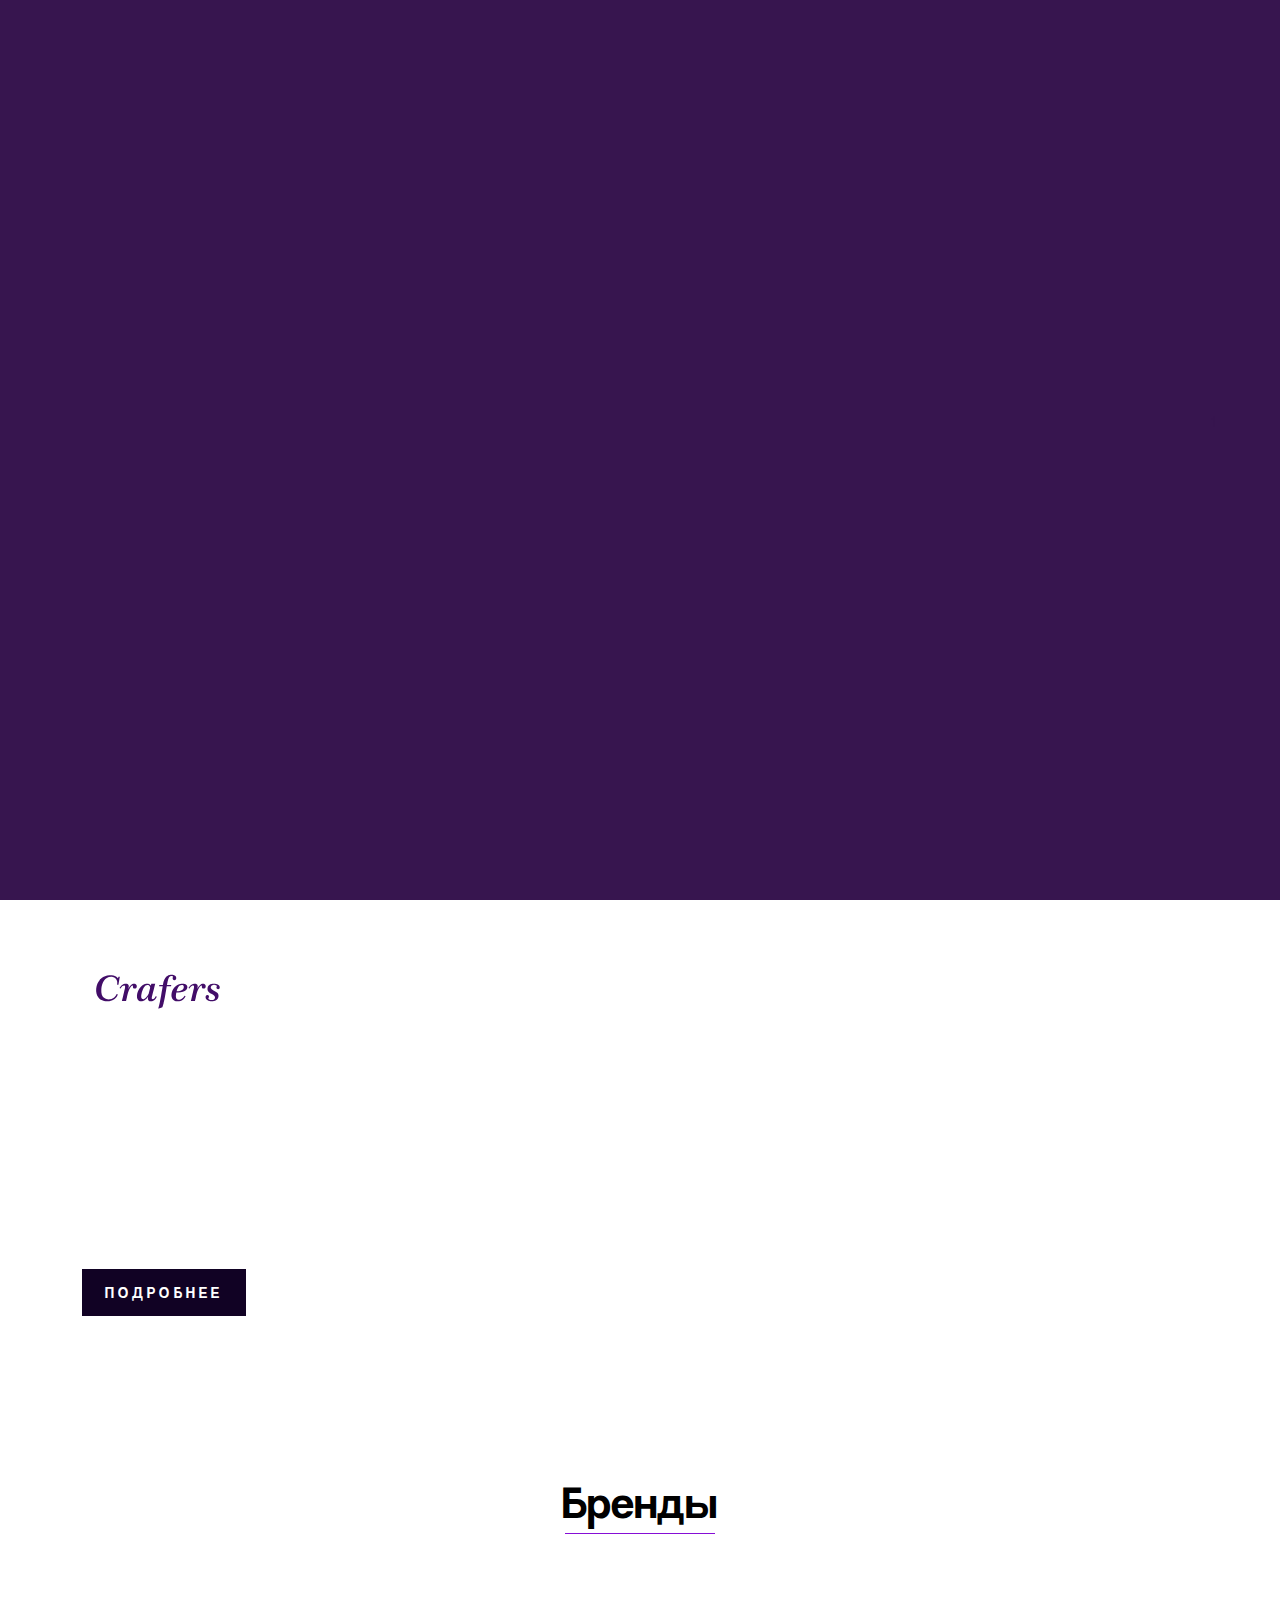
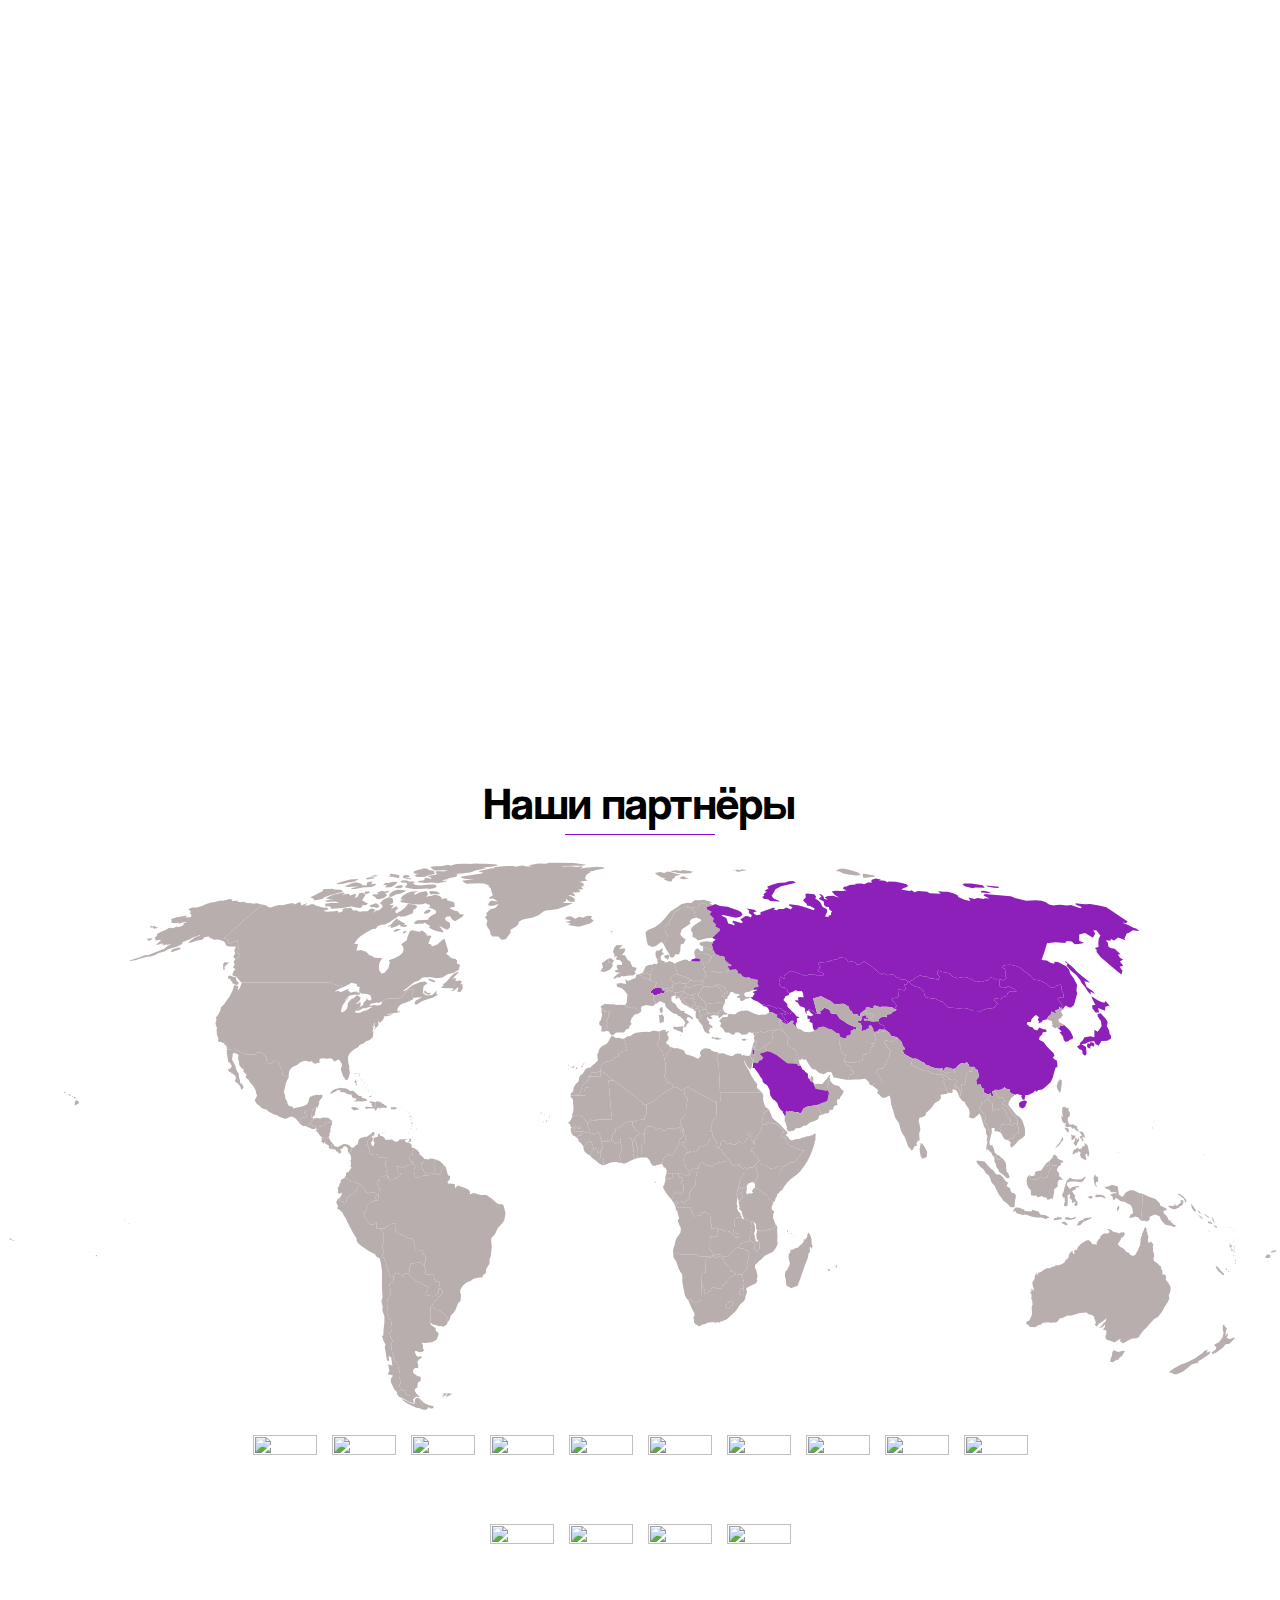
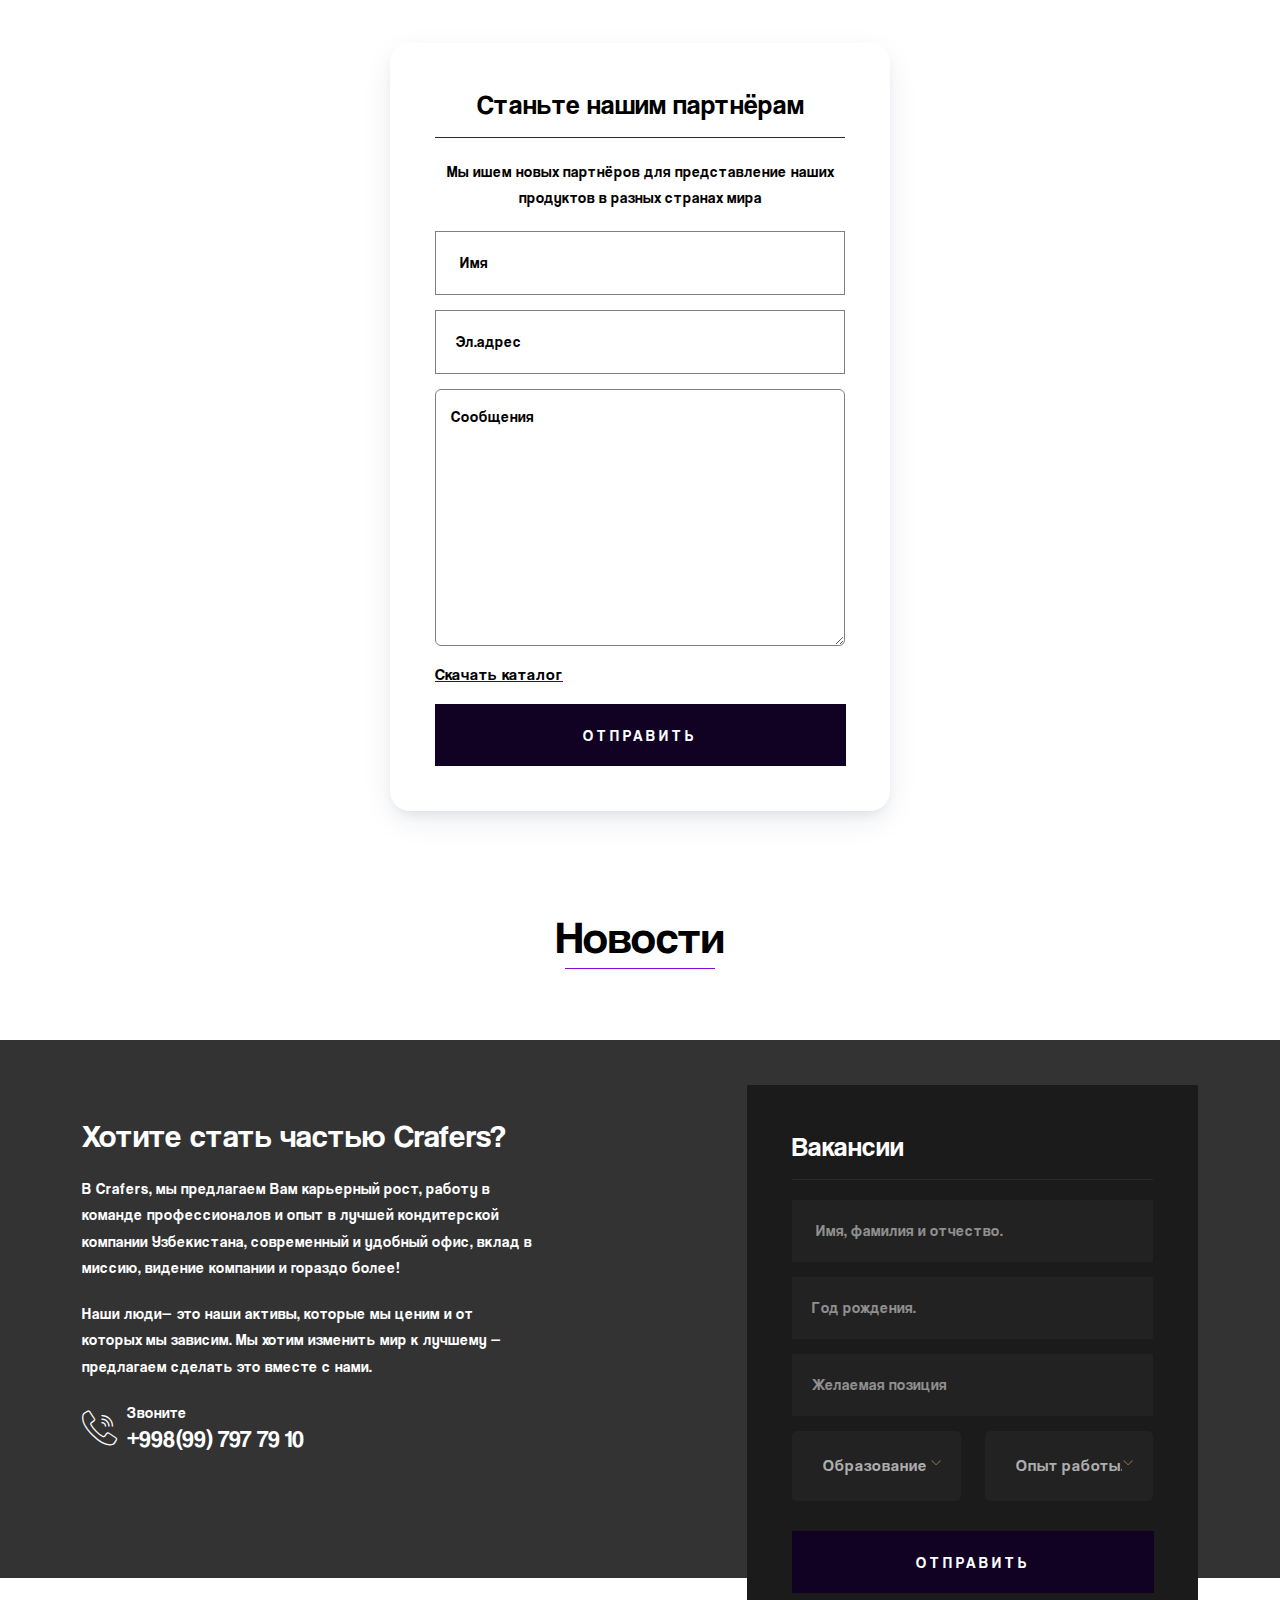
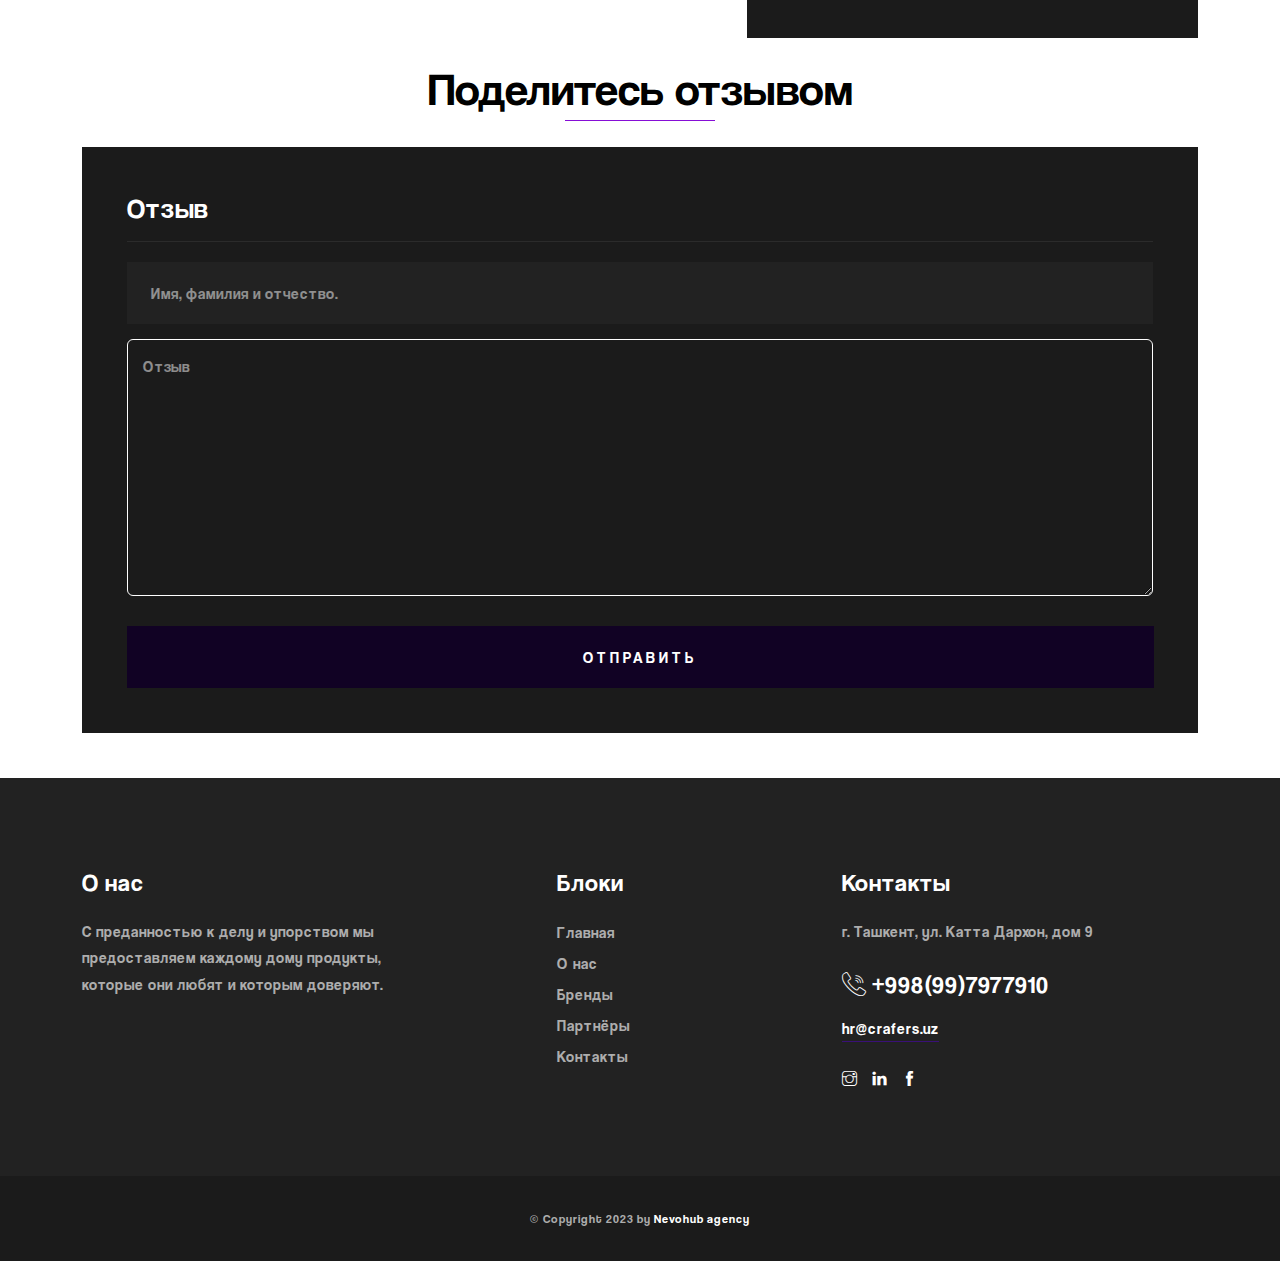
==== commit 5a30a42d: "map" ====
--- a/index.html
+++ b/index.html
@@ -139,8 +139,7 @@
                     </li>
 
                     <li><a href="#partners">Партнерство</a></li>
-                    <li><a href="#career">Карьера</a></li>
-                    <li><a href='#news'>Новости</a>
+                     <li><a href='#news'>Новости</a>
                     </li>
                     <li><a href="careers.html">HRM</a></li>
                     <li><a href="contact.html">Контакты </a></li>
@@ -182,31 +181,31 @@
     <header class="header slider-fade">
         <div class="owl-carousel owl-theme">
             <!-- The opacity on the image is made with "data-overlay-dark="number". You can change it using the numbers 0-9. -->
-            <div class="text-center item bg-img1" data-overlay-dark="2">
+            <div class="text-center item bg-img1" >
                 <div class="v-middle caption">
                     <div class="container">
                         <div class="row">
                             <div class="col-md-10 offset-md-1">
                                 <img src="img/logo.svg" alt="">
-                                
+
                             </div>
                         </div>
                     </div>
                 </div>
             </div>
-            <div class="text-center item bg-img2" data-overlay-dark="2">
+            <div class="text-center item bg-img2" >
                 <div class="v-middle caption">
                     <div class="container">
                         <div class="row">
                             <div class="col-md-10 offset-md-1">
                                 <img src="img/logo.svg" alt="">
-                                
+
                             </div>
                         </div>
                     </div>
                 </div>
             </div>
-            <div class="text-center item bg-img3" data-overlay-dark="3">
+            <div class="text-center item bg-img3" >
                 <div class="v-middle caption">
                     <div class="container">
                         <div class="row">
@@ -354,8 +353,10 @@
                         </a>
                     </div>
 
-
                     
+
+
+
                     <!-- reservation -->
                     <!-- <div class="reservations">
                         <div class="icon"><span class="flaticon-call"></span></div>
@@ -418,42 +419,44 @@
 
 
                 <div class="col-md-4 col-6">
-                    <a href="pricing.html" class="single-facility-logo single-facility-logo animate-box"
+                    <a href="products.html" class="single-facility-logo single-facility-logo animate-box"
                         data-animate-effect="fadeInUp">
                         <img src="img/brands-logo/logo10.svg" alt="">
                     </a>
                 </div>
 
                 <div class="col-md-4 col-6">
-                    <a href="pricing.html" class="single-facility-logo single-facility-logo animate-box"
+                    <a href="products.html" class="single-facility-logo single-facility-logo animate-box"
                         data-animate-effect="fadeInUp">
                         <img src="img/brands-logo/logo12.svg" alt="">
                     </a>
                 </div>
 
                 <div class="col-md-4 col-6">
-                    <a href="pricing.html" class="single-facility-logo single-facility-logo animate-box"
+                    <a href="products.html" class="single-facility-logo single-facility-logo animate-box"
                         data-animate-effect="fadeInUp">
                         <img src="img/brands-logo/logo1.svg" alt="">
                     </a>
                 </div>
 
                 <div class="col-md-4 col-6">
-                    <a href="pricing.html" class="single-facility-logo single-facility-logo animate-box"
+                    <a href="products.html" class="single-facility-logo single-facility-logo animate-box"
                         data-animate-effect="fadeInUp">
                         <img src="img/brands-logo/Монтажная область – 23.svg" alt="">
                     </a>
                 </div>
             </div>
+            
         </div>
+
     </section>
 
 
     <section class="partners section-padding" id="partners">
         <h2 class="section-title">Наши партнёры</h2>
-        
+
         <div id="map">
-            <svg baseprofile="tiny" stroke-linecap="round" stroke-linejoin="round" stroke-width=".2" version="1.2" viewbox="0 0 2000 857" width="2000" xmlns="http://www.w3.org/2000/svg">
+            <svg  baseprofile="tiny" stroke-linecap="round" stroke-linejoin="round" stroke-width=".2" version="1.2" viewbox="0 0 2000 857" width="2000" xmlns="http://www.w3.org/2000/svg">
                 <path d="M1383 261.6l1.5 1.8-2.9 0.8-2.4 1.1-5.9 0.8-5.3 1.3-2.4 2.8 1.9 2.7 1.4 3.2-2 2.7 0.8 2.5-0.9 2.3-5.2-0.2 3.1 4.2-3.1 1.7-1.4 3.8 1.1 3.9-1.8 1.8-2.1-0.6-4 0.9-0.2 1.7-4.1 0-2.3 3.7 0.8 5.4-6.6 2.7-3.9-0.6-0.9 1.4-3.4-0.8-5.3 1-9.6-3.3 3.9-5.8-1.1-4.1-4.3-1.1-1.2-4.1-2.7-5.1 1.6-3.5-2.5-1 0.5-4.7 0.6-8 5.9 2.5 3.9-0.9 0.4-2.9 4-0.9 2.6-2-0.2-5.1 4.2-1.3 0.3-2.2 2.9 1.7 1.6 0.2 3 0 4.3 1.4 1.8 0.7 3.4-2 2.1 1.2 0.9-2.9 3.2 0.1 0.6-0.9-0.2-2.6 1.7-2.2 3.3 1.4-0.1 2 1.7 0.3 0.9 5.4 2.7 2.1 1.5-1.4 2.2-0.6 2.5-2.9 3.8 0.5 5.4 0z" id="AF" name="Afghanistan">
                 </path>
                 <path class="Angola" d="M 1121.2 572 1121.8 574 1121.1 577.1 1122 580.1 1121.1 582.5 1121.5 584.7 1109.8 584.6 1109 605.1 1112.6 610.3 1116.2 614.3 1105.8 616.9 1092.3 616 1088.5 613 1065.8 613.2 1065 613.7 1061.7 610.8 1058.1 610.6 1054.7 611.7 1052 612.9 1051.5 608.9 1052.4 603.2 1054.4 597.3 1054.7 594.6 1056.6 588.8 1058 586.2 1061.3 582 1063.2 579.1 1063.8 574.4 1063.5 570.7 1061.9 568.4 1060.4 564.5 1059.1 560.7 1059.4 559.3 1061.1 556.8 1059.5 550.6 1058.3 546.3 1055.5 542.2 1056.1 541 1058.4 540.1 1060.1 540.2 1062.1 539.5 1078.8 539.6 1080.1 544.3 1081.7 548.2 1083 550.3 1085.1 553.6 1088.9 553.1 1090.7 552.2 1093.8 553.1 1094.7 551.5 1096.2 547.8 1099.7 547.5 1100 546.4 1102.9 546.4 1102.4 548.7 1109.2 548.6 1109.3 552.7 1110.4 555.1 1109.5 559 1109.9 563 1111.7 565.4 1111.3 573 1112.7 572.4 1115.1 572.6 1118.6 571.6 1121.2 572 Z">
@@ -468,7 +471,7 @@
                 </path>
                 <path class="Argentina" d="M 638.6 644.7 649.9 655.1 654.5 656.1 661.8 660.9 667.7 663.4 668.8 666.2 664.6 676 670.4 677.7 676.7 678.7 680.9 677.7 685.2 672.7 685.5 667.1 688.1 665.8 691.3 669.6 691.7 674.7 687.5 678.2 684.2 680.8 678.9 687.1 672.9 695.8 672.4 701 672 707.6 673.2 714 672.3 715.4 672.7 719.5 673 722.9 680.8 728.4 681 732.8 684.9 735.6 685.2 738.7 681.9 746.9 674.9 750.4 664.7 751.7 658.7 751 660.8 754.9 660.9 759.6 662.7 762.8 660.2 765.1 655.1 766 649.5 763.6 648 765.3 650.5 771.6 654.5 773.5 656.8 771.5 659.3 774.8 655.1 776.8 652.2 780.8 653.4 787.1 653.3 790.5 648.5 790.5 645.5 793.7 645.6 798.5 652.1 803.1 657.3 804.3 657.5 810 652.9 813.5 652.3 820.8 648.8 823.2 647.9 826.1 652.1 832.6 656.7 836.1 654.6 835.8 649.7 834.8 637.6 834 634.1 830.4 632.2 825.8 629.1 826.2 626.5 823.9 623.4 817.4 626.1 814.6 626.2 810.7 624.4 807.5 625.1 802.1 624 793.8 622.2 790.1 624 788.9 622.6 786.5 619.8 785.3 620.6 782.6 617.5 780.2 613.8 772.9 615.5 771.6 612.2 763.8 611.4 757.3 611.2 751.6 613.7 749.3 610.4 743 608.8 737.2 611.8 733 610.4 727.6 612 721.4 610.6 715.5 609 714.3 604.1 703.2 606.2 696.6 604.5 690.4 605.4 684.5 608 678.5 611.3 674.5 609.3 672 610.1 669.9 608.5 659.2 614.1 656.1 615.3 649.4 614.4 647.8 618.4 642 625.9 643.6 629.6 648.2 631.2 643 637.6 643.3 638.6 644.7 Z">
                 </path>
-                <path d="M1230.8 253l-1.8 0.2-2.8-3.7-0.2-1-2.3 0-1.9-1.7-1 0.1-2.4-1.8-4.2-1.6-0.1-3.1-1.3-2.2 7-1 1.4 1.6 2.2 1.1-0.7 1.6 3.2 2.2-1.1 2.1 2.6 1.7 2.5 1 0.9 4.5z" id="AM" name="Armenia">
+                <path d="M1230.8 253l-1.8 0.2-2.8-3.7-0.2-1-2.3 0-1.9-1.7-1 0.1-2.4-1.8-4.2-1.6-0.1-3.1-1.3-2.2 7-1 1.4 1.6 2.2 1.1-0.7 1.6 3.2 2.2-1.1 2.1 2.6 1.7 2.5 1 0.9 4.5z" id="checked" name="Armenia">
                 </path>
                 <path class="Australia" d="M 1743 763.6 1746.7 765.8 1750 764.9 1754.9 763.7 1757.7 764.1 1753.2 771.7 1749.9 773.8 1745.9 779 1745.3 777.2 1738.7 781.6 1737.9 781.3 1734.9 781.1 1735.4 775.7 1737.4 771.5 1738 765.9 1740 763 1743 763.6 Z">
                 </path>
@@ -476,9 +479,9 @@
                 </path>
                 <path d="M1070.6 190.8l-0.3 0.8 0.7 2.1-0.2 2.6-2.8 0 1.1 1.4-1.3 4-0.9 1.1-4.4 0.1-2.4 1.5-4.2-0.5-7.3-1.7-1.3-2.1-4.9 1.1-0.5 1.2-3.1-0.9-2.6-0.2-2.3-1.2 0.7-1.5-0.2-1.1 1.4-0.3 2.7 1.7 0.6-1.7 4.4 0.3 3.5-1.1 2.4 0.2 1.7 1.3 0.4-1.1-1-4.1 1.7-0.8 1.6-2.9 3.8 2.1 2.6-2.6 1.7-0.5 4 1.9 2.3-0.3 2.4 1.2z" id="AT" name="Austria">
                 </path>
-                <path class="Azerbaijan" d="M 1229 253.2 1225.2 252.3 1222 249.4 1220.8 246.9 1221.8 246.8 1223.7 248.5 1226 248.5 1226.2 249.5 1229 253.2 Z">
-                </path>
-                <path class="Azerbaijan" d="M 1235.3 236.2 1237.8 233.6 1241.3 236.9 1244.9 241.5 1247.4 241.8 1249.3 243.5 1245.1 244 1245.2 249 1244.8 251.2 1243.1 252.7 1243.9 255.8 1242.6 256.2 1238.7 252.8 1239.9 249.7 1238 247.8 1236.1 248.3 1230.8 253 1229.9 248.5 1227.4 247.5 1224.8 245.8 1225.9 243.7 1222.7 241.5 1223.4 239.9 1221.2 238.8 1219.8 237.2 1220.9 236.1 1225.1 238 1228 238.3 1228.6 237.6 1225.3 234.1 1226.5 233.3 1228 233.5 1232.3 237.3 1234.7 237.8 1235.3 236.2 Z">
+                <path class="Azerbaijan" id="checked" d="M 1229 253.2 1225.2 252.3 1222 249.4 1220.8 246.9 1221.8 246.8 1223.7 248.5 1226 248.5 1226.2 249.5 1229 253.2 Z">
+                </path>
+                <path class="Azerbaijan" id="checked" d="M 1235.3 236.2 1237.8 233.6 1241.3 236.9 1244.9 241.5 1247.4 241.8 1249.3 243.5 1245.1 244 1245.2 249 1244.8 251.2 1243.1 252.7 1243.9 255.8 1242.6 256.2 1238.7 252.8 1239.9 249.7 1238 247.8 1236.1 248.3 1230.8 253 1229.9 248.5 1227.4 247.5 1224.8 245.8 1225.9 243.7 1222.7 241.5 1223.4 239.9 1221.2 238.8 1219.8 237.2 1220.9 236.1 1225.1 238 1228 238.3 1228.6 237.6 1225.3 234.1 1226.5 233.3 1228 233.5 1232.3 237.3 1234.7 237.8 1235.3 236.2 Z">
                 </path>
                 <path d="M1154.9 530.4l-0.6 0.1 0-0.3-2-6.1-0.01-0.06-0.09-1.04-1.4-2.9 3.5 0.5 1.7-3.7 3.1 0.4 0.3 2.5 1.2 1.5 0 2.1-1.4 1.3-2.3 3.4-2 2.3z" id="BI" name="Burundi">
                 </path>
@@ -570,11 +573,11 @@
                 </path>
                 <path class="Canada" d="M 757.2 2.9 765.9 3.2 772.6 3.7 777.8 4.7 776.7 5.7 766.9 7.4 757.9 8.2 753.9 9.1 761.4 9.1 750.9 11.6 744.1 12.8 734.8 16.3 726.7 17 723.6 18 712.3 18.4 716.7 19 713.4 19.8 714.1 22.1 709.1 23.7 702.2 25 698.7 26.8 692.1 28.3 691.6 29.4 698.1 29.2 697 30.4 684.3 33.3 675.8 31.9 664.1 32.7 659.1 32.1 652.3 31.8 654.4 29.5 662.4 28.4 664.4 25 667 24.7 674.5 26.7 672.8 23.7 667.9 22.8 672.9 21 680.5 19.9 683.3 18.3 680.3 16.6 681.4 14.4 690.8 14.5 693 15 700.3 13.4 693 12.9 680.4 13.2 676 11.8 675.2 10.1 672.7 8.9 673.8 7.6 679.8 6.8 684 6.7 691.4 6.1 698.2 4.6 702.1 4.8 704.5 5.9 709.5 3.9 714.7 3.3 721.2 2.9 731.6 2.7 732.9 3.1 743.2 2.5 750.2 2.7 757.2 2.9 Z">
                 </path>
-                <path d="M1034.4 197.5l0.2 1.1-0.7 1.5 2.3 1.2 2.6 0.2-0.3 2.5-2.1 1.1-3.8-0.8-1 2.5-2.4 0.2-0.9-1-2.7 2.2-2.5 0.3-2.2-1.4-1.8-2.7-2.4 1 0-2.9 3.6-3.5-0.2-1.6 2.3 0.6 1.3-1.1 4.2 0 1-1.3 5.5 1.9z" id="CH" name="Switzerland">
-                </path>
-                <path class="China" d="M 1602.2 381.9 1597.9 385 1593 383 1592 377.5 1594.2 374.6 1600 372.8 1603.3 372.9 1604.9 375.4 1602.9 378.2 1602.2 381.9 Z">
-                </path>
-                <path class="China" d="M 1625.6 185.5 1634.6 190 1640.6 195.8 1648.2 195.8 1650.8 193.4 1657.7 191.5 1659 197.2 1658.7 199.5 1661.5 206.3 1662.1 212.5 1655.2 211.4 1652.3 213.6 1657 219 1660.9 226.5 1658.4 226.6 1660.3 229.9 1654.8 226.1 1654.8 229.7 1648.4 232.4 1651.2 235.8 1646.6 235.5 1643 233.5 1641.9 238.1 1638 241.5 1635.9 245.6 1629.6 247.4 1627.2 250.4 1622.4 252.2 1623.7 249.2 1621.4 246.7 1623.4 242.4 1618.9 239.1 1615.5 241.3 1611.9 245.8 1610.6 249.9 1605.6 250.2 1604.3 253.2 1609.1 257.5 1613.9 258.6 1615.3 261.4 1620.4 263.3 1624.2 258.7 1630.1 261.2 1633.6 261.4 1635.9 264.7 1629.2 266.5 1628.2 270 1624.4 273.2 1623.5 277.7 1630.6 281.2 1635.2 287.5 1640.7 293.4 1646.2 298.3 1647.8 303.1 1645 304.9 1647.4 308.3 1651.3 310.3 1652.1 315.5 1652.2 320.6 1649.4 321.2 1647.3 328.1 1645 336.6 1641.6 344.2 1635.2 350.1 1628.6 355.6 1622.5 356.3 1619.6 359.1 1617.3 357.1 1614.8 360.2 1607.6 363.5 1601.8 364.4 1601.1 371.2 1598 371.6 1595.8 366.9 1596.7 364.5 1588.9 362.4 1586.5 363.5 1580.6 361.8 1577.5 359.2 1577.8 355.5 1572.5 354.3 1569.4 351.9 1565.3 355.3 1560 356.1 1555.6 356 1552.9 357.6 1550.2 358.5 1552.2 365.9 1549.2 365.7 1548.4 364.2 1547.9 361.5 1544.1 363.4 1541.5 362.2 1537 359.8 1537.8 354.5 1534.1 353.2 1531.7 347.3 1526.1 348.4 1525.4 340.8 1529.6 335.4 1528.7 330.1 1527.4 325.2 1524.7 323.7 1522 319.9 1518.9 320.4 1512.8 319.4 1514 316.7 1510.4 312.7 1507.2 315.4 1502.3 313.9 1496.9 317.9 1493 322.7 1488.8 323.5 1486 321.8 1483.1 321.6 1478.8 320.2 1476.2 321.8 1473.6 326.6 1472.1 321.5 1469 322.9 1462.5 322.2 1456 320.8 1451 317.9 1446.5 316.7 1444 313.6 1440.7 312.7 1434.3 308.5 1429.5 306.5 1427.6 308 1419 303.5 1412.8 299.5 1409.6 292.4 1413.7 293.3 1413.1 290 1410.1 286.7 1409.3 281.5 1401.6 273.9 1392.1 271.4 1389.2 266.4 1384.5 263.4 1383 261.6 1381.2 258 1380.7 255.5 1377 254 1375.5 254.7 1372.4 248.7 1373.5 247.3 1372.3 245.8 1376.4 242.8 1379.6 241.5 1385.4 242.4 1386 238.3 1392.4 237.6 1393.4 235 1400.3 231.6 1400.5 230.2 1398.8 226.5 1401.7 224.9 1392.9 213.9 1402 211.4 1404 210 1403 198.7 1413.8 200.8 1415.4 197.9 1412.9 191.7 1416.7 191.1 1418.6 186.9 1420.3 186.4 1423.6 190.8 1429.3 194.1 1437.5 196.4 1443.3 201.5 1444.7 208.8 1447.7 211.6 1454.2 212.7 1461.4 213.5 1469.4 217.5 1472.8 218.2 1477.8 224 1482.5 227.8 1488.1 227.6 1499.4 229.1 1505.8 228.2 1511.4 229.1 1520.8 233 1527 233 1530.3 234.9 1534.7 231.5 1541.9 229.3 1549.5 229.1 1554.4 226.9 1556.4 223.5 1558.8 221.3 1556.9 219.2 1554 216.8 1554.5 212.7 1557.7 213.3 1563.6 214.6 1566.8 211.2 1573.2 208.8 1574.5 204.6 1577 202.8 1583.8 202 1588.2 202.7 1587.4 200.5 1580.2 196.1 1575 194.1 1572.5 196.4 1567 195.4 1564.7 196.2 1561.9 193.7 1561.6 187.4 1561 182.7 1568.4 185.1 1572.8 181.2 1570.9 178.4 1570.7 171.9 1572 169.9 1569.5 166.5 1565.8 165.1 1567.5 162 1572.6 160.9 1578.8 160.7 1587.4 162.6 1593.4 164.8 1601.1 171 1604.9 173.7 1609.4 177.5 1615.6 183.5 1625.6 185.5 Z">
+                <path d="M1034.4 197.5l0.2 1.1-0.7 1.5 2.3 1.2 2.6 0.2-0.3 2.5-2.1 1.1-3.8-0.8-1 2.5-2.4 0.2-0.9-1-2.7 2.2-2.5 0.3-2.2-1.4-1.8-2.7-2.4 1 0-2.9 3.6-3.5-0.2-1.6 2.3 0.6 1.3-1.1 4.2 0 1-1.3 5.5 1.9z" id="checked" name="Switzerland">
+                </path>
+                <path class="China" id="checked" d="M 1602.2 381.9 1597.9 385 1593 383 1592 377.5 1594.2 374.6 1600 372.8 1603.3 372.9 1604.9 375.4 1602.9 378.2 1602.2 381.9 Z">
+                </path>
+                <path class="MainChina" id="checked" d="M 1625.6 185.5 1634.6 190 1640.6 195.8 1648.2 195.8 1650.8 193.4 1657.7 191.5 1659 197.2 1658.7 199.5 1661.5 206.3 1662.1 212.5 1655.2 211.4 1652.3 213.6 1657 219 1660.9 226.5 1658.4 226.6 1660.3 229.9 1654.8 226.1 1654.8 229.7 1648.4 232.4 1651.2 235.8 1646.6 235.5 1643 233.5 1641.9 238.1 1638 241.5 1635.9 245.6 1629.6 247.4 1627.2 250.4 1622.4 252.2 1623.7 249.2 1621.4 246.7 1623.4 242.4 1618.9 239.1 1615.5 241.3 1611.9 245.8 1610.6 249.9 1605.6 250.2 1604.3 253.2 1609.1 257.5 1613.9 258.6 1615.3 261.4 1620.4 263.3 1624.2 258.7 1630.1 261.2 1633.6 261.4 1635.9 264.7 1629.2 266.5 1628.2 270 1624.4 273.2 1623.5 277.7 1630.6 281.2 1635.2 287.5 1640.7 293.4 1646.2 298.3 1647.8 303.1 1645 304.9 1647.4 308.3 1651.3 310.3 1652.1 315.5 1652.2 320.6 1649.4 321.2 1647.3 328.1 1645 336.6 1641.6 344.2 1635.2 350.1 1628.6 355.6 1622.5 356.3 1619.6 359.1 1617.3 357.1 1614.8 360.2 1607.6 363.5 1601.8 364.4 1601.1 371.2 1598 371.6 1595.8 366.9 1596.7 364.5 1588.9 362.4 1586.5 363.5 1580.6 361.8 1577.5 359.2 1577.8 355.5 1572.5 354.3 1569.4 351.9 1565.3 355.3 1560 356.1 1555.6 356 1552.9 357.6 1550.2 358.5 1552.2 365.9 1549.2 365.7 1548.4 364.2 1547.9 361.5 1544.1 363.4 1541.5 362.2 1537 359.8 1537.8 354.5 1534.1 353.2 1531.7 347.3 1526.1 348.4 1525.4 340.8 1529.6 335.4 1528.7 330.1 1527.4 325.2 1524.7 323.7 1522 319.9 1518.9 320.4 1512.8 319.4 1514 316.7 1510.4 312.7 1507.2 315.4 1502.3 313.9 1496.9 317.9 1493 322.7 1488.8 323.5 1486 321.8 1483.1 321.6 1478.8 320.2 1476.2 321.8 1473.6 326.6 1472.1 321.5 1469 322.9 1462.5 322.2 1456 320.8 1451 317.9 1446.5 316.7 1444 313.6 1440.7 312.7 1434.3 308.5 1429.5 306.5 1427.6 308 1419 303.5 1412.8 299.5 1409.6 292.4 1413.7 293.3 1413.1 290 1410.1 286.7 1409.3 281.5 1401.6 273.9 1392.1 271.4 1389.2 266.4 1384.5 263.4 1383 261.6 1381.2 258 1380.7 255.5 1377 254 1375.5 254.7 1372.4 248.7 1373.5 247.3 1372.3 245.8 1376.4 242.8 1379.6 241.5 1385.4 242.4 1386 238.3 1392.4 237.6 1393.4 235 1400.3 231.6 1400.5 230.2 1398.8 226.5 1401.7 224.9 1392.9 213.9 1402 211.4 1404 210 1403 198.7 1413.8 200.8 1415.4 197.9 1412.9 191.7 1416.7 191.1 1418.6 186.9 1420.3 186.4 1423.6 190.8 1429.3 194.1 1437.5 196.4 1443.3 201.5 1444.7 208.8 1447.7 211.6 1454.2 212.7 1461.4 213.5 1469.4 217.5 1472.8 218.2 1477.8 224 1482.5 227.8 1488.1 227.6 1499.4 229.1 1505.8 228.2 1511.4 229.1 1520.8 233 1527 233 1530.3 234.9 1534.7 231.5 1541.9 229.3 1549.5 229.1 1554.4 226.9 1556.4 223.5 1558.8 221.3 1556.9 219.2 1554 216.8 1554.5 212.7 1557.7 213.3 1563.6 214.6 1566.8 211.2 1573.2 208.8 1574.5 204.6 1577 202.8 1583.8 202 1588.2 202.7 1587.4 200.5 1580.2 196.1 1575 194.1 1572.5 196.4 1567 195.4 1564.7 196.2 1561.9 193.7 1561.6 187.4 1561 182.7 1568.4 185.1 1572.8 181.2 1570.9 178.4 1570.7 171.9 1572 169.9 1569.5 166.5 1565.8 165.1 1567.5 162 1572.6 160.9 1578.8 160.7 1587.4 162.6 1593.4 164.8 1601.1 171 1604.9 173.7 1609.4 177.5 1615.6 183.5 1625.6 185.5 Z">
                 </path>
                 <path d="M955.9 435.2l2.5 1.4 1 2.2 2.5 1.3 2-1.6 2.6-0.2 3.9 1.6 1.5 9.2-2.4 5.3-1.5 7.3 2.4 5.5-0.2 2.6-2.6 0-3.9-1.2-3.7 0-6.7 1.2-3.9 1.8-5.6 2.4-1.1-0.2 0.4-5.3 0.6-0.8-0.2-2.5-2.4-2.7-1.8-0.4-1.6-1.8 1.2-2.9-0.5-3.1 0.2-1.8 0.9 0 0.4-2.8-0.4-1.3 0.5-0.9 2.1-0.7-1.4-5.2-1.3-2.6 0.5-2.2 1.1-0.5 0.8-0.6 1.5 1 4.4 0 1-1.8 1 0.1 1.6-0.7 0.9 2.7 1.3-0.8 2.4-1z" id="CI" name="Côte d'Ivoire">
                 </path>
@@ -622,7 +625,7 @@
                 </path>
                 <path class="United Kingdom" d="M 972.6 129.5 967.5 136 972.2 135.2 977.3 135.2 976 140.1 971.7 145.5 976.6 145.8 976.9 146.5 981.1 153.6 984.3 154.6 987.2 161.6 988.6 164 994.5 165.1 993.9 169.1 991.5 170.9 993.4 174.1 989 177.3 982.5 177.2 974.1 179 971.9 177.7 968.6 180.6 964.1 179.9 960.5 182.3 958 181.1 965.3 174.6 969.7 173.2 962.1 172.2 960.8 169.7 965.9 167.8 963.4 164.5 964.4 160.5 971.5 161.1 972.3 157.5 969.2 153.8 969.1 153.7 963.4 152.6 962.3 151 964.1 148.3 962.6 146.6 960 149.5 959.9 143.6 957.7 140.6 959.6 134.4 963.4 129.6 967 130 972.6 129.5 Z">
                 </path>
-                <path d="M1215.7 227.9l5.1 1.3 2.1 2.6 3.6 1.5-1.2 0.8 3.3 3.5-0.6 0.7-2.9-0.3-4.2-1.9-1.1 1.1-7 1-5.6-3.2-5.5 0.3 0.3-2.7-2.1-4.3-3.4-2.4-3-0.7-2.2-1.9 0.4-0.8 4.6 1.1 7.7 1 7.6 3.1 1.2 1.2 2.9-1z" id="GE" name="Georgia">
+                <path d="M1215.7 227.9l5.1 1.3 2.1 2.6 3.6 1.5-1.2 0.8 3.3 3.5-0.6 0.7-2.9-0.3-4.2-1.9-1.1 1.1-7 1-5.6-3.2-5.5 0.3 0.3-2.7-2.1-4.3-3.4-2.4-3-0.7-2.2-1.9 0.4-0.8 4.6 1.1 7.7 1 7.6 3.1 1.2 1.2 2.9-1z" id="checked" name="Georgia">
                 </path>
                 <path d="M986.5 431.1l-0.4 2 2.3 3.3 0 4.7 0.6 5 1.4 2.4-1.3 5.7 0.5 3.2 1.5 4.1 1.3 2.3-8.9 3.7-3.2 2.2-5.1 1.9-5-1.8 0.2-2.6-2.4-5.5 1.5-7.3 2.4-5.3-1.5-9.2-0.8-4.8 0.2-3.7 9.8-0.3 2.5 0.5 1.8-1 2.6 0.5z" id="GH" name="Ghana">
                 </path>
@@ -700,13 +703,13 @@
                 </path>
                 <path d="M1198.1 295.3l-0.9 1-10.4 3.2 6 6.5-1.6 1-0.7 2.2-4.1 0.9-1.1 2.3-2.1 2-6.2-1.1-0.3-0.9 1.8-10.2-0.4-2.5 0.6-1.9-0.4-4 0.7-2 6.3 2.6 9.7-6.9 3.1 7.8z" id="JO" name="Jordan">
                 </path>
-                <path class="Japan" d="M 1708.5 282.6 1710.1 284.8 1708.8 288.7 1705.7 286.6 1703.6 288.1 1703.7 291.8 1699.4 290 1698.2 287 1699.5 283.1 1702.9 283.9 1703.9 281.2 1708.5 282.6 Z">
-                </path>
-                <path class="Japan" d="M 1733.1 263.4 1733.7 268.5 1736.2 271.7 1735.6 276.2 1730.2 279.2 1721 279.6 1716.6 287 1711.9 284.5 1709.5 279.7 1700.9 281.1 1695.8 284.1 1689.6 284.3 1697 289 1697.8 299.9 1695.3 302.6 1691.7 300.1 1690.8 294.3 1686.7 292.5 1682.7 288.1 1687 286.1 1688.1 282 1692 278.7 1694 274.3 1703.7 272.4 1710 273.7 1710 262.3 1715.1 265.4 1719.6 259 1721.3 256.5 1720.3 248.7 1715.2 241.5 1715 237.5 1719.8 236.3 1728 245.2 1730.8 250.3 1729.5 256.8 1733.1 263.4 Z">
-                </path>
-                <path class="Japan" d="M 1721.2 218.6 1725.7 219.9 1727.5 217.3 1733.5 224.4 1727.1 226.1 1726.7 232.4 1715.8 228.1 1717.4 235 1711.7 235.1 1707 228.8 1706.4 223.9 1711.6 223.6 1707.2 214.8 1705.4 209.9 1715.9 216.5 1721.2 218.6 Z">
-                </path>
-                <path d="M1338.3 160.5l4.4-0.3 9.2-5.8-0.8 2 8.4 4.7 18.3 15.6 1.1-3.2 8.4 3.5 6.2-1.6 3.3 1.1 4.1 3.6 4 1.2 3.3 2.7 6-0.9 4.4 3.8-1.9 4.2-3.8 0.6 2.5 6.2-1.6 2.9-10.8-2.1 1 11.3-2 1.4-9.1 2.5 8.8 11-2.9 1.6 1.7 3.7-3.5-1-3.4-2.3-7.9-0.6-8.6-0.2-1.6 0.7-8.2-2.7-2.5 1.4 0.5 3.7-9.2-2.2-3.1 0.9-0.3 2.8-2.6 1.2-5.4 4.4-0.9 4.6-2 0-2.3-3-6.7-0.2-2.5-5.2-2.6-0.1-1.5-6.4-7.6-4.6-8.6 0.5-5.7 0.9-6.6-5.7-4.8-2.4-9.2-4.5-1.1-0.5-12 3.7 6.2 23.4-2.6 0.3-4.8-5-3.9-1.8-5.6 1.3-1.8 2.2-0.6-1.6 0.6-2.6-1.5-2.2-6.5-2.2-3.7-5.7-3.2-1.6-0.6-2.1 5.1 0.6-1-4.6 4.1-1 4.7 0.9-0.7-6.1-1.9-3.9-5 0.3-4.7-1.5-5.1 2.7-4.4 1.4-2.8-1.1-0.2-3.2-4.3-4.2-3.6 0.2-5.3-4.2 1.7-4.8-1.8-1.2 2.2-6.9 6 3.6-0.6-4.5 8.1-6.7 7.6-0.2 12 4.3 6.6 2.5 4.4-2.6 7.7-0.1 7.3 3.2 0.8-1.9 7 0.3 0.2-2.9-9.4-4.3 3.5-3-1.5-1.6 4-1.6-5.1-4.2 1.4-2.1 17-2.1 1.7-1.5 10.9-2.3 3.1-2.5 9.1 1.3 4.4 6.3 4.3-1.5 7.1 2.1 1.1 3.3z" id="KZ" name="Kazakhstan">
+                <path class="Japan" id="checked" d="M 1708.5 282.6 1710.1 284.8 1708.8 288.7 1705.7 286.6 1703.6 288.1 1703.7 291.8 1699.4 290 1698.2 287 1699.5 283.1 1702.9 283.9 1703.9 281.2 1708.5 282.6 Z">
+                </path>
+                <path class="Japan" id="checked" d="M 1733.1 263.4 1733.7 268.5 1736.2 271.7 1735.6 276.2 1730.2 279.2 1721 279.6 1716.6 287 1711.9 284.5 1709.5 279.7 1700.9 281.1 1695.8 284.1 1689.6 284.3 1697 289 1697.8 299.9 1695.3 302.6 1691.7 300.1 1690.8 294.3 1686.7 292.5 1682.7 288.1 1687 286.1 1688.1 282 1692 278.7 1694 274.3 1703.7 272.4 1710 273.7 1710 262.3 1715.1 265.4 1719.6 259 1721.3 256.5 1720.3 248.7 1715.2 241.5 1715 237.5 1719.8 236.3 1728 245.2 1730.8 250.3 1729.5 256.8 1733.1 263.4 Z">
+                </path>
+                <path class="Japan" id="checked" d="M 1721.2 218.6 1725.7 219.9 1727.5 217.3 1733.5 224.4 1727.1 226.1 1726.7 232.4 1715.8 228.1 1717.4 235 1711.7 235.1 1707 228.8 1706.4 223.9 1711.6 223.6 1707.2 214.8 1705.4 209.9 1715.9 216.5 1721.2 218.6 Z">
+                </path>
+                <path d="M1338.3 160.5l4.4-0.3 9.2-5.8-0.8 2 8.4 4.7 18.3 15.6 1.1-3.2 8.4 3.5 6.2-1.6 3.3 1.1 4.1 3.6 4 1.2 3.3 2.7 6-0.9 4.4 3.8-1.9 4.2-3.8 0.6 2.5 6.2-1.6 2.9-10.8-2.1 1 11.3-2 1.4-9.1 2.5 8.8 11-2.9 1.6 1.7 3.7-3.5-1-3.4-2.3-7.9-0.6-8.6-0.2-1.6 0.7-8.2-2.7-2.5 1.4 0.5 3.7-9.2-2.2-3.1 0.9-0.3 2.8-2.6 1.2-5.4 4.4-0.9 4.6-2 0-2.3-3-6.7-0.2-2.5-5.2-2.6-0.1-1.5-6.4-7.6-4.6-8.6 0.5-5.7 0.9-6.6-5.7-4.8-2.4-9.2-4.5-1.1-0.5-12 3.7 6.2 23.4-2.6 0.3-4.8-5-3.9-1.8-5.6 1.3-1.8 2.2-0.6-1.6 0.6-2.6-1.5-2.2-6.5-2.2-3.7-5.7-3.2-1.6-0.6-2.1 5.1 0.6-1-4.6 4.1-1 4.7 0.9-0.7-6.1-1.9-3.9-5 0.3-4.7-1.5-5.1 2.7-4.4 1.4-2.8-1.1-0.2-3.2-4.3-4.2-3.6 0.2-5.3-4.2 1.7-4.8-1.8-1.2 2.2-6.9 6 3.6-0.6-4.5 8.1-6.7 7.6-0.2 12 4.3 6.6 2.5 4.4-2.6 7.7-0.1 7.3 3.2 0.8-1.9 7 0.3 0.2-2.9-9.4-4.3 3.5-3-1.5-1.6 4-1.6-5.1-4.2 1.4-2.1 17-2.1 1.7-1.5 10.9-2.3 3.1-2.5 9.1 1.3 4.4 6.3 4.3-1.5 7.1 2.1 1.1 3.3z" id="checked" name="Kazakhstan" data-bs-toggle="tooltip" data-bs-placement="top" title="Hello world">
                 </path>
                 <path d="M1223.5 476.7l-4.9 7.2 0.2 23.4 3.3 5.3-4 2.6-1.4 2.7-2.2 0.4-0.8 4.6-1.9 2.6-1.1 4.2-2.3 2.1-8.1-6.4-0.3-3.7-20.5-13.1 0.4-4.7-1.4-2.5 0-0.3 1.6-2.6 2.8-4.2 2.1-4.7-2.6-7.4-0.7-3.2-2.7-4.5 3.4-3.8 3.8-4.2 2.9 1.1 0.1 3.6 1.9 2.1 4 0 7.2 5.4 1.8 0.1 1.3-0.2 1.3 0.7 3.8 0.6 1.6-2.7 5.2-2.7 2.3 2.2 3.9 0z" id="KE" name="Kenya">
                 </path>
@@ -714,7 +717,7 @@
                 </path>
                 <path d="M1589.8 410.6l1.8 4.3 0.1 7.7-9 5 2.8 3.8-5.9 0.5-4.6 2.6-4.8-0.9-2.6-3.4-3.5-6.6-2.1-7.8 3.1-5.3 7.1-1.2 5.3 0.9 5 2.5 2-4.4 5.3 2.3z" id="KH" name="Cambodia">
                 </path>
-                <path d="M1652.9 259.5l0-0.6 2.5 0.2 0.6-2.8 3.6-0.4 2-0.4 0-1.5 8.3 7.5 3.3 4.2 3.4 7.4-0.5 3.5-4.3 1.2-3.1 2.7-4.6 0.5-2.1-3.5-1.1-4.8-5.3-6.6 3.4-1.1-6.1-5.5z" id="KR" name="Republic of Korea">
+                <path d="M1652.9 259.5l0-0.6 2.5 0.2 0.6-2.8 3.6-0.4 2-0.4 0-1.5 8.3 7.5 3.3 4.2 3.4 7.4-0.5 3.5-4.3 1.2-3.1 2.7-4.6 0.5-2.1-3.5-1.1-4.8-5.3-6.6 3.4-1.1-6.1-5.5z" id="checked" name="Republic of Korea">
                 </path>
                 <path d="M1247.5 309.4l1.5 2.8-0.3 1.5 2.4 4.8-3.9 0.2-1.7-3.1-5-0.6 3.3-6.2 3.7 0.6z" id="KW" name="Kuwait">
                 </path>
@@ -752,7 +755,7 @@
                 </path>
                 <path d="M1090.6 227.2l-0.8 1.4-1.4 0.6-0.4-1.2-1.9 3.1 0.5 2.1-1.1-0.5-1.7-2.1-2.3-1.3 0.5-1 0.4-3.5 1.6-1.5 0.9-0.6 1.4 1.1 0.9 0.9 1.7 0.7 2.1 1.3-0.4 0.5z" id="ME" name="Montenegro">
                 </path>
-                <path d="M1496.2 181.5l4-1.2 5.7-0.8 5.4 0.9 6.6 2.9 4.9 3.2 4.6 0 6.8 1 3.6-1.6 5.9-1 4.4-4.4 3.4 0.7 3.9 2.1 5.6-0.6 0.6 4.7 0.3 6.3 2.8 2.5 2.3-0.8 5.5 1 2.5-2.3 5.2 2 7.2 4.4 0.8 2.2-4.4-0.7-6.8 0.8-2.5 1.8-1.3 4.2-6.4 2.4-3.2 3.4-5.9-1.3-3.2-0.6-0.5 4.1 2.9 2.4 1.9 2.1-2.4 2.2-2 3.4-4.9 2.2-7.6 0.2-7.2 2.2-4.4 3.4-3.3-1.9-6.2 0-9.4-3.9-5.6-0.9-6.4 0.9-11.3-1.5-5.6 0.2-4.7-3.8-5-5.8-3.4-0.7-8-4-7.2-0.8-6.5-1.1-3-2.8-1.4-7.3-5.8-5.1-8.2-2.3-5.7-3.3-3.3-4.4 4.7-1.1 6.7-5.3 5.9-2.9 5.3 1.9 5.2 0.1 4.8 2.9 5 0.2 8 1.6 2.4-4.4-4-3.6 1.3-6.4 7 2.5 4.8 0.8 6.7 1.6 3.6 4.6 8.5 2.6z" id="MN" name="Mongolia">
+                <path d="M1496.2 181.5l4-1.2 5.7-0.8 5.4 0.9 6.6 2.9 4.9 3.2 4.6 0 6.8 1 3.6-1.6 5.9-1 4.4-4.4 3.4 0.7 3.9 2.1 5.6-0.6 0.6 4.7 0.3 6.3 2.8 2.5 2.3-0.8 5.5 1 2.5-2.3 5.2 2 7.2 4.4 0.8 2.2-4.4-0.7-6.8 0.8-2.5 1.8-1.3 4.2-6.4 2.4-3.2 3.4-5.9-1.3-3.2-0.6-0.5 4.1 2.9 2.4 1.9 2.1-2.4 2.2-2 3.4-4.9 2.2-7.6 0.2-7.2 2.2-4.4 3.4-3.3-1.9-6.2 0-9.4-3.9-5.6-0.9-6.4 0.9-11.3-1.5-5.6 0.2-4.7-3.8-5-5.8-3.4-0.7-8-4-7.2-0.8-6.5-1.1-3-2.8-1.4-7.3-5.8-5.1-8.2-2.3-5.7-3.3-3.3-4.4 4.7-1.1 6.7-5.3 5.9-2.9 5.3 1.9 5.2 0.1 4.8 2.9 5 0.2 8 1.6 2.4-4.4-4-3.6 1.3-6.4 7 2.5 4.8 0.8 6.7 1.6 3.6 4.6 8.5 2.6z" id="checked" name="Mongolia">
                 </path>
                 <path d="M1166.7 673.5l-4.1 0-0.3-2.9-0.6-2.9-0.4-2.3 1.4-7.1-1.1-4.6-2.2-9 6.2-7.3 1.7-4.6 0.8-0.6 0.9-3.8-0.8-1.9 0.4-4.8 1.3-4.4 0.4-8.2-2.8-2-2.7-0.5-1.1-1.6-2.6-1.3-4.7 0.1-0.2-2.4-0.4-4.6 17.2-5.3 3.2 3.1 1.5-0.6 2.2 1.6 0.2 2.6-1.3 3 0.2 4.5 3.5 4 1.9-4.5 2.5-1.3-0.1-8.3-2.2-4.6-1.9-2.1-0.4 0-0.6-7.3 1.5-6.1 2.2-0.2 6.7 1.8 1.5-0.8 3.9-0.2 2.1-1.9 3.4 0.1 6.2-2.5 4.6-3.7 0.9 2.8-0.5 6.4 0.5 5.7-0.2 10 0.8 3.1-1.9 4.6-2.4 4.5-3.7 4-5.3 2.4-6.5 3.1-6.6 6.9-2.2 1.2-4.2 4.6-2.3 1.4-0.8 4.6 2.4 4.9 0.9 3.7 0 2 1-0.4-0.5 6.3-1.1 3 1.2 1.1-1 2.7-2.4 2.3-4.7 2.1-6.9 3.5-2.5 2.4 0.3 2.7 1.3 0.4-0.7 3.4z" id="MZ" name="Mozambique">
                 </path>
@@ -820,7 +823,7 @@
                 </path>
                 <path d="M662.5 631.4l2 3.5 0.4 8.7 5.9 1.3 2.2-1.3 3.9 1.8 1.2 1.9 1.1 5.9 0.8 2.4 2.1 0.3 2-1 2.1 1.1 0.3 3.6-0.3 3.8-0.7 3.7-0.3 5.6-4.3 5-4.2 1-6.3-1-5.8-1.7 4.2-9.8-1.1-2.8-5.9-2.5-7.3-4.8-4.6-1-11.3-10.4 1.5-7.7-0.2-3.5 2.1-5.6 9.6-1.9 5.2 0.1 5.4 3.3 0.3 2z" id="PY" name="Paraguay">
                 </path>
-                <path d="M1178.3 293.8l0.4 4-0.6 1.9-2.5 0.8 0.1-1.7 1.3-0.9-1.5-0.7 0.7-4.2 2.1 0.8z" id="PS" name="Palestine">
+                <path d="M1178.3 293.8l0.4 4-0.6 1.9-2.5 0.8 0.1-1.7 1.3-0.9-1.5-0.7 0.7-4.2 2.1 0.8z" id="checked" name="Palestine">
                 </path>
                 <path d="M1270.1 343.7l-1.5 0.5-1.8-1.3-0.8-4.7 1.1-3.3 1.5-0.7 1.8 2 0.5 3.7-0.8 3.8z" id="QA" name="Qatar">
                 </path>
@@ -830,7 +833,7 @@
                 </path>
                 <path d="M938.9 324.3l-0.1 0.4-0.1 1.2-0.2 9.8-18-0.4-0.2 16.5-5.2 0.5-1.5 3.3 0.9 9.3-21.7 0-1.3 2.1 0.3-2.7 0.1 0 12.5-0.5 0.7-2.3 2.4-2.9 2-8.9 7.9-6.9 2.7-8.1 1.8-0.5 1.9-5 4.6-0.7 2 0.9 2.5 0 1.8-1.5 3.4-0.2-0.1-3.4 0.9 0z" id="EH" name="Western Sahara">
                 </path>
-                <path d="M1240.5 315l5 0.6 1.7 3.1 3.9-0.2 2.7 5.6 2.9 1.4 1.2 2.3 4 2.7 0.7 2.6-0.4 2.2 0.9 2.1 1.8 1.8 0.9 2.1 1 1.6 1.8 1.3 1.5-0.5 1.3 2.5 0.3 1.4 2.7 6.6 16.9 3.2 1-1.4 3 4.6-2.6 12.8-16.3 6.4-15.9 2.5-5 2.9-3.5 6.7-2.6 1.1-1.5-2.1-2.1 0.3-5.5-0.7-1.1-0.6-6.4 0.1-1.5 0.6-2.4-1.6-1.3 3.1 0.8 2.7-2.4 2.1-0.9-2.8-1.8-1.9-0.5-2.6-3.1-2.3-3.3-5.4-1.9-5.2-4.1-4.4-2.5-1.1-4.1-6.1-0.9-4.4 0-3.8-3.6-7.2-2.8-2.5-3-1.3-2.1-3.7 0.2-1.4-1.8-3.4-1.7-1.4-2.5-4.8-3.8-5.1-3.1-4.4-2.7 0 0.5-3.5 0.1-2.3 0.4-2.6 6.2 1.1 2.1-2 1.1-2.3 4.1-0.9 0.7-2.2 1.6-1-6-6.5 10.4-3.2 0.9-1 6.8 1.8 8.6 4.5 16.8 12.9 10.2 0.5z" id="SA" name="Saudi Arabia">
+                <path d="M1240.5 315l5 0.6 1.7 3.1 3.9-0.2 2.7 5.6 2.9 1.4 1.2 2.3 4 2.7 0.7 2.6-0.4 2.2 0.9 2.1 1.8 1.8 0.9 2.1 1 1.6 1.8 1.3 1.5-0.5 1.3 2.5 0.3 1.4 2.7 6.6 16.9 3.2 1-1.4 3 4.6-2.6 12.8-16.3 6.4-15.9 2.5-5 2.9-3.5 6.7-2.6 1.1-1.5-2.1-2.1 0.3-5.5-0.7-1.1-0.6-6.4 0.1-1.5 0.6-2.4-1.6-1.3 3.1 0.8 2.7-2.4 2.1-0.9-2.8-1.8-1.9-0.5-2.6-3.1-2.3-3.3-5.4-1.9-5.2-4.1-4.4-2.5-1.1-4.1-6.1-0.9-4.4 0-3.8-3.6-7.2-2.8-2.5-3-1.3-2.1-3.7 0.2-1.4-1.8-3.4-1.7-1.4-2.5-4.8-3.8-5.1-3.1-4.4-2.7 0 0.5-3.5 0.1-2.3 0.4-2.6 6.2 1.1 2.1-2 1.1-2.3 4.1-0.9 0.7-2.2 1.6-1-6-6.5 10.4-3.2 0.9-1 6.8 1.8 8.6 4.5 16.8 12.9 10.2 0.5z" id="checked" name="Saudi Arabia">
                 </path>
                 <path d="M1191 409.2l-0.7 5.5-2 6.4-3.3 3.1-2.3 5-0.5 2.6-2.6 1.8-1.5 6.7 0 0.8-0.8-0.2 0.1-3.2-0.8-2.2-2.9-2.5-0.9-4.6 0.6-4.8-2.6-0.4-0.4 1.4-3.4 0.4 1.5 1.8 0.5 3.9-3 3.5-2.7 4.6-2.9 0.7-4.8-3.7-2.1 1.3-0.5 1.8-2.9 1.3-0.2 1.3-5.6 0-0.8-1.3-4.1-0.3-2 1.1-1.6-0.5-2.9-3.8-1-1.7-4.1 0.9-1.5 2.9-1.3 5.8-2 1.2-1.7 0.7-0.5-0.3-1.9-1.9-0.4-2 0.8-2.6 0-2.7-3.3-4-0.7-2.7 0-1.6-2.1-1.9-0.1-3.7-1.3-2.5-1.9 0.4 0.5-2.4 1.4-2.6-0.7-2.7 1.8-2-1.2-1.5 1.3-3.9 2.5-4.8 4.8 0.5-1.1-25.5 0-2.7 6.4 0-0.5-12.8 22.3 0 21.5 0 22.1 0 2.1 6.3-1.2 1.1 1.2 6.7 2.5 7.6 2.2 1.6 3.2 2.4-2.7 3.6-4 1.1-1.7 2-0.3 4.2-2 9.5 0.7 2.5z" id="SD" name="Sudan">
                 </path>
@@ -862,9 +865,9 @@
                 </path>
                 <path d="M1577.5 410.2l-5.3-0.9-7.1 1.2-3.1 5.3 2.1 7.8-5.3-3-4.8 0.2 0.3-5.1-4.9 0 0.2 7.1-2.2 9.4-1.4 5.7 0.7 4.6 3.7 0.2 2.7 5.9 1.3 5.5 3.4 3.7 3.4 0.7 3.1 3.4-1.7 2.6-3.7 0.8-0.6-3.3-4.8-2.8-0.9 1.1-2.3-2.4-1.2-3.2-3.2-3.6-2.9-3.1-0.7 3.8-1.3-3.6 0.4-4 1.2-6.1 2.2-6.6 2.6-6-2.7-5.9-0.2-3-1-3.6-4.3-5.1-1.8-3.2 1.8-1.2 1.4-5.5-2.9-4.3-4.1-4.7-3.5-5.6 2.2-1.2 1.5-6.9 3.9-0.3 2.8-2.8 3-1.5 2.7 2 0.9 3.9 3.8 0.3-0.4 6.7 1 5.8 5.3-3.8 1.9 1.1 3.2-0.2 0.8-2.2 4.3 0.4 5 5.2 1.3 6.4 5.3 5.6 0.4 5.4-1.5 2.9z" id="TH" name="Thailand">
                 </path>
-                <path d="M1357 243.6l-1.4 1.9-6-1 0.6 3.6 5.5-0.5 7.1 2.1 9.6-1 3.1 6 1.5-0.7 3.7 1.5 0.5 2.5 1.8 3.6-5.4 0-3.8-0.5-2.5 2.9-2.2 0.6-1.5 1.4-2.7-2.1-0.9-5.4-1.7-0.3 0.1-2-3.3-1.4-1.7 2.2 0.2 2.6-0.6 0.9-3.2-0.1-0.9 2.9-2.1-1.2-3.4 2-1.8-0.7 1.3-6.5-2.4-4.8-4.2-1.5 0.6-2.8 4.4 0.3 1.5-3.5 0.5-4.1 6.5-1.5-0.2 3 1.3 1.7 2.1-0.1z" id="TJ" name="Tajikistan">
-                </path>
-                <path d="M1338.3 262l-1.6-0.2-2.9-1.7-0.3 2.2-4.2 1.3 0.2 5.1-2.6 2-4 0.9-0.4 2.9-3.9 0.9-5.9-2.5-1.7-5.3-4-0.3-7.3-5.6-4.3-0.7-6.6-3.3-3.9-0.6-2 1.2-3.6-0.2-3 3.7-4.4 1.2-1.9-4.5-0.6-6.7-4.6-2.2 0.4-4.3-3.5-0.4-0.1-5.4 5.3 1.6 4.1-2-4.7-3.9-2.4-3.6-3.8 1.6 0.6 4.7-2.6-4.1 1.8-2.2 5.6-1.3 3.9 1.8 4.8 5 2.6-0.3 5.9-0.1-1.7-3.2 3.8-2.2 3.4-3.7 7.9 3.4 1.9 5 2.3 1.3 5.5-0.3 2.1 1.2 4.3 6.6 7.1 4.4 4.2 3 6.3 3.1 7.7 2.8 0.8 3.9z" id="TM" name="Turkmenistan">
+                <path d="M1357 243.6l-1.4 1.9-6-1 0.6 3.6 5.5-0.5 7.1 2.1 9.6-1 3.1 6 1.5-0.7 3.7 1.5 0.5 2.5 1.8 3.6-5.4 0-3.8-0.5-2.5 2.9-2.2 0.6-1.5 1.4-2.7-2.1-0.9-5.4-1.7-0.3 0.1-2-3.3-1.4-1.7 2.2 0.2 2.6-0.6 0.9-3.2-0.1-0.9 2.9-2.1-1.2-3.4 2-1.8-0.7 1.3-6.5-2.4-4.8-4.2-1.5 0.6-2.8 4.4 0.3 1.5-3.5 0.5-4.1 6.5-1.5-0.2 3 1.3 1.7 2.1-0.1z" id="checked" name="Tajikistan">
+                </path>
+                <path d="M1338.3 262l-1.6-0.2-2.9-1.7-0.3 2.2-4.2 1.3 0.2 5.1-2.6 2-4 0.9-0.4 2.9-3.9 0.9-5.9-2.5-1.7-5.3-4-0.3-7.3-5.6-4.3-0.7-6.6-3.3-3.9-0.6-2 1.2-3.6-0.2-3 3.7-4.4 1.2-1.9-4.5-0.6-6.7-4.6-2.2 0.4-4.3-3.5-0.4-0.1-5.4 5.3 1.6 4.1-2-4.7-3.9-2.4-3.6-3.8 1.6 0.6 4.7-2.6-4.1 1.8-2.2 5.6-1.3 3.9 1.8 4.8 5 2.6-0.3 5.9-0.1-1.7-3.2 3.8-2.2 3.4-3.7 7.9 3.4 1.9 5 2.3 1.3 5.5-0.3 2.1 1.2 4.3 6.6 7.1 4.4 4.2 3 6.3 3.1 7.7 2.8 0.8 3.9z" id="checked" name="Turkmenistan">
                 </path>
                 <path d="M1692.7 562.1l0.1-1.9-0.5-1.3 0.8-1.5 4.9-1.4 4-0.3 1.8-0.8 2.1 0.8-2.2 1.8-6.1 2.8-4.9 1.8z" id="TL" name="Timor-Leste">
                 </path>
@@ -914,19 +917,19 @@
                 </path>
                 <path d="M946.9 263.7l-2.2 1.6-2.8-0.9-2.7 0.7 0.9-5-0.3-3.9-2.4-0.6-1.1-2.4 0.5-4.2 2.2-2.3 0.5-2.6 1.2-3.8 0-2.7-0.9-2.3-0.2-2.2 1.9-1.6 2.2-0.9 1.2 3.1 3 0 0.9-0.8 3.1 0.2 1.3 3.2-2.4 1.7-0.3 5-0.8 0.9-0.3 3.1-2.3 0.5 2 3.8-1.6 4.2 1.8 1.9-0.8 1.7-2 2.4 0.4 2.2z" id="PT" name="Portugal">
                 </path>
-                <path class="Russian Federation" d="M 1689.5 177.4 1703.2 188.4 1694.3 186.4 1698 195.4 1707.6 201.8 1710.6 206.2 1704.1 202.4 1704.2 207.3 1699.5 202 1695.7 195.9 1690.1 189.2 1687.7 184.4 1681.3 176.2 1673.3 170.1 1666.5 161.7 1668.4 158.9 1664 156.1 1665.3 155.2 1670.2 159.2 1677.1 165.1 1682.3 171.2 1689.5 177.4 Z">
-                </path>
-                <path class="Russian Federation" d="M 1094.6 155.4 1085.8 155.5 1079.9 154.8 1080.6 152.2 1086.9 150.2 1092 151.3 1094.2 152.2 1094 153.9 1094.6 155.4 Z">
-                </path>
-                <path class="Russian Federation" d="M 1548.4 48.2 1542.5 48.3 1533.6 47.7 1532.6 47.4 1533.3 45.4 1537.5 44.9 1545.9 46.9 1548.4 48.2 Z">
-                </path>
-                <path class="Russian Federation" d="M 1561 38.7 1559.9 40.7 1553 40.3 1542.7 38.3 1540.9 36.7 1549.2 37.4 1561 38.7 Z">
-                </path>
-                <path class="Russian Federation" d="M 1535.5 36.3 1538.6 40.1 1524.3 39.9 1519.7 41.1 1507.2 37.8 1503.8 34.4 1507.3 33.5 1517.5 33.7 1535.5 36.3 Z">
-                </path>
-                <path class="Russian Federation" d="M 1218.8 61.3 1216.6 61.7 1203.1 61 1200.8 58.7 1192.9 57.3 1190.9 54.4 1194.4 53.3 1192.8 50.5 1198.2 46.1 1194.2 45.5 1200.9 41 1198.4 38.7 1205.2 36.1 1215.5 32.9 1227.2 32 1232.2 30.2 1238.9 29.6 1243.1 31.5 1241.8 33 1230.4 35.5 1220.5 37.8 1211.8 42.6 1209 47.6 1205.7 52.6 1208.8 56.9 1218.8 61.3 Z">
-                </path>
-                <path class="Russian Federation" id="rus" d="M 1661.7 231 1660.3 229.9 1658.4 226.6 1660.9 226.5 1657 219 1652.3 213.6 1655.2 211.4 1662.1 212.5 1661.5 206.3 1658.7 199.5 1659 197.2 1657.7 191.5 1650.8 193.4 1648.2 195.8 1640.6 195.8 1634.6 190 1625.6 185.5 1615.6 183.5 1609.4 177.5 1604.9 173.7 1601.1 171 1593.4 164.8 1587.4 162.6 1578.8 160.7 1572.6 160.9 1567.5 162 1565.8 165.1 1569.5 166.5 1572 169.9 1570.7 171.9 1570.9 178.4 1572.8 181.2 1568.4 185.1 1561 182.7 1555.4 183.3 1551.5 181.2 1548.1 180.5 1543.7 184.9 1537.8 185.9 1534.2 187.5 1527.4 186.5 1522.8 186.5 1517.9 183.3 1511.3 180.4 1505.9 179.5 1500.2 180.3 1496.2 181.5 1487.7 178.9 1484.1 174.3 1477.4 172.7 1472.6 171.9 1465.6 169.4 1464.3 175.8 1468.3 179.4 1465.9 183.8 1457.9 182.2 1452.9 182 1448.1 179.1 1442.9 179 1437.6 177.1 1431.7 180 1425 185.3 1420.3 186.4 1418.6 186.9 1414.2 183.1 1408.2 184 1404.9 181.3 1400.9 180.1 1396.8 176.5 1393.5 175.4 1387.3 177 1378.9 173.5 1377.8 176.7 1359.5 161.1 1351.1 156.4 1351.9 154.4 1342.7 160.2 1338.3 160.5 1337.2 157.2 1330.1 155.1 1325.8 156.6 1321.4 150.3 1312.3 149 1309.2 151.5 1298.3 153.8 1296.6 155.3 1279.6 157.4 1278.2 159.5 1283.3 163.7 1279.3 165.3 1280.8 166.9 1277.3 169.9 1286.7 174.2 1286.5 177.1 1279.5 176.8 1278.7 178.7 1271.4 175.5 1263.7 175.6 1259.3 178.2 1252.7 175.7 1240.7 171.4 1233.1 171.6 1225 178.3 1225.6 182.8 1219.6 179.2 1217.4 186.1 1219.2 187.3 1217.5 192.1 1222.8 196.3 1226.4 196.1 1230.7 200.3 1230.9 203.5 1233.7 204.6 1232.3 208.3 1227.7 209.3 1224.1 215.8 1230.1 221.9 1230.5 226.1 1237.8 233.6 1235.3 236.2 1234.7 237.8 1232.3 237.3 1228 233.5 1226.5 233.3 1222.9 231.8 1220.8 229.2 1215.7 227.9 1212.8 228.9 1211.6 227.7 1204 224.6 1196.3 223.6 1191.7 222.5 1191.3 223.3 1183.7 217.9 1177.5 215.5 1172.4 211.8 1176 210.8 1179.2 205.6 1175.9 203.1 1182.8 200.5 1182.4 199.1 1178.1 200.1 1177.7 197.4 1179.9 195.6 1184.7 195.2 1185 193.1 1183.2 189.6 1184.5 186.4 1184.1 184.5 1176.4 182.5 1173.5 182.6 1169.9 179.7 1166.3 180.7 1159.6 178.5 1159.5 177.3 1157.2 174.6 1153.3 174.3 1152.5 172.4 1153.4 171.1 1149.6 167.6 1144.7 168.2 1143.2 167.9 1142.2 169.3 1140.4 169.1 1138.4 165.1 1136.9 163.1 1137.7 162.5 1141.6 162.7 1143.2 161.4 1141.5 159.8 1138.1 158.7 1138.1 157.6 1136 156.5 1132.2 152.5 1132.9 150.9 1131.8 148 1127 146.6 1124.6 147.3 1123.7 145.8 1118.4 144.3 1116.3 140.7 1115.3 137.8 1112.8 136.5 1114.4 134.6 1112 129 1114.6 125.6 1113.7 124.6 1118.2 121.3 1112.8 118.5 1120.8 111.1 1124.2 107.7 1125.1 104.8 1117.7 100.9 1118.6 97.1 1113.7 92.9 1115.4 88.1 1108.9 81.8 1111.8 77.6 1104.5 73.9 1104.1 70.1 1107.3 69.6 1113.7 67.5 1117.4 65.6 1125.1 68.8 1136.8 70.1 1154.5 76.3 1158.6 78.9 1160.1 82.6 1156.4 85.5 1149.9 87 1129.7 82.8 1126.8 83.5 1134.9 87.6 1135.9 90.2 1137.8 96 1143.9 97.7 1147.7 99.2 1147.5 96.4 1144.1 94 1146.2 91.8 1157.8 95.4 1161 94 1156.7 89.8 1164.8 84.4 1168.9 84.7 1173.5 86.6 1174.6 82.8 1169.9 79.5 1170.7 76.2 1166.4 72.8 1178.7 74.6 1182.3 77.6 1177.2 78.3 1178.4 81.4 1182.5 83.3 1188.5 82.1 1188.1 78.6 1195.8 75.9 1208.2 71.3 1211.4 71.5 1208.9 74.8 1214.3 75.4 1216.4 73.5 1224.1 73.4 1229.1 71.1 1235.5 74.4 1238.3 70.8 1232.3 67.7 1233.5 65.9 1246.5 67.5 1253.1 69.2 1271.7 75.4 1272.8 72.6 1266.9 69.7 1266.1 68.6 1260.8 68 1260.6 65.5 1255.9 61.3 1254.8 59.6 1259.1 54.9 1258.5 50.1 1260.7 49.1 1272.1 50.5 1275 53.4 1274.1 57.6 1277.8 59.3 1281.6 63 1285.4 70.4 1292.1 73.7 1292.6 77.4 1289.1 85.2 1294.4 86 1294.9 84 1298.7 82.6 1298.2 79.9 1300.1 77.2 1295.7 74.1 1295.3 70.5 1290.5 70.1 1287.6 67.1 1287.2 61.7 1279 57.4 1283.7 53.9 1280 50.2 1281.9 50.1 1286.1 52.9 1288.2 58 1293.2 59 1288.6 55.2 1293.7 53.1 1301.8 52.8 1311.4 55.8 1304.5 51.5 1299.6 46 1305.5 45 1315 45.2 1322.8 44.5 1317.2 41.9 1318.5 38.6 1322.7 38.4 1327.6 36 1336.9 35.3 1336.7 33.9 1346 33.5 1350.3 34.6 1355.7 32 1362.7 32.1 1361.2 29.9 1362.1 27.9 1368.3 25.9 1376.6 27.5 1373.1 28.7 1382.5 29.4 1386.6 31.8 1388.5 30.6 1399.4 30.7 1411 33.1 1416.5 34.9 1419 37.5 1416.6 39 1410 41.8 1408.9 43.3 1414.5 44 1421.7 45.3 1424.1 44.3 1429.9 47.6 1430.1 46.3 1435.3 45.5 1448.9 46.3 1452.7 48.7 1470.1 49.5 1465.3 45.6 1474.8 46.5 1480.9 46.4 1490.8 49.1 1496.8 52.4 1497.2 54.6 1507.3 58.8 1516.3 60.9 1513.3 55.4 1522.7 57.7 1527.7 56.3 1537.5 57.9 1538.5 56.5 1546.1 57.2 1536.7 52.3 1538.8 50.1 1579.2 53.5 1587.1 56.6 1603.4 60.6 1618.2 59.6 1627.5 60.5 1634.1 62.7 1639.2 66.6 1646.5 68.1 1650.4 67 1657.4 66.9 1666.7 67.9 1673.6 67.3 1687.9 72.1 1690.4 70.4 1681.9 67 1680.1 64.6 1695.4 66.1 1703.4 65.8 1719.2 68.3 1728.7 70.7 1761.9 92.8 1759.9 95.3 1753.7 94.9 1761.9 97.9 1771 102.6 1775.2 104.1 1779 106.5 1780 108 1770 106.8 1763.4 111.1 1760.4 111.8 1758.8 115.9 1756.8 119.5 1758.5 122.2 1747 118.1 1740.9 122.7 1736.2 120.5 1734.8 123.1 1727.8 122.2 1730.9 126.1 1732 131.9 1734.9 134.3 1741.7 135.6 1750.8 144.3 1746.7 144.6 1750.1 149.6 1754.8 152.2 1749.8 155.3 1755.2 162.3 1749.5 163.8 1754 170 1752.3 175.8 1746.6 171.5 1736.1 162.6 1719.9 149 1713.4 140.7 1713.5 137.1 1710.7 134.3 1716.4 133 1716.2 125.5 1716.9 119.5 1719.4 114.8 1712.8 106.6 1708.1 107.1 1711.3 111.9 1707.7 118.3 1695.4 111.1 1686.3 113.1 1686.3 122.9 1694 126.5 1685.5 128.1 1679.1 128.7 1674.8 124.4 1666.8 123.5 1664.3 126.4 1649.2 125.4 1636 127.1 1632.5 138.8 1627.5 153 1635.7 153.8 1641.4 157.6 1647.2 158.9 1647.6 155.9 1653.2 156.3 1666 163 1670.7 168.2 1672.1 174.4 1677.6 181.8 1682.9 191.7 1681.9 200.8 1683.2 205.1 1681.2 212.5 1679.1 219.8 1678.2 223.5 1673.6 227.2 1670.5 227.3 1665.3 224.2 1661.2 228.9 1661.7 231 Z">
+                <path class="Russian Federation" id="checked" d="M 1689.5 177.4 1703.2 188.4 1694.3 186.4 1698 195.4 1707.6 201.8 1710.6 206.2 1704.1 202.4 1704.2 207.3 1699.5 202 1695.7 195.9 1690.1 189.2 1687.7 184.4 1681.3 176.2 1673.3 170.1 1666.5 161.7 1668.4 158.9 1664 156.1 1665.3 155.2 1670.2 159.2 1677.1 165.1 1682.3 171.2 1689.5 177.4 Z">
+                </path>
+                <path class="Russian Federation" id="checked" d="M 1094.6 155.4 1085.8 155.5 1079.9 154.8 1080.6 152.2 1086.9 150.2 1092 151.3 1094.2 152.2 1094 153.9 1094.6 155.4 Z">
+                </path>
+                <path class="Russian Federation" id="checked" d="M 1548.4 48.2 1542.5 48.3 1533.6 47.7 1532.6 47.4 1533.3 45.4 1537.5 44.9 1545.9 46.9 1548.4 48.2 Z">
+                </path>
+                <path class="Russian Federation" id="checked" d="M 1561 38.7 1559.9 40.7 1553 40.3 1542.7 38.3 1540.9 36.7 1549.2 37.4 1561 38.7 Z">
+                </path>
+                <path class="Russian Federation" id="checked" d="M 1535.5 36.3 1538.6 40.1 1524.3 39.9 1519.7 41.1 1507.2 37.8 1503.8 34.4 1507.3 33.5 1517.5 33.7 1535.5 36.3 Z">
+                </path>
+                <path class="Russian Federation" id="checked" d="M 1218.8 61.3 1216.6 61.7 1203.1 61 1200.8 58.7 1192.9 57.3 1190.9 54.4 1194.4 53.3 1192.8 50.5 1198.2 46.1 1194.2 45.5 1200.9 41 1198.4 38.7 1205.2 36.1 1215.5 32.9 1227.2 32 1232.2 30.2 1238.9 29.6 1243.1 31.5 1241.8 33 1230.4 35.5 1220.5 37.8 1211.8 42.6 1209 47.6 1205.7 52.6 1208.8 56.9 1218.8 61.3 Z">
+                </path>
+                <path class="Russian Federation" id="checked"  d="M 1661.7 231 1660.3 229.9 1658.4 226.6 1660.9 226.5 1657 219 1652.3 213.6 1655.2 211.4 1662.1 212.5 1661.5 206.3 1658.7 199.5 1659 197.2 1657.7 191.5 1650.8 193.4 1648.2 195.8 1640.6 195.8 1634.6 190 1625.6 185.5 1615.6 183.5 1609.4 177.5 1604.9 173.7 1601.1 171 1593.4 164.8 1587.4 162.6 1578.8 160.7 1572.6 160.9 1567.5 162 1565.8 165.1 1569.5 166.5 1572 169.9 1570.7 171.9 1570.9 178.4 1572.8 181.2 1568.4 185.1 1561 182.7 1555.4 183.3 1551.5 181.2 1548.1 180.5 1543.7 184.9 1537.8 185.9 1534.2 187.5 1527.4 186.5 1522.8 186.5 1517.9 183.3 1511.3 180.4 1505.9 179.5 1500.2 180.3 1496.2 181.5 1487.7 178.9 1484.1 174.3 1477.4 172.7 1472.6 171.9 1465.6 169.4 1464.3 175.8 1468.3 179.4 1465.9 183.8 1457.9 182.2 1452.9 182 1448.1 179.1 1442.9 179 1437.6 177.1 1431.7 180 1425 185.3 1420.3 186.4 1418.6 186.9 1414.2 183.1 1408.2 184 1404.9 181.3 1400.9 180.1 1396.8 176.5 1393.5 175.4 1387.3 177 1378.9 173.5 1377.8 176.7 1359.5 161.1 1351.1 156.4 1351.9 154.4 1342.7 160.2 1338.3 160.5 1337.2 157.2 1330.1 155.1 1325.8 156.6 1321.4 150.3 1312.3 149 1309.2 151.5 1298.3 153.8 1296.6 155.3 1279.6 157.4 1278.2 159.5 1283.3 163.7 1279.3 165.3 1280.8 166.9 1277.3 169.9 1286.7 174.2 1286.5 177.1 1279.5 176.8 1278.7 178.7 1271.4 175.5 1263.7 175.6 1259.3 178.2 1252.7 175.7 1240.7 171.4 1233.1 171.6 1225 178.3 1225.6 182.8 1219.6 179.2 1217.4 186.1 1219.2 187.3 1217.5 192.1 1222.8 196.3 1226.4 196.1 1230.7 200.3 1230.9 203.5 1233.7 204.6 1232.3 208.3 1227.7 209.3 1224.1 215.8 1230.1 221.9 1230.5 226.1 1237.8 233.6 1235.3 236.2 1234.7 237.8 1232.3 237.3 1228 233.5 1226.5 233.3 1222.9 231.8 1220.8 229.2 1215.7 227.9 1212.8 228.9 1211.6 227.7 1204 224.6 1196.3 223.6 1191.7 222.5 1191.3 223.3 1183.7 217.9 1177.5 215.5 1172.4 211.8 1176 210.8 1179.2 205.6 1175.9 203.1 1182.8 200.5 1182.4 199.1 1178.1 200.1 1177.7 197.4 1179.9 195.6 1184.7 195.2 1185 193.1 1183.2 189.6 1184.5 186.4 1184.1 184.5 1176.4 182.5 1173.5 182.6 1169.9 179.7 1166.3 180.7 1159.6 178.5 1159.5 177.3 1157.2 174.6 1153.3 174.3 1152.5 172.4 1153.4 171.1 1149.6 167.6 1144.7 168.2 1143.2 167.9 1142.2 169.3 1140.4 169.1 1138.4 165.1 1136.9 163.1 1137.7 162.5 1141.6 162.7 1143.2 161.4 1141.5 159.8 1138.1 158.7 1138.1 157.6 1136 156.5 1132.2 152.5 1132.9 150.9 1131.8 148 1127 146.6 1124.6 147.3 1123.7 145.8 1118.4 144.3 1116.3 140.7 1115.3 137.8 1112.8 136.5 1114.4 134.6 1112 129 1114.6 125.6 1113.7 124.6 1118.2 121.3 1112.8 118.5 1120.8 111.1 1124.2 107.7 1125.1 104.8 1117.7 100.9 1118.6 97.1 1113.7 92.9 1115.4 88.1 1108.9 81.8 1111.8 77.6 1104.5 73.9 1104.1 70.1 1107.3 69.6 1113.7 67.5 1117.4 65.6 1125.1 68.8 1136.8 70.1 1154.5 76.3 1158.6 78.9 1160.1 82.6 1156.4 85.5 1149.9 87 1129.7 82.8 1126.8 83.5 1134.9 87.6 1135.9 90.2 1137.8 96 1143.9 97.7 1147.7 99.2 1147.5 96.4 1144.1 94 1146.2 91.8 1157.8 95.4 1161 94 1156.7 89.8 1164.8 84.4 1168.9 84.7 1173.5 86.6 1174.6 82.8 1169.9 79.5 1170.7 76.2 1166.4 72.8 1178.7 74.6 1182.3 77.6 1177.2 78.3 1178.4 81.4 1182.5 83.3 1188.5 82.1 1188.1 78.6 1195.8 75.9 1208.2 71.3 1211.4 71.5 1208.9 74.8 1214.3 75.4 1216.4 73.5 1224.1 73.4 1229.1 71.1 1235.5 74.4 1238.3 70.8 1232.3 67.7 1233.5 65.9 1246.5 67.5 1253.1 69.2 1271.7 75.4 1272.8 72.6 1266.9 69.7 1266.1 68.6 1260.8 68 1260.6 65.5 1255.9 61.3 1254.8 59.6 1259.1 54.9 1258.5 50.1 1260.7 49.1 1272.1 50.5 1275 53.4 1274.1 57.6 1277.8 59.3 1281.6 63 1285.4 70.4 1292.1 73.7 1292.6 77.4 1289.1 85.2 1294.4 86 1294.9 84 1298.7 82.6 1298.2 79.9 1300.1 77.2 1295.7 74.1 1295.3 70.5 1290.5 70.1 1287.6 67.1 1287.2 61.7 1279 57.4 1283.7 53.9 1280 50.2 1281.9 50.1 1286.1 52.9 1288.2 58 1293.2 59 1288.6 55.2 1293.7 53.1 1301.8 52.8 1311.4 55.8 1304.5 51.5 1299.6 46 1305.5 45 1315 45.2 1322.8 44.5 1317.2 41.9 1318.5 38.6 1322.7 38.4 1327.6 36 1336.9 35.3 1336.7 33.9 1346 33.5 1350.3 34.6 1355.7 32 1362.7 32.1 1361.2 29.9 1362.1 27.9 1368.3 25.9 1376.6 27.5 1373.1 28.7 1382.5 29.4 1386.6 31.8 1388.5 30.6 1399.4 30.7 1411 33.1 1416.5 34.9 1419 37.5 1416.6 39 1410 41.8 1408.9 43.3 1414.5 44 1421.7 45.3 1424.1 44.3 1429.9 47.6 1430.1 46.3 1435.3 45.5 1448.9 46.3 1452.7 48.7 1470.1 49.5 1465.3 45.6 1474.8 46.5 1480.9 46.4 1490.8 49.1 1496.8 52.4 1497.2 54.6 1507.3 58.8 1516.3 60.9 1513.3 55.4 1522.7 57.7 1527.7 56.3 1537.5 57.9 1538.5 56.5 1546.1 57.2 1536.7 52.3 1538.8 50.1 1579.2 53.5 1587.1 56.6 1603.4 60.6 1618.2 59.6 1627.5 60.5 1634.1 62.7 1639.2 66.6 1646.5 68.1 1650.4 67 1657.4 66.9 1666.7 67.9 1673.6 67.3 1687.9 72.1 1690.4 70.4 1681.9 67 1680.1 64.6 1695.4 66.1 1703.4 65.8 1719.2 68.3 1728.7 70.7 1761.9 92.8 1759.9 95.3 1753.7 94.9 1761.9 97.9 1771 102.6 1775.2 104.1 1779 106.5 1780 108 1770 106.8 1763.4 111.1 1760.4 111.8 1758.8 115.9 1756.8 119.5 1758.5 122.2 1747 118.1 1740.9 122.7 1736.2 120.5 1734.8 123.1 1727.8 122.2 1730.9 126.1 1732 131.9 1734.9 134.3 1741.7 135.6 1750.8 144.3 1746.7 144.6 1750.1 149.6 1754.8 152.2 1749.8 155.3 1755.2 162.3 1749.5 163.8 1754 170 1752.3 175.8 1746.6 171.5 1736.1 162.6 1719.9 149 1713.4 140.7 1713.5 137.1 1710.7 134.3 1716.4 133 1716.2 125.5 1716.9 119.5 1719.4 114.8 1712.8 106.6 1708.1 107.1 1711.3 111.9 1707.7 118.3 1695.4 111.1 1686.3 113.1 1686.3 122.9 1694 126.5 1685.5 128.1 1679.1 128.7 1674.8 124.4 1666.8 123.5 1664.3 126.4 1649.2 125.4 1636 127.1 1632.5 138.8 1627.5 153 1635.7 153.8 1641.4 157.6 1647.2 158.9 1647.6 155.9 1653.2 156.3 1666 163 1670.7 168.2 1672.1 174.4 1677.6 181.8 1682.9 191.7 1681.9 200.8 1683.2 205.1 1681.2 212.5 1679.1 219.8 1678.2 223.5 1673.6 227.2 1670.5 227.3 1665.3 224.2 1661.2 228.9 1661.7 231 Z">
                 </path>
                 <path class="Russian Federation" d="M 1367.1 23.1 1349 24.9 1347.7 18.8 1349.9 18.3 1353 18.6 1365.6 21.2 1367.1 23.1 Z">
                 </path>
@@ -1400,22 +1403,82 @@
                 </circle>
                 <circle cx="1798.2" cy="719.3" id="2">
                 </circle>
-               </svg>
-
-               <img id='ru_map' src="https://upload.wikimedia.org/wikipedia/en/thumb/f/f3/Flag_of_Russia.svg/800px-Flag_of_Russia.svg.png" width="100" height="100" alt="">
-               <img id="qz_map" src="https://akorda.kz/assets/media/flag_mediumThumb.jpg"   width="100" height="100" alt="">
-               <img id="taj_map" src="https://upload.wikimedia.org/wikipedia/commons/thumb/d/d0/Flag_of_Tajikistan.svg/250px-Flag_of_Tajikistan.svg.png"   width="100" height="100" alt="">
-               <img id="kor_map" src="https://upload.wikimedia.org/wikipedia/commons/thumb/0/09/Flag_of_South_Korea.svg/250px-Flag_of_South_Korea.svg.png"   width="100" height="100" alt="">
-               <img id="uae_map" src="https://upload.wikimedia.org/wikipedia/commons/thumb/0/0d/Flag_of_Saudi_Arabia.svg/250px-Flag_of_Saudi_Arabia.svg.png"   width="100" height="100" alt="">
-               <img id="chi_map" src="https://upload.wikimedia.org/wikipedia/commons/thumb/a/a0/Flag_of_China_%28alternate%29.svg/1200px-Flag_of_China_%28alternate%29.svg.png"   width="100" height="100" alt="">
-               <img id="tm_map" src="https://upload.wikimedia.org/wikipedia/commons/thumb/1/1b/Flag_of_Turkmenistan.svg/2560px-Flag_of_Turkmenistan.svg.png"   width="100" height="100" alt="">
-               <img id="jap_map" src="https://upload.wikimedia.org/wikipedia/commons/thumb/9/9e/Flag_of_Japan.svg/250px-Flag_of_Japan.svg.png"   width="100" height="100" alt="">
-               <img id="aze_map" src="https://upload.wikimedia.org/wikipedia/commons/thumb/d/dd/Flag_of_Azerbaijan.svg/1024px-Flag_of_Azerbaijan.svg.png"   width="100" height="100" alt="">
-               <img id="ge_map" src="https://upload.wikimedia.org/wikipedia/commons/thumb/0/0f/Flag_of_Georgia.svg/250px-Flag_of_Georgia.svg.png"   width="100" height="100" alt="">
-
-        </div>  
-              
-          
+            </svg>
+            <div class="flags-inner">
+                <img id='map-flag' src="https://upload.wikimedia.org/wikipedia/en/thumb/f/f3/Flag_of_Russia.svg/800px-Flag_of_Russia.svg.png" width="100" height="100" alt="">
+                <img id="map-flag" src="https://akorda.kz/assets/media/flag_mediumThumb.jpg"   width="100" height="100" alt="">
+                <img id="map-flag" src="https://upload.wikimedia.org/wikipedia/commons/thumb/d/d0/Flag_of_Tajikistan.svg/250px-Flag_of_Tajikistan.svg.png"   width="100" height="100" alt="">
+                <img id="map-flag" src="https://upload.wikimedia.org/wikipedia/commons/thumb/0/09/Flag_of_South_Korea.svg/250px-Flag_of_South_Korea.svg.png"   width="100" height="100" alt="">
+                <img id="map-flag" src="https://upload.wikimedia.org/wikipedia/commons/thumb/0/0d/Flag_of_Saudi_Arabia.svg/250px-Flag_of_Saudi_Arabia.svg.png"   width="100" height="100" alt="">
+                <img id="map-flag" src="https://upload.wikimedia.org/wikipedia/commons/thumb/a/a0/Flag_of_China_%28alternate%29.svg/1200px-Flag_of_China_%28alternate%29.svg.png"   width="100" height="100" alt="">
+                <img id="map-flag" src="https://upload.wikimedia.org/wikipedia/commons/thumb/1/1b/Flag_of_Turkmenistan.svg/2560px-Flag_of_Turkmenistan.svg.png"   width="100" height="100" alt="">
+                <img id="map-flag" src="https://upload.wikimedia.org/wikipedia/commons/thumb/9/9e/Flag_of_Japan.svg/250px-Flag_of_Japan.svg.png"   width="100" height="100" alt="">
+                <img id="map-flag" src="https://upload.wikimedia.org/wikipedia/commons/thumb/d/dd/Flag_of_Azerbaijan.svg/1024px-Flag_of_Azerbaijan.svg.png"   width="100" height="100" alt="">
+                <img id="map-flag" src="https://upload.wikimedia.org/wikipedia/commons/thumb/0/0f/Flag_of_Georgia.svg/250px-Flag_of_Georgia.svg.png"   width="100" height="100" alt="">
+
+            </div>
+
+            
+
+            <div class="flags-inner">
+                <img id="map-flag" src="https://upload.wikimedia.org/wikipedia/commons/thumb/2/2f/Flag_of_Armenia.svg/1200px-Flag_of_Armenia.svg.png"   width="100" height="100" alt="">
+                <img id="map-flag" src="https://upload.wikimedia.org/wikipedia/commons/thumb/4/4c/Flag_of_Mongolia.svg/250px-Flag_of_Mongolia.svg.png"   width="100" height="100" alt="">
+                <img id="map-flag" src="https://upload.wikimedia.org/wikipedia/commons/thumb/0/00/Flag_of_Palestine.svg/2560px-Flag_of_Palestine.svg.png"   width="100" height="100" alt="">
+                <img id="map-flag" src="https://upload.wikimedia.org/wikipedia/commons/0/05/Flag_of_Libya.svg"   width="100" height="100" alt="">
+            </div>
+        </div>
+
+
+        <div class="booking-box">
+            <div class="head-box">
+                <!-- <h6>Rooms & Suites</h6> -->
+                <h4 class="text-center">Станьте нашим партнёрам</h4>
+                <p class="text-center">Мы ишем новых партнёров для представление наших продуктов в разных странах мира</p>
+            </div>
+            <div class="booking-inner clearfix">
+                <form action="#" class="form1 clearfix">
+                    <div class="row">
+                        <div class="col-md-12">
+                            <div class="input1_wrapper">
+                                <label>Check in</label>
+                                <div class="input1_inner">
+                                    <input type="text" class="form-control input"
+                                        placeholder=" Имя">
+                                </div>
+                            </div>
+                        </div>
+                        <div class="col-md-12">
+                            <div class="input1_wrapper">
+                                <label>Check out</label>
+                                <div class="input1_inner">
+                                    <input type="text" class="form-control input"
+                                        placeholder="Эл.адрес">
+                                </div>
+                            </div>
+                        </div>
+
+                        <div class="col-md-12">
+                            <div class="input1_wrapper">
+                                <label>Желаемая позиция</label>
+                                <div class="input1_inner">
+                                    <textarea cols="30" rows="10" placeholder="Сообщения"></textarea>
+                                </div>
+                            </div>
+                        </div>
+                        <div class="col-md-12">
+                            <a href="#">Скачать каталог</a>
+                        </div>
+                        <div class="col-md-12">
+                            <button class="btn-form1-submit mt-15 " data-toggle="modal"
+                                data-target="#exampleModalCenter">Отправить</button>
+
+                        </div>
+                    </div>
+                </form>
+            </div>
+        </div>
+
+
     </section>
 
 
@@ -1678,7 +1741,7 @@
                                 <p class="footer-contact-phone"><span class="flaticon-call"></span> +998(99)7977910</p>
                                 <p class="footer-contact-mail">hr@crafers.uz</p>
                             </div>
-                            <div class="footer-about-social-list"> 
+                            <div class="footer-about-social-list">
                                 <a href="https://instagram.com/crafersuz?igshid=YmMyMTA2M2Y="><i class="ti-instagram"></i></a>
                                 <!-- <a href=""><i class="ti-telegram"></i></a> -->
                                 <a href="https://www.linkedin.com/company/crafersuz/"><i class="ti-linkedin"></i></a>
@@ -1706,8 +1769,15 @@
         </div>
         </div>
     </footer>
+    <!-- <script>
+        document.querySelector('#map svg .MainChina').addEventListener('mouseenter', () => {
+            document.querySelector('img#chi_map').style.display = 'block';
+        });
+        document.querySelector('#map svg .MainChina').addEventListener('mouseout', () => {
+            document.querySelector('img#chi_map').style.display = 'none';
+        });
+    </script> -->
     <!-- jQuery -->
-   
     <script src="js/jquery-3.6.3.min.js"></script>
     <script src="js/jquery-migrate-3.0.0.min.js"></script>
     <script src="js/modernizr-2.6.2.min.js"></script>
@@ -1728,4 +1798,4 @@
     <script src="js/custom.js"></script>
 </body>
 
-</html>+</html>
--- a/css/map.css
+++ b/css/map.css
@@ -2,126 +2,44 @@
 		margin: 0;
 		padding: 0;
 		background-color: white;
-			position: relative;
+		position: relative;
+	}
+
+	#map svg path{
+		fill: rgb(185 174 174);
+	}
+	#map svg path:hover{
+		fill: gray;
 	}
 	#map svg {
 		margin: 0 auto;
 		width: 100%;
 	}
-	#map svg path {
-		fill: #00394f;
-		stroke: #eee;
-		stroke-width: .25;
+
+
+ 	#map #checked{
+		fill: rgb(142 32 186);
+		position: relative;
+	}
+
+	.flags-inner{
+		display: flex;
+		justify-content: center;
+		gap: 15px;
+		margin-top: 25px;
+	}
+
+	#map-flag{
+		width: 5vw;
+		cursor: pointer;
+		transition: .3s ease-in;
+	}
+
+	#map-flag:hover{
+		transform: scale(1.1);
+
 	}
 	
-	#rus::after{
-		content: "";
-		width: 50px;
-		height: 50px;
-		background: url(../img/logo.svg);
-		position: absolute;
-	}
-
-	#map svg .China:hover #chi_map{
-		opacity: 1;
-	}
-	
-	#map svg path:hover {
-		fill: #a1daee;
-		transition: .6s all;
-		cursor: pointer;
-	}
-	
-	path.Russian::after {
-		width: 30px;
-		height: 30px;
-		background-color: yellow;
-	}
-	
-	#ru_map {
-		width: 2vw;
-    position: absolute;
-    top: 11%;
-    right: 26%;
-    cursor: pointer;
-	}
-
-
-	#qz_map{
-		width: 2vw;
-		position: absolute;
-		top: 21%;
-    	right: 33%;
-		cursor: pointer;
-	}
-
-	#taj_map{
-		width: 1vw;
-		position: absolute;
-		top: 27%;
-    	right: 31%;
-		cursor: pointer;
-	}
-
-	#kor_map{
-		width: 1vw;
-		position: absolute;
-		top: 25%;
-		right: 14%;
-		cursor: pointer;
-	}
-
-	#uae_map{
-		width: 1.5vw;
-		position: absolute;
-		top: 39%;
-		right: 38%;
-		cursor: pointer;
-	}
-
-	#chi_map{
-		opacity: 1;
-		width: 1.5vw;
-		position: absolute;
-		top: 32%;
-    	right: 23%;
-		cursor: pointer;
-	}
-
-	#tm_map{
-		width: 1vw;
-		position: absolute;
-		top: 28%;
-    	right: 35%;
-		cursor: pointer;
-	}
-
-
-	#jap_map{
-		width: 1vw;
-		position: absolute;
-		top: 31%;
-    	right: 13.4%;
-		cursor: pointer;
-	}
-
-
-	#aze_map{
-		width: 1vw;
-		position: absolute;
-		top: 28%;
-    	right: 38%;
-		cursor: pointer;
-	}
-
-
-	#ge_map{
-		width: 1vw;
-		position: absolute;
-		top: 28%;
-    	right: 41%;
-		cursor: pointer;
-	}
 
 
 	--- a/css/style.css
+++ b/css/style.css
@@ -1384,7 +1384,7 @@
 }
 
 .cappa-menu-footer div.reservation .call span {
-font-family: "Coolvetica";    font-size: 24px;
+font-family: "Coolvetica";    font-size: 18px;
     color: #fff;
 }
 
@@ -3196,8 +3196,55 @@
     transition-timing-function: ease-in-out;
 }
 
-/* facilities */
-
+.partners a{
+    color: black;
+    text-decoration: underline rgb(73, 2, 105);
+}
+
+.partners p{
+    color: black;
+}
+
+.partners .booking-box .head-box h4{
+    color: black;
+}
+
+.partners .booking-box{
+    max-width: 500px;
+    margin: 55px auto;
+    margin-bottom: 0;
+    background-color: #fff;
+    box-shadow: 0px 6px 14px -6px rgba(24, 39, 75, 0.12), 0px 10px 32px -4px rgba(24, 39, 75, 0.1);
+    border-radius: 20px;
+}
+
+
+.partners .booking-box textarea{
+    border: 1px solid gray;
+    border-radius: 6px;
+    color: black;
+    padding: 15px;
+}
+
+
+.partners .booking-box textarea::placeholder{
+    color: black;
+}
+
+.partners .form1 .input1_inner input{
+    display: block;
+    width: 100%;
+    font-size: 15px;
+    color: black !important;
+    padding: 19.5px 40px 20px 19.5px;
+    background: transparent;
+    border: 1px solid gray;
+}
+
+
+.partners .input1_inner input::placeholder {
+    color: #000 !important;
+}
 
 
 
@@ -3879,6 +3926,7 @@
     opacity: .2;
 }
 
+
 @media screen and (max-width: 991px) {
     .rooms3 .square-flip {
         margin-bottom: 30px;
@@ -3913,21 +3961,22 @@
 .page-list li {
     position: relative;
     display: flex;
-    align-items: center;
+    align-items: flex-start;
 }
 
 .page-list li+li {
     margin-top: 10px;
 }
 
-.page-list-icon {
+/* .page-list-icon {
     display: flex;
     align-items: center;
-}
-
-.page-list-icon span {
-    font-size: 18px;
-    color: #35134e;
+} */
+
+.page-list-icon img {
+    width: 16px;
+    height: 16px;
+    object-fit: cover;
 }
 
 .page-list-text {
@@ -4982,7 +5031,7 @@
     display: block;
     width: 100%;
     font-size: 15px;
-    color: rgba(255, 255, 255, 0.5);
+    /* color: rgba(255, 255, 255, 0.5); */
     padding: 19.5px 40px 20px 19.5px;
     background: #222;
     border: none;
@@ -5530,6 +5579,17 @@
     position: relative;
     overflow: hidden;
     margin-bottom: 30px;
+    height: 450px;
+
+}
+
+
+.products .item {
+    position: relative;
+    overflow: hidden;
+    margin-bottom: 30px;
+    height: 400px;
+
 }
 
 
@@ -5550,12 +5610,16 @@
 
 
 .news .item img {
-    -webkit-transition: all .5s;
+    -webkit-transition: all .3s;
     transition: all .5s;
     -webkit-filter: brightness(100%);
     height: 476px;
     filter: brightness(0.5);
     object-fit: cover;
+}
+
+.news .item img:hover{
+    transform: scale(1.1);
 }
 
 
@@ -5726,8 +5790,22 @@
     padding-bottom: 10px ;
 }
 
+
+.products .item  .con {
+    margin: -170px 20px 4px;
+    padding: 20px;
+    
+    border-radius: 16px;
+    overflow: hidden;
+    -webkit-transition: .2s cubic-bezier(.3, .58, .55, 1);
+    transition: .2s cubic-bezier(.3, .58, .55, 1);
+    bottom: 28px;
+    position: relative;
+}
+
+
 .news .item .con {
-    margin: -155px 20px 4px;
+    margin: -169px 20px 4px;
     padding: 20px;
     
     border-radius: 16px;
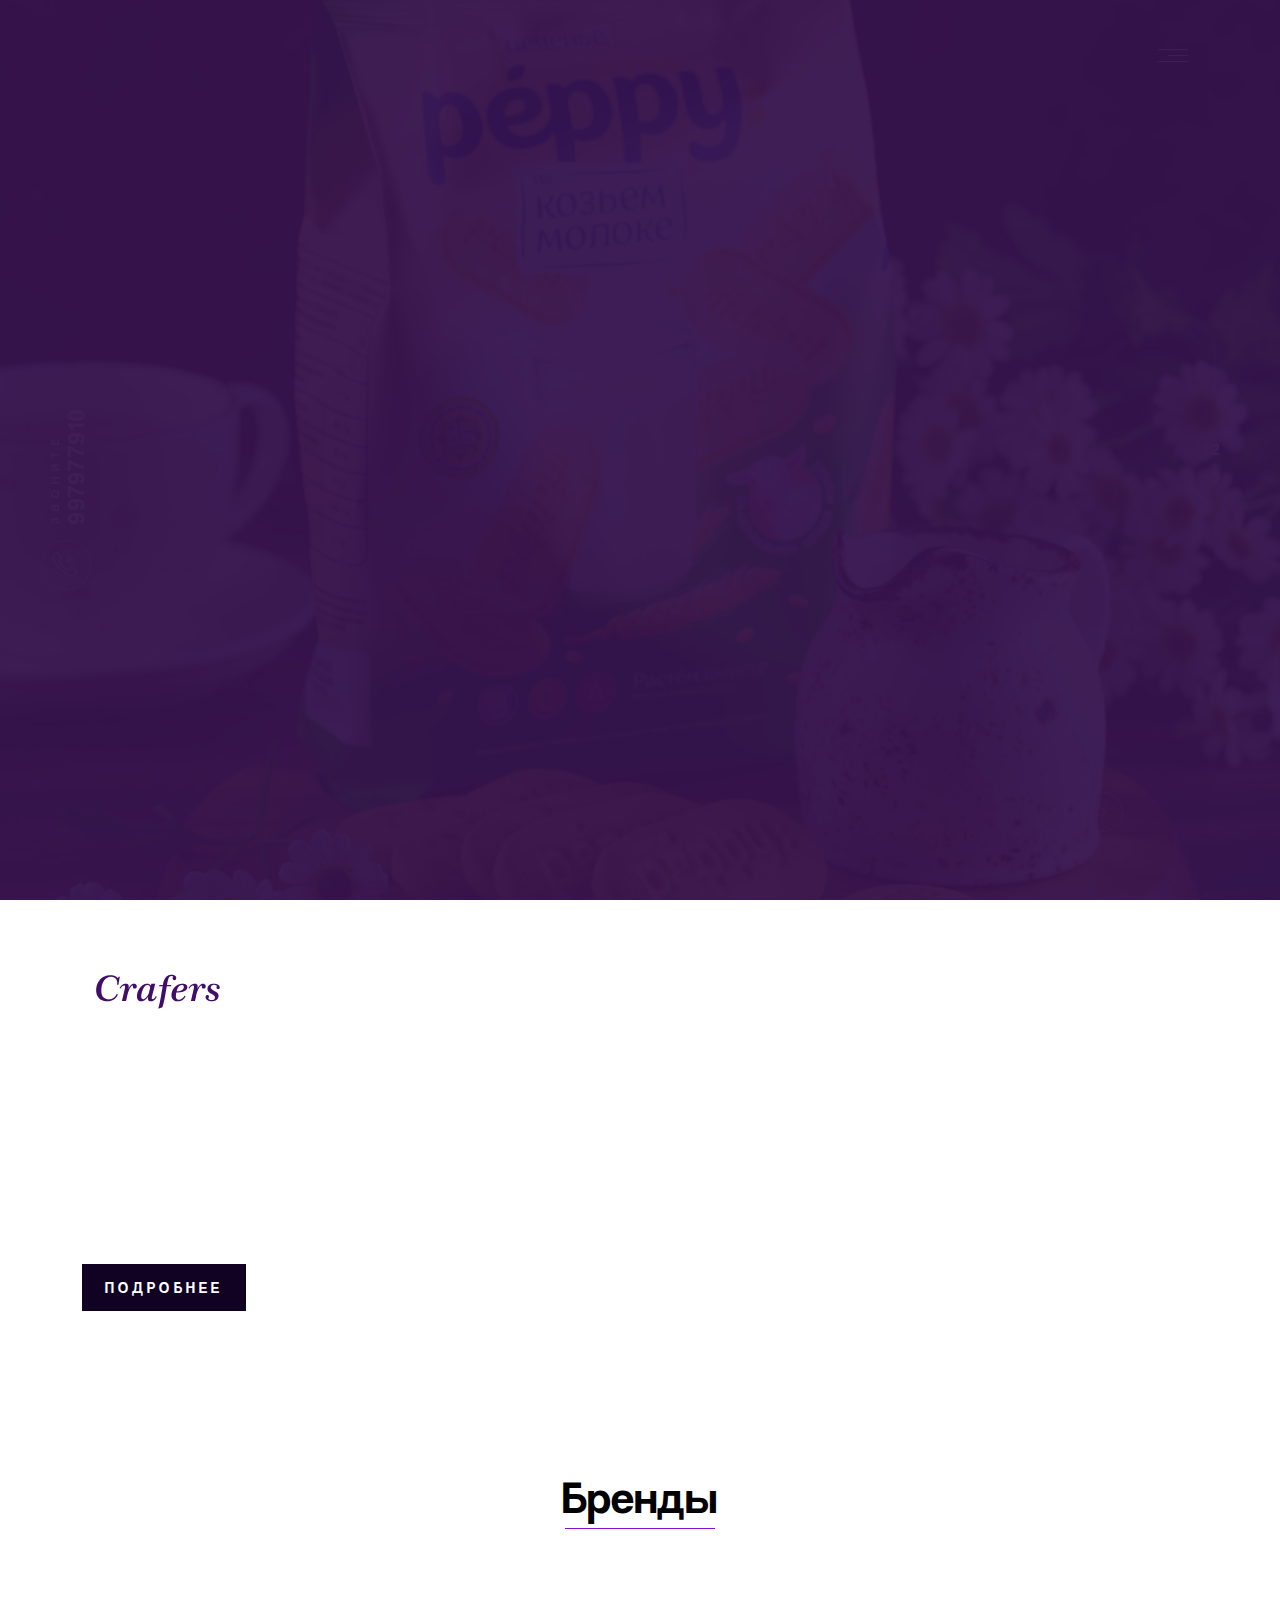
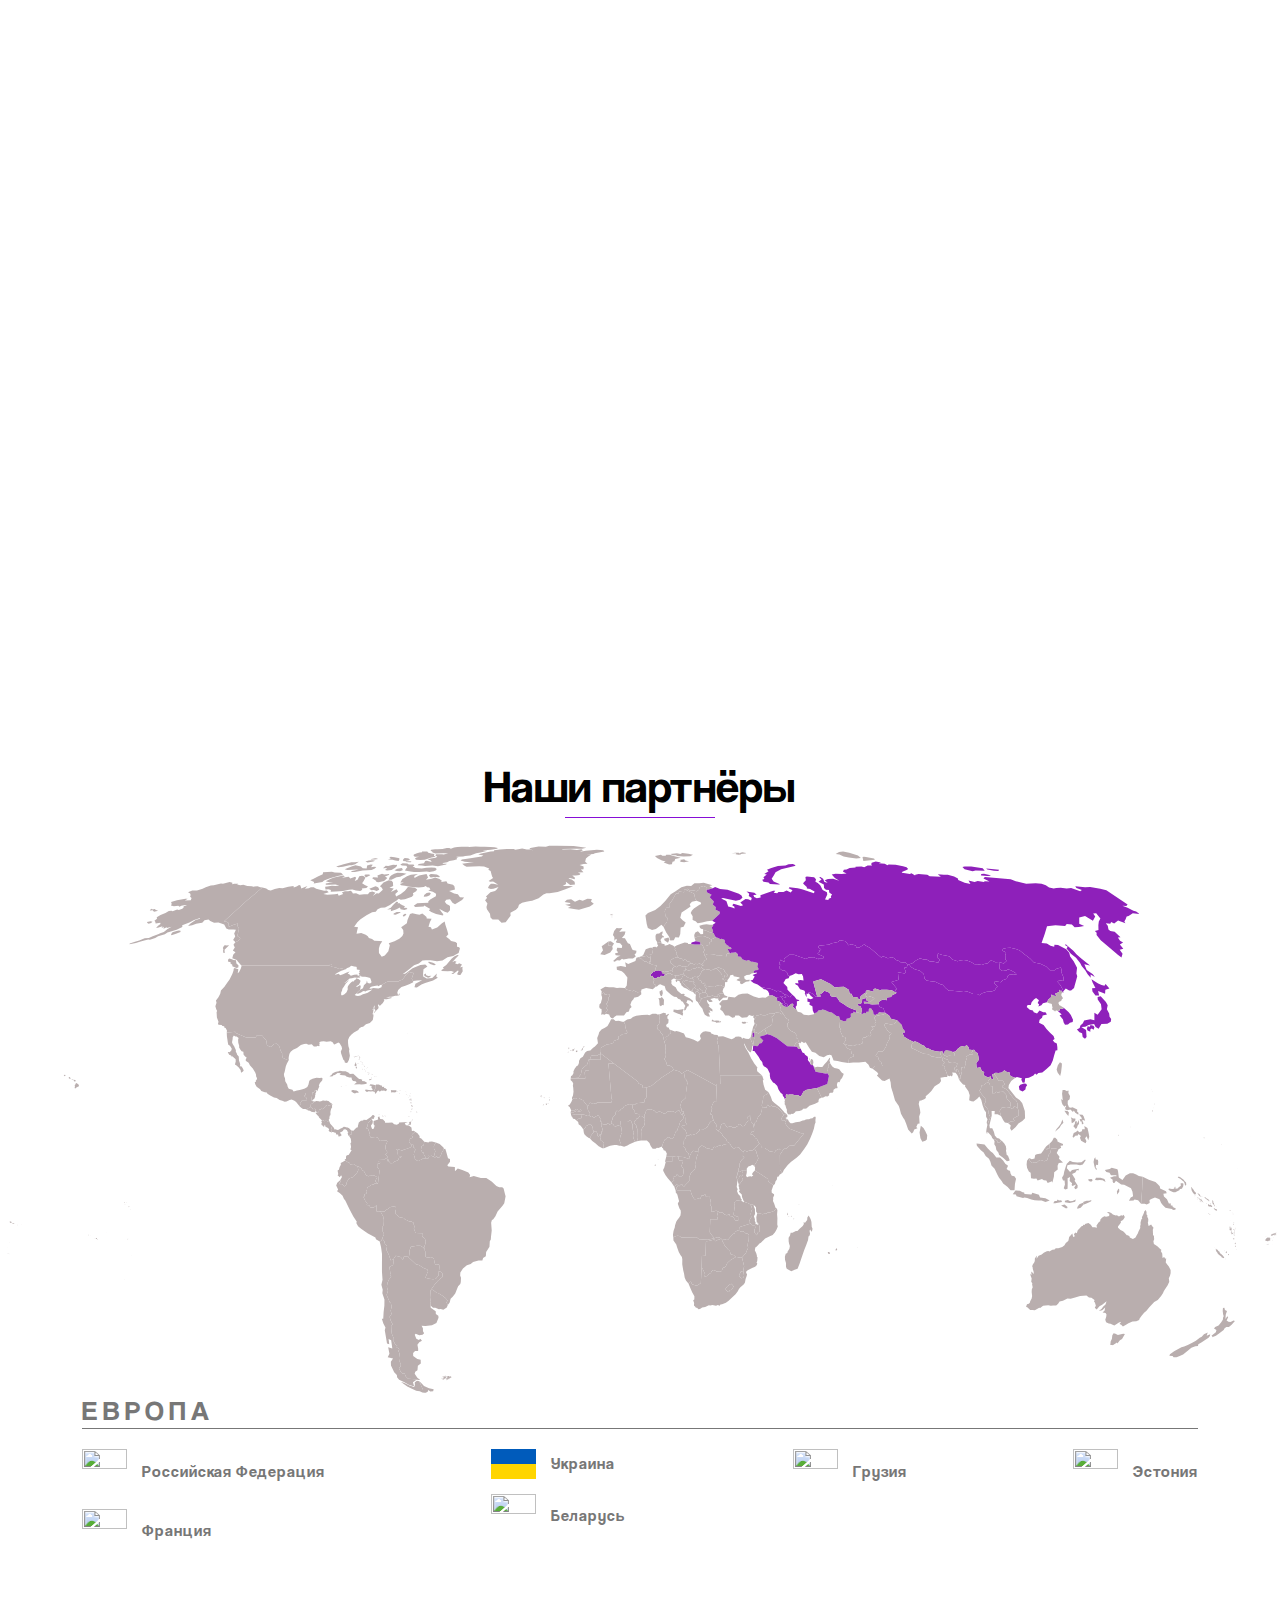
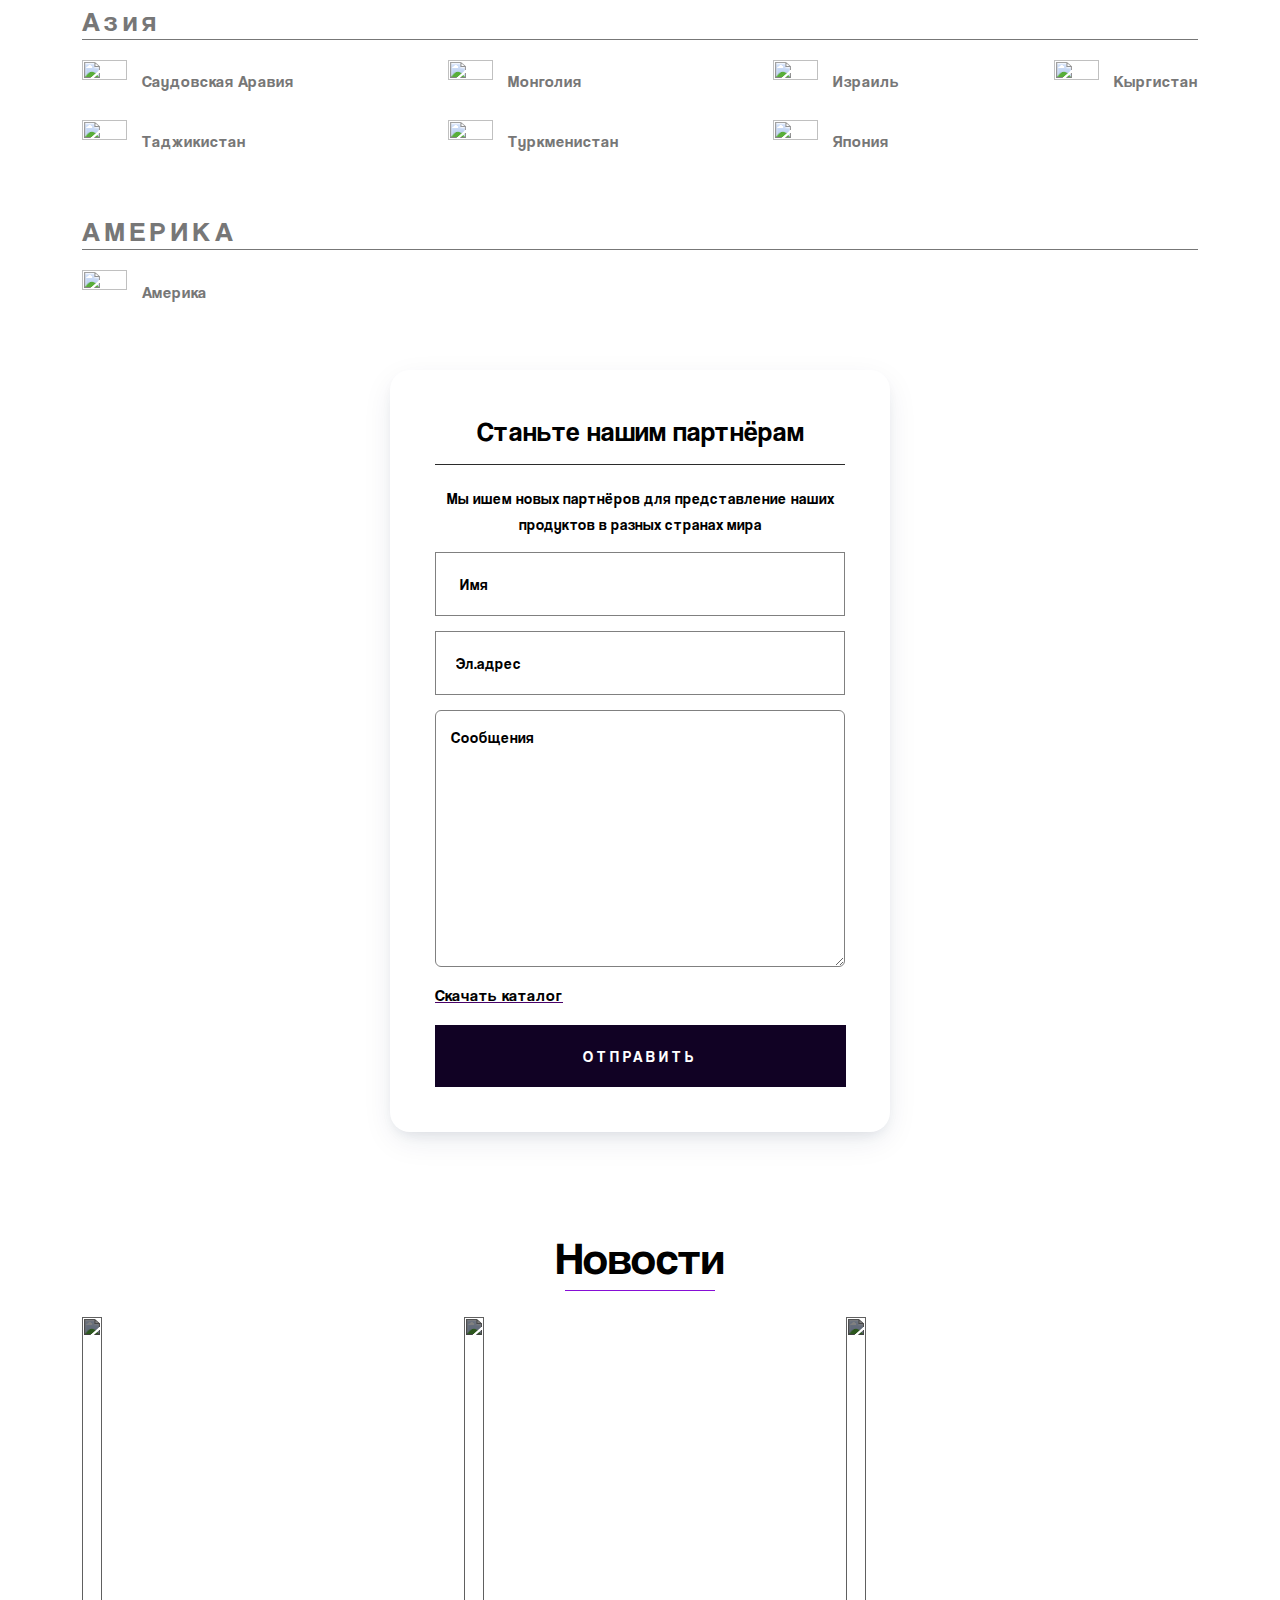
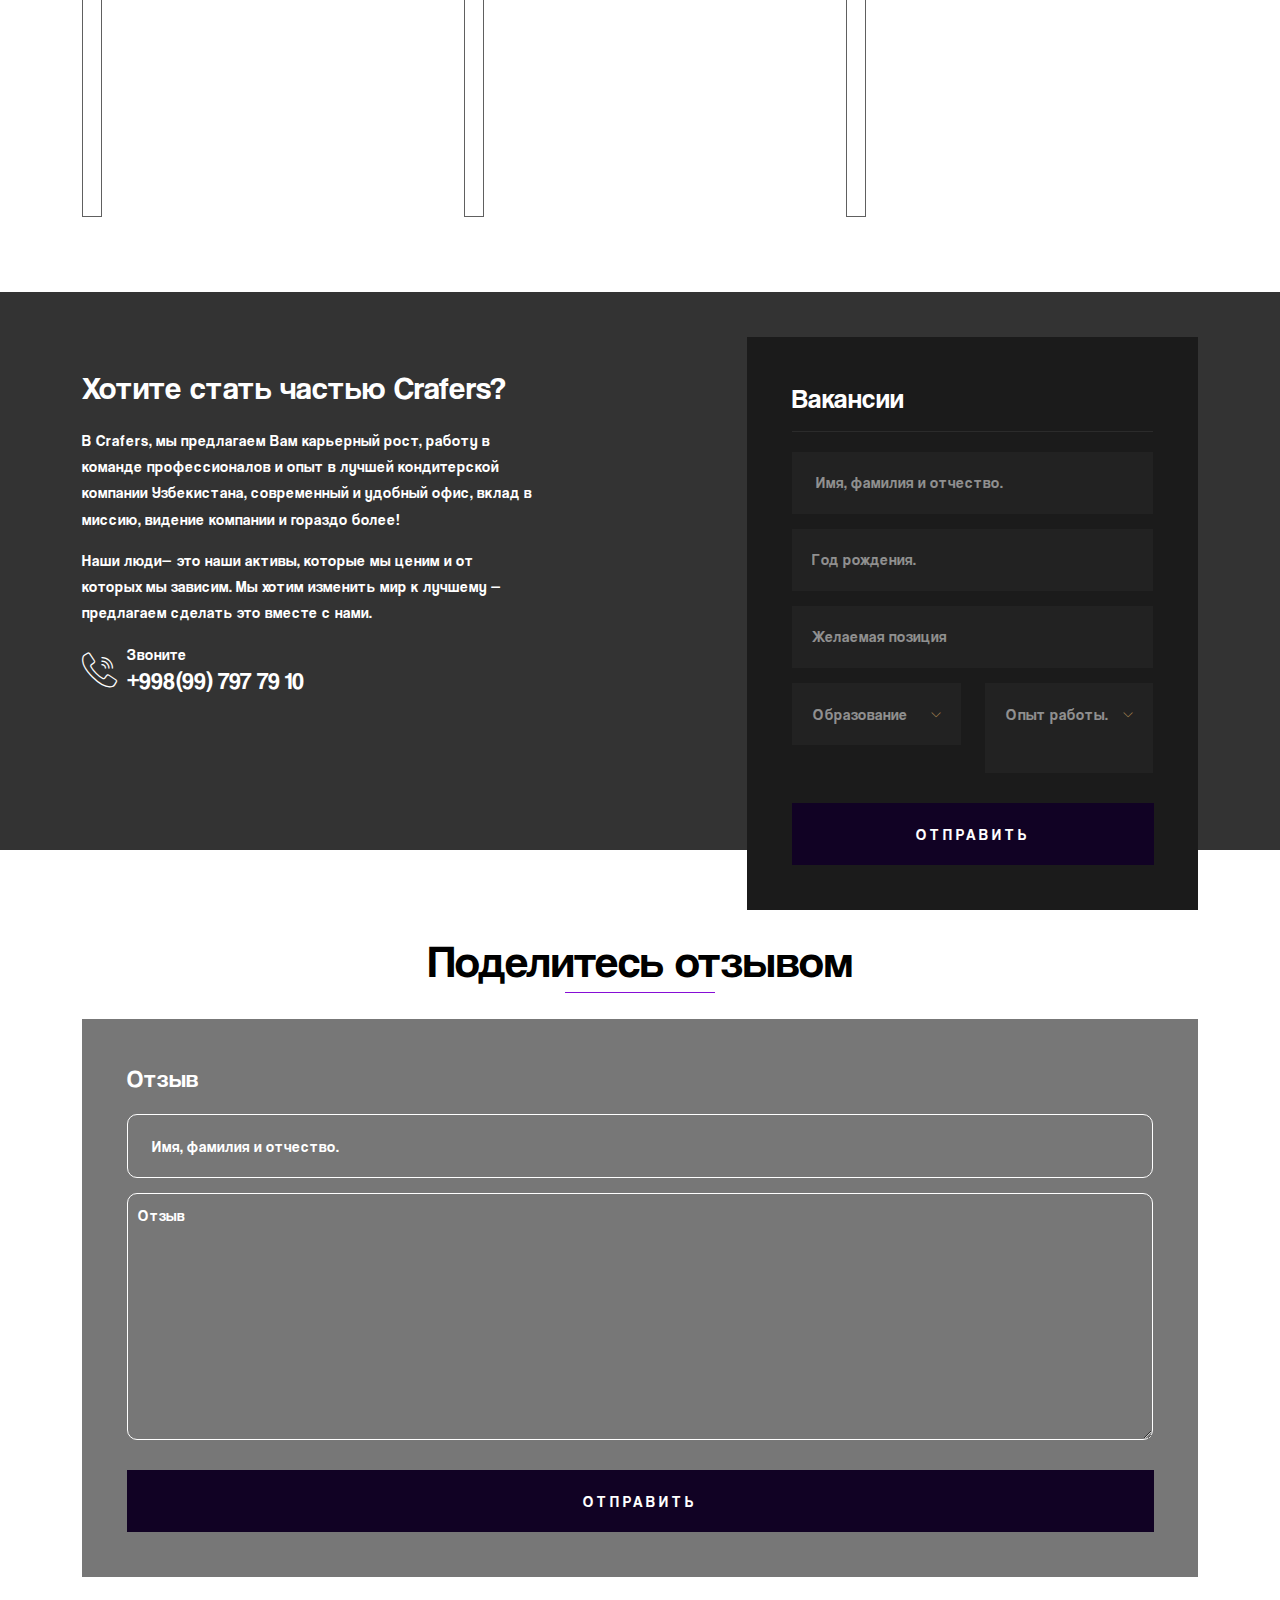
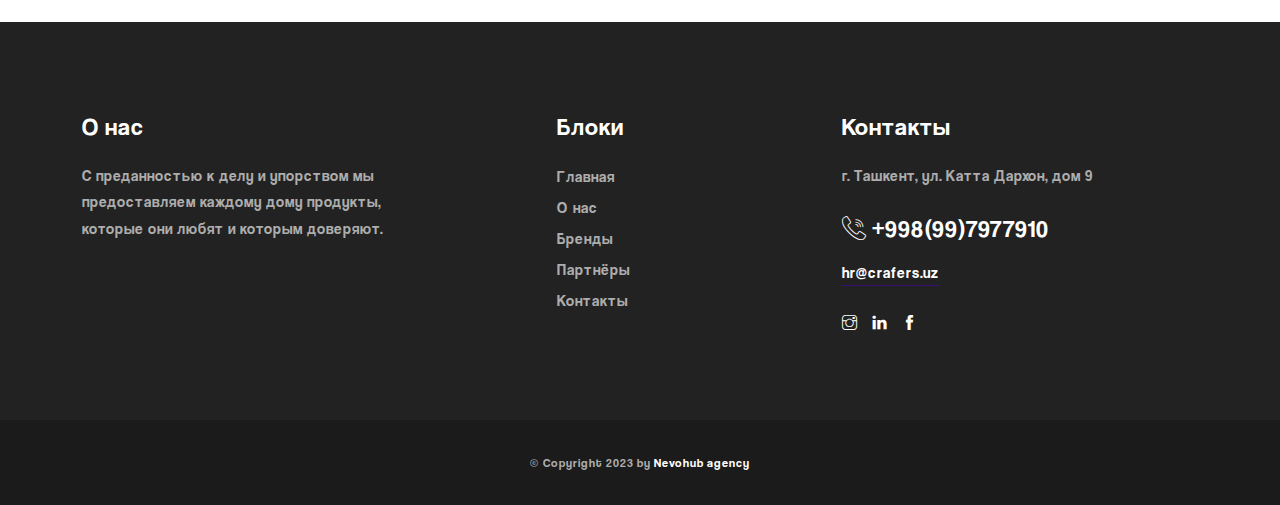
==== commit 6c0ca23e: "final rev" ====
--- a/index.html
+++ b/index.html
@@ -5,7 +5,14 @@
     <meta charset="utf-8">
     <meta http-equiv="X-UA-Compatible" content="IE=edge" />
     <meta name="viewport" content="width=device-width, initial-scale=1, maximum-scale=1" />
+
     <title>Crafers</title>
+
+    <meta property="og:url" content="https://crafers.uz" />
+    <meta property="og:title" content="Crafers - Главная" />
+    <meta property="og:description" content="CRAFERS СЛАДОСТИ СДЕЛАННЫЕ С ДУШОЙ. Наша продукция. Крекеры со вкусом кебаб 'Krusto'. Вафли со вкусом лимона 'Dream wafers'. Шоколадные конфеты с" />
+    <meta property="og:type" content="website" />
+    <meta property="og:image" content="https://static.tildacdn.com/tild3966-6265-4132-b536-383530653530/333.png" />
     <link rel="icon" href="img/favicon/favicon.ico" />
     <link rel="stylesheet"
         href="https://fonts.googleapis.com/css2?family=Barlow&family=Barlow+Condensed&family=Gilda+Display&display=swap&family=Roboto&display=swap">
@@ -131,7 +138,7 @@
                             <img src="img/logo.svg" alt="">
                         </a>
                     </div>
-                    <li class='cappa-menu-sub'><a class="active" href='index.html'>Главная</a>
+                    <li><a class="active" href='index.html'>Главная</a>
                     </li>
                     <li><a href="#about">О нас</a></li>
 
@@ -184,12 +191,6 @@
             <div class="text-center item bg-img1" >
                 <div class="v-middle caption">
                     <div class="container">
-                        <div class="row">
-                            <div class="col-md-10 offset-md-1">
-                                <img src="img/logo.svg" alt="">
-
-                            </div>
-                        </div>
                     </div>
                 </div>
             </div>
@@ -197,10 +198,7 @@
                 <div class="v-middle caption">
                     <div class="container">
                         <div class="row">
-                            <div class="col-md-10 offset-md-1">
-                                <img src="img/logo.svg" alt="">
-
-                            </div>
+                            
                         </div>
                     </div>
                 </div>
@@ -208,11 +206,6 @@
             <div class="text-center item bg-img3" >
                 <div class="v-middle caption">
                     <div class="container">
-                        <div class="row">
-                            <div class="col-md-10 offset-md-1">
-                                <img src="img/logo.svg" alt="">
-                            </div>
-                        </div>
                     </div>
                 </div>
             </div>
@@ -353,7 +346,7 @@
                         </a>
                     </div>
 
-                    
+
 
 
 
@@ -442,11 +435,11 @@
                 <div class="col-md-4 col-6">
                     <a href="products.html" class="single-facility-logo single-facility-logo animate-box"
                         data-animate-effect="fadeInUp">
-                        <img src="img/brands-logo/Монтажная область – 23.svg" alt="">
+                        <img src="img/brands-logo/choco-logo.svg" alt="">
                     </a>
                 </div>
             </div>
-            
+
         </div>
 
     </section>
@@ -471,18 +464,24 @@
                 </path>
                 <path class="Argentina" d="M 638.6 644.7 649.9 655.1 654.5 656.1 661.8 660.9 667.7 663.4 668.8 666.2 664.6 676 670.4 677.7 676.7 678.7 680.9 677.7 685.2 672.7 685.5 667.1 688.1 665.8 691.3 669.6 691.7 674.7 687.5 678.2 684.2 680.8 678.9 687.1 672.9 695.8 672.4 701 672 707.6 673.2 714 672.3 715.4 672.7 719.5 673 722.9 680.8 728.4 681 732.8 684.9 735.6 685.2 738.7 681.9 746.9 674.9 750.4 664.7 751.7 658.7 751 660.8 754.9 660.9 759.6 662.7 762.8 660.2 765.1 655.1 766 649.5 763.6 648 765.3 650.5 771.6 654.5 773.5 656.8 771.5 659.3 774.8 655.1 776.8 652.2 780.8 653.4 787.1 653.3 790.5 648.5 790.5 645.5 793.7 645.6 798.5 652.1 803.1 657.3 804.3 657.5 810 652.9 813.5 652.3 820.8 648.8 823.2 647.9 826.1 652.1 832.6 656.7 836.1 654.6 835.8 649.7 834.8 637.6 834 634.1 830.4 632.2 825.8 629.1 826.2 626.5 823.9 623.4 817.4 626.1 814.6 626.2 810.7 624.4 807.5 625.1 802.1 624 793.8 622.2 790.1 624 788.9 622.6 786.5 619.8 785.3 620.6 782.6 617.5 780.2 613.8 772.9 615.5 771.6 612.2 763.8 611.4 757.3 611.2 751.6 613.7 749.3 610.4 743 608.8 737.2 611.8 733 610.4 727.6 612 721.4 610.6 715.5 609 714.3 604.1 703.2 606.2 696.6 604.5 690.4 605.4 684.5 608 678.5 611.3 674.5 609.3 672 610.1 669.9 608.5 659.2 614.1 656.1 615.3 649.4 614.4 647.8 618.4 642 625.9 643.6 629.6 648.2 631.2 643 637.6 643.3 638.6 644.7 Z">
                 </path>
-                <path d="M1230.8 253l-1.8 0.2-2.8-3.7-0.2-1-2.3 0-1.9-1.7-1 0.1-2.4-1.8-4.2-1.6-0.1-3.1-1.3-2.2 7-1 1.4 1.6 2.2 1.1-0.7 1.6 3.2 2.2-1.1 2.1 2.6 1.7 2.5 1 0.9 4.5z" id="checked" name="Armenia">
-                </path>
+                <a data-toggle="tooltip" title="Armenia" data-bs-placement="bottom" >
+                    <path d="M1230.8 253l-1.8 0.2-2.8-3.7-0.2-1-2.3 0-1.9-1.7-1 0.1-2.4-1.8-4.2-1.6-0.1-3.1-1.3-2.2 7-1 1.4 1.6 2.2 1.1-0.7 1.6 3.2 2.2-1.1 2.1 2.6 1.7 2.5 1 0.9 4.5z" id="checked" name="Armenia">
+                    </path>
+                </a>
+                
                 <path class="Australia" d="M 1743 763.6 1746.7 765.8 1750 764.9 1754.9 763.7 1757.7 764.1 1753.2 771.7 1749.9 773.8 1745.9 779 1745.3 777.2 1738.7 781.6 1737.9 781.3 1734.9 781.1 1735.4 775.7 1737.4 771.5 1738 765.9 1740 763 1743 763.6 Z">
                 </path>
                 <path class="Australia" d="M 1793.5 590.2 1794.7 595.2 1798.7 592.8 1800.1 595.5 1802.4 598 1801.3 600.9 1801.5 606.4 1801.7 609.6 1803 610.4 1803.4 615.9 1802.2 619.2 1803 623.5 1808.4 626.9 1811.6 629.9 1814.8 632.7 1813.7 634.3 1816 638.3 1816.5 645.3 1819.1 643.9 1820.6 646.6 1822.2 645.7 1821.5 652.5 1824.4 656.4 1826.3 658.8 1829.1 664 1829.1 669.2 1828.1 672.9 1826.3 676.8 1827 682.3 1824.5 688 1822.4 691 1818.6 696.7 1817.1 700.4 1814 705 1809 710.8 1803.5 714 1799.1 718.9 1795.8 722.1 1791.4 727.6 1787.7 730.8 1783.8 735.6 1780.7 740 1779.9 742.1 1775.6 744.3 1769.5 744.5 1763.2 747.2 1759.4 749.6 1754.6 752.4 1751.9 749.5 1749.3 748.4 1751.9 745.1 1748.4 746.3 1741.2 750.9 1737.6 749.2 1735.2 748.2 1732.4 747.7 1728.3 745.9 1727 741.9 1728.5 737.1 1728.9 733.8 1727.5 731.2 1722.8 730.5 1726 727.3 1726.9 722.6 1722.2 727 1716.9 728.2 1721.4 724.7 1723.9 721 1727.4 717.8 1729 713.1 1722.2 718.5 1717.9 720.7 1713.6 725.8 1710.6 723.2 1712.3 719.8 1710.9 715.1 1709.1 712.7 1710.7 711.2 1705.4 707.3 1701.6 707.2 1697.6 704 1687.7 704.6 1679.8 706.9 1672.9 709.1 1667.9 708.7 1660.9 712 1655.6 713.4 1653.3 716.8 1650.3 719.4 1645.6 719.6 1642 720.1 1637.8 719 1633.6 719.7 1629.8 720 1625.3 723.4 1623.8 723.1 1620.4 724.9 1617 726.9 1613.2 726.7 1609.7 726.7 1605.6 722.6 1603.2 721.4 1604.7 717.7 1607.6 716.8 1609.1 715.4 1609.7 713.1 1612 708.6 1612.7 704.8 1612 698.3 1612.2 694.6 1613.6 691 1612.7 686.8 1613 684.9 1611.3 682.3 1612 677.3 1610.1 672.2 1610 669.5 1611.8 672.3 1611.3 666.3 1613.6 668.2 1614.7 670.7 1615.3 667.4 1613.7 662.3 1613.6 660.3 1612.8 658.4 1614.1 654.7 1615.6 653.1 1616.9 649.9 1617 646.1 1620.1 641.5 1619.7 646.4 1622.8 642 1627.7 639.8 1630.9 637.1 1635.6 634.7 1638.2 634.2 1639.6 635 1644.4 632.6 1647.9 631.9 1649 630.5 1650.5 629.9 1653.6 630.1 1659.8 628.2 1663.3 625.3 1665.3 621.9 1669.2 618.7 1669.9 616.1 1670.6 612.6 1675.5 607.1 1676.9 612.7 1679.5 611.4 1678 608.4 1680.3 605.3 1682.5 606.7 1684 601.8 1687.5 598.6 1689.3 596.1 1692.2 595 1692.6 593.2 1694.9 593.9 1695.3 592.3 1697.9 591.4 1700.7 590.5 1704.4 593.5 1707 597.3 1710.5 597.3 1714 597.9 1713.3 594.4 1716.8 589.3 1719.5 587.6 1718.9 586 1721.8 582.3 1725.5 580 1728.2 580.8 1733.1 579.6 1733.4 576.3 1729.5 574.2 1732.6 573.3 1736.2 574.9 1738.9 577.5 1743.4 579.1 1745.1 578.5 1748.4 580.5 1751.9 578.6 1753.9 579.2 1755.4 577.9 1757.6 581.1 1755.6 584.6 1753.1 587.2 1751.2 587.4 1751.5 589.9 1749.3 593.1 1746.8 596.3 1747 598.1 1750.8 601.7 1754.8 603.7 1757.3 605.9 1760.6 609.7 1762.2 609.7 1764.8 611.4 1765.3 613.4 1770.2 615.5 1774.3 613.3 1776.1 609.9 1777.8 607 1779.1 603.5 1781.7 598.4 1781.5 595.3 1782.2 593.4 1782.1 589.8 1783.5 584.9 1784.8 583.6 1784.2 581.5 1786 578.1 1787.5 574.6 1787.9 572.7 1790.2 570.3 1791.5 573.5 1791.4 577.5 1792.7 578.3 1792.6 581 1794.2 584.2 1794.1 587.9 1793.5 590.2 Z">
                 </path>
                 <path d="M1070.6 190.8l-0.3 0.8 0.7 2.1-0.2 2.6-2.8 0 1.1 1.4-1.3 4-0.9 1.1-4.4 0.1-2.4 1.5-4.2-0.5-7.3-1.7-1.3-2.1-4.9 1.1-0.5 1.2-3.1-0.9-2.6-0.2-2.3-1.2 0.7-1.5-0.2-1.1 1.4-0.3 2.7 1.7 0.6-1.7 4.4 0.3 3.5-1.1 2.4 0.2 1.7 1.3 0.4-1.1-1-4.1 1.7-0.8 1.6-2.9 3.8 2.1 2.6-2.6 1.7-0.5 4 1.9 2.3-0.3 2.4 1.2z" id="AT" name="Austria">
                 </path>
-                <path class="Azerbaijan" id="checked" d="M 1229 253.2 1225.2 252.3 1222 249.4 1220.8 246.9 1221.8 246.8 1223.7 248.5 1226 248.5 1226.2 249.5 1229 253.2 Z">
-                </path>
-                <path class="Azerbaijan" id="checked" d="M 1235.3 236.2 1237.8 233.6 1241.3 236.9 1244.9 241.5 1247.4 241.8 1249.3 243.5 1245.1 244 1245.2 249 1244.8 251.2 1243.1 252.7 1243.9 255.8 1242.6 256.2 1238.7 252.8 1239.9 249.7 1238 247.8 1236.1 248.3 1230.8 253 1229.9 248.5 1227.4 247.5 1224.8 245.8 1225.9 243.7 1222.7 241.5 1223.4 239.9 1221.2 238.8 1219.8 237.2 1220.9 236.1 1225.1 238 1228 238.3 1228.6 237.6 1225.3 234.1 1226.5 233.3 1228 233.5 1232.3 237.3 1234.7 237.8 1235.3 236.2 Z">
-                </path>
+                <a data-toggle="tooltip" title="Azerbaijan" data-bs-placement="bottom" >
+                    <path class="Azerbaijan" id="checked" d="M 1229 253.2 1225.2 252.3 1222 249.4 1220.8 246.9 1221.8 246.8 1223.7 248.5 1226 248.5 1226.2 249.5 1229 253.2 Z">
+                    </path>
+                    <path class="Azerbaijan" id="checked" d="M 1235.3 236.2 1237.8 233.6 1241.3 236.9 1244.9 241.5 1247.4 241.8 1249.3 243.5 1245.1 244 1245.2 249 1244.8 251.2 1243.1 252.7 1243.9 255.8 1242.6 256.2 1238.7 252.8 1239.9 249.7 1238 247.8 1236.1 248.3 1230.8 253 1229.9 248.5 1227.4 247.5 1224.8 245.8 1225.9 243.7 1222.7 241.5 1223.4 239.9 1221.2 238.8 1219.8 237.2 1220.9 236.1 1225.1 238 1228 238.3 1228.6 237.6 1225.3 234.1 1226.5 233.3 1228 233.5 1232.3 237.3 1234.7 237.8 1235.3 236.2 Z">
+                    </path>
+                </a>
+               
                 <path d="M1154.9 530.4l-0.6 0.1 0-0.3-2-6.1-0.01-0.06-0.09-1.04-1.4-2.9 3.5 0.5 1.7-3.7 3.1 0.4 0.3 2.5 1.2 1.5 0 2.1-1.4 1.3-2.3 3.4-2 2.3z" id="BI" name="Burundi">
                 </path>
                 <path d="M1016.5 177.1l-0.4 4.2-1.3 0.2-0.4 3.5-4.4-2.9-2.5 0.5-3.5-2.9-2.4-2.5-2.2-0.1-0.8-2.2 3.9-1.2 3.6 0.5 4.5-1.3 3.1 2.7 2.8 1.5z" id="BE" name="Belgium">
@@ -577,8 +576,10 @@
                 </path>
                 <path class="China" id="checked" d="M 1602.2 381.9 1597.9 385 1593 383 1592 377.5 1594.2 374.6 1600 372.8 1603.3 372.9 1604.9 375.4 1602.9 378.2 1602.2 381.9 Z">
                 </path>
-                <path class="MainChina" id="checked" d="M 1625.6 185.5 1634.6 190 1640.6 195.8 1648.2 195.8 1650.8 193.4 1657.7 191.5 1659 197.2 1658.7 199.5 1661.5 206.3 1662.1 212.5 1655.2 211.4 1652.3 213.6 1657 219 1660.9 226.5 1658.4 226.6 1660.3 229.9 1654.8 226.1 1654.8 229.7 1648.4 232.4 1651.2 235.8 1646.6 235.5 1643 233.5 1641.9 238.1 1638 241.5 1635.9 245.6 1629.6 247.4 1627.2 250.4 1622.4 252.2 1623.7 249.2 1621.4 246.7 1623.4 242.4 1618.9 239.1 1615.5 241.3 1611.9 245.8 1610.6 249.9 1605.6 250.2 1604.3 253.2 1609.1 257.5 1613.9 258.6 1615.3 261.4 1620.4 263.3 1624.2 258.7 1630.1 261.2 1633.6 261.4 1635.9 264.7 1629.2 266.5 1628.2 270 1624.4 273.2 1623.5 277.7 1630.6 281.2 1635.2 287.5 1640.7 293.4 1646.2 298.3 1647.8 303.1 1645 304.9 1647.4 308.3 1651.3 310.3 1652.1 315.5 1652.2 320.6 1649.4 321.2 1647.3 328.1 1645 336.6 1641.6 344.2 1635.2 350.1 1628.6 355.6 1622.5 356.3 1619.6 359.1 1617.3 357.1 1614.8 360.2 1607.6 363.5 1601.8 364.4 1601.1 371.2 1598 371.6 1595.8 366.9 1596.7 364.5 1588.9 362.4 1586.5 363.5 1580.6 361.8 1577.5 359.2 1577.8 355.5 1572.5 354.3 1569.4 351.9 1565.3 355.3 1560 356.1 1555.6 356 1552.9 357.6 1550.2 358.5 1552.2 365.9 1549.2 365.7 1548.4 364.2 1547.9 361.5 1544.1 363.4 1541.5 362.2 1537 359.8 1537.8 354.5 1534.1 353.2 1531.7 347.3 1526.1 348.4 1525.4 340.8 1529.6 335.4 1528.7 330.1 1527.4 325.2 1524.7 323.7 1522 319.9 1518.9 320.4 1512.8 319.4 1514 316.7 1510.4 312.7 1507.2 315.4 1502.3 313.9 1496.9 317.9 1493 322.7 1488.8 323.5 1486 321.8 1483.1 321.6 1478.8 320.2 1476.2 321.8 1473.6 326.6 1472.1 321.5 1469 322.9 1462.5 322.2 1456 320.8 1451 317.9 1446.5 316.7 1444 313.6 1440.7 312.7 1434.3 308.5 1429.5 306.5 1427.6 308 1419 303.5 1412.8 299.5 1409.6 292.4 1413.7 293.3 1413.1 290 1410.1 286.7 1409.3 281.5 1401.6 273.9 1392.1 271.4 1389.2 266.4 1384.5 263.4 1383 261.6 1381.2 258 1380.7 255.5 1377 254 1375.5 254.7 1372.4 248.7 1373.5 247.3 1372.3 245.8 1376.4 242.8 1379.6 241.5 1385.4 242.4 1386 238.3 1392.4 237.6 1393.4 235 1400.3 231.6 1400.5 230.2 1398.8 226.5 1401.7 224.9 1392.9 213.9 1402 211.4 1404 210 1403 198.7 1413.8 200.8 1415.4 197.9 1412.9 191.7 1416.7 191.1 1418.6 186.9 1420.3 186.4 1423.6 190.8 1429.3 194.1 1437.5 196.4 1443.3 201.5 1444.7 208.8 1447.7 211.6 1454.2 212.7 1461.4 213.5 1469.4 217.5 1472.8 218.2 1477.8 224 1482.5 227.8 1488.1 227.6 1499.4 229.1 1505.8 228.2 1511.4 229.1 1520.8 233 1527 233 1530.3 234.9 1534.7 231.5 1541.9 229.3 1549.5 229.1 1554.4 226.9 1556.4 223.5 1558.8 221.3 1556.9 219.2 1554 216.8 1554.5 212.7 1557.7 213.3 1563.6 214.6 1566.8 211.2 1573.2 208.8 1574.5 204.6 1577 202.8 1583.8 202 1588.2 202.7 1587.4 200.5 1580.2 196.1 1575 194.1 1572.5 196.4 1567 195.4 1564.7 196.2 1561.9 193.7 1561.6 187.4 1561 182.7 1568.4 185.1 1572.8 181.2 1570.9 178.4 1570.7 171.9 1572 169.9 1569.5 166.5 1565.8 165.1 1567.5 162 1572.6 160.9 1578.8 160.7 1587.4 162.6 1593.4 164.8 1601.1 171 1604.9 173.7 1609.4 177.5 1615.6 183.5 1625.6 185.5 Z">
-                </path>
+                <a data-toggle="tooltip" title="China" data-bs-placement="bottom" >
+                     <path class="MainChina" id="checked" d="M 1625.6 185.5 1634.6 190 1640.6 195.8 1648.2 195.8 1650.8 193.4 1657.7 191.5 1659 197.2 1658.7 199.5 1661.5 206.3 1662.1 212.5 1655.2 211.4 1652.3 213.6 1657 219 1660.9 226.5 1658.4 226.6 1660.3 229.9 1654.8 226.1 1654.8 229.7 1648.4 232.4 1651.2 235.8 1646.6 235.5 1643 233.5 1641.9 238.1 1638 241.5 1635.9 245.6 1629.6 247.4 1627.2 250.4 1622.4 252.2 1623.7 249.2 1621.4 246.7 1623.4 242.4 1618.9 239.1 1615.5 241.3 1611.9 245.8 1610.6 249.9 1605.6 250.2 1604.3 253.2 1609.1 257.5 1613.9 258.6 1615.3 261.4 1620.4 263.3 1624.2 258.7 1630.1 261.2 1633.6 261.4 1635.9 264.7 1629.2 266.5 1628.2 270 1624.4 273.2 1623.5 277.7 1630.6 281.2 1635.2 287.5 1640.7 293.4 1646.2 298.3 1647.8 303.1 1645 304.9 1647.4 308.3 1651.3 310.3 1652.1 315.5 1652.2 320.6 1649.4 321.2 1647.3 328.1 1645 336.6 1641.6 344.2 1635.2 350.1 1628.6 355.6 1622.5 356.3 1619.6 359.1 1617.3 357.1 1614.8 360.2 1607.6 363.5 1601.8 364.4 1601.1 371.2 1598 371.6 1595.8 366.9 1596.7 364.5 1588.9 362.4 1586.5 363.5 1580.6 361.8 1577.5 359.2 1577.8 355.5 1572.5 354.3 1569.4 351.9 1565.3 355.3 1560 356.1 1555.6 356 1552.9 357.6 1550.2 358.5 1552.2 365.9 1549.2 365.7 1548.4 364.2 1547.9 361.5 1544.1 363.4 1541.5 362.2 1537 359.8 1537.8 354.5 1534.1 353.2 1531.7 347.3 1526.1 348.4 1525.4 340.8 1529.6 335.4 1528.7 330.1 1527.4 325.2 1524.7 323.7 1522 319.9 1518.9 320.4 1512.8 319.4 1514 316.7 1510.4 312.7 1507.2 315.4 1502.3 313.9 1496.9 317.9 1493 322.7 1488.8 323.5 1486 321.8 1483.1 321.6 1478.8 320.2 1476.2 321.8 1473.6 326.6 1472.1 321.5 1469 322.9 1462.5 322.2 1456 320.8 1451 317.9 1446.5 316.7 1444 313.6 1440.7 312.7 1434.3 308.5 1429.5 306.5 1427.6 308 1419 303.5 1412.8 299.5 1409.6 292.4 1413.7 293.3 1413.1 290 1410.1 286.7 1409.3 281.5 1401.6 273.9 1392.1 271.4 1389.2 266.4 1384.5 263.4 1383 261.6 1381.2 258 1380.7 255.5 1377 254 1375.5 254.7 1372.4 248.7 1373.5 247.3 1372.3 245.8 1376.4 242.8 1379.6 241.5 1385.4 242.4 1386 238.3 1392.4 237.6 1393.4 235 1400.3 231.6 1400.5 230.2 1398.8 226.5 1401.7 224.9 1392.9 213.9 1402 211.4 1404 210 1403 198.7 1413.8 200.8 1415.4 197.9 1412.9 191.7 1416.7 191.1 1418.6 186.9 1420.3 186.4 1423.6 190.8 1429.3 194.1 1437.5 196.4 1443.3 201.5 1444.7 208.8 1447.7 211.6 1454.2 212.7 1461.4 213.5 1469.4 217.5 1472.8 218.2 1477.8 224 1482.5 227.8 1488.1 227.6 1499.4 229.1 1505.8 228.2 1511.4 229.1 1520.8 233 1527 233 1530.3 234.9 1534.7 231.5 1541.9 229.3 1549.5 229.1 1554.4 226.9 1556.4 223.5 1558.8 221.3 1556.9 219.2 1554 216.8 1554.5 212.7 1557.7 213.3 1563.6 214.6 1566.8 211.2 1573.2 208.8 1574.5 204.6 1577 202.8 1583.8 202 1588.2 202.7 1587.4 200.5 1580.2 196.1 1575 194.1 1572.5 196.4 1567 195.4 1564.7 196.2 1561.9 193.7 1561.6 187.4 1561 182.7 1568.4 185.1 1572.8 181.2 1570.9 178.4 1570.7 171.9 1572 169.9 1569.5 166.5 1565.8 165.1 1567.5 162 1572.6 160.9 1578.8 160.7 1587.4 162.6 1593.4 164.8 1601.1 171 1604.9 173.7 1609.4 177.5 1615.6 183.5 1625.6 185.5 Z">
+                </path>
+                </a>
                 <path d="M955.9 435.2l2.5 1.4 1 2.2 2.5 1.3 2-1.6 2.6-0.2 3.9 1.6 1.5 9.2-2.4 5.3-1.5 7.3 2.4 5.5-0.2 2.6-2.6 0-3.9-1.2-3.7 0-6.7 1.2-3.9 1.8-5.6 2.4-1.1-0.2 0.4-5.3 0.6-0.8-0.2-2.5-2.4-2.7-1.8-0.4-1.6-1.8 1.2-2.9-0.5-3.1 0.2-1.8 0.9 0 0.4-2.8-0.4-1.3 0.5-0.9 2.1-0.7-1.4-5.2-1.3-2.6 0.5-2.2 1.1-0.5 0.8-0.6 1.5 1 4.4 0 1-1.8 1 0.1 1.6-0.7 0.9 2.7 1.3-0.8 2.4-1z" id="CI" name="Côte d'Ivoire">
                 </path>
                 <path d="M1072.8 454.2l-2.8 6.5-1.4 1.1-0.4 5 0.6 2.7-0.5 1.9 2.7 3.4 0.5 2.3 2.1 3.3 2.6 2.1 0.3 2.9 0.6 1.9-0.4 3.4-4.5-1.5-4.6-1.7-7.1-0.2-0.7-0.4-3.4 0.8-3.4-0.8-2.7 0.4-9.3-0.1 0.9-5.1-2.3-4.3-2.6-1-1.1-2.9-1.5-0.9 0.1-1.8 1.4-4.6 2.7-6.2 1.6 0 3.4-3.8 2.1-0.1 3.2 2.7 3.9-2.2 0.5-2.7 1.3-2.6 0.8-3.2 3-2.6 1.1-4.5 1.2-1.5 0.8-3.3 1.4-4.1 4.7-5 0.3-2.1 0.6-1.2-2.3-2.5 0.2-2.1 1.5-0.3 2.3 4.1 0.5 4.2-0.2 4.3 3.2 5.8-3.2 0-1.6 0.4-2.6-0.6-1.2 3 3.4 3.8 2.5 1.1 0.8 2.6 1.8 4.4-0.8 1.8z" id="CM" name="Cameroon">
@@ -625,8 +626,12 @@
                 </path>
                 <path class="United Kingdom" d="M 972.6 129.5 967.5 136 972.2 135.2 977.3 135.2 976 140.1 971.7 145.5 976.6 145.8 976.9 146.5 981.1 153.6 984.3 154.6 987.2 161.6 988.6 164 994.5 165.1 993.9 169.1 991.5 170.9 993.4 174.1 989 177.3 982.5 177.2 974.1 179 971.9 177.7 968.6 180.6 964.1 179.9 960.5 182.3 958 181.1 965.3 174.6 969.7 173.2 962.1 172.2 960.8 169.7 965.9 167.8 963.4 164.5 964.4 160.5 971.5 161.1 972.3 157.5 969.2 153.8 969.1 153.7 963.4 152.6 962.3 151 964.1 148.3 962.6 146.6 960 149.5 959.9 143.6 957.7 140.6 959.6 134.4 963.4 129.6 967 130 972.6 129.5 Z">
                 </path>
-                <path d="M1215.7 227.9l5.1 1.3 2.1 2.6 3.6 1.5-1.2 0.8 3.3 3.5-0.6 0.7-2.9-0.3-4.2-1.9-1.1 1.1-7 1-5.6-3.2-5.5 0.3 0.3-2.7-2.1-4.3-3.4-2.4-3-0.7-2.2-1.9 0.4-0.8 4.6 1.1 7.7 1 7.6 3.1 1.2 1.2 2.9-1z" id="checked" name="Georgia">
-                </path>
+                <a data-toggle="tooltip" title="Georgia" data-bs-placement="bottom" >
+                    <path d="M1215.7 227.9l5.1 1.3 2.1 2.6 3.6 1.5-1.2 0.8 3.3 3.5-0.6 0.7-2.9-0.3-4.2-1.9-1.1 1.1-7 1-5.6-3.2-5.5 0.3 0.3-2.7-2.1-4.3-3.4-2.4-3-0.7-2.2-1.9 0.4-0.8 4.6 1.1 7.7 1 7.6 3.1 1.2 1.2 2.9-1z" id="checked" name="Georgia">
+                    </path>
+                </a>
+
+                
                 <path d="M986.5 431.1l-0.4 2 2.3 3.3 0 4.7 0.6 5 1.4 2.4-1.3 5.7 0.5 3.2 1.5 4.1 1.3 2.3-8.9 3.7-3.2 2.2-5.1 1.9-5-1.8 0.2-2.6-2.4-5.5 1.5-7.3 2.4-5.3-1.5-9.2-0.8-4.8 0.2-3.7 9.8-0.3 2.5 0.5 1.8-1 2.6 0.5z" id="GH" name="Ghana">
                 </path>
                 <path d="M921.5 421.9l0.3 2.4 0.9 0 1.5-0.9 0.9 0.2 1.6 1.7 2.4 0.5 1.5-1.4 1.9-0.9 1.3-0.9 1.1 0.2 1.3 1.4 0.6 1.8 2.3 2.7-1.1 1.6-0.3 2.1 1.2-0.6 0.7 0.7-0.3 1.9 1.7 1.9-1.1 0.5-0.5 2.2 1.3 2.6 1.4 5.2-2.1 0.7-0.5 0.9 0.4 1.3-0.4 2.8-0.9 0-1.6-0.2-1.1 2.6-1.6 0-1.1-1.4 0.4-2.6-2.4-3.9-1.4 0.7-1.3 0.2-1.5 0.3 0.1-2.3-0.9-1.7 0.2-1.9-1.2-2.7-1.6-2.3-4.5 0-1.3 1.2-1.6 0.2-1 1.4-0.6 1.7-3.1 2.9-2.4-3.8-2.2-2.5-1.4-0.9-1.4-1.3-0.6-2.8-0.8-1.4-1.7-1.1 2.6-3.1 1.7 0.1 1.5-1 1.2-0.1 0.9-0.8-0.4-2.1 0.6-0.7 0.1-2.2 2.7 0.1 4.1 1.5 1.2-0.1 0.4-0.7 3.1 0.5 0.8-0.4z" id="GN" name="Guinea">
@@ -703,14 +708,20 @@
                 </path>
                 <path d="M1198.1 295.3l-0.9 1-10.4 3.2 6 6.5-1.6 1-0.7 2.2-4.1 0.9-1.1 2.3-2.1 2-6.2-1.1-0.3-0.9 1.8-10.2-0.4-2.5 0.6-1.9-0.4-4 0.7-2 6.3 2.6 9.7-6.9 3.1 7.8z" id="JO" name="Jordan">
                 </path>
-                <path class="Japan" id="checked" d="M 1708.5 282.6 1710.1 284.8 1708.8 288.7 1705.7 286.6 1703.6 288.1 1703.7 291.8 1699.4 290 1698.2 287 1699.5 283.1 1702.9 283.9 1703.9 281.2 1708.5 282.6 Z">
-                </path>
-                <path class="Japan" id="checked" d="M 1733.1 263.4 1733.7 268.5 1736.2 271.7 1735.6 276.2 1730.2 279.2 1721 279.6 1716.6 287 1711.9 284.5 1709.5 279.7 1700.9 281.1 1695.8 284.1 1689.6 284.3 1697 289 1697.8 299.9 1695.3 302.6 1691.7 300.1 1690.8 294.3 1686.7 292.5 1682.7 288.1 1687 286.1 1688.1 282 1692 278.7 1694 274.3 1703.7 272.4 1710 273.7 1710 262.3 1715.1 265.4 1719.6 259 1721.3 256.5 1720.3 248.7 1715.2 241.5 1715 237.5 1719.8 236.3 1728 245.2 1730.8 250.3 1729.5 256.8 1733.1 263.4 Z">
-                </path>
-                <path class="Japan" id="checked" d="M 1721.2 218.6 1725.7 219.9 1727.5 217.3 1733.5 224.4 1727.1 226.1 1726.7 232.4 1715.8 228.1 1717.4 235 1711.7 235.1 1707 228.8 1706.4 223.9 1711.6 223.6 1707.2 214.8 1705.4 209.9 1715.9 216.5 1721.2 218.6 Z">
-                </path>
-                <path d="M1338.3 160.5l4.4-0.3 9.2-5.8-0.8 2 8.4 4.7 18.3 15.6 1.1-3.2 8.4 3.5 6.2-1.6 3.3 1.1 4.1 3.6 4 1.2 3.3 2.7 6-0.9 4.4 3.8-1.9 4.2-3.8 0.6 2.5 6.2-1.6 2.9-10.8-2.1 1 11.3-2 1.4-9.1 2.5 8.8 11-2.9 1.6 1.7 3.7-3.5-1-3.4-2.3-7.9-0.6-8.6-0.2-1.6 0.7-8.2-2.7-2.5 1.4 0.5 3.7-9.2-2.2-3.1 0.9-0.3 2.8-2.6 1.2-5.4 4.4-0.9 4.6-2 0-2.3-3-6.7-0.2-2.5-5.2-2.6-0.1-1.5-6.4-7.6-4.6-8.6 0.5-5.7 0.9-6.6-5.7-4.8-2.4-9.2-4.5-1.1-0.5-12 3.7 6.2 23.4-2.6 0.3-4.8-5-3.9-1.8-5.6 1.3-1.8 2.2-0.6-1.6 0.6-2.6-1.5-2.2-6.5-2.2-3.7-5.7-3.2-1.6-0.6-2.1 5.1 0.6-1-4.6 4.1-1 4.7 0.9-0.7-6.1-1.9-3.9-5 0.3-4.7-1.5-5.1 2.7-4.4 1.4-2.8-1.1-0.2-3.2-4.3-4.2-3.6 0.2-5.3-4.2 1.7-4.8-1.8-1.2 2.2-6.9 6 3.6-0.6-4.5 8.1-6.7 7.6-0.2 12 4.3 6.6 2.5 4.4-2.6 7.7-0.1 7.3 3.2 0.8-1.9 7 0.3 0.2-2.9-9.4-4.3 3.5-3-1.5-1.6 4-1.6-5.1-4.2 1.4-2.1 17-2.1 1.7-1.5 10.9-2.3 3.1-2.5 9.1 1.3 4.4 6.3 4.3-1.5 7.1 2.1 1.1 3.3z" id="checked" name="Kazakhstan" data-bs-toggle="tooltip" data-bs-placement="top" title="Hello world">
-                </path>
+                <a data-toggle="tooltip" title="Japan" data-bs-placement="top" >
+                    <path class="Japan" id="checked" d="M 1708.5 282.6 1710.1 284.8 1708.8 288.7 1705.7 286.6 1703.6 288.1 1703.7 291.8 1699.4 290 1698.2 287 1699.5 283.1 1702.9 283.9 1703.9 281.2 1708.5 282.6 Z">
+                    </path>
+                    <path class="Japan" id="checked" d="M 1733.1 263.4 1733.7 268.5 1736.2 271.7 1735.6 276.2 1730.2 279.2 1721 279.6 1716.6 287 1711.9 284.5 1709.5 279.7 1700.9 281.1 1695.8 284.1 1689.6 284.3 1697 289 1697.8 299.9 1695.3 302.6 1691.7 300.1 1690.8 294.3 1686.7 292.5 1682.7 288.1 1687 286.1 1688.1 282 1692 278.7 1694 274.3 1703.7 272.4 1710 273.7 1710 262.3 1715.1 265.4 1719.6 259 1721.3 256.5 1720.3 248.7 1715.2 241.5 1715 237.5 1719.8 236.3 1728 245.2 1730.8 250.3 1729.5 256.8 1733.1 263.4 Z">
+                    </path>
+                    <path class="Japan" id="checked" d="M 1721.2 218.6 1725.7 219.9 1727.5 217.3 1733.5 224.4 1727.1 226.1 1726.7 232.4 1715.8 228.1 1717.4 235 1711.7 235.1 1707 228.8 1706.4 223.9 1711.6 223.6 1707.2 214.8 1705.4 209.9 1715.9 216.5 1721.2 218.6 Z">
+                    </path>
+                </a>
+                
+                
+                <a data-toggle="tooltip" title="Kazakhstan" data-bs-placement="top" >
+                    <path d="M1338.3 160.5l4.4-0.3 9.2-5.8-0.8 2 8.4 4.7 18.3 15.6 1.1-3.2 8.4 3.5 6.2-1.6 3.3 1.1 4.1 3.6 4 1.2 3.3 2.7 6-0.9 4.4 3.8-1.9 4.2-3.8 0.6 2.5 6.2-1.6 2.9-10.8-2.1 1 11.3-2 1.4-9.1 2.5 8.8 11-2.9 1.6 1.7 3.7-3.5-1-3.4-2.3-7.9-0.6-8.6-0.2-1.6 0.7-8.2-2.7-2.5 1.4 0.5 3.7-9.2-2.2-3.1 0.9-0.3 2.8-2.6 1.2-5.4 4.4-0.9 4.6-2 0-2.3-3-6.7-0.2-2.5-5.2-2.6-0.1-1.5-6.4-7.6-4.6-8.6 0.5-5.7 0.9-6.6-5.7-4.8-2.4-9.2-4.5-1.1-0.5-12 3.7 6.2 23.4-2.6 0.3-4.8-5-3.9-1.8-5.6 1.3-1.8 2.2-0.6-1.6 0.6-2.6-1.5-2.2-6.5-2.2-3.7-5.7-3.2-1.6-0.6-2.1 5.1 0.6-1-4.6 4.1-1 4.7 0.9-0.7-6.1-1.9-3.9-5 0.3-4.7-1.5-5.1 2.7-4.4 1.4-2.8-1.1-0.2-3.2-4.3-4.2-3.6 0.2-5.3-4.2 1.7-4.8-1.8-1.2 2.2-6.9 6 3.6-0.6-4.5 8.1-6.7 7.6-0.2 12 4.3 6.6 2.5 4.4-2.6 7.7-0.1 7.3 3.2 0.8-1.9 7 0.3 0.2-2.9-9.4-4.3 3.5-3-1.5-1.6 4-1.6-5.1-4.2 1.4-2.1 17-2.1 1.7-1.5 10.9-2.3 3.1-2.5 9.1 1.3 4.4 6.3 4.3-1.5 7.1 2.1 1.1 3.3z" id="checked" name="Kazakhstan" data-bs-toggle="tooltip" data-bs-placement="top" title="Hello world">
+                    </path>
+                </a>
                 <path d="M1223.5 476.7l-4.9 7.2 0.2 23.4 3.3 5.3-4 2.6-1.4 2.7-2.2 0.4-0.8 4.6-1.9 2.6-1.1 4.2-2.3 2.1-8.1-6.4-0.3-3.7-20.5-13.1 0.4-4.7-1.4-2.5 0-0.3 1.6-2.6 2.8-4.2 2.1-4.7-2.6-7.4-0.7-3.2-2.7-4.5 3.4-3.8 3.8-4.2 2.9 1.1 0.1 3.6 1.9 2.1 4 0 7.2 5.4 1.8 0.1 1.3-0.2 1.3 0.7 3.8 0.6 1.6-2.7 5.2-2.7 2.3 2.2 3.9 0z" id="KE" name="Kenya">
                 </path>
                 <path d="M1400.5 230.2l-0.2 1.4-6.9 3.4-1 2.6-6.4 0.7-0.6 4.1-5.8-0.9-3.2 1.3-4.1 3 1.2 1.5-1.1 1.4-9.6 1-7.1-2.1-5.5 0.5-0.6-3.6 6 1 1.4-1.9 4.1 0.6 5.3-4.6-7.2-3.4-3.2 1.6-4.6-2.4 3-4.1-1.7-0.6 0.3-2.8 3.1-0.9 9.2 2.2-0.5-3.7 2.5-1.4 8.2 2.7 1.6-0.7 8.6 0.2 7.9 0.6 3.4 2.3 3.5 1z" id="KG" name="Kyrgyzstan">
@@ -727,8 +738,13 @@
                 </path>
                 <path d="M938.6 452.5l-0.2 1.8 0.5 3.1-1.2 2.9 1.6 1.8 1.8 0.4 2.4 2.7 0.2 2.5-0.6 0.8-0.4 5.3-1.5 0.1-5.8-3.1-5.2-4.9-4.8-3.5-3.8-4.1 1.4-2.1 0.3-1.9 2.6-3.4 2.6-3 1.3-0.2 1.4-0.7 2.4 3.9-0.4 2.6 1.1 1.4 1.6 0 1.1-2.6 1.6 0.2z" id="LR" name="Liberia">
                 </path>
-                <path d="M1122.6 299.1l-1.7 3.1 1 2.8-1.1 3.9 2 5.2 1.3 22.8 1 23.7 0.5 12.8-6.4 0 0 2.7-22.6-12.3-22.5-12.3-5.5 3.5-3.8 2.4-3.2-3.5-8.8-2.8-2.5-4-4.5-3-2.5 1.2-2.1-3.6-0.2-2.7-3.4-4.7 2.2-2.7-0.6-4 0.6-3.5-0.4-3 0.8-5.2-0.4-3-1.9-5.7 2.6-1.4 0.4-2.8-0.6-2.6 3.6-2.5 1.6-2.1 2.6-1.8 0.1-4.9 6.4 2.2 2.3-0.6 4.5 1.1 7.3 2.9 2.8 5.7 4.9 1.2 7.8 2.7 6 3.2 2.5-1.7 2.5-2.9-1.6-4.9 1.5-3.2 3.7-3 3.7-0.8 7.4 1.3 2 2.8 2 0.1 1.8 1.1 5.4 0.7 1.5 2.1z" id="LY" name="Libya">
-                </path>
+                <a data-toggle="tooltip" title="Libya " data-bs-placement="bottom" >
+                    <path d="M1122.6 299.1l-1.7 3.1 1 2.8-1.1 3.9 2 5.2 1.3 22.8 1 23.7 0.5 12.8-6.4 0 0 2.7-22.6-12.3-22.5-12.3-5.5 3.5-3.8 2.4-3.2-3.5-8.8-2.8-2.5-4-4.5-3-2.5 1.2-2.1-3.6-0.2-2.7-3.4-4.7 2.2-2.7-0.6-4 0.6-3.5-0.4-3 0.8-5.2-0.4-3-1.9-5.7 2.6-1.4 0.4-2.8-0.6-2.6 3.6-2.5 1.6-2.1 2.6-1.8 0.1-4.9 6.4 2.2 2.3-0.6 4.5 1.1 7.3 2.9 2.8 5.7 4.9 1.2 7.8 2.7 6 3.2 2.5-1.7 2.5-2.9-1.6-4.9 1.5-3.2 3.7-3 3.7-0.8 7.4 1.3 2 2.8 2 0.1 1.8 1.1 5.4 0.7 1.5 2.1z" id="LY" name="Libya">
+                    </path>
+                </a>
+                
+
+                
                 <path d="M1445.9 462l-4.8 1.5-2.9-5.1-1.4-9.2 2-10.4 4.1 3.5 2.8 4.5 3.1 6.7-0.6 6.7-2.3 1.8z" id="LK" name="Sri Lanka">
                 </path>
                 <path d="M1139.1 697.9l-2 0.7-3.7-5 3.2-4 3.1-2.5 2.7-1.4 2.2 2 1.7 2-1.9 3.1-1.1 2.1-3.1 1-1.1 2z" id="LS" name="Lesotho">
@@ -755,8 +771,11 @@
                 </path>
                 <path d="M1090.6 227.2l-0.8 1.4-1.4 0.6-0.4-1.2-1.9 3.1 0.5 2.1-1.1-0.5-1.7-2.1-2.3-1.3 0.5-1 0.4-3.5 1.6-1.5 0.9-0.6 1.4 1.1 0.9 0.9 1.7 0.7 2.1 1.3-0.4 0.5z" id="ME" name="Montenegro">
                 </path>
-                <path d="M1496.2 181.5l4-1.2 5.7-0.8 5.4 0.9 6.6 2.9 4.9 3.2 4.6 0 6.8 1 3.6-1.6 5.9-1 4.4-4.4 3.4 0.7 3.9 2.1 5.6-0.6 0.6 4.7 0.3 6.3 2.8 2.5 2.3-0.8 5.5 1 2.5-2.3 5.2 2 7.2 4.4 0.8 2.2-4.4-0.7-6.8 0.8-2.5 1.8-1.3 4.2-6.4 2.4-3.2 3.4-5.9-1.3-3.2-0.6-0.5 4.1 2.9 2.4 1.9 2.1-2.4 2.2-2 3.4-4.9 2.2-7.6 0.2-7.2 2.2-4.4 3.4-3.3-1.9-6.2 0-9.4-3.9-5.6-0.9-6.4 0.9-11.3-1.5-5.6 0.2-4.7-3.8-5-5.8-3.4-0.7-8-4-7.2-0.8-6.5-1.1-3-2.8-1.4-7.3-5.8-5.1-8.2-2.3-5.7-3.3-3.3-4.4 4.7-1.1 6.7-5.3 5.9-2.9 5.3 1.9 5.2 0.1 4.8 2.9 5 0.2 8 1.6 2.4-4.4-4-3.6 1.3-6.4 7 2.5 4.8 0.8 6.7 1.6 3.6 4.6 8.5 2.6z" id="checked" name="Mongolia">
-                </path>
+                <a data-toggle="tooltip" title="Mongolia" data-bs-placement="bottom">
+                    <path d="M1496.2 181.5l4-1.2 5.7-0.8 5.4 0.9 6.6 2.9 4.9 3.2 4.6 0 6.8 1 3.6-1.6 5.9-1 4.4-4.4 3.4 0.7 3.9 2.1 5.6-0.6 0.6 4.7 0.3 6.3 2.8 2.5 2.3-0.8 5.5 1 2.5-2.3 5.2 2 7.2 4.4 0.8 2.2-4.4-0.7-6.8 0.8-2.5 1.8-1.3 4.2-6.4 2.4-3.2 3.4-5.9-1.3-3.2-0.6-0.5 4.1 2.9 2.4 1.9 2.1-2.4 2.2-2 3.4-4.9 2.2-7.6 0.2-7.2 2.2-4.4 3.4-3.3-1.9-6.2 0-9.4-3.9-5.6-0.9-6.4 0.9-11.3-1.5-5.6 0.2-4.7-3.8-5-5.8-3.4-0.7-8-4-7.2-0.8-6.5-1.1-3-2.8-1.4-7.3-5.8-5.1-8.2-2.3-5.7-3.3-3.3-4.4 4.7-1.1 6.7-5.3 5.9-2.9 5.3 1.9 5.2 0.1 4.8 2.9 5 0.2 8 1.6 2.4-4.4-4-3.6 1.3-6.4 7 2.5 4.8 0.8 6.7 1.6 3.6 4.6 8.5 2.6z" id="checked" name="Mongolia">
+                    </path>
+                </a>
+                
                 <path d="M1166.7 673.5l-4.1 0-0.3-2.9-0.6-2.9-0.4-2.3 1.4-7.1-1.1-4.6-2.2-9 6.2-7.3 1.7-4.6 0.8-0.6 0.9-3.8-0.8-1.9 0.4-4.8 1.3-4.4 0.4-8.2-2.8-2-2.7-0.5-1.1-1.6-2.6-1.3-4.7 0.1-0.2-2.4-0.4-4.6 17.2-5.3 3.2 3.1 1.5-0.6 2.2 1.6 0.2 2.6-1.3 3 0.2 4.5 3.5 4 1.9-4.5 2.5-1.3-0.1-8.3-2.2-4.6-1.9-2.1-0.4 0-0.6-7.3 1.5-6.1 2.2-0.2 6.7 1.8 1.5-0.8 3.9-0.2 2.1-1.9 3.4 0.1 6.2-2.5 4.6-3.7 0.9 2.8-0.5 6.4 0.5 5.7-0.2 10 0.8 3.1-1.9 4.6-2.4 4.5-3.7 4-5.3 2.4-6.5 3.1-6.6 6.9-2.2 1.2-4.2 4.6-2.3 1.4-0.8 4.6 2.4 4.9 0.9 3.7 0 2 1-0.4-0.5 6.3-1.1 3 1.2 1.1-1 2.7-2.4 2.3-4.7 2.1-6.9 3.5-2.5 2.4 0.3 2.7 1.3 0.4-0.7 3.4z" id="MZ" name="Mozambique">
                 </path>
                 <path d="M959.2 341.5l-8.5 0.1 2.4 27.7 2.5 27.7 1 0.8-1.3 4.5-22.5 0.1-0.9 1.4-2.1-0.4-3.2 1.3-3.9-1.8-1.8 0.1-1 3.8-1.9 1.2-3.6-4.4-3.4-4.8-3.6-1.7-2.7-1.8-3.1 0-2.8 1.4-2.7-0.5-2 2-0.4-3.4 1.6-3.2 0.8-6-0.4-6.4-0.6-3.2 0.6-3.2-1.4-3-2.8-2.8 1.3-2.1 21.7 0-0.9-9.3 1.5-3.3 5.2-0.5 0.2-16.5 18 0.4 0.2-9.8 20.5 15.6z" id="MR" name="Mauritania">
@@ -819,12 +838,20 @@
                 </path>
                 <path d="M1079.9 154.8l5.9 0.7 8.8-0.1 2.5 0.7 1.4 1.9 0.6 2.7 1.7 2.3 0.4 2.4-2.8 1.3 1.9 2.8 0.5 2.8 3.2 5.4-0.3 1.7-2.3 0.7-3.8 5.2 1.6 2.8-1.1-0.4-5-2.4-3.5 0.9-2.4-0.6-2.8 1.3-2.7-2.2-1.9 0.9-0.3-0.4-2.6-3.1-3.7-0.3-0.7-2-3.4-0.7-0.6 1.6-2.8-1.3 0.2-1.7-3.7-0.5-2.5-2-2.4-3.9 0.2-2.2-1.5-3.3-1.9-2.1 1.2-1.7-1.4-3.1 3.1-1.8 7.1-2.8 5.8-2 4.8 1 0.6 1.5 4.6 0z" id="PL" name="Poland">
                 </path>
-                <path d="M1660.3 229.9l1.4 1.1-2.2-0.4-1 2.2-0.3 2.1 2.8 4.6-1.9 1.4-0.3 1.1-0.9 1.9-2.9 1.1-1.4 1.7 1.3 2.7-0.3 0.7 2.6 1.1 4.4 2.8 0 1.5-2 0.4-3.6 0.4-0.6 2.8-2.5-0.2 0 0.6-3.2-1.2-0.1 1.2-1.3 0.5-0.7-1.2-1.7-0.6-1.9-1 0.1-2.8 0.9-0.8-1-1.1-0.4-3.5-0.9-1-3.4-0.7-3.4-1.7 2.1-4.1 3.9-3.4 1.1-4.6 3.6 2 4.6 0.3-2.8-3.4 6.4-2.7 0-3.6 5.5 3.8z" id="KP" name="Dem. Rep. Korea">
-                </path>
+                <a data-toggle="tooltip" title="Korea" data-bs-placement="bottom" >
+                    <path d="M1660.3 229.9l1.4 1.1-2.2-0.4-1 2.2-0.3 2.1 2.8 4.6-1.9 1.4-0.3 1.1-0.9 1.9-2.9 1.1-1.4 1.7 1.3 2.7-0.3 0.7 2.6 1.1 4.4 2.8 0 1.5-2 0.4-3.6 0.4-0.6 2.8-2.5-0.2 0 0.6-3.2-1.2-0.1 1.2-1.3 0.5-0.7-1.2-1.7-0.6-1.9-1 0.1-2.8 0.9-0.8-1-1.1-0.4-3.5-0.9-1-3.4-0.7-3.4-1.7 2.1-4.1 3.9-3.4 1.1-4.6 3.6 2 4.6 0.3-2.8-3.4 6.4-2.7 0-3.6 5.5 3.8z" id="KP" name="Dem. Rep. Korea">
+                    </path>
+                </a>
+
+               
                 <path d="M662.5 631.4l2 3.5 0.4 8.7 5.9 1.3 2.2-1.3 3.9 1.8 1.2 1.9 1.1 5.9 0.8 2.4 2.1 0.3 2-1 2.1 1.1 0.3 3.6-0.3 3.8-0.7 3.7-0.3 5.6-4.3 5-4.2 1-6.3-1-5.8-1.7 4.2-9.8-1.1-2.8-5.9-2.5-7.3-4.8-4.6-1-11.3-10.4 1.5-7.7-0.2-3.5 2.1-5.6 9.6-1.9 5.2 0.1 5.4 3.3 0.3 2z" id="PY" name="Paraguay">
                 </path>
-                <path d="M1178.3 293.8l0.4 4-0.6 1.9-2.5 0.8 0.1-1.7 1.3-0.9-1.5-0.7 0.7-4.2 2.1 0.8z" id="checked" name="Palestine">
-                </path>
+                <a data-toggle="tooltip" title="Palestina" data-bs-placement="bottom" >
+                    <path d="M1178.3 293.8l0.4 4-0.6 1.9-2.5 0.8 0.1-1.7 1.3-0.9-1.5-0.7 0.7-4.2 2.1 0.8z" id="checked" name="Palestine">
+                    </path>
+                </a>
+
+               
                 <path d="M1270.1 343.7l-1.5 0.5-1.8-1.3-0.8-4.7 1.1-3.3 1.5-0.7 1.8 2 0.5 3.7-0.8 3.8z" id="QA" name="Qatar">
                 </path>
                 <path d="M1118.9 193.1l1.6 0.7 1.8 1.8 2 2.6 3.4 3.8 0.6 2.7-0.2 2.7 1.3 2.9 2.4 1.2 2.3-1.1 2.4 1.1 0.4 1.7-2.3 1.3-1.6-0.6-0.4 7.7-3.1-0.7-4-2.3-5.9 1.5-2.3 1.6-7.6-0.4-4-0.9-1.9 0.4-1.8-2.6-1-1.1 1-1.1-1.3-0.7-1.5 1.4-3.1-1.9-0.7-2.6-3.2-1.4-0.8-2.1-3-2.4 3.9-1.2 2.6-4.3 1.9-4.2 2.9-1.3 2-1.4 3.2 0.7 3.2 0 2.5 1.6 1.6-1 3.6-0.6 1-1.5 2.1 0z" id="RO" name="Romania">
@@ -833,8 +860,11 @@
                 </path>
                 <path d="M938.9 324.3l-0.1 0.4-0.1 1.2-0.2 9.8-18-0.4-0.2 16.5-5.2 0.5-1.5 3.3 0.9 9.3-21.7 0-1.3 2.1 0.3-2.7 0.1 0 12.5-0.5 0.7-2.3 2.4-2.9 2-8.9 7.9-6.9 2.7-8.1 1.8-0.5 1.9-5 4.6-0.7 2 0.9 2.5 0 1.8-1.5 3.4-0.2-0.1-3.4 0.9 0z" id="EH" name="Western Sahara">
                 </path>
-                <path d="M1240.5 315l5 0.6 1.7 3.1 3.9-0.2 2.7 5.6 2.9 1.4 1.2 2.3 4 2.7 0.7 2.6-0.4 2.2 0.9 2.1 1.8 1.8 0.9 2.1 1 1.6 1.8 1.3 1.5-0.5 1.3 2.5 0.3 1.4 2.7 6.6 16.9 3.2 1-1.4 3 4.6-2.6 12.8-16.3 6.4-15.9 2.5-5 2.9-3.5 6.7-2.6 1.1-1.5-2.1-2.1 0.3-5.5-0.7-1.1-0.6-6.4 0.1-1.5 0.6-2.4-1.6-1.3 3.1 0.8 2.7-2.4 2.1-0.9-2.8-1.8-1.9-0.5-2.6-3.1-2.3-3.3-5.4-1.9-5.2-4.1-4.4-2.5-1.1-4.1-6.1-0.9-4.4 0-3.8-3.6-7.2-2.8-2.5-3-1.3-2.1-3.7 0.2-1.4-1.8-3.4-1.7-1.4-2.5-4.8-3.8-5.1-3.1-4.4-2.7 0 0.5-3.5 0.1-2.3 0.4-2.6 6.2 1.1 2.1-2 1.1-2.3 4.1-0.9 0.7-2.2 1.6-1-6-6.5 10.4-3.2 0.9-1 6.8 1.8 8.6 4.5 16.8 12.9 10.2 0.5z" id="checked" name="Saudi Arabia">
-                </path>
+                <a data-toggle="tooltip" title="Saudia Arabia" data-bs-placement="bottom" >
+                    <path d="M1240.5 315l5 0.6 1.7 3.1 3.9-0.2 2.7 5.6 2.9 1.4 1.2 2.3 4 2.7 0.7 2.6-0.4 2.2 0.9 2.1 1.8 1.8 0.9 2.1 1 1.6 1.8 1.3 1.5-0.5 1.3 2.5 0.3 1.4 2.7 6.6 16.9 3.2 1-1.4 3 4.6-2.6 12.8-16.3 6.4-15.9 2.5-5 2.9-3.5 6.7-2.6 1.1-1.5-2.1-2.1 0.3-5.5-0.7-1.1-0.6-6.4 0.1-1.5 0.6-2.4-1.6-1.3 3.1 0.8 2.7-2.4 2.1-0.9-2.8-1.8-1.9-0.5-2.6-3.1-2.3-3.3-5.4-1.9-5.2-4.1-4.4-2.5-1.1-4.1-6.1-0.9-4.4 0-3.8-3.6-7.2-2.8-2.5-3-1.3-2.1-3.7 0.2-1.4-1.8-3.4-1.7-1.4-2.5-4.8-3.8-5.1-3.1-4.4-2.7 0 0.5-3.5 0.1-2.3 0.4-2.6 6.2 1.1 2.1-2 1.1-2.3 4.1-0.9 0.7-2.2 1.6-1-6-6.5 10.4-3.2 0.9-1 6.8 1.8 8.6 4.5 16.8 12.9 10.2 0.5z" id="checked" name="Saudi Arabia">
+                    </path>
+                </a>
+                
                 <path d="M1191 409.2l-0.7 5.5-2 6.4-3.3 3.1-2.3 5-0.5 2.6-2.6 1.8-1.5 6.7 0 0.8-0.8-0.2 0.1-3.2-0.8-2.2-2.9-2.5-0.9-4.6 0.6-4.8-2.6-0.4-0.4 1.4-3.4 0.4 1.5 1.8 0.5 3.9-3 3.5-2.7 4.6-2.9 0.7-4.8-3.7-2.1 1.3-0.5 1.8-2.9 1.3-0.2 1.3-5.6 0-0.8-1.3-4.1-0.3-2 1.1-1.6-0.5-2.9-3.8-1-1.7-4.1 0.9-1.5 2.9-1.3 5.8-2 1.2-1.7 0.7-0.5-0.3-1.9-1.9-0.4-2 0.8-2.6 0-2.7-3.3-4-0.7-2.7 0-1.6-2.1-1.9-0.1-3.7-1.3-2.5-1.9 0.4 0.5-2.4 1.4-2.6-0.7-2.7 1.8-2-1.2-1.5 1.3-3.9 2.5-4.8 4.8 0.5-1.1-25.5 0-2.7 6.4 0-0.5-12.8 22.3 0 21.5 0 22.1 0 2.1 6.3-1.2 1.1 1.2 6.7 2.5 7.6 2.2 1.6 3.2 2.4-2.7 3.6-4 1.1-1.7 2-0.3 4.2-2 9.5 0.7 2.5z" id="SD" name="Sudan">
                 </path>
                 <path d="M1178.1 441.1l0.2 5-0.8 1.9-3 0.2-1.9 3.6 3.5 0.5 3 3.1 1 2.6 2.6 1.5 3.5 7-3.8 4.2-3.4 3.8-3.5 3-4 0-4.5 1.5-3.6-1.5-2.3 1.8-5.1-4.3-1.4-2.7-3.1 1.3-2.6-0.4-1.5 1.1-2.6-0.8-3.5-5.3-0.9-2-4.3-2.6-1.4-3.8-2.4-2.8-3.9-3.3-0.1-2.1-3.1-2.6-3.9-2.5 1.7-0.7 2-1.2 1.3-5.8 1.5-2.9 4.1-0.9 1 1.7 2.9 3.8 1.6 0.5 2-1.1 4.1 0.3 0.8 1.3 5.6 0 0.2-1.3 2.9-1.3 0.5-1.8 2.1-1.3 4.8 3.7 2.9-0.7 2.7-4.6 3-3.5-0.5-3.9-1.5-1.8 3.4-0.4 0.4-1.4 2.6 0.4-0.6 4.8 0.9 4.6 2.9 2.5 0.8 2.2-0.1 3.2 0.8 0.2z" id="SS" name="South Sudan">
@@ -865,10 +895,16 @@
                 </path>
                 <path d="M1577.5 410.2l-5.3-0.9-7.1 1.2-3.1 5.3 2.1 7.8-5.3-3-4.8 0.2 0.3-5.1-4.9 0 0.2 7.1-2.2 9.4-1.4 5.7 0.7 4.6 3.7 0.2 2.7 5.9 1.3 5.5 3.4 3.7 3.4 0.7 3.1 3.4-1.7 2.6-3.7 0.8-0.6-3.3-4.8-2.8-0.9 1.1-2.3-2.4-1.2-3.2-3.2-3.6-2.9-3.1-0.7 3.8-1.3-3.6 0.4-4 1.2-6.1 2.2-6.6 2.6-6-2.7-5.9-0.2-3-1-3.6-4.3-5.1-1.8-3.2 1.8-1.2 1.4-5.5-2.9-4.3-4.1-4.7-3.5-5.6 2.2-1.2 1.5-6.9 3.9-0.3 2.8-2.8 3-1.5 2.7 2 0.9 3.9 3.8 0.3-0.4 6.7 1 5.8 5.3-3.8 1.9 1.1 3.2-0.2 0.8-2.2 4.3 0.4 5 5.2 1.3 6.4 5.3 5.6 0.4 5.4-1.5 2.9z" id="TH" name="Thailand">
                 </path>
-                <path d="M1357 243.6l-1.4 1.9-6-1 0.6 3.6 5.5-0.5 7.1 2.1 9.6-1 3.1 6 1.5-0.7 3.7 1.5 0.5 2.5 1.8 3.6-5.4 0-3.8-0.5-2.5 2.9-2.2 0.6-1.5 1.4-2.7-2.1-0.9-5.4-1.7-0.3 0.1-2-3.3-1.4-1.7 2.2 0.2 2.6-0.6 0.9-3.2-0.1-0.9 2.9-2.1-1.2-3.4 2-1.8-0.7 1.3-6.5-2.4-4.8-4.2-1.5 0.6-2.8 4.4 0.3 1.5-3.5 0.5-4.1 6.5-1.5-0.2 3 1.3 1.7 2.1-0.1z" id="checked" name="Tajikistan">
-                </path>
-                <path d="M1338.3 262l-1.6-0.2-2.9-1.7-0.3 2.2-4.2 1.3 0.2 5.1-2.6 2-4 0.9-0.4 2.9-3.9 0.9-5.9-2.5-1.7-5.3-4-0.3-7.3-5.6-4.3-0.7-6.6-3.3-3.9-0.6-2 1.2-3.6-0.2-3 3.7-4.4 1.2-1.9-4.5-0.6-6.7-4.6-2.2 0.4-4.3-3.5-0.4-0.1-5.4 5.3 1.6 4.1-2-4.7-3.9-2.4-3.6-3.8 1.6 0.6 4.7-2.6-4.1 1.8-2.2 5.6-1.3 3.9 1.8 4.8 5 2.6-0.3 5.9-0.1-1.7-3.2 3.8-2.2 3.4-3.7 7.9 3.4 1.9 5 2.3 1.3 5.5-0.3 2.1 1.2 4.3 6.6 7.1 4.4 4.2 3 6.3 3.1 7.7 2.8 0.8 3.9z" id="checked" name="Turkmenistan">
-                </path>
+                <a data-toggle="tooltip" title="Tajikistan" data-bs-placement="bottom" >
+                    <path d="M1357 243.6l-1.4 1.9-6-1 0.6 3.6 5.5-0.5 7.1 2.1 9.6-1 3.1 6 1.5-0.7 3.7 1.5 0.5 2.5 1.8 3.6-5.4 0-3.8-0.5-2.5 2.9-2.2 0.6-1.5 1.4-2.7-2.1-0.9-5.4-1.7-0.3 0.1-2-3.3-1.4-1.7 2.2 0.2 2.6-0.6 0.9-3.2-0.1-0.9 2.9-2.1-1.2-3.4 2-1.8-0.7 1.3-6.5-2.4-4.8-4.2-1.5 0.6-2.8 4.4 0.3 1.5-3.5 0.5-4.1 6.5-1.5-0.2 3 1.3 1.7 2.1-0.1z" id="checked" name="Tajikistan">
+                    </path>
+                </a>
+
+                <a data-toggle="tooltip" title="Turkmenistan" data-bs-placement="bottom" >
+                    <path d="M1338.3 262l-1.6-0.2-2.9-1.7-0.3 2.2-4.2 1.3 0.2 5.1-2.6 2-4 0.9-0.4 2.9-3.9 0.9-5.9-2.5-1.7-5.3-4-0.3-7.3-5.6-4.3-0.7-6.6-3.3-3.9-0.6-2 1.2-3.6-0.2-3 3.7-4.4 1.2-1.9-4.5-0.6-6.7-4.6-2.2 0.4-4.3-3.5-0.4-0.1-5.4 5.3 1.6 4.1-2-4.7-3.9-2.4-3.6-3.8 1.6 0.6 4.7-2.6-4.1 1.8-2.2 5.6-1.3 3.9 1.8 4.8 5 2.6-0.3 5.9-0.1-1.7-3.2 3.8-2.2 3.4-3.7 7.9 3.4 1.9 5 2.3 1.3 5.5-0.3 2.1 1.2 4.3 6.6 7.1 4.4 4.2 3 6.3 3.1 7.7 2.8 0.8 3.9z" id="checked" name="Turkmenistan">
+                    </path>
+                </a>
+                
                 <path d="M1692.7 562.1l0.1-1.9-0.5-1.3 0.8-1.5 4.9-1.4 4-0.3 1.8-0.8 2.1 0.8-2.2 1.8-6.1 2.8-4.9 1.8z" id="TL" name="Timor-Leste">
                 </path>
                 <path d="M1048.2 289.1l-0.1 4.9-2.6 1.8-1.6 2.1-3.6 2.5 0.6 2.6-0.4 2.8-2.6 1.4-2.6-11.5-3.4-2.6-0.1-1.5-4.5-3.9-0.6-4.8 3.2-3.6 1.1-5.3-1-6.1 1-3.3 5.7-2.5 3.7 0.7 0 3.3 4.4-2.4 0.4 1.2-2.5 3.2 0.1 2.9 1.9 1.6-0.5 5.6-3.5 3.2 1.2 3.5 2.8 0.1 1.4 3.1 2.1 1z" id="TN" name="Tunisia">
@@ -917,26 +953,33 @@
                 </path>
                 <path d="M946.9 263.7l-2.2 1.6-2.8-0.9-2.7 0.7 0.9-5-0.3-3.9-2.4-0.6-1.1-2.4 0.5-4.2 2.2-2.3 0.5-2.6 1.2-3.8 0-2.7-0.9-2.3-0.2-2.2 1.9-1.6 2.2-0.9 1.2 3.1 3 0 0.9-0.8 3.1 0.2 1.3 3.2-2.4 1.7-0.3 5-0.8 0.9-0.3 3.1-2.3 0.5 2 3.8-1.6 4.2 1.8 1.9-0.8 1.7-2 2.4 0.4 2.2z" id="PT" name="Portugal">
                 </path>
-                <path class="Russian Federation" id="checked" d="M 1689.5 177.4 1703.2 188.4 1694.3 186.4 1698 195.4 1707.6 201.8 1710.6 206.2 1704.1 202.4 1704.2 207.3 1699.5 202 1695.7 195.9 1690.1 189.2 1687.7 184.4 1681.3 176.2 1673.3 170.1 1666.5 161.7 1668.4 158.9 1664 156.1 1665.3 155.2 1670.2 159.2 1677.1 165.1 1682.3 171.2 1689.5 177.4 Z">
-                </path>
-                <path class="Russian Federation" id="checked" d="M 1094.6 155.4 1085.8 155.5 1079.9 154.8 1080.6 152.2 1086.9 150.2 1092 151.3 1094.2 152.2 1094 153.9 1094.6 155.4 Z">
-                </path>
-                <path class="Russian Federation" id="checked" d="M 1548.4 48.2 1542.5 48.3 1533.6 47.7 1532.6 47.4 1533.3 45.4 1537.5 44.9 1545.9 46.9 1548.4 48.2 Z">
-                </path>
-                <path class="Russian Federation" id="checked" d="M 1561 38.7 1559.9 40.7 1553 40.3 1542.7 38.3 1540.9 36.7 1549.2 37.4 1561 38.7 Z">
-                </path>
-                <path class="Russian Federation" id="checked" d="M 1535.5 36.3 1538.6 40.1 1524.3 39.9 1519.7 41.1 1507.2 37.8 1503.8 34.4 1507.3 33.5 1517.5 33.7 1535.5 36.3 Z">
-                </path>
-                <path class="Russian Federation" id="checked" d="M 1218.8 61.3 1216.6 61.7 1203.1 61 1200.8 58.7 1192.9 57.3 1190.9 54.4 1194.4 53.3 1192.8 50.5 1198.2 46.1 1194.2 45.5 1200.9 41 1198.4 38.7 1205.2 36.1 1215.5 32.9 1227.2 32 1232.2 30.2 1238.9 29.6 1243.1 31.5 1241.8 33 1230.4 35.5 1220.5 37.8 1211.8 42.6 1209 47.6 1205.7 52.6 1208.8 56.9 1218.8 61.3 Z">
-                </path>
-                <path class="Russian Federation" id="checked"  d="M 1661.7 231 1660.3 229.9 1658.4 226.6 1660.9 226.5 1657 219 1652.3 213.6 1655.2 211.4 1662.1 212.5 1661.5 206.3 1658.7 199.5 1659 197.2 1657.7 191.5 1650.8 193.4 1648.2 195.8 1640.6 195.8 1634.6 190 1625.6 185.5 1615.6 183.5 1609.4 177.5 1604.9 173.7 1601.1 171 1593.4 164.8 1587.4 162.6 1578.8 160.7 1572.6 160.9 1567.5 162 1565.8 165.1 1569.5 166.5 1572 169.9 1570.7 171.9 1570.9 178.4 1572.8 181.2 1568.4 185.1 1561 182.7 1555.4 183.3 1551.5 181.2 1548.1 180.5 1543.7 184.9 1537.8 185.9 1534.2 187.5 1527.4 186.5 1522.8 186.5 1517.9 183.3 1511.3 180.4 1505.9 179.5 1500.2 180.3 1496.2 181.5 1487.7 178.9 1484.1 174.3 1477.4 172.7 1472.6 171.9 1465.6 169.4 1464.3 175.8 1468.3 179.4 1465.9 183.8 1457.9 182.2 1452.9 182 1448.1 179.1 1442.9 179 1437.6 177.1 1431.7 180 1425 185.3 1420.3 186.4 1418.6 186.9 1414.2 183.1 1408.2 184 1404.9 181.3 1400.9 180.1 1396.8 176.5 1393.5 175.4 1387.3 177 1378.9 173.5 1377.8 176.7 1359.5 161.1 1351.1 156.4 1351.9 154.4 1342.7 160.2 1338.3 160.5 1337.2 157.2 1330.1 155.1 1325.8 156.6 1321.4 150.3 1312.3 149 1309.2 151.5 1298.3 153.8 1296.6 155.3 1279.6 157.4 1278.2 159.5 1283.3 163.7 1279.3 165.3 1280.8 166.9 1277.3 169.9 1286.7 174.2 1286.5 177.1 1279.5 176.8 1278.7 178.7 1271.4 175.5 1263.7 175.6 1259.3 178.2 1252.7 175.7 1240.7 171.4 1233.1 171.6 1225 178.3 1225.6 182.8 1219.6 179.2 1217.4 186.1 1219.2 187.3 1217.5 192.1 1222.8 196.3 1226.4 196.1 1230.7 200.3 1230.9 203.5 1233.7 204.6 1232.3 208.3 1227.7 209.3 1224.1 215.8 1230.1 221.9 1230.5 226.1 1237.8 233.6 1235.3 236.2 1234.7 237.8 1232.3 237.3 1228 233.5 1226.5 233.3 1222.9 231.8 1220.8 229.2 1215.7 227.9 1212.8 228.9 1211.6 227.7 1204 224.6 1196.3 223.6 1191.7 222.5 1191.3 223.3 1183.7 217.9 1177.5 215.5 1172.4 211.8 1176 210.8 1179.2 205.6 1175.9 203.1 1182.8 200.5 1182.4 199.1 1178.1 200.1 1177.7 197.4 1179.9 195.6 1184.7 195.2 1185 193.1 1183.2 189.6 1184.5 186.4 1184.1 184.5 1176.4 182.5 1173.5 182.6 1169.9 179.7 1166.3 180.7 1159.6 178.5 1159.5 177.3 1157.2 174.6 1153.3 174.3 1152.5 172.4 1153.4 171.1 1149.6 167.6 1144.7 168.2 1143.2 167.9 1142.2 169.3 1140.4 169.1 1138.4 165.1 1136.9 163.1 1137.7 162.5 1141.6 162.7 1143.2 161.4 1141.5 159.8 1138.1 158.7 1138.1 157.6 1136 156.5 1132.2 152.5 1132.9 150.9 1131.8 148 1127 146.6 1124.6 147.3 1123.7 145.8 1118.4 144.3 1116.3 140.7 1115.3 137.8 1112.8 136.5 1114.4 134.6 1112 129 1114.6 125.6 1113.7 124.6 1118.2 121.3 1112.8 118.5 1120.8 111.1 1124.2 107.7 1125.1 104.8 1117.7 100.9 1118.6 97.1 1113.7 92.9 1115.4 88.1 1108.9 81.8 1111.8 77.6 1104.5 73.9 1104.1 70.1 1107.3 69.6 1113.7 67.5 1117.4 65.6 1125.1 68.8 1136.8 70.1 1154.5 76.3 1158.6 78.9 1160.1 82.6 1156.4 85.5 1149.9 87 1129.7 82.8 1126.8 83.5 1134.9 87.6 1135.9 90.2 1137.8 96 1143.9 97.7 1147.7 99.2 1147.5 96.4 1144.1 94 1146.2 91.8 1157.8 95.4 1161 94 1156.7 89.8 1164.8 84.4 1168.9 84.7 1173.5 86.6 1174.6 82.8 1169.9 79.5 1170.7 76.2 1166.4 72.8 1178.7 74.6 1182.3 77.6 1177.2 78.3 1178.4 81.4 1182.5 83.3 1188.5 82.1 1188.1 78.6 1195.8 75.9 1208.2 71.3 1211.4 71.5 1208.9 74.8 1214.3 75.4 1216.4 73.5 1224.1 73.4 1229.1 71.1 1235.5 74.4 1238.3 70.8 1232.3 67.7 1233.5 65.9 1246.5 67.5 1253.1 69.2 1271.7 75.4 1272.8 72.6 1266.9 69.7 1266.1 68.6 1260.8 68 1260.6 65.5 1255.9 61.3 1254.8 59.6 1259.1 54.9 1258.5 50.1 1260.7 49.1 1272.1 50.5 1275 53.4 1274.1 57.6 1277.8 59.3 1281.6 63 1285.4 70.4 1292.1 73.7 1292.6 77.4 1289.1 85.2 1294.4 86 1294.9 84 1298.7 82.6 1298.2 79.9 1300.1 77.2 1295.7 74.1 1295.3 70.5 1290.5 70.1 1287.6 67.1 1287.2 61.7 1279 57.4 1283.7 53.9 1280 50.2 1281.9 50.1 1286.1 52.9 1288.2 58 1293.2 59 1288.6 55.2 1293.7 53.1 1301.8 52.8 1311.4 55.8 1304.5 51.5 1299.6 46 1305.5 45 1315 45.2 1322.8 44.5 1317.2 41.9 1318.5 38.6 1322.7 38.4 1327.6 36 1336.9 35.3 1336.7 33.9 1346 33.5 1350.3 34.6 1355.7 32 1362.7 32.1 1361.2 29.9 1362.1 27.9 1368.3 25.9 1376.6 27.5 1373.1 28.7 1382.5 29.4 1386.6 31.8 1388.5 30.6 1399.4 30.7 1411 33.1 1416.5 34.9 1419 37.5 1416.6 39 1410 41.8 1408.9 43.3 1414.5 44 1421.7 45.3 1424.1 44.3 1429.9 47.6 1430.1 46.3 1435.3 45.5 1448.9 46.3 1452.7 48.7 1470.1 49.5 1465.3 45.6 1474.8 46.5 1480.9 46.4 1490.8 49.1 1496.8 52.4 1497.2 54.6 1507.3 58.8 1516.3 60.9 1513.3 55.4 1522.7 57.7 1527.7 56.3 1537.5 57.9 1538.5 56.5 1546.1 57.2 1536.7 52.3 1538.8 50.1 1579.2 53.5 1587.1 56.6 1603.4 60.6 1618.2 59.6 1627.5 60.5 1634.1 62.7 1639.2 66.6 1646.5 68.1 1650.4 67 1657.4 66.9 1666.7 67.9 1673.6 67.3 1687.9 72.1 1690.4 70.4 1681.9 67 1680.1 64.6 1695.4 66.1 1703.4 65.8 1719.2 68.3 1728.7 70.7 1761.9 92.8 1759.9 95.3 1753.7 94.9 1761.9 97.9 1771 102.6 1775.2 104.1 1779 106.5 1780 108 1770 106.8 1763.4 111.1 1760.4 111.8 1758.8 115.9 1756.8 119.5 1758.5 122.2 1747 118.1 1740.9 122.7 1736.2 120.5 1734.8 123.1 1727.8 122.2 1730.9 126.1 1732 131.9 1734.9 134.3 1741.7 135.6 1750.8 144.3 1746.7 144.6 1750.1 149.6 1754.8 152.2 1749.8 155.3 1755.2 162.3 1749.5 163.8 1754 170 1752.3 175.8 1746.6 171.5 1736.1 162.6 1719.9 149 1713.4 140.7 1713.5 137.1 1710.7 134.3 1716.4 133 1716.2 125.5 1716.9 119.5 1719.4 114.8 1712.8 106.6 1708.1 107.1 1711.3 111.9 1707.7 118.3 1695.4 111.1 1686.3 113.1 1686.3 122.9 1694 126.5 1685.5 128.1 1679.1 128.7 1674.8 124.4 1666.8 123.5 1664.3 126.4 1649.2 125.4 1636 127.1 1632.5 138.8 1627.5 153 1635.7 153.8 1641.4 157.6 1647.2 158.9 1647.6 155.9 1653.2 156.3 1666 163 1670.7 168.2 1672.1 174.4 1677.6 181.8 1682.9 191.7 1681.9 200.8 1683.2 205.1 1681.2 212.5 1679.1 219.8 1678.2 223.5 1673.6 227.2 1670.5 227.3 1665.3 224.2 1661.2 228.9 1661.7 231 Z">
-                </path>
-                <path class="Russian Federation" d="M 1367.1 23.1 1349 24.9 1347.7 18.8 1349.9 18.3 1353 18.6 1365.6 21.2 1367.1 23.1 Z">
-                </path>
-                <path class="Russian Federation" d="M 1164.8 13.1 1160.5 13.6 1157.6 14 1157.6 14.7 1154 15.4 1149.5 14.4 1150.6 13 1142.8 12.9 1149.1 12.1 1154.3 12.1 1155.8 13.2 1157.1 12.2 1159.9 11.5 1165.7 12.4 1164.8 13.1 Z">
-                </path>
-                <path class="Russian Federation" d="M 1345.1 20.4 1338 21 1326.3 19.7 1318.2 18 1311.6 14.8 1305.7 14 1311.1 11.1 1317.3 10.2 1326.9 12.2 1340.6 16.4 1345.1 20.4 Z">
-                </path>
+                <a data-toggle="tooltip" title="Russia" data-bs-placement="top" >
+                    <path class="Russian Federation" id="checked" d="M 1689.5 177.4 1703.2 188.4 1694.3 186.4 1698 195.4 1707.6 201.8 1710.6 206.2 1704.1 202.4 1704.2 207.3 1699.5 202 1695.7 195.9 1690.1 189.2 1687.7 184.4 1681.3 176.2 1673.3 170.1 1666.5 161.7 1668.4 158.9 1664 156.1 1665.3 155.2 1670.2 159.2 1677.1 165.1 1682.3 171.2 1689.5 177.4 Z">
+                    </path>
+                    <path class="Russian Federation" id="checked" d="M 1094.6 155.4 1085.8 155.5 1079.9 154.8 1080.6 152.2 1086.9 150.2 1092 151.3 1094.2 152.2 1094 153.9 1094.6 155.4 Z">
+                    </path>
+                    <path class="Russian Federation" id="checked" d="M 1548.4 48.2 1542.5 48.3 1533.6 47.7 1532.6 47.4 1533.3 45.4 1537.5 44.9 1545.9 46.9 1548.4 48.2 Z">
+                    </path>
+                    <path class="Russian Federation" id="checked" d="M 1561 38.7 1559.9 40.7 1553 40.3 1542.7 38.3 1540.9 36.7 1549.2 37.4 1561 38.7 Z">
+                    </path>
+                    <path class="Russian Federation" id="checked" d="M 1535.5 36.3 1538.6 40.1 1524.3 39.9 1519.7 41.1 1507.2 37.8 1503.8 34.4 1507.3 33.5 1517.5 33.7 1535.5 36.3 Z">
+                    </path>
+                    <path class="Russian Federation" id="checked" d="M 1218.8 61.3 1216.6 61.7 1203.1 61 1200.8 58.7 1192.9 57.3 1190.9 54.4 1194.4 53.3 1192.8 50.5 1198.2 46.1 1194.2 45.5 1200.9 41 1198.4 38.7 1205.2 36.1 1215.5 32.9 1227.2 32 1232.2 30.2 1238.9 29.6 1243.1 31.5 1241.8 33 1230.4 35.5 1220.5 37.8 1211.8 42.6 1209 47.6 1205.7 52.6 1208.8 56.9 1218.8 61.3 Z">
+                    </path>
+                    <path class="Russian Federation" id="checked"  d="M 1661.7 231 1660.3 229.9 1658.4 226.6 1660.9 226.5 1657 219 1652.3 213.6 1655.2 211.4 1662.1 212.5 1661.5 206.3 1658.7 199.5 1659 197.2 1657.7 191.5 1650.8 193.4 1648.2 195.8 1640.6 195.8 1634.6 190 1625.6 185.5 1615.6 183.5 1609.4 177.5 1604.9 173.7 1601.1 171 1593.4 164.8 1587.4 162.6 1578.8 160.7 1572.6 160.9 1567.5 162 1565.8 165.1 1569.5 166.5 1572 169.9 1570.7 171.9 1570.9 178.4 1572.8 181.2 1568.4 185.1 1561 182.7 1555.4 183.3 1551.5 181.2 1548.1 180.5 1543.7 184.9 1537.8 185.9 1534.2 187.5 1527.4 186.5 1522.8 186.5 1517.9 183.3 1511.3 180.4 1505.9 179.5 1500.2 180.3 1496.2 181.5 1487.7 178.9 1484.1 174.3 1477.4 172.7 1472.6 171.9 1465.6 169.4 1464.3 175.8 1468.3 179.4 1465.9 183.8 1457.9 182.2 1452.9 182 1448.1 179.1 1442.9 179 1437.6 177.1 1431.7 180 1425 185.3 1420.3 186.4 1418.6 186.9 1414.2 183.1 1408.2 184 1404.9 181.3 1400.9 180.1 1396.8 176.5 1393.5 175.4 1387.3 177 1378.9 173.5 1377.8 176.7 1359.5 161.1 1351.1 156.4 1351.9 154.4 1342.7 160.2 1338.3 160.5 1337.2 157.2 1330.1 155.1 1325.8 156.6 1321.4 150.3 1312.3 149 1309.2 151.5 1298.3 153.8 1296.6 155.3 1279.6 157.4 1278.2 159.5 1283.3 163.7 1279.3 165.3 1280.8 166.9 1277.3 169.9 1286.7 174.2 1286.5 177.1 1279.5 176.8 1278.7 178.7 1271.4 175.5 1263.7 175.6 1259.3 178.2 1252.7 175.7 1240.7 171.4 1233.1 171.6 1225 178.3 1225.6 182.8 1219.6 179.2 1217.4 186.1 1219.2 187.3 1217.5 192.1 1222.8 196.3 1226.4 196.1 1230.7 200.3 1230.9 203.5 1233.7 204.6 1232.3 208.3 1227.7 209.3 1224.1 215.8 1230.1 221.9 1230.5 226.1 1237.8 233.6 1235.3 236.2 1234.7 237.8 1232.3 237.3 1228 233.5 1226.5 233.3 1222.9 231.8 1220.8 229.2 1215.7 227.9 1212.8 228.9 1211.6 227.7 1204 224.6 1196.3 223.6 1191.7 222.5 1191.3 223.3 1183.7 217.9 1177.5 215.5 1172.4 211.8 1176 210.8 1179.2 205.6 1175.9 203.1 1182.8 200.5 1182.4 199.1 1178.1 200.1 1177.7 197.4 1179.9 195.6 1184.7 195.2 1185 193.1 1183.2 189.6 1184.5 186.4 1184.1 184.5 1176.4 182.5 1173.5 182.6 1169.9 179.7 1166.3 180.7 1159.6 178.5 1159.5 177.3 1157.2 174.6 1153.3 174.3 1152.5 172.4 1153.4 171.1 1149.6 167.6 1144.7 168.2 1143.2 167.9 1142.2 169.3 1140.4 169.1 1138.4 165.1 1136.9 163.1 1137.7 162.5 1141.6 162.7 1143.2 161.4 1141.5 159.8 1138.1 158.7 1138.1 157.6 1136 156.5 1132.2 152.5 1132.9 150.9 1131.8 148 1127 146.6 1124.6 147.3 1123.7 145.8 1118.4 144.3 1116.3 140.7 1115.3 137.8 1112.8 136.5 1114.4 134.6 1112 129 1114.6 125.6 1113.7 124.6 1118.2 121.3 1112.8 118.5 1120.8 111.1 1124.2 107.7 1125.1 104.8 1117.7 100.9 1118.6 97.1 1113.7 92.9 1115.4 88.1 1108.9 81.8 1111.8 77.6 1104.5 73.9 1104.1 70.1 1107.3 69.6 1113.7 67.5 1117.4 65.6 1125.1 68.8 1136.8 70.1 1154.5 76.3 1158.6 78.9 1160.1 82.6 1156.4 85.5 1149.9 87 1129.7 82.8 1126.8 83.5 1134.9 87.6 1135.9 90.2 1137.8 96 1143.9 97.7 1147.7 99.2 1147.5 96.4 1144.1 94 1146.2 91.8 1157.8 95.4 1161 94 1156.7 89.8 1164.8 84.4 1168.9 84.7 1173.5 86.6 1174.6 82.8 1169.9 79.5 1170.7 76.2 1166.4 72.8 1178.7 74.6 1182.3 77.6 1177.2 78.3 1178.4 81.4 1182.5 83.3 1188.5 82.1 1188.1 78.6 1195.8 75.9 1208.2 71.3 1211.4 71.5 1208.9 74.8 1214.3 75.4 1216.4 73.5 1224.1 73.4 1229.1 71.1 1235.5 74.4 1238.3 70.8 1232.3 67.7 1233.5 65.9 1246.5 67.5 1253.1 69.2 1271.7 75.4 1272.8 72.6 1266.9 69.7 1266.1 68.6 1260.8 68 1260.6 65.5 1255.9 61.3 1254.8 59.6 1259.1 54.9 1258.5 50.1 1260.7 49.1 1272.1 50.5 1275 53.4 1274.1 57.6 1277.8 59.3 1281.6 63 1285.4 70.4 1292.1 73.7 1292.6 77.4 1289.1 85.2 1294.4 86 1294.9 84 1298.7 82.6 1298.2 79.9 1300.1 77.2 1295.7 74.1 1295.3 70.5 1290.5 70.1 1287.6 67.1 1287.2 61.7 1279 57.4 1283.7 53.9 1280 50.2 1281.9 50.1 1286.1 52.9 1288.2 58 1293.2 59 1288.6 55.2 1293.7 53.1 1301.8 52.8 1311.4 55.8 1304.5 51.5 1299.6 46 1305.5 45 1315 45.2 1322.8 44.5 1317.2 41.9 1318.5 38.6 1322.7 38.4 1327.6 36 1336.9 35.3 1336.7 33.9 1346 33.5 1350.3 34.6 1355.7 32 1362.7 32.1 1361.2 29.9 1362.1 27.9 1368.3 25.9 1376.6 27.5 1373.1 28.7 1382.5 29.4 1386.6 31.8 1388.5 30.6 1399.4 30.7 1411 33.1 1416.5 34.9 1419 37.5 1416.6 39 1410 41.8 1408.9 43.3 1414.5 44 1421.7 45.3 1424.1 44.3 1429.9 47.6 1430.1 46.3 1435.3 45.5 1448.9 46.3 1452.7 48.7 1470.1 49.5 1465.3 45.6 1474.8 46.5 1480.9 46.4 1490.8 49.1 1496.8 52.4 1497.2 54.6 1507.3 58.8 1516.3 60.9 1513.3 55.4 1522.7 57.7 1527.7 56.3 1537.5 57.9 1538.5 56.5 1546.1 57.2 1536.7 52.3 1538.8 50.1 1579.2 53.5 1587.1 56.6 1603.4 60.6 1618.2 59.6 1627.5 60.5 1634.1 62.7 1639.2 66.6 1646.5 68.1 1650.4 67 1657.4 66.9 1666.7 67.9 1673.6 67.3 1687.9 72.1 1690.4 70.4 1681.9 67 1680.1 64.6 1695.4 66.1 1703.4 65.8 1719.2 68.3 1728.7 70.7 1761.9 92.8 1759.9 95.3 1753.7 94.9 1761.9 97.9 1771 102.6 1775.2 104.1 1779 106.5 1780 108 1770 106.8 1763.4 111.1 1760.4 111.8 1758.8 115.9 1756.8 119.5 1758.5 122.2 1747 118.1 1740.9 122.7 1736.2 120.5 1734.8 123.1 1727.8 122.2 1730.9 126.1 1732 131.9 1734.9 134.3 1741.7 135.6 1750.8 144.3 1746.7 144.6 1750.1 149.6 1754.8 152.2 1749.8 155.3 1755.2 162.3 1749.5 163.8 1754 170 1752.3 175.8 1746.6 171.5 1736.1 162.6 1719.9 149 1713.4 140.7 1713.5 137.1 1710.7 134.3 1716.4 133 1716.2 125.5 1716.9 119.5 1719.4 114.8 1712.8 106.6 1708.1 107.1 1711.3 111.9 1707.7 118.3 1695.4 111.1 1686.3 113.1 1686.3 122.9 1694 126.5 1685.5 128.1 1679.1 128.7 1674.8 124.4 1666.8 123.5 1664.3 126.4 1649.2 125.4 1636 127.1 1632.5 138.8 1627.5 153 1635.7 153.8 1641.4 157.6 1647.2 158.9 1647.6 155.9 1653.2 156.3 1666 163 1670.7 168.2 1672.1 174.4 1677.6 181.8 1682.9 191.7 1681.9 200.8 1683.2 205.1 1681.2 212.5 1679.1 219.8 1678.2 223.5 1673.6 227.2 1670.5 227.3 1665.3 224.2 1661.2 228.9 1661.7 231 Z">
+                    </path>
+                    <path class="Russian Federation" d="M 1367.1 23.1 1349 24.9 1347.7 18.8 1349.9 18.3 1353 18.6 1365.6 21.2 1367.1 23.1 Z">
+                    </path>
+                    <path class="Russian Federation" d="M 1164.8 13.1 1160.5 13.6 1157.6 14 1157.6 14.7 1154 15.4 1149.5 14.4 1150.6 13 1142.8 12.9 1149.1 12.1 1154.3 12.1 1155.8 13.2 1157.1 12.2 1159.9 11.5 1165.7 12.4 1164.8 13.1 Z">
+                    </path>
+                    <path class="Russian Federation" d="M 1345.1 20.4 1338 21 1326.3 19.7 1318.2 18 1311.6 14.8 1305.7 14 1311.1 11.1 1317.3 10.2 1326.9 12.2 1340.6 16.4 1345.1 20.4 Z">
+                    </path>
+                
+                
+                </a>
+                
+
+
                 <path d="M976.6 223.4l2 2.4 9.5 2.9 1.9-1.4 5.8 2.9 5.9-0.8 0.4 3.7-4.9 4.2-6.6 1.4-0.5 2.1-3.2 3.5-2 5.2 2 3.7-3 2.8-1.2 4.2-4 1.3-3.7 4.9-6.8 0.1-5-0.1-3.4 2.2-2.1 2.4-2.6-0.5-1.9-2.2-1.4-3.6-4.9-1-0.4-2.2 2-2.4 0.8-1.7-1.8-1.9 1.6-4.2-2-3.8 2.3-0.5 0.3-3.1 0.8-0.9 0.3-5 2.4-1.7-1.3-3.2-3.1-0.2-0.9 0.8-3 0-1.2-3.1-2.2 0.9-1.9 1.6 0.5-4.5-2-2.7 7.4-4.6 6.2 1.1 6.9 0 5.4 1.1 4.3-0.4 8.3 0.3z" id="ES" name="Spain">
                 </path>
                 <path class="France" d="M 1035.7 231.4 1034.2 236.3 1031.8 235 1030.5 230.8 1031.4 228.4 1034.6 226 1035.7 231.4 Z">
@@ -1404,77 +1447,153 @@
                 <circle cx="1798.2" cy="719.3" id="2">
                 </circle>
             </svg>
-            <div class="flags-inner">
-                <img id='map-flag' src="https://upload.wikimedia.org/wikipedia/en/thumb/f/f3/Flag_of_Russia.svg/800px-Flag_of_Russia.svg.png" width="100" height="100" alt="">
-                <img id="map-flag" src="https://akorda.kz/assets/media/flag_mediumThumb.jpg"   width="100" height="100" alt="">
-                <img id="map-flag" src="https://upload.wikimedia.org/wikipedia/commons/thumb/d/d0/Flag_of_Tajikistan.svg/250px-Flag_of_Tajikistan.svg.png"   width="100" height="100" alt="">
-                <img id="map-flag" src="https://upload.wikimedia.org/wikipedia/commons/thumb/0/09/Flag_of_South_Korea.svg/250px-Flag_of_South_Korea.svg.png"   width="100" height="100" alt="">
-                <img id="map-flag" src="https://upload.wikimedia.org/wikipedia/commons/thumb/0/0d/Flag_of_Saudi_Arabia.svg/250px-Flag_of_Saudi_Arabia.svg.png"   width="100" height="100" alt="">
-                <img id="map-flag" src="https://upload.wikimedia.org/wikipedia/commons/thumb/a/a0/Flag_of_China_%28alternate%29.svg/1200px-Flag_of_China_%28alternate%29.svg.png"   width="100" height="100" alt="">
-                <img id="map-flag" src="https://upload.wikimedia.org/wikipedia/commons/thumb/1/1b/Flag_of_Turkmenistan.svg/2560px-Flag_of_Turkmenistan.svg.png"   width="100" height="100" alt="">
-                <img id="map-flag" src="https://upload.wikimedia.org/wikipedia/commons/thumb/9/9e/Flag_of_Japan.svg/250px-Flag_of_Japan.svg.png"   width="100" height="100" alt="">
-                <img id="map-flag" src="https://upload.wikimedia.org/wikipedia/commons/thumb/d/dd/Flag_of_Azerbaijan.svg/1024px-Flag_of_Azerbaijan.svg.png"   width="100" height="100" alt="">
-                <img id="map-flag" src="https://upload.wikimedia.org/wikipedia/commons/thumb/0/0f/Flag_of_Georgia.svg/250px-Flag_of_Georgia.svg.png"   width="100" height="100" alt="">
-
-            </div>
-
-            
-
-            <div class="flags-inner">
-                <img id="map-flag" src="https://upload.wikimedia.org/wikipedia/commons/thumb/2/2f/Flag_of_Armenia.svg/1200px-Flag_of_Armenia.svg.png"   width="100" height="100" alt="">
-                <img id="map-flag" src="https://upload.wikimedia.org/wikipedia/commons/thumb/4/4c/Flag_of_Mongolia.svg/250px-Flag_of_Mongolia.svg.png"   width="100" height="100" alt="">
-                <img id="map-flag" src="https://upload.wikimedia.org/wikipedia/commons/thumb/0/00/Flag_of_Palestine.svg/2560px-Flag_of_Palestine.svg.png"   width="100" height="100" alt="">
-                <img id="map-flag" src="https://upload.wikimedia.org/wikipedia/commons/0/05/Flag_of_Libya.svg"   width="100" height="100" alt="">
+
+            <div class="flags-wrapper">
+                <div class="container">
+                    <div class="continent">
+                        <h3>ЕВРОПА</h3>
+                        <div class="countries">
+                            <div class="countries-column">
+                                <div class="country-inner">
+                                    <img id='map-flag' src="https://upload.wikimedia.org/wikipedia/en/thumb/f/f3/Flag_of_Russia.svg/800px-Flag_of_Russia.svg.png" width="100" height="100" alt="">
+                                   <span>Российская Федерация</span>
+                                </div>
+                                <div class="country-inner">
+                                    <img id='map-flag' src="https://cdn.britannica.com/82/682-004-F0B47FCB/Flag-France.jpg" width="100" height="100" alt="">
+                                   <span>Франция</span>
+                                </div>
+                            </div>
+                            <div class="countries-column">
+                                <div class="country-inner">
+                                    <img id='map-flag' src="[data-uri]" width="100" height="100" alt="">
+                                   <span>Украина</span>
+                                </div>
+                                <div class="country-inner">
+                                    <img id='map-flag' src="https://upload.wikimedia.org/wikipedia/commons/thumb/8/85/Flag_of_Belarus.svg/640px-Flag_of_Belarus.svg.png" width="100" height="100" alt="">
+                                   <span>Беларусь</span>
+                                </div>
+                            </div>
+                            <div class="countries-column">
+                                <div class="country-inner">
+                                    <img id='map-flag' src="https://upload.wikimedia.org/wikipedia/commons/thumb/0/0f/Flag_of_Georgia.svg/250px-Flag_of_Georgia.svg.png" width="100" height="100" alt="">
+                                   <span>Грузия</span>
+                                </div>
+                                
+                            </div>
+                            <div class="countries-column">
+                                <div class="country-inner">
+                                    <img id='map-flag' src="https://upload.wikimedia.org/wikipedia/commons/thumb/8/8f/Flag_of_Estonia.svg/2560px-Flag_of_Estonia.svg.png" width="100" height="100" alt="">
+                                   <span>Эстония</span>
+                                </div>
+                            </div>
+                        </div>
+                    </div>
+                    <div class="continent">
+                        <h3>Азия</h3>
+                        <div class="countries">
+                            <div class="countries-column">
+                                <div class="country-inner">
+                                    <img id='map-flag' src="https://upload.wikimedia.org/wikipedia/commons/thumb/c/cb/Flag_of_the_United_Arab_Emirates.svg/255px-Flag_of_the_United_Arab_Emirates.svg.png" width="100" height="100" alt="">
+                                   <span>Саудовская Аравия</span>
+                                </div>
+                                <div class="country-inner">
+                                    <img id='map-flag' src="https://upload.wikimedia.org/wikipedia/commons/thumb/d/d0/Flag_of_Tajikistan.svg/250px-Flag_of_Tajikistan.svg.png" width="100" height="100" alt="">
+                                   <span>Таджикистан</span>
+                                </div>
+                            </div>
+                            <div class="countries-column">
+                                <div class="country-inner">
+                                    <img id='map-flag' src="https://upload.wikimedia.org/wikipedia/commons/thumb/4/4c/Flag_of_Mongolia.svg/250px-Flag_of_Mongolia.svg.png" width="100" height="100" alt="">
+                                   <span>Монголия</span>
+                                </div>
+                                <div class="country-inner">
+                                    <img id='map-flag' src="https://upload.wikimedia.org/wikipedia/commons/thumb/1/1b/Flag_of_Turkmenistan.svg/2560px-Flag_of_Turkmenistan.svg.png" width="100" height="100" alt="">
+                                   <span>Туркменистан</span>
+                                </div>
+                            </div>
+                            <div class="countries-column">
+                                <div class="country-inner">
+                                    <img id='map-flag' src="https://upload.wikimedia.org/wikipedia/commons/thumb/d/d4/Flag_of_Israel.svg/800px-Flag_of_Israel.svg.png" width="100" height="100" alt="">
+                                   <span>Израиль</span>
+                                </div>
+                                <div class="country-inner">
+                                    <img id='map-flag' src="https://upload.wikimedia.org/wikipedia/commons/thumb/9/9e/Flag_of_Japan.svg/250px-Flag_of_Japan.svg.png" width="100" height="100" alt="">
+                                   <span>Япония</span>
+                                </div>
+                                
+                            </div>
+                            <div class="countries-column">
+                                <div class="country-inner">
+                                    <img id='map-flag' src="https://upload.wikimedia.org/wikipedia/commons/thumb/c/c7/Flag_of_Kyrgyzstan.svg/250px-Flag_of_Kyrgyzstan.svg.png" width="100" height="100" alt="">
+                                   <span>Кыргистан</span>
+                                </div>
+                            </div>
+                        </div>
+                    </div>
+                    <div class="continent">
+                        <h3>АМЕРИКА</h3>
+                        <div class="countries">
+                            <div class="countries-column">
+                                <div class="country-inner">
+                                    <img id='map-flag' src="https://upload.wikimedia.org/wikipedia/en/thumb/a/a4/Flag_of_the_United_States.svg/1200px-Flag_of_the_United_States.svg.png" width="100" height="100" alt="">
+                                   <span>Америка</span>
+                                </div>
+                            </div>
+                            
+                        </div>
+                    </div>
+                </div>
             </div>
         </div>
 
-
-        <div class="booking-box">
-            <div class="head-box">
-                <!-- <h6>Rooms & Suites</h6> -->
-                <h4 class="text-center">Станьте нашим партнёрам</h4>
-                <p class="text-center">Мы ишем новых партнёров для представление наших продуктов в разных странах мира</p>
-            </div>
-            <div class="booking-inner clearfix">
-                <form action="#" class="form1 clearfix">
-                    <div class="row">
-                        <div class="col-md-12">
-                            <div class="input1_wrapper">
-                                <label>Check in</label>
-                                <div class="input1_inner">
-                                    <input type="text" class="form-control input"
-                                        placeholder=" Имя">
-                                </div>
+        <div class="container">
+            <div class="booking-box">
+                <div class="head-box">
+                    <!-- <h6>Rooms & Suites</h6> -->
+                    <h4 class="text-center">Станьте нашим партнёрам</h4>
+                    <p class="text-center">Мы ишем новых партнёров для представление наших продуктов в разных странах мира</p>
+                </div>
+                <div class="booking-inner clearfix">
+                    <form action="#" class="form1 clearfix">
+                        <div class="row">
+                            <div class="col-md-12">
+                                <div class="input1_wrapper">
+                                    <label>Check in</label>
+                                    <div class="input1_inner">
+                                        <input type="text" class="form-control input"
+                                            placeholder=" Имя">
+                                    </div>
+                                </div>
+                            </div>
+                            <div class="col-md-12">
+                                <div class="input1_wrapper">
+                                    <label>Check out</label>
+                                    <div class="input1_inner">
+                                        <input type="text" class="form-control input"
+                                            placeholder="Эл.адрес">
+                                    </div>
+                                </div>
+                            </div>
+    
+                            <div class="col-md-12">
+                                <div class="input1_wrapper">
+                                    <label>Желаемая позиция</label>
+                                    <div class="input1_inner">
+                                        <textarea cols="30" rows="10" placeholder="Сообщения"></textarea>
+                                    </div>
+                                </div>
+                            </div>
+                            <div class="col-md-12">
+                                <a href="#">Скачать каталог</a>
+                            </div>
+                            <div class="col-md-12">
+                                <button class="btn-form1-submit mt-15 " data-toggle="modal"
+                                    data-target="#exampleModalCenter">Отправить</button>
+    
                             </div>
                         </div>
-                        <div class="col-md-12">
-                            <div class="input1_wrapper">
-                                <label>Check out</label>
-                                <div class="input1_inner">
-                                    <input type="text" class="form-control input"
-                                        placeholder="Эл.адрес">
-                                </div>
-                            </div>
-                        </div>
-
-                        <div class="col-md-12">
-                            <div class="input1_wrapper">
-                                <label>Желаемая позиция</label>
-                                <div class="input1_inner">
-                                    <textarea cols="30" rows="10" placeholder="Сообщения"></textarea>
-                                </div>
-                            </div>
-                        </div>
-                        <div class="col-md-12">
-                            <a href="#">Скачать каталог</a>
-                        </div>
-                        <div class="col-md-12">
-                            <button class="btn-form1-submit mt-15 " data-toggle="modal"
-                                data-target="#exampleModalCenter">Отправить</button>
-
-                        </div>
-                    </div>
-                </form>
+                    </form>
+                </div>
             </div>
         </div>
 
@@ -1498,10 +1617,11 @@
                     <div class="owl-carousel owl-theme">
                         <div class="item">
                             <a href="news-single.html">
-                                <div class="position-re o-hidden"> <img
+                                <div class="position-re o-hidden new-single">
+                                     <img
                                         src="https://www.gazeta.uz/media/img/2019/09/IlylkI15676803143113_b.jpg" alt="">
                                     <div class="date">
-                                        <a href="post.html"> <span>Dec</span> <i>02</i> </a>
+                                        <span>Dec <i>02</i></span>
                                     </div>
                                 </div>
                                 <div class="con">
@@ -1511,53 +1631,7 @@
                             </a>
 
                         </div>
-                        <div class="item">
-                            <a href="news-single.html">
-                                <div class="position-re o-hidden"> <img
-                                        src="https://www.gazeta.uz/media/img/2019/09/IlylkI15676803143113_b.jpg" alt="">
-                                    <div class="date">
-                                        <a href="post.html"> <span>Dec</span> <i>02</i> </a>
-                                    </div>
-                                </div>
-                                <div class="con">
-                                    <h5><a href="post.html" class="offer"> Crafers Cookies новый вкус "Манго и
-                                            маракуйя"!</a></h5>
-                                </div>
-                            </a>
-
-                        </div>
-                        <div class="item">
-                            <a href="news-single.html">
-                                <div class="position-re o-hidden"> <img
-                                        src="https://www.gazeta.uz/media/img/2019/09/IlylkI15676803143113_b.jpg" alt="">
-                                    <div class="date">
-                                        <a href="post.html"> <span>Dec</span> <i>02</i> </a>
-                                    </div>
-                                </div>
-                                <div class="con">
-                                    <h5><a href="post.html" class="offer"> Crafers Cookies новый вкус "Манго и
-                                            маракуйя"!</a></h5>
-                                </div>
-                            </a>
-
-                        </div>
-                        <div class="item">
-                            <a href="news-single.html">
-                                <div class="position-re o-hidden"> <img
-                                        src="https://www.gazeta.uz/media/img/2019/09/IlylkI15676803143113_b.jpg" alt="">
-                                    <div class="date">
-                                        <a href="post.html"> <span>Dec</span> <i>02</i> </a>
-                                    </div>
-                                </div>
-                                <div class="con">
-                                    <h5><a href="post.html" class="offer"> Crafers Cookies новый вкус "Манго и
-                                            маракуйя"!</a></h5>
-                                </div>
-                            </a>
-
-
-
-                        </div>
+                        
                     </div>
                 </div>
             </div>
@@ -1674,7 +1748,7 @@
             <h1 class="section-title offer-title">Поделитесь отзывом</h1>
             <div class="row justify-content-center">
                 <div class="col-md-12">
-                    <div class="booking-box">
+                    <div class="box-gray">
                         <div class="head-box">
                             <!-- <h6>Rooms & Suites</h6> -->
                             <h4 class="offer">Отзыв</h4>
@@ -1686,7 +1760,7 @@
                                         <div class="input1_wrapper">
                                             <label>Check in</label>
                                             <div class="input1_inner">
-                                                <input type="text" class="form-control input"
+                                                <input type="text"
                                                     placeholder=" Имя, фамилия и отчество.">
                                             </div>
                                         </div>
@@ -1784,8 +1858,7 @@
     <script src="js/imagesloaded.pkgd.min.js"></script>
     <script src="js/jquery.isotope.v3.0.2.js"></script>
     <script src="js/pace.js"></script>
-    <script src="js/popper.min.js"></script>
-    <script src="js/bootstrap.min.js"></script>
+    <script src="https://cdn.jsdelivr.net/npm/bootstrap@5.1.3/dist/js/bootstrap.bundle.min.js"></script>
     <script src="js/scrollIt.min.js"></script>
     <script src="js/jquery.waypoints.min.js"></script>
     <script src="js/owl.carousel.min.js"></script>
--- a/css/map.css
+++ b/css/map.css
@@ -30,9 +30,9 @@
 	}
 
 	#map-flag{
-		width: 5vw;
+		width: 3.5vw;
 		cursor: pointer;
-		transition: .3s ease-in;
+		transition: .5s ease-in;
 	}
 
 	#map-flag:hover{
@@ -42,4 +42,6 @@
 	
 
 
+
+	
 	--- a/css/style.css
+++ b/css/style.css
@@ -78,11 +78,12 @@
 }
 
 p {
-font-family: "Coolvetica";    font-size: 15px;
+    font-family: "Coolvetica";    
+    font-size: 15px;
     font-weight: 400;
     line-height: 1.75em;
     color: rgba(255, 255, 255, 0.5);
-    margin-bottom: 20px;
+    margin-bottom: 15px;
 }
 
 h1,
@@ -141,7 +142,7 @@
 textarea {
     max-width: 100%;
     margin-bottom: 15px;
-    padding: 10px 0;
+    padding: 10px;
     height: auto;
     background-color: transparent;
     -webkit-box-shadow: none;
@@ -153,9 +154,8 @@
     line-height: 1.5em;
 font-family: "Coolvetica";    font-size: 15px;
     font-weight: 400;
-    color: #3A1078;
+    color: white;
     background-image: none;
-    border-bottom: 1px solid #333;
     border-color: ease-in-out .15s, box-shadow ease-in-out .15s;
 }
 
@@ -164,6 +164,48 @@
     border-bottom-width: 1px;
     border-color: #aa8453;
 }
+
+
+.box-gray{
+    background-color: #777;
+    padding: 45px;
+}
+
+.box-gray textarea{
+    border: 1px solid white;
+    color: white;
+    border-radius: 10px;
+}
+
+.box-gray textarea::placeholder{
+    color: white;
+}
+
+.box-gray .input1_inner input{
+    border: 1px solid white;
+    background-color: transparent;
+    border-radius: 10px;
+
+    color: white;
+}
+
+.box-gray .input1_inner input:focus{
+    background-color: transparent;
+    color: white;
+}
+
+
+.box-gray .input1_inner input::placeholder{
+    color: white !important;
+}
+
+
+
+
+/* .form-control:focus{
+    box-shadow: rgba(125, 18, 188, 0.25) 0px 0px 0px 0.25rem;
+    border-color: #320c63;
+} */
 
 input[type="submit"],
 input[type="reset"],
@@ -385,20 +427,20 @@
 .bg-img1 {
     background-size: cover;
     background-repeat: no-repeat;
-    background: url('../img/products/product3.jpg');
+    background: url('../img/products/3.jpg');
 }
 
 .bg-img2 {
     background-size: cover;
     background-repeat: no-repeat;
-    background: url('../img/products/product4.jpg');
+    background: url('../img/products/20.jpg');
 }
 
 
 .bg-img3 {
     background-size: cover;
     background-repeat: no-repeat;
-    background: url('../img/products/product-slider.JPG');
+    background: url('../img/products/10.jpg');
 }
 
 .bg-img4{
@@ -406,7 +448,7 @@
 }
 
 .bg-img5{
-    background: url('../img/careers.jpg');
+    background: url('../img/hrm-bg.jpg');
 }
 
 
@@ -448,6 +490,42 @@
     -webkit-box-align: center;
     -ms-flex-align: center;
     align-items: center;
+}
+
+
+.response-container{
+    max-width: 1170px;
+    margin: 0 auto;
+    padding: 0 15px;
+    
+
+}
+
+.response{
+    width: 100%;
+    height: 200px;
+    border-radius: 10px;
+    padding: 15px;
+    margin-top: 15px;
+    background-color: white;
+    box-shadow: 0px 5px 10px 2px rgba(34, 60, 80, 0.2);
+    text-align: center;
+    color: black;
+    display: flex;
+    justify-content: center;
+    flex-direction: column;
+    align-items: center;
+
+}
+
+.response img{
+    margin-bottom: 15px;
+}
+
+.response h3{
+    color: black;
+
+    margin-bottom: 0;
 }
 
 .v-middle {
@@ -1094,7 +1172,7 @@
 /* ======= Navbar style ======= */
 .cappa-wrap {
     display: block;
-    background: #1b1b1b;
+    background:rgb(22, 0, 32);
     left: 0;
     z-index: 101;
     position: fixed;
@@ -1132,8 +1210,7 @@
 
 .cappa-menu ul {
     position: relative;
-    margin-top: 180px;
-    margin-bottom: 30px;
+    margin-top: 60px;
     padding: 0;
 }
 
@@ -1158,10 +1235,10 @@
 }
 
 .cappa-menu ul li {
-    margin: 10px 0 10px 0;
     padding: 0 0 10px 0;
     list-style: none;
-font-family: "Coolvetica";    font-size: 15px;
+    font-family: "Coolvetica";    
+    font-size: 15px;
     font-weight: 400;
     text-transform: uppercase;
     letter-spacing: 3px;
@@ -1328,9 +1405,8 @@
 /* navigation footer */
 .cappa-menu-footer {
     position: relative;
-    bottom: 30px;
     left: 0;
-    padding: 90px 0px 0px 0px;
+    margin-top: 30px;
     color: #999;
 }
 
@@ -1461,9 +1537,9 @@
 
 .cappa-header.scrolled {
     position: fixed;
-    padding: 25px 0;
+    padding: 15px 0;
     top: 0;
-    background: #1b1b1b;
+    background: rgb(22, 0, 32);
     -webkit-transition: .0s all ease;
     -o-transition: .0s all ease;
     transition: .0s all ease;
@@ -1683,6 +1759,7 @@
 .logo {
     padding: 0;
     text-align: center;
+    margin-bottom: 30px;
 }
 
 .logo-img {
@@ -3055,6 +3132,17 @@
     position: relative;
     overflow: hidden;
     margin-bottom: 30px;
+}
+
+.req__item {
+    margin-bottom: 25px
+    ;
+}
+
+.req__item p{
+    display: flex;
+    align-items: center;
+    gap: 10px;
 }
 
 .rooms1 .item:hover img {
@@ -4066,7 +4154,7 @@
     z-index: 1;
     margin-bottom: 30px;
     line-height: 1;
-    border: 2px solid #3A1078;
+    
 }
 
 .single-inner {
@@ -4321,6 +4409,16 @@
     }
 }
 
+@media screen and (max-width: 440px) {
+    .countries{
+        flex-direction: column;
+    }
+
+    #map-flag{
+        width: 40px;
+    }
+}
+
 
 /* =======  Restaurant Menu style ======= */
 .restaurant-menu .owl-carousel .owl-stage-outer {
@@ -5003,7 +5101,7 @@
 }
 
 .btn-form1-submit:hover {
-    background: #222;
+    background: #6c2865;
 }
 
 .btn-form1-submit:focus {
@@ -5579,8 +5677,7 @@
     position: relative;
     overflow: hidden;
     margin-bottom: 30px;
-    height: 450px;
-
+    height: 500px;
 }
 
 
@@ -5588,9 +5685,8 @@
     position: relative;
     overflow: hidden;
     margin-bottom: 30px;
-    height: 400px;
-
-}
+}
+
 
 
 .news .owl-nav button.owl-next,
@@ -5608,12 +5704,19 @@
     transition: all 1s ease;
 }
 
+.new-single{
+    width: 100%;
+    height: 500px;
+    overflow: hidden;
+}
+
 
 .news .item img {
     -webkit-transition: all .3s;
     transition: all .5s;
     -webkit-filter: brightness(100%);
-    height: 476px;
+    width: 100%;
+    height: 100%;
     filter: brightness(0.5);
     object-fit: cover;
 }
@@ -5774,14 +5877,14 @@
     font-size: 12px;
     text-transform: uppercase;
     letter-spacing: 3px;
-    color: rgb(29, 2, 2);
+    color: white;
 }
 
 .news .item .date i {
 font-family: "Coolvetica";    display: block;
     font-size: 24px;
     font-style: normal;
-    color: #723737;
+    color: white;
 }
 
 
@@ -5812,9 +5915,12 @@
     overflow: hidden;
     -webkit-transition: .2s cubic-bezier(.3, .58, .55, 1);
     transition: .2s cubic-bezier(.3, .58, .55, 1);
-    bottom: 28px;
-    position: relative;
-}
+    bottom: 15px;
+    position: relative;
+}
+
+
+
 
 .news .item .con .category {
 font-family: "Coolvetica";    text-transform: uppercase;
@@ -5863,6 +5969,37 @@
 .news .item .con i {
     color: #fff;
     font-size: 20px;
+}
+
+
+.continent{
+    margin-bottom: 50px;
+}
+
+.continent h3{
+    color: #777;
+    letter-spacing: 0.3rem;
+    border-bottom: 1px solid #777;
+}
+
+.country-inner{
+    display: flex;
+    align-items: center;
+    gap: 15px;
+    color: #777;
+}
+
+.countries{
+    display: flex;
+    justify-content: space-between;
+    gap: 15px;
+    flex-wrap: wrap;
+}
+
+.countries-column{
+    display: flex;
+    flex-direction: column;
+    gap: 15px;
 }
 
 
@@ -6246,13 +6383,13 @@
 }
 
 .butn-dark a:hover  {
-    background-color: transparent;
-    border: 1px solid #3A1078;
+    background-color: #6c2865;
+    color: white;
 }
 
 
 .butn-dark:hover span {
-    color: black;
+    color: white;
 }
 
 .butn-dark a:after {
